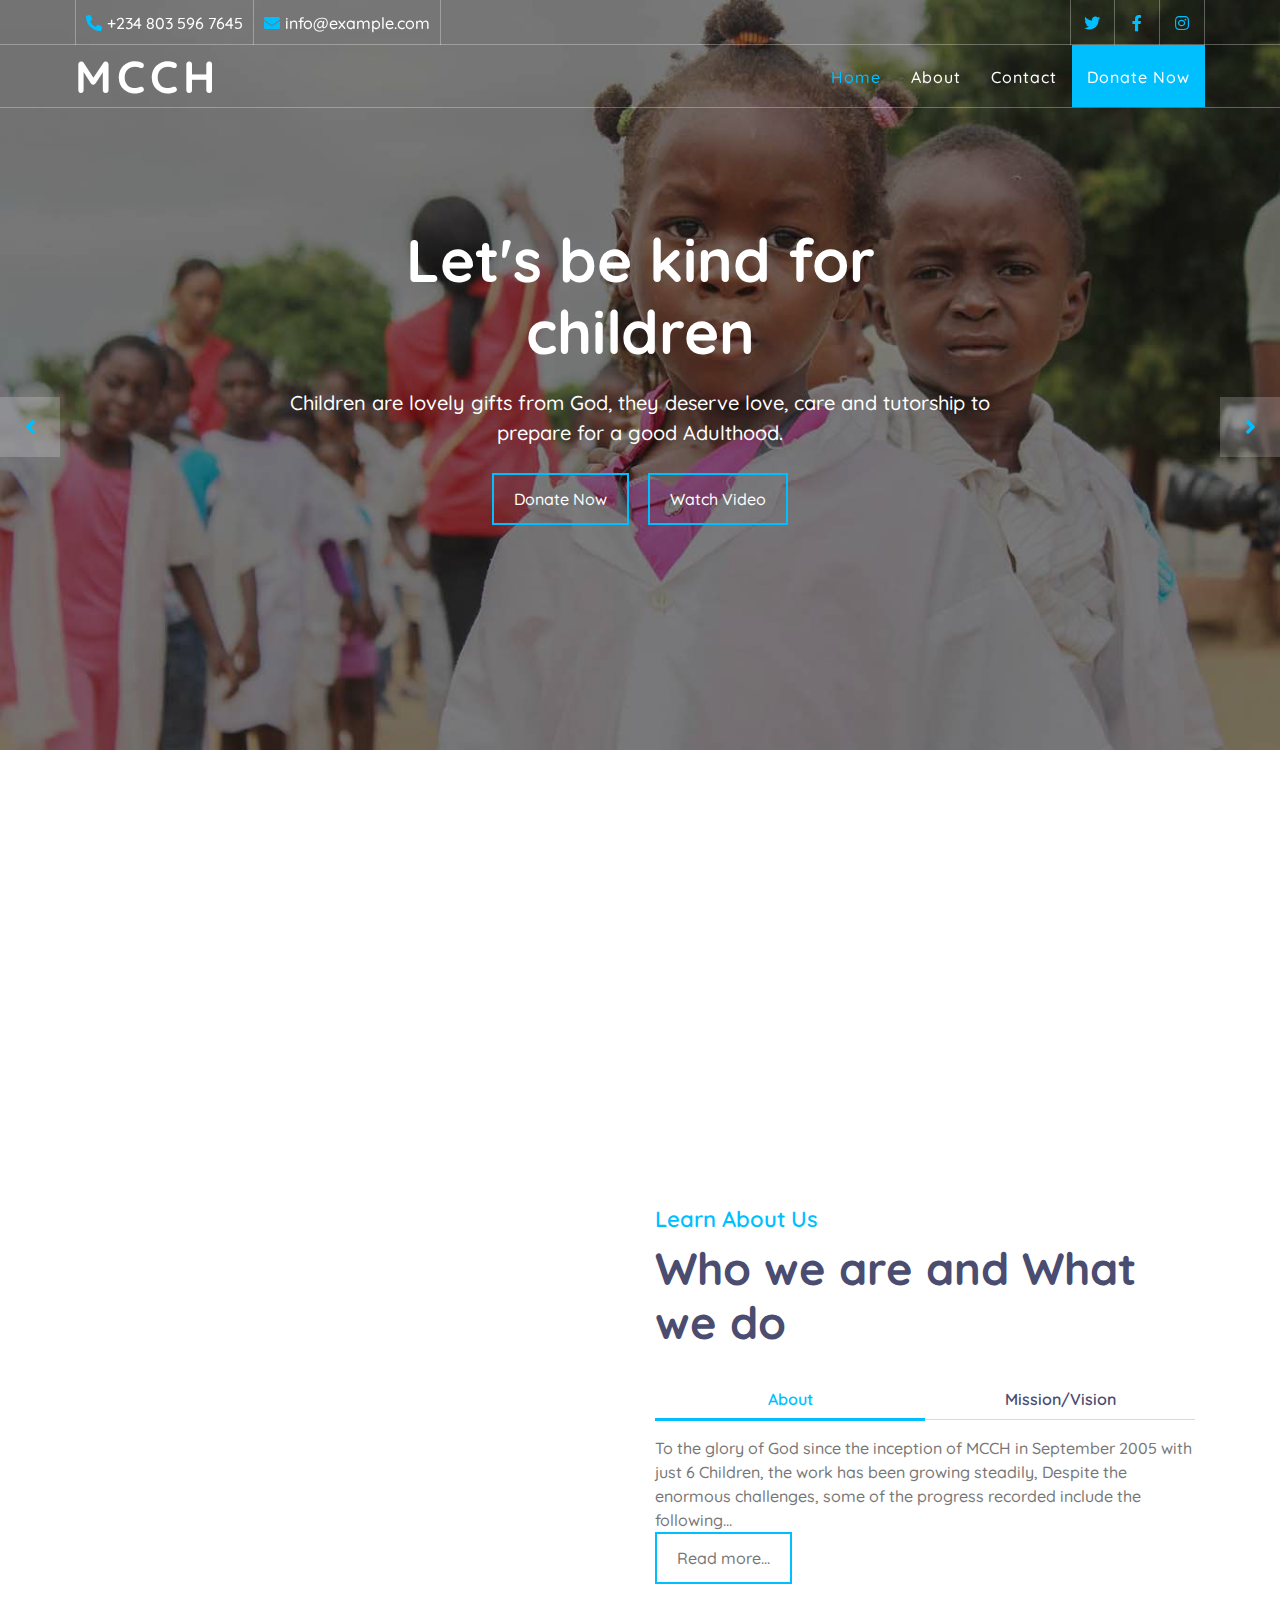
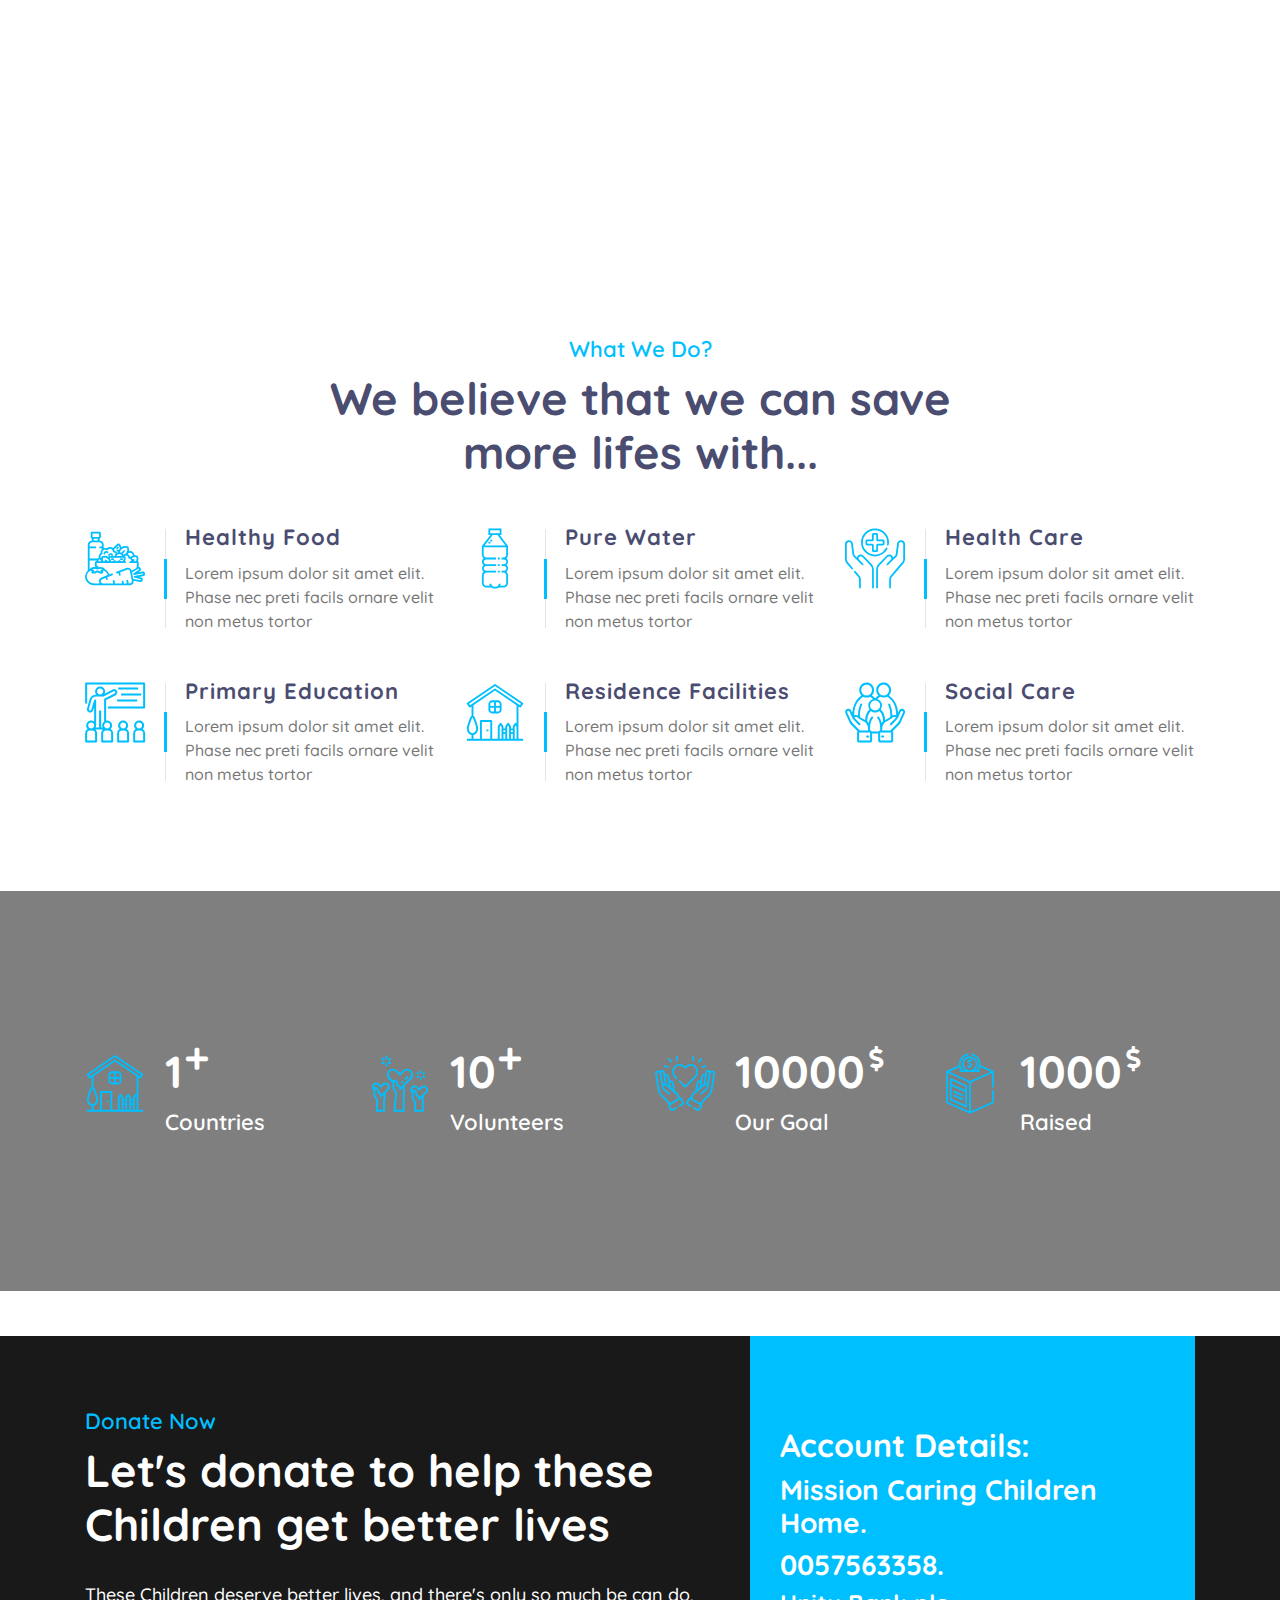
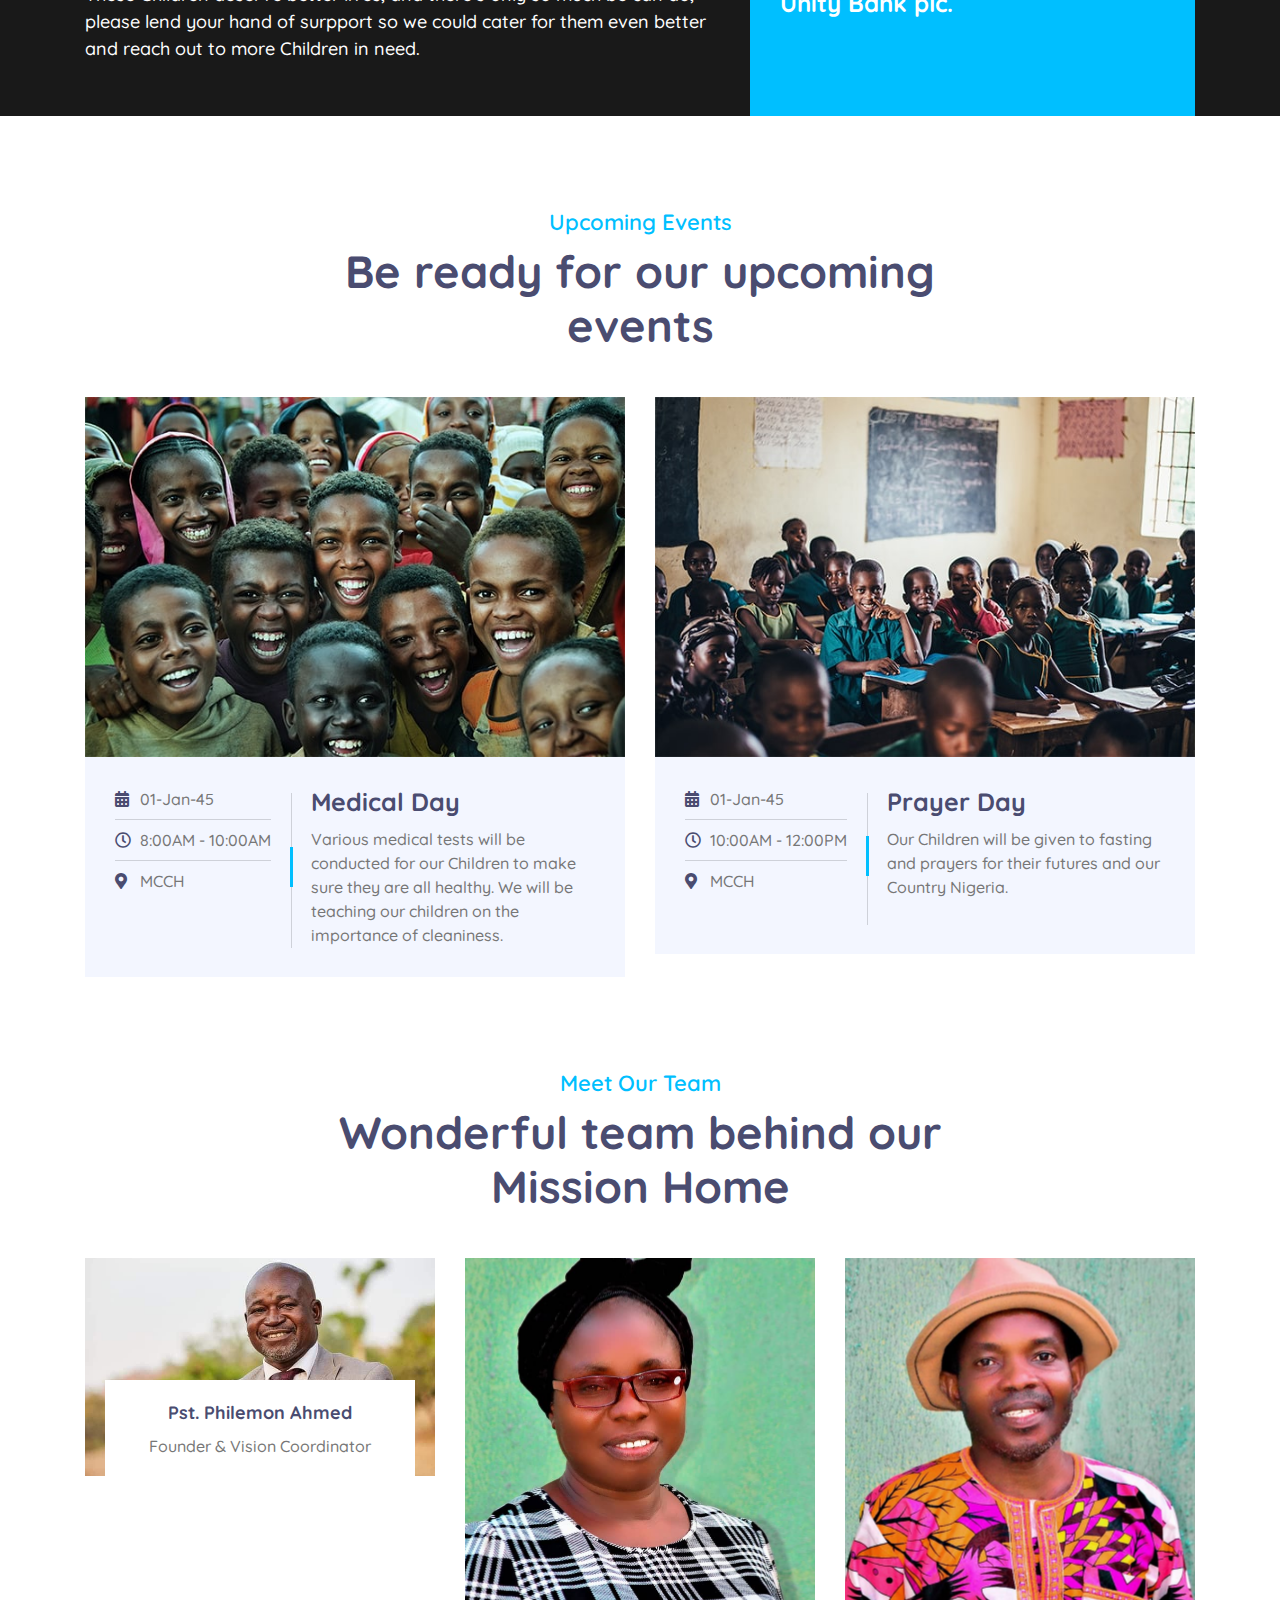
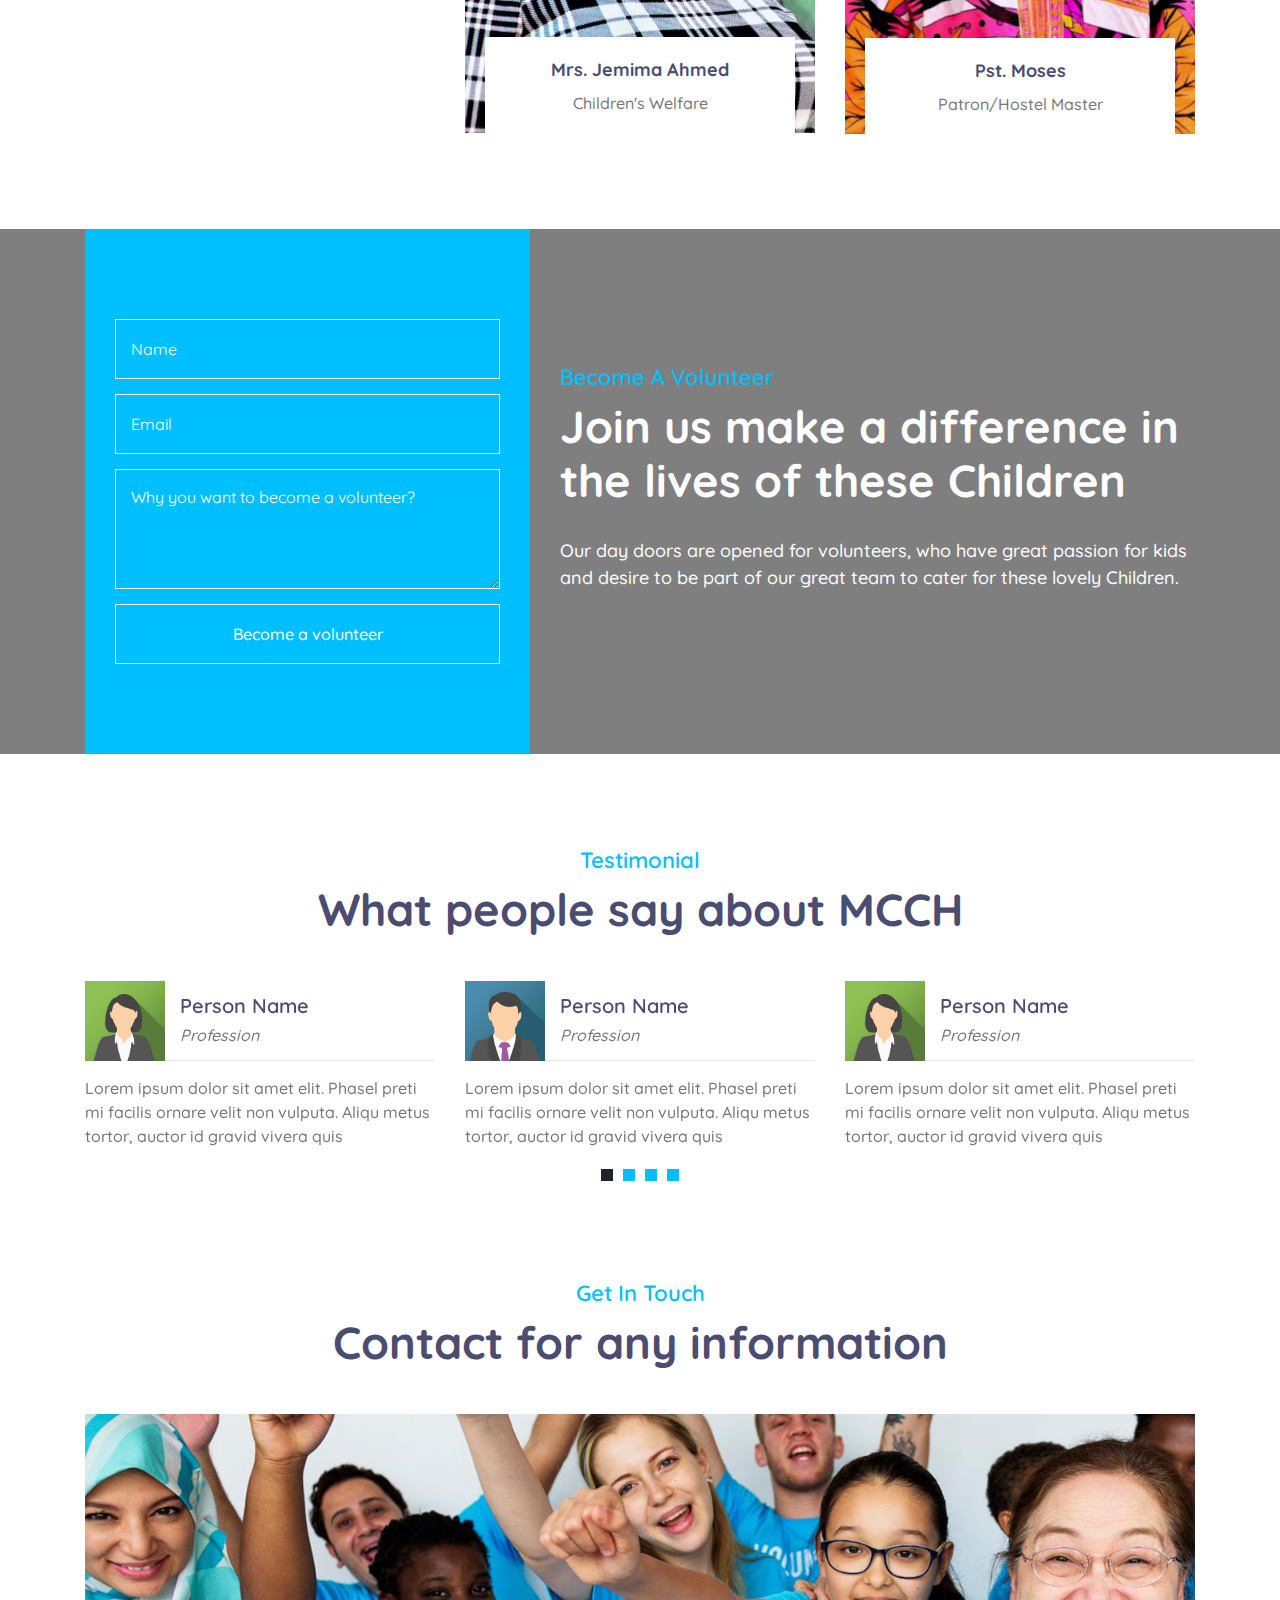
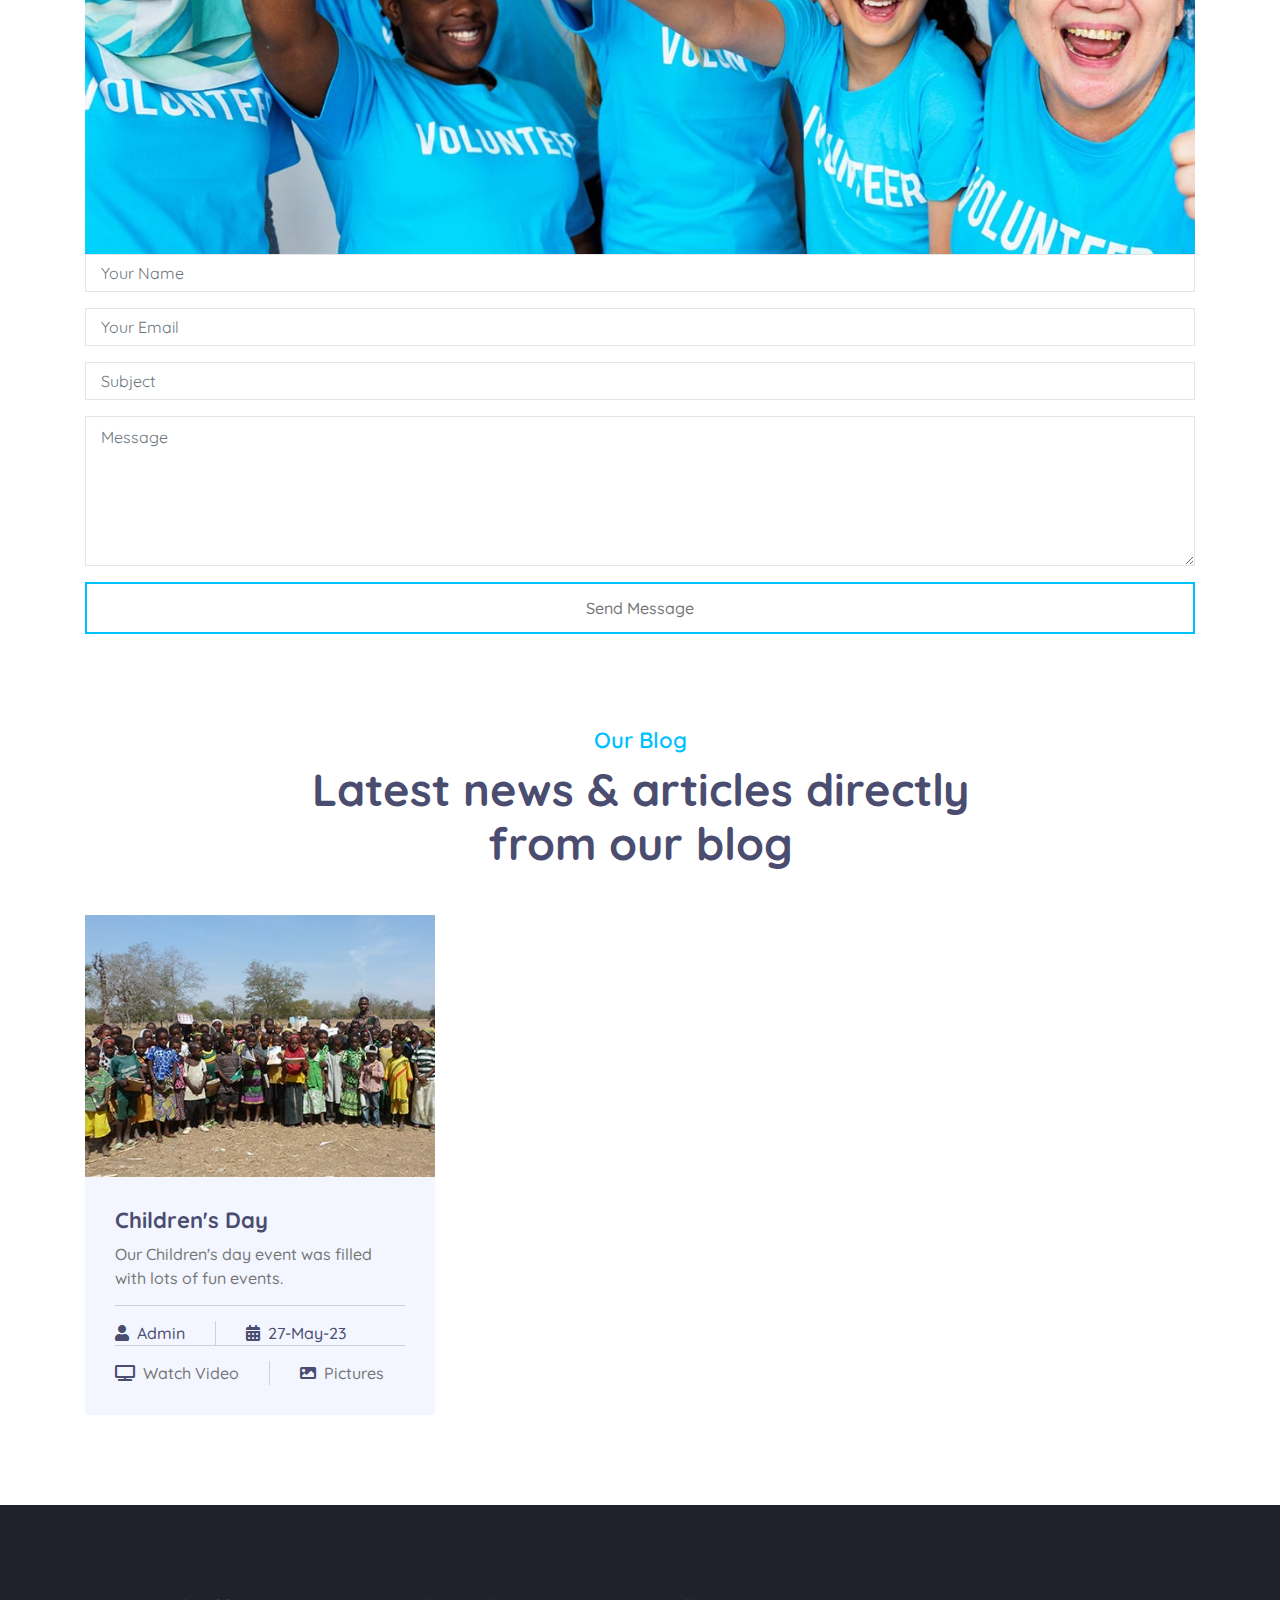
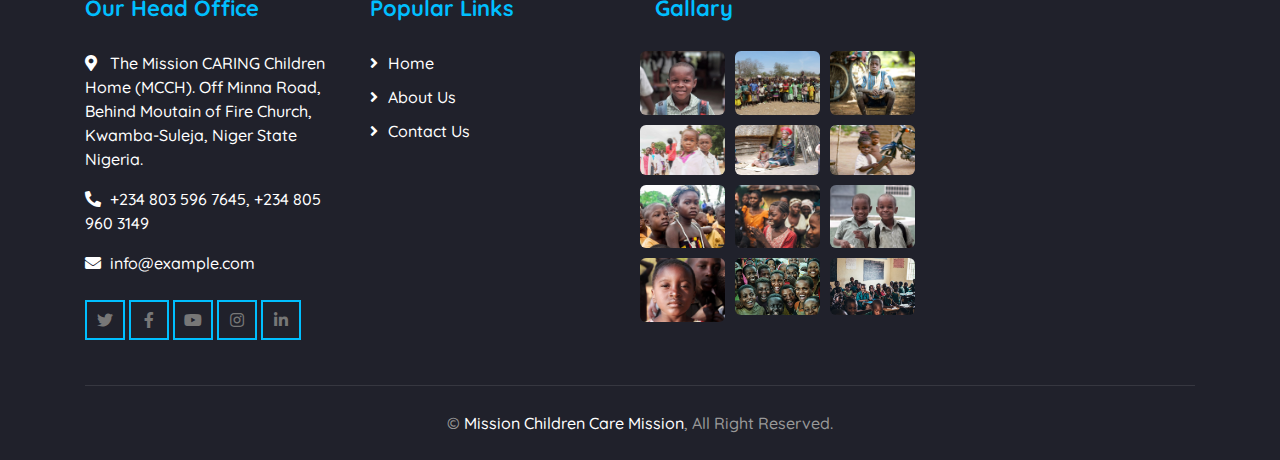
==== index.html @ 472070f9 "Add files via upload" ====
<!DOCTYPE html>
<html lang="en">
    <head>
        <meta charset="utf-8">
        <title>Mission Children Care Mission</title>
        <meta content="width=device-width, initial-scale=1.0" name="viewport">
        <meta content="Free Website Template" name="keywords">
        <meta content="Free Website Template" name="description">

        <!-- Favicon -->
        <link href="img/favicon.ico" rel="icon">

        <!-- Google Font -->
        <link href="https://fonts.googleapis.com/css2?family=Quicksand:wght@300;400;500;600;700&display=swap" rel="stylesheet">
        
        <!-- CSS Libraries -->
        <link href="https://stackpath.bootstrapcdn.com/bootstrap/4.4.1/css/bootstrap.min.css" rel="stylesheet">
        <link href="https://cdnjs.cloudflare.com/ajax/libs/font-awesome/5.10.0/css/all.min.css" rel="stylesheet">
        <link href="lib/flaticon/font/flaticon.css" rel="stylesheet">
        <link href="lib/animate/animate.min.css" rel="stylesheet">
        <link href="lib/owlcarousel/assets/owl.carousel.min.css" rel="stylesheet">

        <!-- Template Stylesheet -->
        <link href="css/style.css" rel="stylesheet">
    </head>

    <body>
        <!-- Top Bar Start -->
        <div class="top-bar d-none d-md-block">
            <div class="container-fluid">
                <div class="row">
                    <div class="col-md-8">
                        <div class="top-bar-left">
                            <div class="text">
                                <i class="fa fa-phone-alt"></i>
                                <p>+234 803 596 7645</p>
                            </div>
                            <div class="text">
                                <i class="fa fa-envelope"></i>
                                <p>info@example.com</p>
                            </div>
                        </div>
                    </div>
                    <div class="col-md-4">
                        <div class="top-bar-right">
                            <div class="social">
                                <a href=""><i class="fab fa-twitter"></i></a>
                                <a href=""><i class="fab fa-facebook-f"></i></a>
                                <a href=""><i class="fab fa-instagram"></i></a>
                                <!-- <a href=""><i class="fab fa-linkedin-in"></i></a> -->
                            </div>
                        </div>
                    </div>
                </div>
            </div>
        </div>
        <!-- Top Bar End -->

        <!-- Nav Bar Start -->
        <div class="navbar navbar-expand-lg bg-dark navbar-dark">
            <div class="container-fluid">
                <!-- <a href="index.html" class="navbar-brand">Helpz</a> -->
                <a href="index.html" class="navbar-brand">MCCH</a>
                <button type="button" class="navbar-toggler" data-toggle="collapse" data-target="#navbarCollapse">
                    <span class="navbar-toggler-icon"></span>
                </button>

                <div class="collapse navbar-collapse justify-content-between" id="navbarCollapse">
                    <div class="navbar-nav ml-auto">
                        <a href="index.html" class="nav-item nav-link active">Home</a>
                        <a href="about.html" class="nav-item nav-link">About</a>
                        <!-- <a href="causes.html" class="nav-item nav-link">Causes</a>
                        <a href="event.html" class="nav-item nav-link">Events</a>
                        <a href="blog.html" class="nav-item nav-link">Blog</a>
                        <div class="nav-item dropdown">
                            <a href="#" class="nav-link dropdown-toggle" data-toggle="dropdown">Pages</a>
                            <div class="dropdown-menu">
                                <a href="single.html" class="dropdown-item">Detail Page</a>
                                <a href="service.html" class="dropdown-item">What We Do</a>
                                <a href="team.html" class="dropdown-item">Meet The Team</a>
                                <a href="volunteer.html" class="dropdown-item">Become A Volunteer</a>
                            </div>
                        </div> -->
                        <a href="contact.html" class="nav-item nav-link">Contact</a>
                        <a href="donate.html" class="nav-item nav-link" style="background: deepskyblue;width: fit-content;">Donate Now</a>
                    </div>
                </div>
            </div>
        </div>
        <!-- Nav Bar End -->


        <!-- Carousel Start -->
        <div class="carousel">
            <div class="container-fluid">
                <div class="owl-carousel">
                    <div class="carousel-item">
                        <div class="carousel-img">
                            <img src="img/carousel-1.jpg" alt="Image">
                        </div>
                        <div class="carousel-text">
                            <h1>Let's be kind for children</h1>
                            <p>
                                Children are lovely gifts from God, they deserve love, care and tutorship to prepare for a good Adulthood.
                            </p>
                            <div class="carousel-btn">
                                <a class="btn btn-custom" href="donate.html">Donate Now</a>
                                <a class="btn btn-custom btn-play" data-toggle="modal" data-src="video/Video1.mp4" data-target="#videoModal">Watch Video</a>
                            </div>
                        </div>
                    </div>
                    <div class="carousel-item">
                        <div class="carousel-img">
                            <img src="img/Mr Philemon Ahmed and Children.jpg" alt="Image">
                        </div>
                        <div class="carousel-text">
                            <h1>Get Involved with helping hand</h1>
                            <p>
                                Desire to help? Our doors are opened for Volunteers in any and every way to help these lovely children.
                            </p>
                            <div class="carousel-btn">
                                <a class="btn btn-custom" href="donate.html">Donate Now</a>
                                <a class="btn btn-custom btn-play" data-toggle="modal" data-src="video/Video1.mp4" data-target="#videoModal">Watch Video</a>
                            </div>
                        </div>
                    </div>
                    <div class="carousel-item">
                        <div class="carousel-img">
                            <img src="img/carousel-3.jpg" alt="Image">
                        </div>
                        <div class="carousel-text">
                            <h1>Bringing smiles to millions</h1>
                            <p>
                                There are many Children without smiles 😞. We are determined to bring smiles to as many as we can reach.
                            </p>
                            <div class="carousel-btn">
                                <a class="btn btn-custom" href="donate.html">Donate Now</a>
                                <a class="btn btn-custom btn-play" data-toggle="modal" data-src="video/Video1.mp4" data-target="#videoModal">Watch Video</a>
                            </div>
                        </div>
                    </div>
                </div>
            </div>
        </div>
        <!-- Carousel End -->

        <!-- Video Modal Start-->
        <div class="modal fade" id="videoModal" tabindex="-1" role="dialog" aria-labelledby="exampleModalLabel" aria-hidden="true">
            <div class="modal-dialog" role="document">
                <div class="modal-content">
                    <div class="modal-body">
                        <button type="button" class="close" data-dismiss="modal" aria-label="Close">
                            <span aria-hidden="true">&times;</span>
                        </button>        
                        <!-- 16:9 aspect ratio -->
                        <div class="embed-responsive embed-responsive-16by9">
                            <!-- <iframe class="embed-responsive-item" src="" id="video"  allowscriptaccess="always" allow="autoplay"></iframe> -->
                            <video id="video" class="embed-responsive-item" allowscriptaccess="always" controls>
                                <source src="video/Video1.mp4" type="video/mp4">
                            </video>
                        </div>
                    </div>
                </div>
            </div>
        </div> 
        <!-- Video Modal End -->
        

        <!-- About Start -->
        <div class="about">
            <div class="container">
                <div class="row align-items-center">
                    <div class="col-lg-6">
                        <div class="about-img" data-parallax="scroll" data-image-src="img/about.jpg"></div>
                    </div>
                    <div class="col-lg-6">
                        <div class="section-header">
                            <p>Learn About Us</p>
                            <h2>Who we are and What we do</h2>
                        </div>
                        <div class="about-tab">
                            <ul class="nav nav-pills nav-justified">
                                <li class="nav-item">
                                    <a class="nav-link active" data-toggle="pill" href="#tab-content-1">About</a>
                                </li>
                                <li class="nav-item">
                                    <a class="nav-link" data-toggle="pill" href="#tab-content-2">Mission/Vision</a>
                                </li>
                                <!-- <li class="nav-item">
                                    <a class="nav-link" data-toggle="pill" href="#tab-content-3">Vision</a>
                                </li> -->
                            </ul>

                            <div class="tab-content">
                                <div id="tab-content-1" class="container tab-pane active">
                                    To the glory of God since the inception of MCCH  in September 2005 with just 6 Children, the work has been growing steadily, Despite the enormous challenges, some of the progress recorded include the following...
                                </div>
                                <div id="tab-content-2" class="container tab-pane fade">
                                    The core work of MCCH is taking total care of the less privileged, orphans and the vulnerable children physicality, morally, academically and spiritually...
                                </div>
                                <!-- <div id="tab-content-3" class="container tab-pane fade">
                                    Aliquam dolor odio, mollis sed feugiat sit amet, feugiat ut sapien. Nunc eu dignissim lorem. Suspendisse at hendrerit enim. Interdum et malesuada fames ac ante ipsum primis in faucibus. Sed condimentum semper turpis vel facilisis. Nunc vel faucibus orci. Mauris ut mauris rhoncus, efficitur nisi at, venenatis quam. Praesent egestas pretium enim sit amet finibus. Curabitur at erat molestie, tincidunt lorem eget, consequat ligula.
                                </div> -->
                                <a class="btn btn-custom" href="about.html">Read more...</a>
                            </div>
                        </div>
                    </div>
                </div>
            </div>
        </div>
        <!-- About End -->


        <!-- Service Start -->
        <div class="service">
            <div class="container">
                <div class="section-header text-center">
                    <p>What We Do?</p>
                    <h2>We believe that we can save more lifes with...</h2>
                </div>
                <div class="row">
                    <div class="col-lg-4 col-md-6">
                        <div class="service-item">
                            <div class="service-icon">
                                <i class="flaticon-diet"></i>
                            </div>
                            <div class="service-text">
                                <h3>Healthy Food</h3>
                                <p>Lorem ipsum dolor sit amet elit. Phase nec preti facils ornare velit non metus tortor</p>
                            </div>
                        </div>
                    </div>
                    <div class="col-lg-4 col-md-6">
                        <div class="service-item">
                            <div class="service-icon">
                                <i class="flaticon-water"></i>
                            </div>
                            <div class="service-text">
                                <h3>Pure Water</h3>
                                <p>Lorem ipsum dolor sit amet elit. Phase nec preti facils ornare velit non metus tortor</p>
                            </div>
                        </div>
                    </div>
                    <div class="col-lg-4 col-md-6">
                        <div class="service-item">
                            <div class="service-icon">
                                <i class="flaticon-healthcare"></i>
                            </div>
                            <div class="service-text">
                                <h3>Health Care</h3>
                                <p>Lorem ipsum dolor sit amet elit. Phase nec preti facils ornare velit non metus tortor</p>
                            </div>
                        </div>
                    </div>
                    <div class="col-lg-4 col-md-6">
                        <div class="service-item">
                            <div class="service-icon">
                                <i class="flaticon-education"></i>
                            </div>
                            <div class="service-text">
                                <h3>Primary Education</h3>
                                <p>Lorem ipsum dolor sit amet elit. Phase nec preti facils ornare velit non metus tortor</p>
                            </div>
                        </div>
                    </div>
                    <div class="col-lg-4 col-md-6">
                        <div class="service-item">
                            <div class="service-icon">
                                <i class="flaticon-home"></i>
                            </div>
                            <div class="service-text">
                                <h3>Residence Facilities</h3>
                                <p>Lorem ipsum dolor sit amet elit. Phase nec preti facils ornare velit non metus tortor</p>
                            </div>
                        </div>
                    </div>
                    <div class="col-lg-4 col-md-6">
                        <div class="service-item">
                            <div class="service-icon">
                                <i class="flaticon-social-care"></i>
                            </div>
                            <div class="service-text">
                                <h3>Social Care</h3>
                                <p>Lorem ipsum dolor sit amet elit. Phase nec preti facils ornare velit non metus tortor</p>
                            </div>
                        </div>
                    </div>
                </div>
            </div>
        </div>
        <!-- Service End -->
        
        
        <!-- Facts Start -->
        <div class="facts" data-parallax="scroll" data-image-src="img/facts.jpg">
            <div class="container">
                <div class="row">
                    <div class="col-lg-3 col-md-6">
                        <div class="facts-item">
                            <i class="flaticon-home"></i>
                            <div class="facts-text">
                                <h3 class="facts-plus" data-toggle="counter-up">1</h3>
                                <p>Countries</p>
                            </div>
                        </div>
                    </div>
                    <div class="col-lg-3 col-md-6">
                        <div class="facts-item">
                            <i class="flaticon-charity"></i>
                            <div class="facts-text">
                                <h3 class="facts-plus" data-toggle="counter-up">10</h3>
                                <p>Volunteers</p>
                            </div>
                        </div>
                    </div>
                    <div class="col-lg-3 col-md-6">
                        <div class="facts-item">
                            <i class="flaticon-kindness"></i>
                            <div class="facts-text">
                                <h3 class="facts-dollar" data-toggle="counter-up">10000</h3>
                                <p>Our Goal</p>
                            </div>
                        </div>
                    </div>
                    <div class="col-lg-3 col-md-6">
                        <div class="facts-item">
                            <i class="flaticon-donation"></i>
                            <div class="facts-text">
                                <h3 class="facts-dollar" data-toggle="counter-up">1000</h3>
                                <p>Raised</p>
                            </div>
                        </div>
                    </div>
                </div>
            </div>
        </div>
        <!-- Facts End -->
        
        
        <!-- Causes Start -->
        <!-- <div class="causes">
            <div class="container">
                <div class="section-header text-center">
                    <p>Popular Causes</p>
                    <h2>Let's know about charity causes around the world</h2>
                </div>
                <div class="owl-carousel causes-carousel">
                    <div class="causes-item">
                        <div class="causes-img">
                            <img src="img/causes-1.jpg" alt="Image">
                        </div>
                        <div class="causes-progress">
                            <div class="progress">
                                <div class="progress-bar" role="progressbar" aria-valuenow="85" aria-valuemin="0" aria-valuemax="100">
                                    <span>85%</span>
                                </div>
                            </div>
                            <div class="progress-text">
                                <p><strong>Raised:</strong> $100000</p>
                                <p><strong>Goal:</strong> $50000</p>
                            </div>
                        </div>
                        <div class="causes-text">
                            <h3>Lorem ipsum dolor sit</h3>
                            <p>Lorem ipsum dolor sit amet elit. Phasell nec pretium mi. Curabit facilis ornare velit non vulputa</p>
                        </div>
                        <div class="causes-btn">
                            <a class="btn btn-custom">Learn More</a>
                            <a class="btn btn-custom">Donate Now</a>
                        </div>
                    </div>
                    <div class="causes-item">
                        <div class="causes-img">
                            <img src="img/causes-2.jpg" alt="Image">
                        </div>
                        <div class="causes-progress">
                            <div class="progress">
                                <div class="progress-bar" role="progressbar" aria-valuenow="85" aria-valuemin="0" aria-valuemax="100">
                                    <span>85%</span>
                                </div>
                            </div>
                            <div class="progress-text">
                                <p><strong>Raised:</strong> $100000</p>
                                <p><strong>Goal:</strong> $50000</p>
                            </div>
                        </div>
                        <div class="causes-text">
                            <h3>Lorem ipsum dolor sit</h3>
                            <p>Lorem ipsum dolor sit amet elit. Phasell nec pretium mi. Curabit facilis ornare velit non vulputa</p>
                        </div>
                        <div class="causes-btn">
                            <a class="btn btn-custom">Learn More</a>
                            <a class="btn btn-custom">Donate Now</a>
                        </div>
                    </div>
                    <div class="causes-item">
                        <div class="causes-img">
                            <img src="img/causes-3.jpg" alt="Image">
                        </div>
                        <div class="causes-progress">
                            <div class="progress">
                                <div class="progress-bar" role="progressbar" aria-valuenow="85" aria-valuemin="0" aria-valuemax="100">
                                    <span>85%</span>
                                </div>
                            </div>
                            <div class="progress-text">
                                <p><strong>Raised:</strong> $100000</p>
                                <p><strong>Goal:</strong> $50000</p>
                            </div>
                        </div>
                        <div class="causes-text">
                            <h3>Lorem ipsum dolor sit</h3>
                            <p>Lorem ipsum dolor sit amet elit. Phasell nec pretium mi. Curabit facilis ornare velit non vulputa</p>
                        </div>
                        <div class="causes-btn">
                            <a class="btn btn-custom">Learn More</a>
                            <a class="btn btn-custom">Donate Now</a>
                        </div>
                    </div>
                    <div class="causes-item">
                        <div class="causes-img">
                            <img src="img/causes-4.jpg" alt="Image">
                        </div>
                        <div class="causes-progress">
                            <div class="progress">
                                <div class="progress-bar" role="progressbar" aria-valuenow="85" aria-valuemin="0" aria-valuemax="100">
                                    <span>85%</span>
                                </div>
                            </div>
                            <div class="progress-text">
                                <p><strong>Raised:</strong> $100000</p>
                                <p><strong>Goal:</strong> $50000</p>
                            </div>
                        </div>
                        <div class="causes-text">
                            <h3>Lorem ipsum dolor sit</h3>
                            <p>Lorem ipsum dolor sit amet elit. Phasell nec pretium mi. Curabit facilis ornare velit non vulputa</p>
                        </div>
                        <div class="causes-btn">
                            <a class="btn btn-custom">Learn More</a>
                            <a class="btn btn-custom">Donate Now</a>
                        </div>
                    </div>
                </div>
            </div>
        </div> -->
        <!-- Causes End -->
        
        
        <!-- Donate Start -->
        <div class="donate" data-parallax="scroll" data-image-src="img/donate.jpg">
            <div class="overlay">
                <div class="container">
                    <div class="row align-items-center">
                        <div class="col-lg-7">
                            <div class="donate-content">
                                <div class="section-header">
                                    <p>Donate Now</p>
                                    <h2>Let's donate to help these Children get better lives</h2>
                                </div>
                                <div class="donate-text">
                                    <p>
                                        These Children deserve better lives, and there's only so much be can do, please lend your hand of surpport so we could cater for them even better and reach out to more Children in need.
                                    </p>
                                </div>
                            </div>
                        </div>
                        <div class="col-lg-5">
                            <div class="donate-form">
                                <h2>Account Details:</h2>
                                <div class="donate-text">
                                    <h3>Mission Caring Children Home.</h3>
                                    <h3>0057563358.</h3>
                                    <h4>Unity Bank plc.</h4>
                                </div>
                                <!-- <form>
                                    <div class="control-group">
                                        <input type="text" class="form-control" placeholder="Name" required="required" />
                                    </div>
                                    <div class="control-group">
                                        <input type="email" class="form-control" placeholder="Email" required="required" />
                                    </div>
                                    <div class="btn-group btn-group-toggle" data-toggle="buttons">
                                        <label class="btn btn-custom active">
                                            <input type="radio" name="options" checked> $10
                                        </label>
                                        <label class="btn btn-custom">
                                            <input type="radio" name="options"> $20
                                        </label>
                                        <label class="btn btn-custom">
                                            <input type="radio" name="options"> $30
                                        </label>
                                    </div>
                                    <div>
                                        <button class="btn btn-custom" type="submit">Donate Now</button>
                                    </div>
                                </form> -->
                            </div>
                        </div>
                    </div>
                </div>
            </div>
        </div>
        <!-- Donate End -->
        
        
        <!-- Event Start -->
        <div class="event">
            <div class="container">
                <div class="section-header text-center">
                    <p>Upcoming Events</p>
                    <h2>Be ready for our upcoming events</h2>
                </div>
                <div class="row">
                    <div class="col-lg-6">
                        <div class="event-item">
                            <img src="img/event-1.jpg" alt="Image">
                            <div class="event-content">
                                <div class="event-meta">
                                    <p><i class="fa fa-calendar-alt"></i>01-Jan-45</p>
                                    <p><i class="far fa-clock"></i>8:00AM - 10:00AM</p>
                                    <p><i class="fa fa-map-marker-alt"></i>MCCH</p>
                                </div>
                                <div class="event-text">
                                    <h3>Medical Day</h3>
                                    <p>
                                        Various medical tests will be conducted for our Children to make sure they are all healthy.
                                        We will be teaching our children on the importance of cleaniness.
                                    </p>
                                    <!-- <a class="btn btn-custom" href="">Join Now</a> -->
                                </div>
                            </div>
                        </div>
                    </div>
                    <div class="col-lg-6">
                        <div class="event-item">
                            <img src="img/event-2.jpg" alt="Image">
                            <div class="event-content">
                                <div class="event-meta">
                                    <p><i class="fa fa-calendar-alt"></i>01-Jan-45</p>
                                    <p><i class="far fa-clock"></i>10:00AM - 12:00PM</p>
                                    <p><i class="fa fa-map-marker-alt"></i>MCCH</p>
                                </div>
                                <div class="event-text">
                                    <h3>Prayer Day</h3>
                                    <p>
                                        Our Children will be given to fasting and prayers for their futures and our Country Nigeria.
                                    </p>
                                    <!-- <a class="btn btn-custom" href="">Join Now</a> -->
                                </div>
                            </div>
                        </div>
                    </div>
                </div>
            </div>
        </div>
        <!-- Event End -->


        <!-- Team Start -->
        <div class="team">
            <div class="container">
                <div class="section-header text-center">
                    <p>Meet Our Team</p>
                    <h2>Wonderful team behind our Mission Home</h2>
                </div>
                <div class="row">
                    <div class="col-lg-4 col-md-6">
                        <div class="team-item">
                            <div class="team-img">
                                <img src="img/Mr Philemon Ahmed.jpg" alt="Team Image">
                            </div>
                            <div class="team-text">
                                <h2>Pst. Philemon Ahmed</h2>
                                <p>Founder & Vision Coordinator</p>
                                <div class="team-social">
                                    <a href=""><i class="fab fa-twitter"></i></a>
                                    <a href=""><i class="fab fa-facebook-f"></i></a>
                                    <a href=""><i class="fab fa-linkedin-in"></i></a>
                                    <a href=""><i class="fab fa-instagram"></i></a>
                                </div>
                            </div>
                        </div>
                    </div>
                    <div class="col-lg-4 col-md-6">
                        <div class="team-item">
                            <div class="team-img">
                                <img src="img/Mrs Jemima Ahmed.jpg" alt="Team Image">
                            </div>
                            <div class="team-text">
                                <h2>Mrs. Jemima Ahmed</h2>
                                <p>Children's Welfare</p>
                                <div class="team-social">
                                    <a href=""><i class="fab fa-twitter"></i></a>
                                    <a href=""><i class="fab fa-facebook-f"></i></a>
                                    <a href=""><i class="fab fa-linkedin-in"></i></a>
                                    <a href=""><i class="fab fa-instagram"></i></a>
                                </div>
                            </div>
                        </div>
                    </div>
                    <div class="col-lg-4 col-md-6">
                        <div class="team-item">
                            <div class="team-img">
                                <img src="img/Mr Moses Patron.jpg" alt="Team Image">
                            </div>
                            <div class="team-text">
                                <h2>Pst. Moses</h2>
                                <p>Patron/Hostel Master</p>
                                <div class="team-social">
                                    <a href=""><i class="fab fa-twitter"></i></a>
                                    <a href=""><i class="fab fa-facebook-f"></i></a>
                                    <a href=""><i class="fab fa-linkedin-in"></i></a>
                                    <a href=""><i class="fab fa-instagram"></i></a>
                                </div>
                            </div>
                        </div>
                    </div>
                    <!-- <div class="col-lg-3 col-md-6">
                        <div class="team-item">
                            <div class="team-img">
                                <img src="img/team-4.jpg" alt="Team Image">
                            </div>
                            <div class="team-text">
                                <h2>James Alien</h2>
                                <p>Advisor</p>
                                <div class="team-social">
                                    <a href=""><i class="fab fa-twitter"></i></a>
                                    <a href=""><i class="fab fa-facebook-f"></i></a>
                                    <a href=""><i class="fab fa-linkedin-in"></i></a>
                                    <a href=""><i class="fab fa-instagram"></i></a>
                                </div>
                            </div>
                        </div>
                    </div> -->
                </div>
            </div>
        </div>
        <!-- Team End -->
        
        
        <!-- Volunteer Start -->
        <div class="volunteer" data-parallax="scroll" data-image-src="img/volunteer.jpg">
            <div class="container">
                <div class="row align-items-center">
                    <div class="col-lg-5">
                        <div class="volunteer-form">
                            <form>
                                <div class="control-group">
                                    <input type="text" class="form-control" placeholder="Name" required="required" />
                                </div>
                                <div class="control-group">
                                    <input type="email" class="form-control" placeholder="Email" required="required" />
                                </div>
                                <div class="control-group">
                                    <textarea class="form-control" placeholder="Why you want to become a volunteer?" required="required"></textarea>
                                </div>
                                <div>
                                    <button class="btn btn-custom" type="submit">Become a volunteer</button>
                                </div>
                            </form>
                        </div>
                    </div>
                    <div class="col-lg-7">
                        <div class="volunteer-content">
                            <div class="section-header">
                                <p>Become A Volunteer</p>
                                <h2>Join us make a difference in the lives of these Children</h2>
                            </div>
                            <div class="volunteer-text">
                                <p>
                                    Our day doors are opened for volunteers, who have great passion for kids and desire to be part of our great team to cater for these lovely Children.
                                </p>
                            </div>
                        </div>
                    </div>
                </div>
            </div>
        </div>
        <!-- Volunteer End -->
        
        
        <!-- Testimonial Start -->
        <div class="testimonial">
            <div class="container">
                <div class="section-header text-center">
                    <p>Testimonial</p>
                    <h2>What people say about MCCH</h2>
                </div>
                <div class="owl-carousel testimonials-carousel">
                    <div class="testimonial-item">
                        <div class="testimonial-profile">
                            <img src="img/male-avatar.png" alt="Image">
                            <div class="testimonial-name">
                                <h3>Person Name</h3>
                                <p>Profession</p>
                            </div>
                        </div>
                        <div class="testimonial-text">
                            <p>
                                Lorem ipsum dolor sit amet elit. Phasel preti mi facilis ornare velit non vulputa. Aliqu metus tortor, auctor id gravid vivera quis
                            </p>
                        </div>
                    </div>
                    <div class="testimonial-item">
                        <div class="testimonial-profile">
                            <img src="img/female-avatar.jpeg" alt="Image">
                            <div class="testimonial-name">
                                <h3>Person Name</h3>
                                <p>Profession</p>
                            </div>
                        </div>
                        <div class="testimonial-text">
                            <p>
                                Lorem ipsum dolor sit amet elit. Phasel preti mi facilis ornare velit non vulputa. Aliqu metus tortor, auctor id gravid vivera quis
                            </p>
                        </div>
                    </div>
                    <div class="testimonial-item">
                        <div class="testimonial-profile">
                            <img src="img/male-avatar.png" alt="Image">
                            <div class="testimonial-name">
                                <h3>Person Name</h3>
                                <p>Profession</p>
                            </div>
                        </div>
                        <div class="testimonial-text">
                            <p>
                                Lorem ipsum dolor sit amet elit. Phasel preti mi facilis ornare velit non vulputa. Aliqu metus tortor, auctor id gravid vivera quis
                            </p>
                        </div>
                    </div>
                    <div class="testimonial-item">
                        <div class="testimonial-profile">
                            <img src="img/female-avatar.jpeg" alt="Image">
                            <div class="testimonial-name">
                                <h3>Person Name</h3>
                                <p>Profession</p>
                            </div>
                        </div>
                        <div class="testimonial-text">
                            <p>
                                Lorem ipsum dolor sit amet elit. Phasel preti mi facilis ornare velit non vulputa. Aliqu metus tortor, auctor id gravid vivera quis
                            </p>
                        </div>
                    </div>
                </div>
            </div>
        </div>
        <!-- Testimonial End -->
        
        
        <!-- Contact Start -->
        <div class="contact">
            <div class="container">
                <div class="section-header text-center">
                    <p>Get In Touch</p>
                    <h2>Contact for any information</h2>
                </div>
                <div class="contact-img">
                    <img src="img/contact.jpg" alt="Image">
                </div>
                <div class="contact-form">
                        <div id="success"></div>
                        <form name="sentMessage" id="contactForm" novalidate="novalidate">
                            <div class="control-group">
                                <input type="text" class="form-control" id="name" placeholder="Your Name" required="required" data-validation-required-message="Please enter your name" />
                                <p class="help-block text-danger"></p>
                            </div>
                            <div class="control-group">
                                <input type="email" class="form-control" id="email" placeholder="Your Email" required="required" data-validation-required-message="Please enter your email" />
                                <p class="help-block text-danger"></p>
                            </div>
                            <div class="control-group">
                                <input type="text" class="form-control" id="subject" placeholder="Subject" required="required" data-validation-required-message="Please enter a subject" />
                                <p class="help-block text-danger"></p>
                            </div>
                            <div class="control-group">
                                <textarea class="form-control" id="message" placeholder="Message" required="required" data-validation-required-message="Please enter your message"></textarea>
                                <p class="help-block text-danger"></p>
                            </div>
                            <div>
                                <button class="btn btn-custom" type="submit" id="sendMessageButton">Send Message</button>
                            </div>
                        </form>
                    </div>
            </div>
        </div>
        <!-- Contact End -->


        <!-- Blog Start -->
        <div class="blog">
            <div class="container">
                <div class="section-header text-center">
                    <p>Our Blog</p>
                    <h2>Latest news & articles directly from our blog</h2>
                </div>
                <div class="row">
                    <div class="col-lg-4">
                        <div class="blog-item">
                            <div class="blog-img">
                                <img src="img/blog-2.jpg" alt="Image">
                            </div>
                            <div class="blog-text">
                                <h3><a href="#">Children's Day</a></h3>
                                <p>
                                    Our Children's day event was filled with lots of fun events.
                                </p>
                            </div>
                            <div class="blog-meta">
                                <p><i class="fa fa-user"></i><a href="">Admin</a></p>
                                <p><i class="fa fa-calendar-alt"></i><a href="">27-May-23</a></p>
                            </div>
                            <div class="blog-meta">
                                <p><i class="fa fa-tv"></i><a class="" data-toggle="modal" data-src="video/Video1.mp4" data-target="#blogVideoModal1">Watch Video</a></p>
                                <p><i class="fa fa-image"></i><a class="" data-toggle="modal" data-src="video/Video1.mp4" data-target="#videoModal">Pictures</a></p>
                            </div>
                        </div>
                    </div>
                    <!-- <div class="col-lg-4">
                        <div class="blog-item">
                            <div class="blog-img">
                                <img src="img/blog-1.jpg" alt="Image">
                            </div>
                            <div class="blog-text">
                                <h3><a href="#">Lorem ipsum dolor sit</a></h3>
                                <p>
                                    Lorem ipsum dolor sit amet elit. Neca pretim miura bitur facili ornare velit non vulpte liqum metus tortor
                                </p>
                            </div>
                            <div class="blog-meta">
                                <p><i class="fa fa-user"></i><a href="">Admin</a></p>
                                <p><i class="fa fa-calendar-alt"></i><a href="">15-Oct-22</a></p>
                            </div>
                            <div class="blog-meta">
                                <p><i class="fa fa-tv"></i><a class="" data-toggle="modal" data-src="video/Video3.mp4" data-target="#blogVideoModal1">Watch Video</a></p>
                                <p><i class="fa fa-image"></i><a class="" data-toggle="modal" data-src="video/Video1.mp4" data-target="#videoModal">Pictures</a></p>
                            </div>
                        </div>
                    </div>
                    <div class="col-lg-4">
                        <div class="blog-item">
                            <div class="blog-img">
                                <img src="img/blog-3.jpg" alt="Image">
                            </div>
                            <div class="blog-text">
                                <h3><a href="#">Lorem ipsum dolor sit</a></h3>
                                <p>
                                    Lorem ipsum dolor sit amet elit. Neca pretim miura bitur facili ornare velit non vulpte liqum metus tortor
                                </p>
                            </div>
                            <div class="blog-meta">
                                <p><i class="fa fa-user"></i><a href="">Admin</a></p>
                                <p><i class="fa fa-calendar-alt"></i><a href="">21-Jul-22</a></p>
                            </div>
                            <div class="blog-meta">
                                <p><i class="fa fa-tv"></i><a class="" data-toggle="modal" data-src="video/Video4.mp4" data-target="#blogVideoModal1">Watch Video</a></p>
                                <p><i class="fa fa-image"></i><a class="" data-toggle="modal" data-src="video/Video1.mp4" data-target="#videoModal">Pictures</a></p>
                            </div>
                        </div>
                    </div> -->
                </div>
            </div>
        </div>

                <!-- Blog Video Modal Start-->
                <div class="modal fade" id="blogVideoModal1" tabindex="-1" role="dialog" aria-labelledby="exampleModalLabel" aria-hidden="true">
                    <div class="modal-dialog" role="document">
                        <div class="modal-content">
                            <div class="modal-body">
                                <button type="button" class="close" data-dismiss="modal" aria-label="Close">
                                    <span aria-hidden="true">&times;</span>
                                </button>        
                                <!-- 16:9 aspect ratio -->
                                <div class="embed-responsive embed-responsive-16by9">
                                    <!-- <iframe class="embed-responsive-item" src="" id="video"  allowscriptaccess="always" allow="autoplay"></iframe> -->
                                    <video id="video" class="embed-responsive-item" allowscriptaccess="always" controls>
                                        <source src="video/Video2.mp4" type="video/mp4">
                                    </video>
                                </div>
                            </div>
                        </div>
                    </div>
                </div> 
                <div class="modal fade" id="blogVideoModal2" tabindex="-1" role="dialog" aria-labelledby="exampleModalLabel" aria-hidden="true">
                    <div class="modal-dialog" role="document">
                        <div class="modal-content">
                            <div class="modal-body">
                                <button type="button" class="close" data-dismiss="modal" aria-label="Close">
                                    <span aria-hidden="true">&times;</span>
                                </button>        
                                <!-- 16:9 aspect ratio -->
                                <div class="embed-responsive embed-responsive-16by9">
                                    <!-- <iframe class="embed-responsive-item" src="" id="video"  allowscriptaccess="always" allow="autoplay"></iframe> -->
                                    <video id="video" class="embed-responsive-item" allowscriptaccess="always" controls>
                                        <source src="video/Video3.mp4" type="video/mp4">
                                    </video>
                                </div>
                            </div>
                        </div>
                    </div>
                </div> 
                <div class="modal fade" id="blogVideoModal3" tabindex="-1" role="dialog" aria-labelledby="exampleModalLabel" aria-hidden="true">
                    <div class="modal-dialog" role="document">
                        <div class="modal-content">
                            <div class="modal-body">
                                <button type="button" class="close" data-dismiss="modal" aria-label="Close">
                                    <span aria-hidden="true">&times;</span>
                                </button>        
                                <!-- 16:9 aspect ratio -->
                                <div class="embed-responsive embed-responsive-16by9">
                                    <!-- <iframe class="embed-responsive-item" src="" id="video"  allowscriptaccess="always" allow="autoplay"></iframe> -->
                                    <video id="video" class="embed-responsive-item" allowscriptaccess="always" controls>
                                        <source src="video/Video4.mp4" type="video/mp4">
                                    </video>
                                </div>
                            </div>
                        </div>
                    </div>
                </div> 
                <!--Blog Video Modal End -->
        <!-- Blog End -->


        <!-- Footer Start -->
        <div class="footer">
            <div class="container">
                <div class="row">
                    <div class="col-lg-3 col-md-6">
                        <div class="footer-contact">
                            <h2>Our Head Office</h2>
                            <p><i class="fa fa-map-marker-alt"></i>The Mission CARING Children Home (MCCH). Off Minna Road, Behind Moutain of Fire Church, Kwamba-Suleja, Niger State Nigeria.</p>
                            <p><i class="fa fa-phone-alt"></i>+234 803 596 7645, +234 805 960 3149</p>
                            <p><i class="fa fa-envelope"></i>info@example.com</p>
                            <div class="footer-social">
                                <a class="btn btn-custom" href=""><i class="fab fa-twitter"></i></a>
                                <a class="btn btn-custom" href=""><i class="fab fa-facebook-f"></i></a>
                                <a class="btn btn-custom" href=""><i class="fab fa-youtube"></i></a>
                                <a class="btn btn-custom" href=""><i class="fab fa-instagram"></i></a>
                                <a class="btn btn-custom" href=""><i class="fab fa-linkedin-in"></i></a>
                            </div>
                        </div>
                    </div>
                    <div class="col-lg-3 col-md-6">
                        <div class="footer-link">
                            <h2>Popular Links</h2>
                            <a href="index.html">Home</a>
                            <a href="about.html">About Us</a>
                            <a href="contact.html">Contact Us</a>
                            <!-- <a href="">Popular Causes</a> -->
                            <!-- <a href="event.html">Upcoming Events</a>
                            <a href="blog.html">Latest Blog</a>
                            <a href="donate.html">Donate Now</a> -->
                        </div>
                    </div>
                    <div class="col-lg-3 col-md-12">
                        <div class="footer-gallary">
                            <h2>Gallary</h2>
                            <div class="row">
                                <div class="col-lg-4 col-md-3 col-md-4 col-sm-4 footer-img">
                                        <img src="img/blog-1.jpg" alt="Image">
                                </div>
                                <div class="col-lg-4 col-md-3 col-md-4 col-sm-4 footer-img">
                                    <img src="img/blog-2.jpg" alt="Image">
                                </div>
                                <div class="col-lg-4 col-md-3 col-md-4 col-sm-4 footer-img">
                                    <img src="img/blog-3.jpg" alt="Image">
                                </div>
                                <div class="col-lg-4 col-md-4 col-sm-4 footer-img">
                                    <img src="img/carousel-1.jpg" alt="Image">
                                </div>
                                <div class="col-lg-4 col-md-4 col-sm-4 footer-img">
                                    <img src="img/carousel-2.jpg" alt="Image">
                                </div>
                                <div class="col-lg-4 col-md-4 col-sm-4 footer-img">
                                    <img src="img/carousel-3.jpg" alt="Image">
                                </div>
                                <div class="col-lg-4 col-md-4 col-sm-4 footer-img">
                                    <img src="img/causes-1.jpg" alt="Image">
                                </div>
                                <div class="col-lg-4 col-md-4 col-sm-4 footer-img">
                                    <img src="img/causes-2.jpg" alt="Image">
                                </div>
                                <div class="col-lg-4 col-md-4 col-sm-4 footer-img">
                                    <img src="img/causes-3.jpg" alt="Image">
                                </div>
                                <div class="col-lg-4 col-md-4 col-sm-4 footer-img">
                                    <img src="img/causes-4.jpg" alt="Image">
                                </div>
                                <div class="col-lg-4 col-md-4 col-sm-4 footer-img">
                                    <img src="img/event-1.jpg" alt="Image">
                                </div>
                                <div class="col-lg-4 col-md-4 col-sm-4 footer-img">
                                    <img src="img/event-2.jpg" alt="Image">
                                </div>
                            </div>
                        </div>
                    </div>
                    <!-- <div class="col-lg-3 col-md-6">
                        <div class="footer-link">
                            <h2>Useful Links</h2>
                            <a href="">Terms of use</a>
                            <a href="">Privacy policy</a>
                            <a href="">Cookies</a>
                            <a href="">Help</a>
                            <a href="">FQAs</a>
                        </div>
                    </div>
                    <div class="col-lg-3 col-md-6">
                        <div class="footer-newsletter">
                            <h2>Newsletter</h2>
                            <form>
                                <input class="form-control" placeholder="Email goes here">
                                <button class="btn btn-custom">Submit</button>
                                <label>Don't worry, we don't spam!</label>
                            </form>
                        </div>
                    </div> -->
                </div>
            </div>
            <div class="container copyright">
                <div class="row">
                    <div class="col-md-12">
                        <p>&copy; <a href="index.html">Mission Children Care Mission</a>, All Right Reserved.</p>
                    </div>
                    <!-- <div class="col-md-6">
                        <p>&copy; <a href="index.html">Mission Children Care Mission</a>, All Right Reserved.</p>
                    </div>
                    <div class="col-md-6">
                        <p>Designed By <a href="https://htmlcodex.com">HTML Codex</a></p>
                    </div> -->
                </div>
            </div>
        </div>
        <!-- Footer End -->
        
        <!-- Back to top button -->
        <a href="#" class="back-to-top"><i class="fa fa-chevron-up"></i></a>
        
        <!-- Pre Loader -->
        <div id="loader" class="show">
            <div class="loader"></div>
        </div>

        <!-- JavaScript Libraries -->
        <script src="https://code.jquery.com/jquery-3.4.1.min.js"></script>
        <script src="https://stackpath.bootstrapcdn.com/bootstrap/4.4.1/js/bootstrap.bundle.min.js"></script>
        <script src="lib/easing/easing.min.js"></script>
        <script src="lib/owlcarousel/owl.carousel.min.js"></script>
        <script src="lib/waypoints/waypoints.min.js"></script>
        <script src="lib/counterup/counterup.min.js"></script>
        <script src="lib/parallax/parallax.min.js"></script>
        
        <!-- Contact Javascript File -->
        <script src="mail/jqBootstrapValidation.min.js"></script>
        <script src="mail/contact.js"></script>

        <!-- Template Javascript -->
        <script src="js/main.js"></script>
    </body>
</html>
---- lib/flaticon/font/flaticon.css ----
/*
  	Flaticon icon font: Flaticon
  	Creation date: 30/09/2020 10:47
  	*/

@font-face {
  font-family: "Flaticon";
  src: url("./Flaticon.eot");
  src: url("./Flaticon.eot?#iefix") format("embedded-opentype"),
       url("./Flaticon.woff2") format("woff2"),
       url("./Flaticon.woff") format("woff"),
       url("./Flaticon.ttf") format("truetype"),
       url("./Flaticon.svg#Flaticon") format("svg");
  font-weight: normal;
  font-style: normal;
}

@media screen and (-webkit-min-device-pixel-ratio:0) {
  @font-face {
    font-family: "Flaticon";
    src: url("./Flaticon.svg#Flaticon") format("svg");
  }
}

[class^="flaticon-"]:before, [class*=" flaticon-"]:before,
[class^="flaticon-"]:after, [class*=" flaticon-"]:after {   
  font-family: Flaticon;
        font-size: 20px;
font-style: normal;
margin-left: 20px;
}

.flaticon-water:before { content: "\f100"; }
.flaticon-healthcare:before { content: "\f101"; }
.flaticon-diet:before { content: "\f102"; }
.flaticon-education:before { content: "\f103"; }
.flaticon-home:before { content: "\f104"; }
.flaticon-charity:before { content: "\f105"; }
.flaticon-social-care:before { content: "\f106"; }
.flaticon-kindness:before { content: "\f107"; }
.flaticon-donation:before { content: "\f108"; }
.flaticon-woman:before { content: "\f109"; }
---- css/style.css ----
/*******************************/
/********* General CSS *********/
/*******************************/
body {
    color: #777777;
    font-weight: 500;
    background: #ffffff;
    font-family: 'Quicksand', sans-serif;
}

h1,
h2, 
h3, 
h4,
h5, 
h6 {
    color: #4a4c70;
}

a {
    color: #4a4c70;
    transition: .3s;
}

a:hover,
a:active,
a:focus {
    color: deepskyblue;
    outline: none;
    text-decoration: none;
}

.btn.btn-custom {
    padding: 12px 20px;
    text-align: center; 
   font-size: 16px;
    font-weight: 500;
    color: #777777;
    border-radius: 0;
    border: 2px solid deepskyblue;
    box-shadow: inset 0 0 0 0 deepskyblue;
    transition: ease-out 0.3s;
    -webkit-transition: ease-out 0.3s;
    -moz-transition: ease-out 0.3s;
}

.btn.btn-custom:hover {
    color: #20212B;
    box-shadow: inset 0 0 0 30px deepskyblue;
}

.btn:focus,
.form-control:focus {
    box-shadow: none;
}

.container-fluid {
    max-width: 1366px;
}

[class^="flaticon-"]:before, [class*=" flaticon-"]:before,
[class^="flaticon-"]:after, [class*=" flaticon-"]:after {   
    font-size: inherit;
    margin-left: 0;
}


/**********************************/
/****** Loader & Back to Top ******/
/**********************************/
#loader {
    position: fixed;
    top: 0;
    right: 0;
    bottom: 0;
    left: 0;
    display: flex;
    align-items: center;
    justify-content: center;
    background: #ffffff;
    opacity: 0;
    visibility: hidden;
    -webkit-transition: opacity .3s ease-out, visibility 0s linear .3s;
    -o-transition: opacity .3s ease-out, visibility 0s linear .3s;
    transition: opacity .3s ease-out, visibility 0s linear .3s;
    z-index: 999;
}

#loader.show {
    -webkit-transition: opacity .6s ease-out, visibility 0s linear 0s;
    -o-transition: opacity .6s ease-out, visibility 0s linear 0s;
    transition: opacity .6s ease-out, visibility 0s linear 0s;
    visibility: visible;
    opacity: 1;
}

#loader .loader {
    position: relative;
    width: 45px;
    height: 45px;
    border: 5px solid #dddddd;
    border-top: 5px solid deepskyblue;
    border-radius: 50%;
    -webkit-animation: spin 2s linear infinite;
    animation: spin 2s linear infinite;
}

@-webkit-keyframes spin {
    0% { -webkit-transform: rotate(0deg); }
    100% { -webkit-transform: rotate(360deg); }
}

@keyframes spin {
    0% { transform: rotate(0deg); }
    100% { transform: rotate(360deg); }
}

.back-to-top {
    position: fixed;
    display: none;
    background: deepskyblue;
    width: 44px;
    height: 44px;
    text-align: center;
    line-height: 1;
    font-size: 22px;
    right: 15px;
    bottom: 15px;
    transition: background 0.5s;
    z-index: 9;
}

.back-to-top i {
    color: #4a4c70;
    padding-top: 10px;
}

.back-to-top:hover {
    background: #4a4c70;
}

.back-to-top:hover i {
    color: deepskyblue;
}

.col-sm-1 {
    -ms-flex: 0 0 8.333333%;
    flex: 0 0 8.333333%;
    max-width: 8.333333%;
}
.col-sm-4 {
    -ms-flex: 0 0 33.333333%;
    flex: 0 0 33.333333%;
    max-width: 33.333333%;
}
.col-sm-12 {
    -ms-flex: 0 0 100%;
    flex: 0 0 100%;
    max-width: 100%;
}

/**********************************/
/********** Top Bar CSS ***********/
/**********************************/
.top-bar {
    position: absolute;
    height: 45px;
    width: 100%;
    top: 0;
    left: 0;
    z-index: 3;
    border-bottom: 1px solid rgba(255, 255, 255, .3);
}

.top-bar .top-bar-left {
    display: flex;
    align-items: center;
    justify-content: flex-start;
}

.top-bar .top-bar-right {
    display: flex;
    align-items: center;
    justify-content: flex-end;
}

.top-bar .text {
    display: flex;
    align-items: center;
    justify-content: center;
    flex-direction: row;
    height: 45px;
    padding: 0 10px;
    text-align: center;
    border-left: 1px solid rgba(255, 255, 255, .3);
}

.top-bar .text:last-child {
    border-right: 1px solid rgba(255, 255, 255, .3);
}

.top-bar .text i {
    font-size: 16px;
    color: deepskyblue;
    margin-right: 5px;
}

.top-bar .text p {
    color: #ffffff;
    font-size: 16px;
    font-weight: 500;
    margin: 0;
}

.top-bar .social {
    display: flex;
    height: 45px;
    font-size: 0;
    justify-content: flex-end;
}

.top-bar .social a {
    display: flex;
    align-items: center;
    justify-content: center;
    width: 45px;
    height: 100%;
    font-size: 16px;
    color: deepskyblue;
    border-right: 1px solid rgba(255, 255, 255, .3);
}

.top-bar .social a:first-child {
    border-left: 1px solid rgba(255, 255, 255, .3);
}

.top-bar .social a:hover {
    color: #ffffff;
    background: deepskyblue;
}

@media (min-width: 992px) {
    .top-bar {
        padding: 0 60px;
    }
}


/**********************************/
/*********** Nav Bar CSS **********/
/**********************************/
.navbar {
    position: relative;
    transition: .5s;
    z-index: 999;
}

.navbar.nav-sticky {
    position: fixed;
    top: 0;
    width: 100%;
    box-shadow: 0 2px 5px rgba(0, 0, 0, .3);
    transition: .5s;
}

.navbar .navbar-brand {
    margin: 0;
    color: #ffffff;
    font-size: 45px;
    line-height: 0px;
    font-weight: 700;
    letter-spacing: 5px;
    text-transform: uppercase;
}

.navbar .navbar-brand img {
    max-width: 100%;
    max-height: 40px;
}

.navbar-dark .navbar-nav .nav-link,
.navbar-dark .navbar-nav .nav-link:focus,
.navbar-dark .navbar-nav .nav-link:hover,
.navbar-dark .navbar-nav .nav-link.active {
    padding: 10px 15px 8px 15px;
    padding: 20px 15px 18px 15px;
    color: #ffffff;
}

.navbar-dark .navbar-nav .nav-link:hover,
.navbar-dark .navbar-nav .nav-link.active {
    color: deepskyblue;
    transition: none;
}

.navbar .dropdown-menu {
    margin-top: 0;
    border: 0;
    border-radius: 0;
    background: #f8f9fa;
}

@media (min-width: 992px) {
    .navbar {
        position: absolute;
        width: 100%;
        top: 45px;
        padding: 20px 60px;
        padding: 0px 60px;
        background: transparent !important;
        border-bottom: 1px solid rgba(255, 255, 255, .3);
        z-index: 9;
    }
    
    .navbar.nav-sticky {
        padding: 10px 60px;
        padding: 0px 60px;
        background: #20212B !important;
        border-bottom: none;
    }
    
    .page .navbar {
        background: #20212B !important;
    }
    
    .navbar a.nav-link {
        padding: 8px 15px;
        font-size: 16px;
        letter-spacing: 1px;
    }
}

@media (max-width: 991.98px) {   
    .navbar {
        padding: 15px;
        background: #20212B !important;
    }
    
    .navbar a.nav-link {
        padding: 5px;
    }
    
    .navbar .dropdown-menu {
        box-shadow: none;
    }
}


/*******************************/
/********** Hero CSS ***********/
/*******************************/
.carousel {
    position: relative;
    width: 100%;
    min-height: 300px;
    background: #ffffff;
    margin-bottom: 45px;
}

.carousel .container-fluid {
    padding: 0;
}

.carousel .carousel-item {
    position: relative;
    width: 100%;
    min-height: 300px;
    display: flex;
    align-items: center;
    justify-content: center;
    flex-direction: column;
}

.carousel .carousel-img {
    position: relative;
    width: 100%;
    height: 100%;
    min-height: 300px;
    text-align: right;
    overflow: hidden;
}

.carousel .carousel-img::after {
    position: absolute;
    content: "";
    top: 0;
    right: 0;
    bottom: 0;
    left: 0;
    background: rgba(0, 0, 0, .5);
    z-index: 1;
}

.carousel .carousel-img img {
    width: 100%;
    height: 100%;
    object-fit: cover;
}

.carousel .carousel-text {
    position: absolute;
    max-width: 700px;
    display: flex;
    align-items: center;
    justify-content: center;
    flex-direction: column;
    z-index: 2;
}

.carousel .carousel-text h1 {
    text-align: center;
    color: #ffffff;
    font-size: 60px;
    font-weight: 700;
    margin-bottom: 20px;
}

.carousel .carousel-text p {
    color: #ffffff;
    text-align: center;
    font-size: 20px;
    margin-bottom: 25px;
}

.carousel .carousel-btn .btn.btn-custom {
    color: #ffffff;
}

.carousel .carousel-btn .btn.btn-custom:hover {
    color: #20212B;
}

.carousel .carousel-btn .btn:first-child {
    margin-right: 15px;
}

.carousel .owl-nav {
    position: absolute;
    width: 100%;
    height: 60px;
    top: calc(50% - 30px);
    left: 0;
    display: flex;
    justify-content: space-between;
    z-index: 9;
}

.carousel .owl-nav .owl-prev,
.carousel .owl-nav .owl-next {
    width: 60px;
    height: 60px;
    display: flex;
    align-items: center;
    justify-content: center;
    color: deepskyblue;
    background: rgba(256, 256, 256, .2);
    font-size: 22px;
    transition: .3s;
}

.carousel .owl-nav .owl-prev:hover,
.carousel .owl-nav .owl-next:hover {
    color: #ffffff;
    background: deepskyblue;
}

.carousel .owl-nav .owl-prev {
    margin-right: 2px;
}

.carousel .animated {
    -webkit-animation-duration: 1s;
    animation-duration: 1s;
}

#videoModal .modal-dialog {
    position: relative;
    max-width: 800px;
    margin: 60px auto 0 auto;
}

#videoModal .modal-body {
    position: relative;
    padding: 0px;
}

#videoModal .close {
    position: absolute;
    width: 30px;
    height: 30px;
    right: 0px;
    top: -30px;
    z-index: 999;
    font-size: 30px;
    font-weight: normal;
    color: #ffffff;
    background: #000000;
    opacity: 1;
}

@media (max-width: 991.98px) {
    .carousel .carousel-text h1 {
        font-size: 35px;
    }
    
    .carousel .carousel-text p {
        font-size: 16px;
    }
    
    .carousel .carousel-text .btn {
        padding: 12px 30px;
        font-size: 15px;
        letter-spacing: 0;
    }
}

@media (max-width: 767.98px) {
    .carousel .carousel-text h1 {
        font-size: 30px;
    }
    
    .carousel .carousel-text .btn {
        padding: 10px 25px;
        font-size: 15px;
        letter-spacing: 0;
    }
}

@media (max-width: 575.98px) {
    .carousel .carousel-text h1 {
        font-size: 25px;
    }
    
    .carousel .carousel-text .btn {
        padding: 8px 20px;
        font-size: 14px;
        letter-spacing: 0;
    }
}


/*******************************/
/******* Page Header CSS *******/
/*******************************/
.page-header {
    position: relative;
    margin-bottom: 45px;
    padding: 210px 0 90px 0;
    text-align: center;
    background: linear-gradient(rgba(0, 0, 0, .5), rgba(0, 0, 0, .5)), url(../img/page-header.jpg);
    background-attachment: fixed;
    background-position: center;
    background-repeat: no-repeat;
    background-size: cover;
}
.page-header-contact{
    background: linear-gradient(rgba(0, 0, 0, .5), rgba(0, 0, 0, .5)), url(../img/carousel-1.jpg);
    background-repeat: no-repeat;
    background-size: cover;
    background-position: center;
    background-attachment: fixed;
}
.page-header-donate{
    background: linear-gradient(rgba(0, 0, 0, .5), rgba(0, 0, 0, .5)), url(../img/donate.jpg);
    background-repeat: no-repeat;
    background-size: cover;
    background-position: center;
    background-attachment: fixed;  
}

.page-header h2 {
    position: relative;
    color: deepskyblue;
    font-size: 60px;
    font-weight: 700;
    margin-bottom: 20px;
    padding-bottom: 5px;
}

.page-header h2::after {
    position: absolute;
    content: "";
    width: 100px;
    height: 2px;
    left: calc(50% - 50px);
    bottom: 0;
    background: deepskyblue;
}

.page-header a {
    position: relative;
    padding: 0 12px;
    font-size: 22px;
    color: #ffffff;
}

.page-header a:hover {
    color: deepskyblue;
}

.page-header a::after {
    position: absolute;
    content: "/";
    width: 8px;
    height: 8px;
    top: -2px;
    right: -7px;
    text-align: center;
    color: #ffffff;
}

.page-header a:last-child::after {
    display: none;
}

@media (max-width: 991.98px) {
    .page-header {
        padding: 60px 0;
    }
    
    .page-header h2 {
        font-size: 45px;
    }
    
    .page-header a {
        font-size: 20px;
    }
}

@media (max-width: 767.98px) {
    .page-header {
        padding: 45px 0;
    }
    
    .page-header h2 {
        font-size: 35px;
    }
    
    .page-header a {
        font-size: 18px;
    }
}


/*******************************/
/******* Section Header ********/
/*******************************/
.section-header {
    position: relative;
    width: 100%;
    max-width: 700px;
    margin: 0 auto 45px auto;
}

.section-header p {
    margin-bottom: 5px;
    position: relative;
    font-size: 22px;
    font-weight: 600;
    text-transform: capitalize;
    color: deepskyblue;
}

.section-header h2 {
    margin: 0;
    font-size: 45px;
    font-weight: 700;
}

@media (max-width: 991.98px) {
    .section-header h2 {
        font-size: 45px;
    }
}

@media (max-width: 767.98px) {
    .section-header h2 {
        font-size: 40px;
    }
}

@media (max-width: 575.98px) {
    .section-header h2 {
        font-size: 35px;
    }
}


/*******************************/
/********** About CSS **********/
/*******************************/
.about {
    position: relative;
    width: 100%;
    padding: 45px 0;
}

.about .section-header {
    margin-bottom: 30px;
    margin-left: 0;
}

.about .about-img {
    width: 100%;
    height: 100vh;
}

.about .about-tab {
    width: 100%;
}

.about .about-tab .nav.nav-pills .nav-link {
    padding: 8px;
    font-weight: 600;
    background: none;
    border-radius: 0;
    border-bottom: 1px solid rgba(0, 0, 0, .15);
    transition: none;
}

.about .about-tab .nav.nav-pills .nav-link:hover,
.about .about-tab .nav.nav-pills .nav-link.active {
    color: deepskyblue;
    padding-bottom: 7px;
    border-bottom: 3px solid deepskyblue;
}

.about .about-tab .tab-content {
    padding: 15px 0 0 0;
    background: transparent;
}

.about .about-tab .tab-content .container {
    padding: 0;
}

@media (max-width: 991.98px) {
    .about .section-header {
        margin-top: 30px;
    }
}


/*******************************/
/********* Service CSS *********/
/*******************************/
.service {
    position: relative;
    width: 100%;
    padding: 45px 0 15px 0;
}

.service .service-item {
    position: relative;
    width: 100%;
    display: flex;
    justify-content: space-between;
    margin-bottom: 45px;
    transition: .3s;
}

.service .service-icon {
    position: relative;
    width: 60px;
}

.service .service-icon i {
    position: relative;
    display: block;
    color: deepskyblue;
    font-size: 60px;
    line-height: 60px;
    margin-top: 5px;
}

.service .service-text {
    position: relative;
    margin-left: 20px;
    padding-left: 20px;
}

.service .service-text::before {
    position: absolute;
    content: "";
    width: 1px;
    height: calc(100% - 10px);
    top: 5px;
    left: 0;
    background: rgba(0, 0, 0, .1);
}

.service .service-text::after {
    position: absolute;
    content: "";
    width: 3px;
    height: 40px;
    top: calc(50% - 20px);
    left: -1px;
    background: deepskyblue;
}

.service .service-text h3 {
    margin-bottom: 10px;
    font-size: 22px;
    font-weight: 700;
    letter-spacing: 1px;
}

.service .service-text p {
    margin: 0;
}


/*******************************/
/********* Donate CSS **********/
/*******************************/
.donate {
    position: relative;
    width: 100%;
    margin: 45px 0;
    background: rgba(0, 0, 0, .5);
}
.overlay {
    background: rgba(0,0,0,0.80);
}
.donate .donate-content {
    padding: 45px 0 15px 0;
}

.container .donate {
    margin: 90px 0;
}

.container .donate .donate-content {
    padding: 45px 30px 15px 30px;
}

.donate .donate-content .section-header {
    margin-bottom: 30px;
}

.donate .donate-content .section-header h2, .donate-form h2, .donate-form h3, .donate-form h4 {
    color: #ffffff;
    font-weight: 700;
}

.donate .donate-text p {
    color: #ffffff;
    font-size: 18px;
}

.donate .donate-form {
    padding: 90px 30px;
    background: deepskyblue;
}

.donate .donate-form .control-group {
    margin-bottom: 15px;
}

.donate .donate-form .form-control {
    height: 60px;
    color: #ffffff;
    padding: 0 15px;
    border-radius: 0;
    border: 1px solid #ffffff;
    background: transparent;
}

.donate .donate-form .form-control::placeholder {
    color: #ffffff;
    opacity: 1;
}

.donate .donate-form .form-control:-ms-input-placeholder,
.donate .donate-form .form-control::-ms-input-placeholder {
    color: #ffffff;
}

.donate .donate-form .btn-group {
    display: flex;
    justify-content: space-between;
    margin-bottom: 15px;
}

.donate .donate-form .btn.btn-custom {
    padding: 15px 0;
    width: 100%;
    height: 60px;
    color: #ffffff;
    border: 1px solid #ffffff;
    box-shadow: inset 0 0 0 0 #ffffff;
}

.donate .donate-form .btn.btn-custom:hover,
.donate .donate-form .btn.btn-custom.active {
    color: deepskyblue;
    border: 1px solid #ffffff;
    box-shadow: inset 0 0 0 30px #ffffff;
}



/*******************************/
/********** Causes CSS *********/
/*******************************/
.causes {
    position: relative;
    width: 100%;
    padding: 45px 0;
}

.causes .causes-carousel {
    width: calc(100% + 30px);
    margin-left: -15px;
    margin-right: -15px;
}

.causes .causes-item {
    margin: 0 15px;
    overflow: hidden;
    background: #f3f6ff;
}

.causes .causes-img {
    overflow: hidden;
}

.causes .causes-img img {
    width: 100%;
    transition: .3s;
}

.causes .causes-item:hover img {
    transform: scale(1.1);
}


.causes .causes-progress {
    width: 100%;
    margin-top: 32px;
    padding: 30px 30px 20px 30px;
}

.causes .progress {
    height: 10px;
    border-radius: 0;
    background: #dddddd;
    overflow: visible;
}

.causes .progress .progress-bar {
    position: relative;
    width: 0px;
    background: deepskyblue;
    overflow: visible;
    transition: 2s;
}

.causes .progress-bar span {
    position: absolute;
    top: -32px;
    right: 0;
    height: 23px;
    display: inline-block;
    padding: 2px 6px;
    background: deepskyblue;
    color: #20212B;
}

.causes .progress-bar span::after {
    position: absolute;
    content: "";
    width: 0;
    height: 0;
    top: 23px;
    left: calc(50% - 6px);
    border: 6px solid;
    border-color: deepskyblue transparent transparent transparent;
}

.causes .progress-text {
    margin-top: 5px;
    display: flex;
    justify-content: space-between;
}

.causes .progress-text p {
    margin: 0;
}

.causes .causes-text {
    padding: 0 30px;
}

.causes .causes-text h3 {
    font-size: 22px;
    font-weight: 700;
}

.causes .causes-text p {
    margin: 0;
}

.causes .causes-btn {
    margin-top: 25px;
    display: flex;
    justify-content: space-between;
}

.causes .causes-btn .btn {
    padding: 10px 0;
    width: 50%;
}

.causes .causes-btn .btn:last-child {
    color: #20212B;
    background: deepskyblue;
}

.causes .causes-btn .btn:last-child:hover {
    color: #ffffff;
}



/*******************************/
/********** Facts CSS **********/
/*******************************/
.facts {
    position: relative;
    width: 100%;
    min-height: 400px;
    margin: 45px 0;
    display: flex;
    align-items: center;
    background: rgba(0, 0, 0, .5);
}

.facts .facts-item {
    display: flex;
    flex-direction: row;
    margin: 25px 0;
}

.facts .facts-item i {
    margin-top: 10px;
    font-size: 60px;
    line-height: 60px;
    color: deepskyblue;
}

.facts .facts-text {
    padding-left: 20px;
}

.facts .facts-text h3 {
    position: relative;
    display: inline-block;
    color: #ffffff;
    font-size: 45px;
    font-weight: 700;
}

.facts .facts-text h3::after {
    position: absolute;
    top: 0px;
    color: #ffffff;
    font-size: 25px;
    font-family: "Font Awesome 5 Free";
    font-weight: 900;
}

.facts .facts-text h3.facts-plus::after {
    content: "\f067";
    right: -25px;
}

.facts .facts-text h3.facts-dollar::after {
    content: "\f155";
    right: -18px;
}

.facts .facts-text p {
    color: #ffffff;
    font-size: 22px;
    font-weight: 600;
    margin: 0;
}


/*******************************/
/*********** Team CSS **********/
/*******************************/
.team {
    position: relative;
    width: 100%;
    padding: 45px 0 15px 0;
}

.team .team-item {
    position: relative;
    margin-bottom: 35px;
}

.team .team-img {
    position: relative;
    overflow: hidden;
}

.team .team-img img {
    width: 100%;
    transform: scale(1.1);
    margin-bottom: -15px;
    transition: .3s;
}

.team .team-item:hover img {
    margin: -15px 0 0 0;
}

.team .team-text {
    position: absolute;
    width: calc(100% - 40px);
    height: 96px;
    bottom: 0;
    left: 20px;
    padding: 22px 0;
    text-align: center;
    background: #ffffff;
    transition: .3s;
    overflow: hidden;
}

.team .team-text h2 {
    font-size: 18px;
    font-weight: 700;
    margin-bottom: 10px;
}

.team .team-text p {
    margin-bottom: 20px;
}

.team .team-social {
    position: relative;
    font-size: 0;
}

.team .team-social a {
    display: inline-block;
    width: 35px;
    height: 35px;
    margin: 0 3px;
    padding: 5px 0;
    text-align: center;
    font-size: 14px;
    color: #4a4c70;
    border: 2px solid deepskyblue;
    transition: .3s;
}

.team .team-social a:hover {
    color: #20212B;
    background: deepskyblue;
}

.team .team-item:hover .team-text {
    height: 160px;
}


/*******************************/
/******* Testimonial CSS *******/
/*******************************/
.testimonial {
    position: relative;
    width: 100%;
    padding: 45px 0;
}

.testimonial .testimonials-carousel {
    position: relative;
    width: calc(100% + 30px);
    margin: 0 -15px;
}

.testimonial .testimonial-item {
    position: relative;
    width: 100%;
    padding: 0 15px;
    display: flex;
    flex-direction: column;
    overflow: hidden;
}

.testimonial .testimonial-profile {
    display: flex;
    align-items: center;
    margin-bottom: 15px;
    border-bottom: 1px solid rgba(0, 0, 0, .1);
}

.testimonial .testimonial-profile img {
    width: 80px;
    margin-bottom: -1px;
}

.testimonial .testimonial-name {
    padding-left: 15px;
    width: calc(100% - 95px);
}

.testimonial .testimonial-name h3 {
    font-size: 20px;
    font-weight: 600;
    margin-bottom: 5px;
}

.testimonial .testimonial-name p {
    margin: 0;
    font-style: italic;
}

.testimonial .testimonial-text p {
    margin: 0;
}

.testimonial .owl-dots {
    margin-top: 15px;
    text-align: center;
}

.testimonial .owl-dot {
    display: inline-block;
    margin: 0 5px;
    width: 12px;
    height: 12px;
    border-radius: 0;
    background: deepskyblue;
}

.testimonial .owl-dot.active {
    background: #20212B;
}


/*******************************/
/******** Volunteer CSS ********/
/*******************************/
.volunteer {
    position: relative;
    width: 100%;
    margin: 45px 0;
    background: rgba(0, 0, 0, .5);
}

.volunteer .volunteer-content {
    padding: 30px 0 45px 0;
}

.container .volunteer {
    margin: 90px 0;
}

.container .volunteer .volunteer-content {
    padding: 45px 30px 15px 30px;
}

.volunteer .volunteer-content .section-header {
    margin-bottom: 30px;
}

.volunteer .volunteer-content .section-header h2 {
    color: #ffffff;
}

.volunteer .volunteer-text p {
    color: #ffffff;
    font-size: 18px;
}

.volunteer .volunteer-form {
    padding: 90px 30px;
    background: deepskyblue;
}

.volunteer .volunteer-form .control-group {
    margin-bottom: 15px;
}

.volunteer .volunteer-form .form-control {
    height: 60px;
    color: #ffffff;
    padding: 0 15px;
    border-radius: 0;
    border: 1px solid #ffffff;
    background: transparent;
}

.volunteer .volunteer-form textarea.form-control {
    height: 120px;
    padding: 15px;
}

.volunteer .volunteer-form .form-control::placeholder {
    color: #ffffff;
    opacity: 1;
}

.volunteer .volunteer-form .form-control:-ms-input-placeholder,
.volunteer .volunteer-form .form-control::-ms-input-placeholder {
    color: #ffffff;
}

.volunteer .volunteer-form .btn.btn-custom {
    padding: 15px 0;
    width: 100%;
    height: 60px;
    color: #ffffff;
    border: 1px solid #ffffff;
    box-shadow: inset 0 0 0 0 #ffffff;
}

.volunteer .volunteer-form .btn.btn-custom:hover {
    color: deepskyblue;
    border: 1px solid #ffffff;
    box-shadow: inset 0 0 0 30px #ffffff;
}


/*******************************/
/********** Event CSS **********/
/*******************************/
.event {
    position: relative;
    width: 100%;
    padding: 45px 0 15px 0;
}

.event .event-item {
    margin-bottom: 30px;
    background: #f3f6ff;
}

.event .event-item img {
    width: 100%;
}

.event .event-content {
    padding: 30px;
    display: flex;
}

.event .event-meta {
    margin-bottom: 15px;
    display: flex;
    flex-direction: column;
}

.event .event-meta p {
    position: relative;
    margin-bottom: 8px;
    padding-bottom: 8px;
    white-space: nowrap;
    border-bottom: 1px solid rgba(0, 0, 0, .15);
}

.event .event-meta p:last-child {
    border-bottom: none;
}

.event .event-meta i {
    color: #4a4c70;
    width: 25px;
}

.event .event-text {
    position: relative;
    margin-left: 20px;
    padding-left: 20px;
}

.event .event-text::before {
    position: absolute;
    content: "";
    width: 1px;
    height: calc(100% - 5px);
    top: 6px;
    left: 0;
    background: rgba(0, 0, 0, .15);
}

.event .event-text::after {
    position: absolute;
    content: "";
    width: 3px;
    height: 40px;
    top: calc(50% - 20px);
    left: -1px;
    background: deepskyblue;
}

.event .event-text h3 {
    font-size: 25px;
    font-weight: 700;
    margin-bottom: 10px;
}

.event .event-text p {
    margin: 0;
}

.event .btn.btn-custom {
    margin-top: 20px;
    padding: 8px 30px;
}

@media (max-width: 575.98px) {
    .event .event-content {
        flex-direction: column;
    }
    
    .event .event-meta {
        flex-direction: row;
    }
    
    .event .event-meta p {
        font-size: 14px;
        padding-right: 7px;
    }
    
    .event .event-meta p:last-child {
        border-bottom: 1px solid rgba(0, 0, 0, .15);
    }
    
    .event .event-meta i {
        width: 18px;
    }
    
    .event .event-text {
        margin: 0;
        padding: 0;
    }
    
    .event .event-text::before,
    .event .event-text::after {
        display: none;
    }
}



/*******************************/
/*********** Blog CSS **********/
/*******************************/
.blog {
    position: relative;
    width: 100%;
    padding: 45px 0 15px 0;
}

.blog .blog-item {
    margin-bottom: 30px;
    padding-bottom: 30px;
    background: #f3f6ff;
}

.blog .blog-img {
    width: 100%;
}

.blog .blog-img img {
    width: 100%;
}

.blog .blog-text {
    padding: 30px 30px 15px 30px;
}

.blog .blog-text h3 {
    font-size: 22px;
    font-weight: 700;
}

.blog .blog-text h3 a {
    color: #4a4c70;
}

.blog .blog-text h3 a:hover {
    color: deepskyblue;
}

.blog .blog-text p {
    margin: 0;
}

.blog .blog-meta {
    margin: 0 30px;
    padding-top: 15px;
    display: flex;
    border-top: 1px solid rgba(0, 0, 0, .15);
}

.blog .blog-meta p {
    margin: 0;
    color: #777777;
    padding: 0 30px;
    border-right: 1px solid rgba(0, 0, 0, .15);
}

.blog .blog-meta p:first-child {
    padding-left: 0;
}

.blog .blog-meta p:last-child {
    padding-right: 0;
    border: none;
}

.blog .blog-meta i {
    color: #4a4c70;
    margin-right: 8px
}

.blog .pagination {
    margin-bottom: 15px;
}

.blog .pagination .page-link {
    color: #4a4c70;
    border-radius: 0;
    border-color: #4a4c70;
}

.blog .pagination .page-link:hover,
.blog .pagination .page-item.active .page-link {
    color: deepskyblue;
    background: #4a4c70;
}

.blog .pagination .disabled .page-link {
    color: #999999;
}


/*******************************/
/********* Contact CSS *********/
/*******************************/
.contact {
    position: relative;
    width: 100%;
    padding: 45px 0;
}

.contact .contact-img {
    position: relative;
    width: 100%;
}

.contact .contact-img img {
    width: 100%;
    height: 440px;
    object-fit: cover;
}
.contact-container {
    display: flex;
    display: grid;
    grid-template-columns: 47% 6% 47%;
    max-width: 90%;
    background: #f3f6ff;
    margin: 0 auto;
    margin-top: -220px;
    padding: 30px;
    position: relative;
}
.line{
    /* border-left: 0.2px solid rgba(0, 0, 0, .3); */
    margin-left: 50%;
}
.contact-info h2, .contact-form h2 {
    font-size: 26px;
    font-weight: 700;
}
.contact-info p {
    font-size: 130%;
}
.contact-info p i {
    width: 25px;
}

.contact-info .contact-social a {
    width: 40px;
    height: 40px;
    padding: 6px 0;
}

.contact-info .contact-social a {
    margin-top: 5px;
}

@media (max-width: 991.98px) {
    .contact-container {
        display: block;
    }
    .line{
        border-left: none;
        margin-bottom: 20px;
    }
}

@media (max-width: 767.98px) {
    .contact .contact-form {
        max-width: 400px;
    }
}

@media (max-width: 575.98px) {
    .contact-info h2, .contact-form h2 {
        font-size: 22px;
    }
    .contact-info p {
        font-size: 110%;
    }
}

.contact .contact-form input {
    padding: 15px;
    background: none;
    border-radius: 0;
    border: 1px solid rgba(0, 0, 0, .1);
}

.contact .contact-form textarea {
    height: 150px;
    padding: 8px 15px;
    background: none;
    border-radius: 0;
    border: 1px solid rgba(0, 0, 0, .1);
}

.contact .contact-form .btn.btn-custom {
    width: 100%;
}

.contact .help-block ul {
    margin: 0;
    padding: 0;
    list-style-type: none;
}


/*******************************/
/******* Single Post CSS *******/
/*******************************/
.single {
    position: relative;
    padding: 45px 0;
}

.single .single-content {
    position: relative;
    margin-bottom: 30px;
    overflow: hidden;
}

.single .single-content img {
    margin-bottom: 20px;
    width: 100%;
}

.single .single-tags {
    margin: -5px -5px 41px -5px;
    font-size: 0;
}

.single .single-tags a {
    margin: 5px;
    display: inline-block;
    padding: 7px 15px;
    font-size: 14px;
    font-weight: 500;
    color: #4a4c70;
    border: 1px solid #4a4c70;
}

.single .single-tags a:hover {
    color: #ffffff;
    background: deepskyblue;
    border-color: deepskyblue;
}

.single .single-bio {
    margin-bottom: 45px;
    padding: 30px;
    background: #f3f6ff;
    display: flex;
}

.single .single-bio-img {
    width: 100%;
    max-width: 100px;
}

.single .single-bio-img img {
    width: 100%;
    border: 15px solid #ffffff;
}

.single .single-bio-text {
    padding-left: 30px;
}

.single .single-bio-text h3 {
    font-size: 20px;
    font-weight: 700;
}

.single .single-bio-text p {
    margin: 0;
}

.single .single-related {
    margin-bottom: 45px;
}

.single .single-related h2 {
    font-size: 30px;
    font-weight: 700;
    margin-bottom: 25px;
}

.single .related-slider {
    position: relative;
    margin: 0 -15px;
    width: calc(100% + 30px);
}

.single .related-slider .post-item {
    margin: 0 15px;
}

.single .post-item {
    display: flex;
    align-items: center;
    margin-bottom: 15px;
}

.single .post-item .post-img {
    width: 100%;
    max-width: 80px;
}

.single .post-item .post-img img {
    width: 100%;
}

.single .post-item .post-text {
    padding-left: 15px;
}

.single .post-item .post-text a {
    font-size: 16px;
    font-weight: 600;
}

.single .post-item .post-text a:hover {
    color: deepskyblue;
}

.single .post-item .post-meta {
    display: flex;
    margin-top: 8px;
}

.single .post-item .post-meta p {
    display: inline-block;
    margin: 0;
    padding: 0 3px;
    font-size: 14px;
    font-weight: 500;
    font-style: italic;
}

.single .post-item .post-meta p a {
    margin-left: 5px;
    color: #999999;
    font-size: 14px;
    font-weight: 500;
    font-style: normal;
}

.single .related-slider .owl-nav {
    position: absolute;
    width: 90px;
    top: -55px;
    right: 15px;
    display: flex;
}

.single .related-slider .owl-nav .owl-prev,
.single .related-slider .owl-nav .owl-next {
    margin-left: 15px;
    width: 30px;
    height: 30px;
    display: flex;
    align-items: center;
    justify-content: center;
    color: #4a4c70;
    background: deepskyblue;
    font-size: 16px;
    transition: .3s;
}

.single .related-slider .owl-nav .owl-prev:hover,
.single .related-slider .owl-nav .owl-next:hover {
    color: deepskyblue;
    background: #4a4c70;
}

.single .single-comment {
    position: relative;
    margin-bottom: 45px;
}

.single .single-comment h2 {
    font-size: 30px;
    font-weight: 700;
    margin-bottom: 25px;
}

.single .comment-list {
    list-style: none;
    padding: 0;
}

.single .comment-child {
    list-style: none;
}

.single .comment-body {
    display: flex;
    margin-bottom: 30px;
}

.single .comment-img {
    width: 60px;
}

.single .comment-img img {
    width: 100%;
    border-radius: 0;
}

.single .comment-text {
    padding-left: 15px;
    width: calc(100% - 60px);
}

.single .comment-text h3 {
    font-size: 20px;
    font-weight: 600;
    margin-bottom: 3px;
}

.single .comment-text span {
    display: block;
    font-size: 14px;
    font-weight: 500;
    margin-bottom: 5px;
}

.single .comment-text .btn {
    padding: 3px 10px;
    font-size: 14px;
    font-weight: 500;
    color: #4a4c70;
    background: #dddddd;
    border-radius: 0;
}

.single .comment-text .btn:hover {
    background: deepskyblue;
}

.single .comment-form {
    position: relative;
}

.single .comment-form h2 {
    font-size: 30px;
    font-weight: 700;
    margin-bottom: 25px;
}

.single .comment-form form {
    padding: 30px;
    background: #f3f6ff;
}

.single .comment-form form .form-group:last-child {
    margin: 0;
}

.single .comment-form input,
.single .comment-form textarea {
    border-radius: 0;
}

.single .comment-form input:focus,
.single .comment-form textarea:focus {
    border-color: deepskyblue;
}


/**********************************/
/*********** Sidebar CSS **********/
/**********************************/
.sidebar {
    position: relative;
    width: 100%;
}

@media(max-width: 991.98px) {
    .sidebar {
        margin-top: 45px;
    }
}

.sidebar .sidebar-widget {
    position: relative;
    margin-bottom: 45px;
}

.sidebar .sidebar-widget .widget-title {
    position: relative;
    margin-bottom: 30px;
    padding-bottom: 5px;
    font-size: 25px;
    font-weight: 700;
}

.sidebar .sidebar-widget .widget-title::after {
    position: absolute;
    content: "";
    width: 60px;
    height: 2px;
    bottom: 0;
    left: 0;
    background: deepskyblue;
}

.sidebar .sidebar-widget .search-widget {
    position: relative;
}

.sidebar .search-widget input {
    height: 50px;
    border: 1px solid #dddddd;
    border-radius: 0;
}

.sidebar .search-widget input:focus {
    box-shadow: none;
    border-color: deepskyblue;
}

.sidebar .search-widget .btn {
    position: absolute;
    top: 6px;
    right: 15px;
    height: 40px;
    padding: 0;
    font-size: 25px;
    color: deepskyblue;
    background: none;
    border-radius: 0;
    border: none;
    transition: .3s;
}

.sidebar .search-widget .btn:hover {
    color: #4a4c70;
}

.sidebar .sidebar-widget .recent-post {
    position: relative;
}

.sidebar .sidebar-widget .tab-post {
    position: relative;
}

.sidebar .tab-post .nav.nav-pills .nav-link {
    color: #4a4c70;
    background: deepskyblue;
    border-radius: 0;
}

.sidebar .tab-post .nav.nav-pills .nav-link:hover,
.sidebar .tab-post .nav.nav-pills .nav-link.active {
    color: deepskyblue;
    background: #4a4c70;
}

.sidebar .tab-post .tab-content {
    padding: 15px 0 0 0;
    background: transparent;
}

.sidebar .tab-post .tab-content .container {
    padding: 0;
}

.sidebar .sidebar-widget .category-widget {
    position: relative;
}

.sidebar .category-widget ul {
    margin: 0;
    padding: 0;
    list-style: none;
}

.sidebar .category-widget ul li {
    margin: 0 0 12px 22px; 
}

.sidebar .category-widget ul li:last-child {
    margin-bottom: 0; 
}

.sidebar .category-widget ul li a {
    display: inline-block;
    line-height: 23px;
}

.sidebar .category-widget ul li::before {
    position: absolute;
    content: '\f105';
    font-family: 'Font Awesome 5 Free';
    font-weight: 900;
    color: deepskyblue;
    left: 1px;
}

.sidebar .category-widget ul li span {
    display: inline-block;
    float: right;
}

.sidebar .sidebar-widget .tag-widget {
    position: relative;
    margin: -5px -5px;
}

.single .tag-widget a {
    margin: 5px;
    display: inline-block;
    padding: 7px 15px;
    font-size: 14px;
    font-weight: 500;
    color: #4a4c70;
    border: 1px solid #4a4c70;
    border-radius: 0;
}

.single .tag-widget a:hover {
    color: #ffffff;
    background: deepskyblue;
    border-color: deepskyblue;
}

.sidebar .image-widget {
    display: block;
    width: 100%;
    overflow: hidden;
}

.sidebar .image-widget img {
    max-width: 100%;
    transition: .3s;
}

.sidebar .image-widget img:hover {
    transform: scale(1.1);
}


/*******************************/
/********* Footer CSS **********/
/*******************************/
.footer {
    position: relative;
    margin-top: 45px;
    padding-top: 90px;
    background: #20212B;
}

.footer .footer-contact,
.footer .footer-link, .footer .footer-gallary,
.footer .footer-newsletter {
    position: relative;
    margin-bottom: 45px;
    color: #ffffff;
}

.footer .footer-contact h2,
.footer .footer-link h2, .footer .footer-gallary h2,
.footer .footer-newsletter h2 {
    margin-bottom: 30px;
    font-size: 22px;
    font-weight: 700;
    color: deepskyblue;
}

.footer .footer-link a {
    display: block;
    margin-bottom: 10px;
    color: #ffffff;
    transition: .3s;
}

.footer .footer-link a::before {
    position: relative;
    content: "\f105";
    font-family: "Font Awesome 5 Free";
    font-weight: 900;
    margin-right: 10px;
}

.footer .footer-link a:hover {
    color: deepskyblue;
    letter-spacing: 1px;
}
.footer-img{
    padding: 0 10px 10px 0;
}
.footer-img img {
    width: -webkit-fill-available;
    border-radius: 6px;
}
.footer .footer-contact p i {
    width: 25px;
}

.footer .footer-social {
    position: relative;
    margin-top: 20px;
}

.footer .footer-social a {
    width: 40px;
    height: 40px;
    padding: 6px 0;
}

.footer .footer-social a {
    margin-top: 5px;
}

.footer .footer-newsletter form {
    position: relative;
    width: 100%;
}

.footer .footer-newsletter input {
    margin-bottom: 15px;
    height: 60px;
    border: none;
    border-radius: 0;
}

.footer .footer-newsletter label {
    margin-top: 5px;
    color: #777777;
    font-size: 14px;
    letter-spacing: 1px;
}

.footer .footer-newsletter .btn.btn-custom {
    width: 100%;
    padding: 15px 0;
}

.footer .copyright {
    padding: 0 30px;
}

.footer .copyright .row {
    padding-top: 25px;
    padding-bottom: 25px;
    border-top: 1px solid rgba(256, 256, 256, .1);
}

.footer .copyright p {
    margin: 0;
    color: #999999;
    text-align: center;
}

.footer .copyright .col-md-6:last-child p {
    text-align: right;
}

.footer .copyright p a {
    color: #ffffff;
}

.footer .copyright p a:hover {
    color: deepskyblue;
}

@media (max-width: 767.98px) {
    .footer .copyright p,
    .footer .copyright .col-md-6:last-child p {
        margin: 5px 0;
        text-align: center;
    }
}
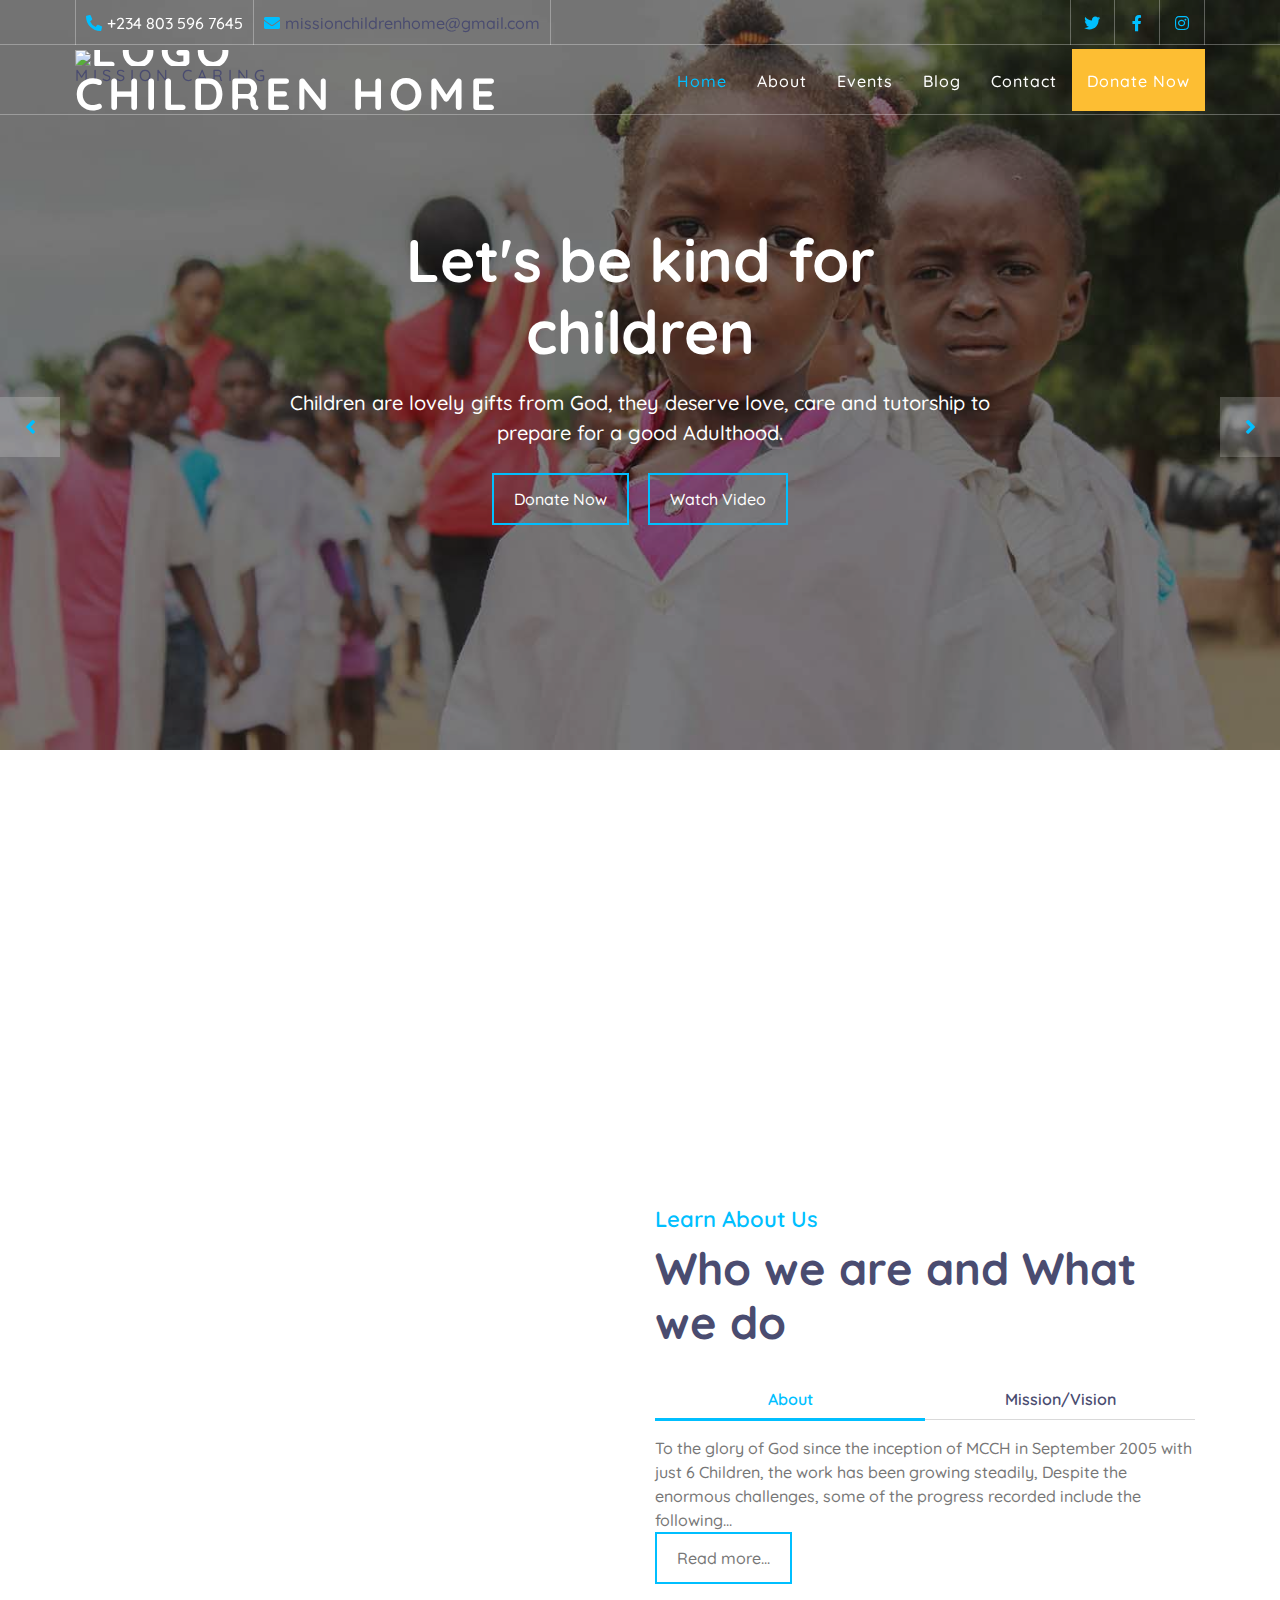
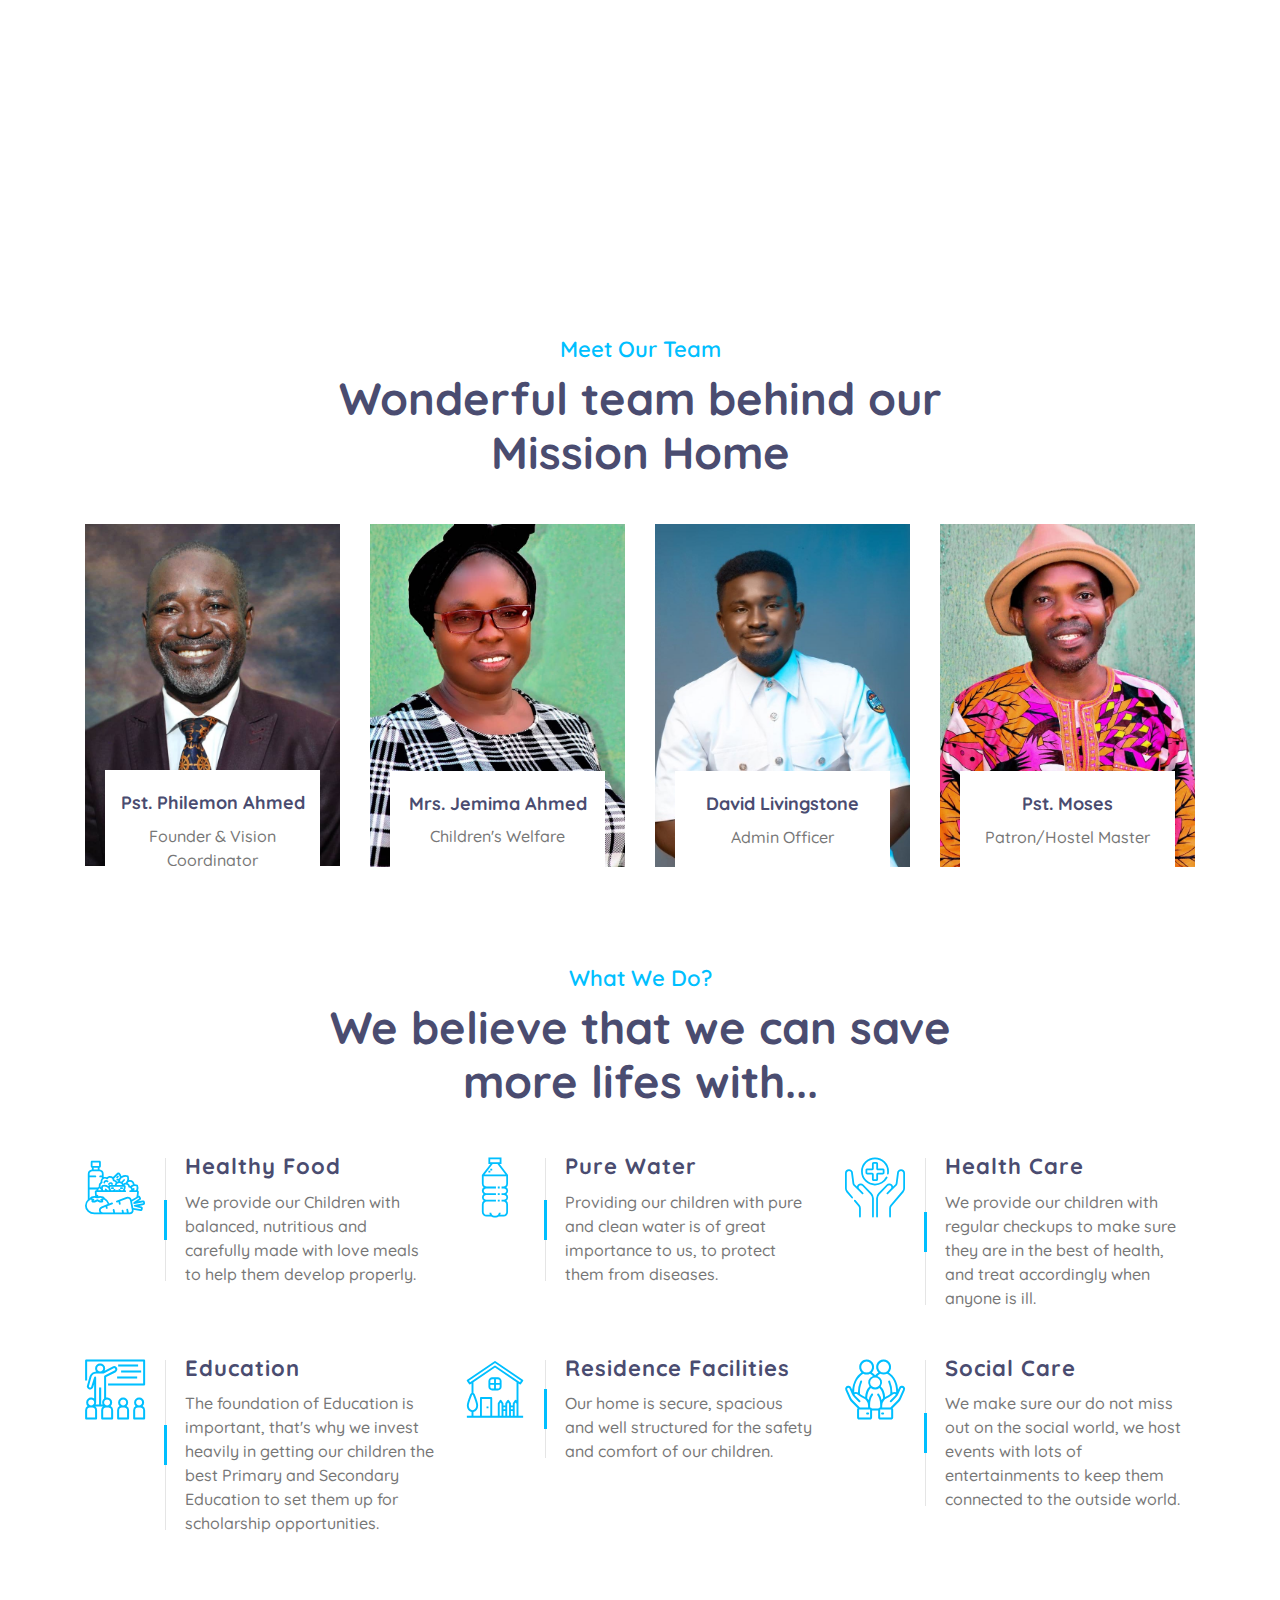
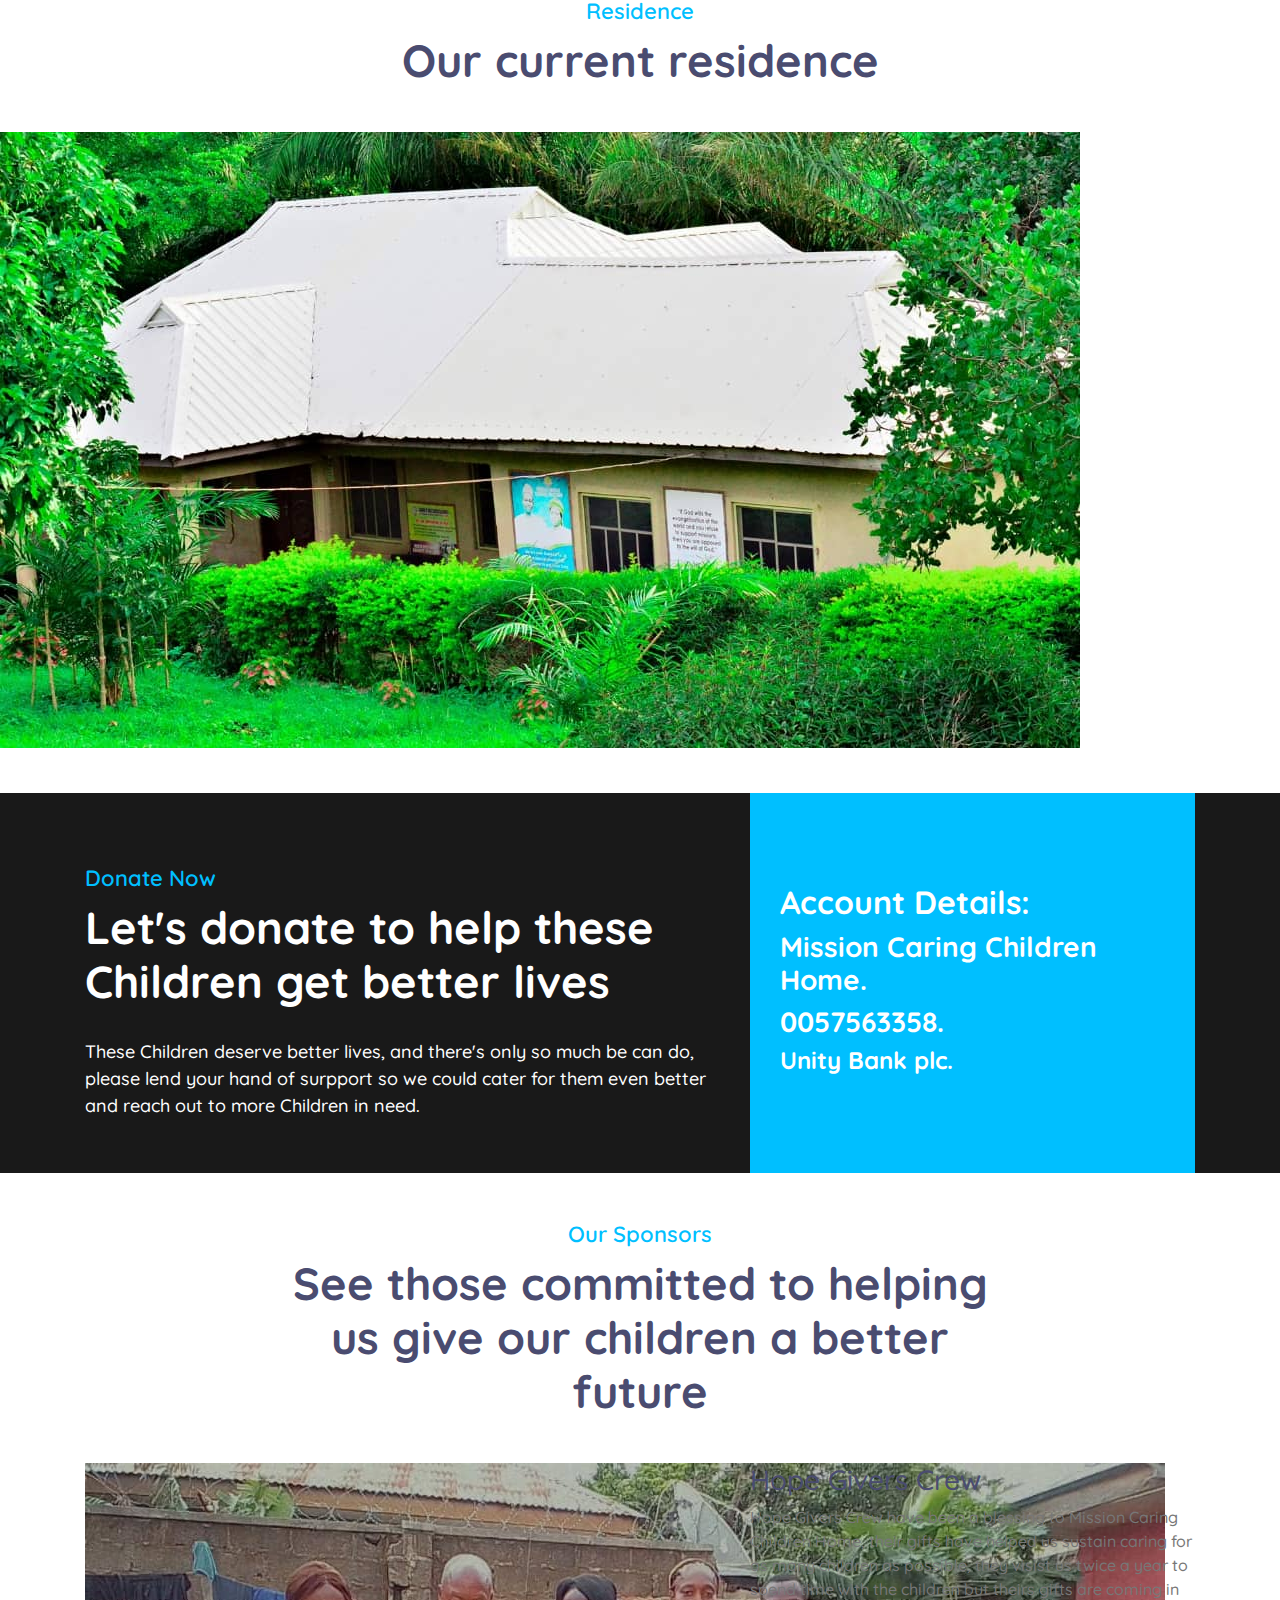
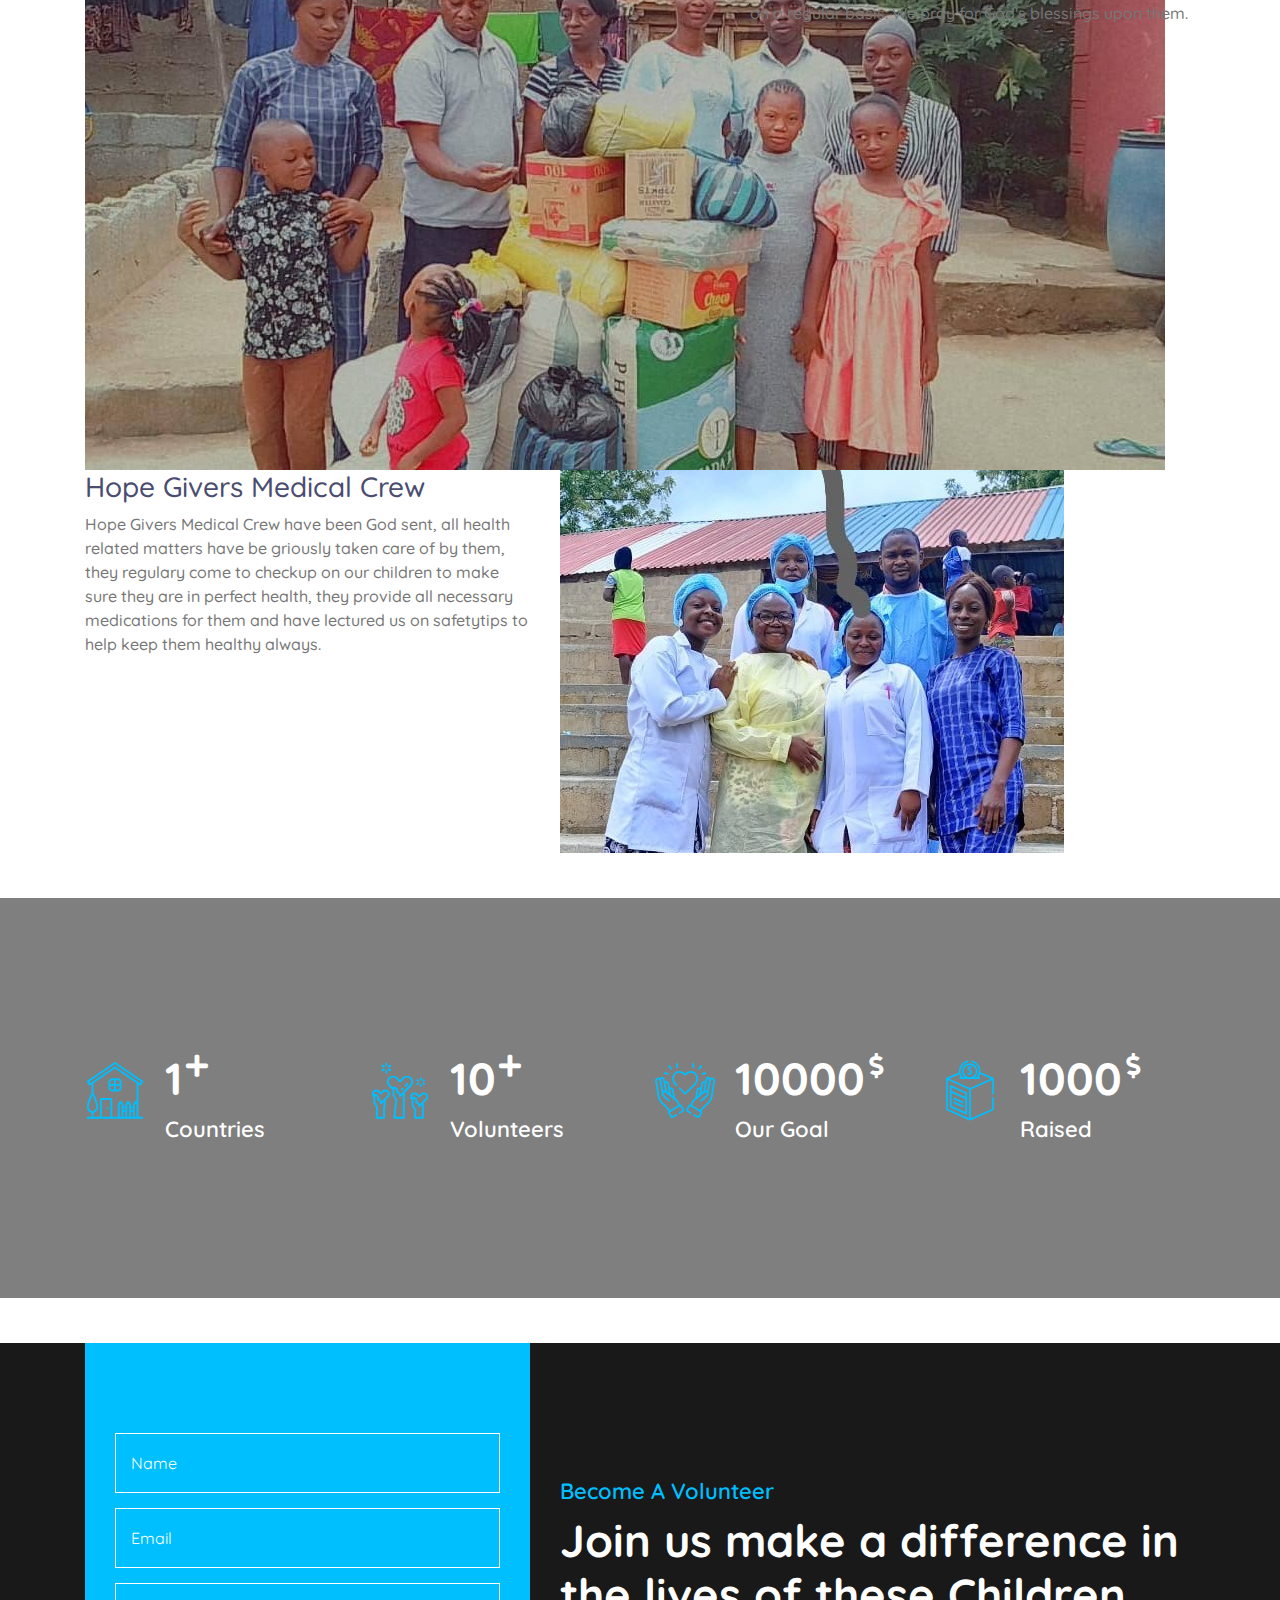
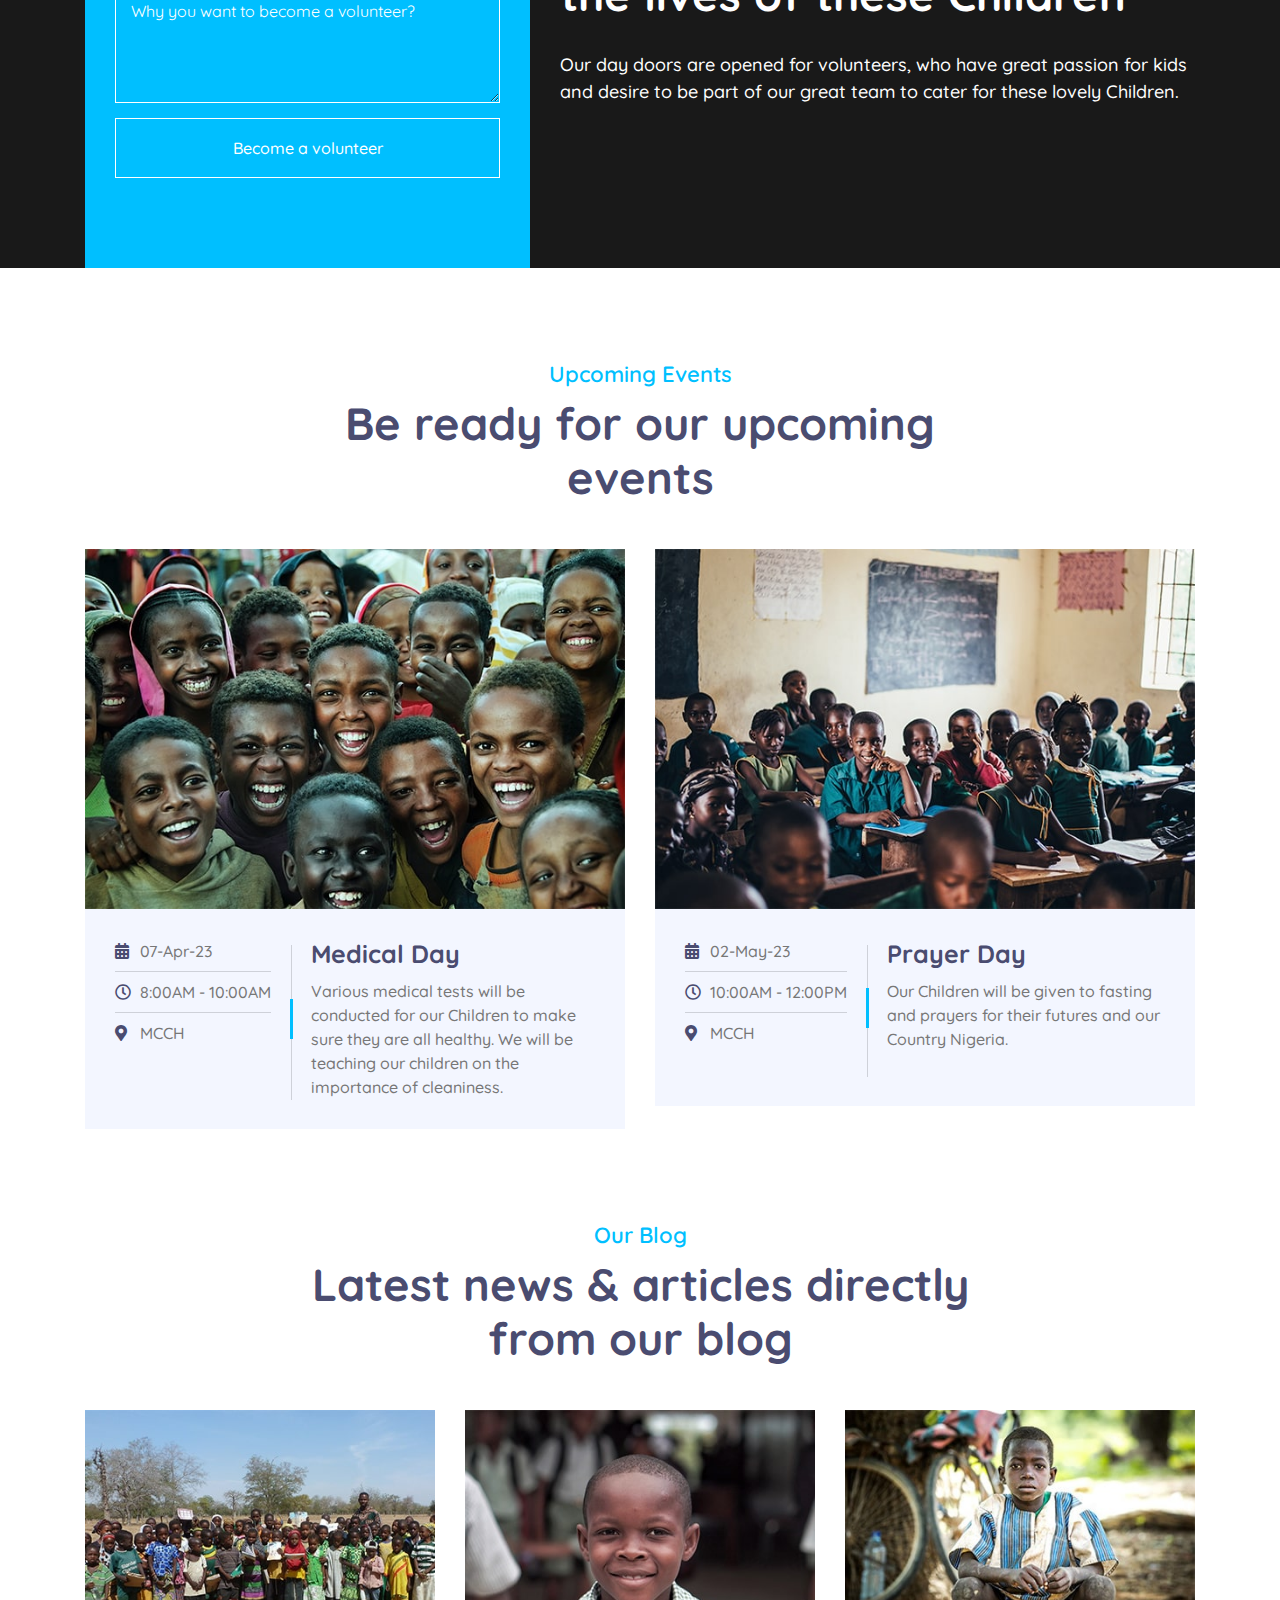
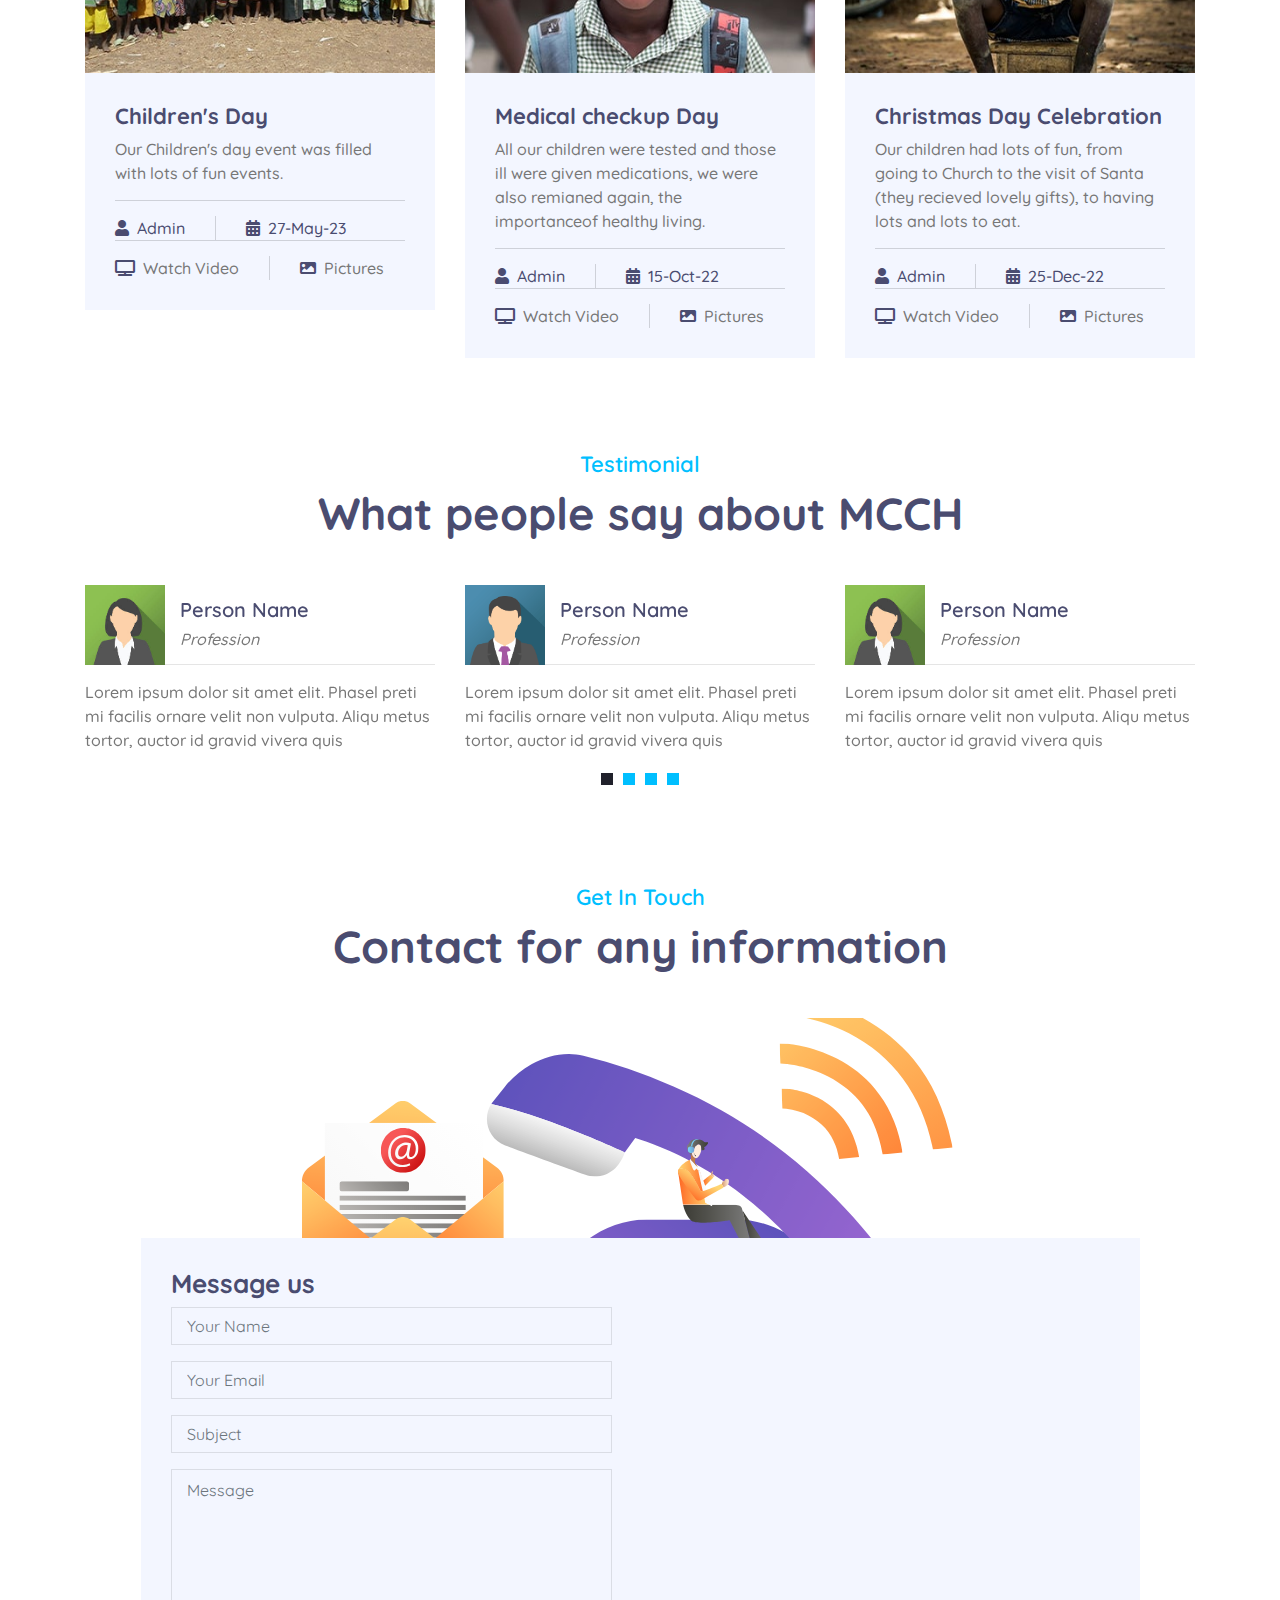
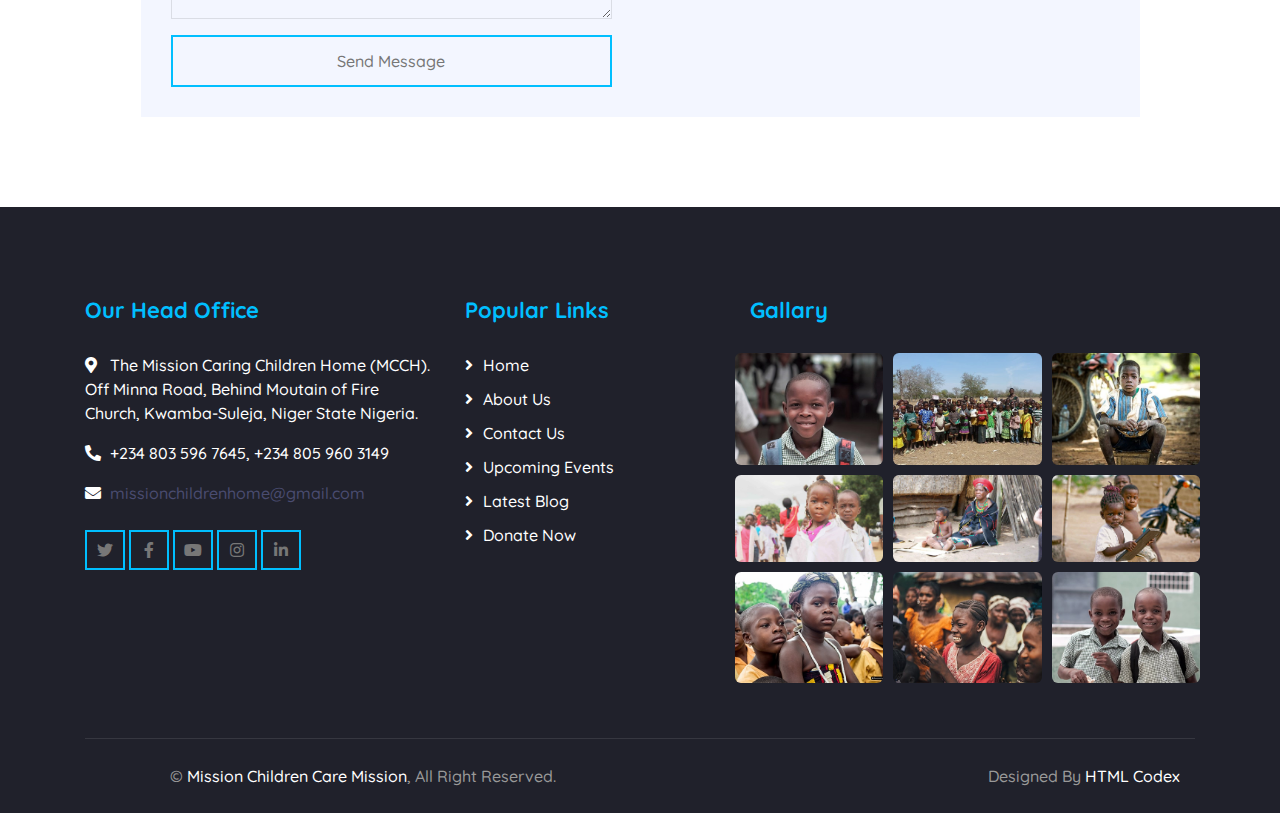
==== commit d11f7e02: "Add files via upload" ====
--- a/index.html
+++ b/index.html
@@ -2,7 +2,7 @@
 <html lang="en">
     <head>
         <meta charset="utf-8">
-        <title>Mission Children Care Mission</title>
+        <title>Mission Children Caring Mission</title>
         <meta content="width=device-width, initial-scale=1.0" name="viewport">
         <meta content="Free Website Template" name="keywords">
         <meta content="Free Website Template" name="description">
@@ -37,7 +37,7 @@
                             </div>
                             <div class="text">
                                 <i class="fa fa-envelope"></i>
-                                <p>info@example.com</p>
+                                <p><a href="mailto:missionchildrenhome@gmail.com">missionchildrenhome@gmail.com</a></p>
                             </div>
                         </div>
                     </div>
@@ -59,8 +59,13 @@
         <!-- Nav Bar Start -->
         <div class="navbar navbar-expand-lg bg-dark navbar-dark">
             <div class="container-fluid">
-                <!-- <a href="index.html" class="navbar-brand">Helpz</a> -->
-                <a href="index.html" class="navbar-brand">MCCH</a>
+                <a href="index.html" class="navbar-brand">
+                    <img src="img/logo.svg" alt="Logo">
+                    <div class="logo-text">
+                        <h6>Mission Caring</h6>
+                        <p>Children Home</p>
+                    </div>
+                </a>
                 <button type="button" class="navbar-toggler" data-toggle="collapse" data-target="#navbarCollapse">
                     <span class="navbar-toggler-icon"></span>
                 </button>
@@ -69,20 +74,17 @@
                     <div class="navbar-nav ml-auto">
                         <a href="index.html" class="nav-item nav-link active">Home</a>
                         <a href="about.html" class="nav-item nav-link">About</a>
-                        <!-- <a href="causes.html" class="nav-item nav-link">Causes</a>
                         <a href="event.html" class="nav-item nav-link">Events</a>
                         <a href="blog.html" class="nav-item nav-link">Blog</a>
-                        <div class="nav-item dropdown">
+                        <a href="contact.html" class="nav-item nav-link">Contact</a>
+                        <!-- <div class="nav-item dropdown">
                             <a href="#" class="nav-link dropdown-toggle" data-toggle="dropdown">Pages</a>
                             <div class="dropdown-menu">
-                                <a href="single.html" class="dropdown-item">Detail Page</a>
-                                <a href="service.html" class="dropdown-item">What We Do</a>
                                 <a href="team.html" class="dropdown-item">Meet The Team</a>
                                 <a href="volunteer.html" class="dropdown-item">Become A Volunteer</a>
                             </div>
                         </div> -->
-                        <a href="contact.html" class="nav-item nav-link">Contact</a>
-                        <a href="donate.html" class="nav-item nav-link" style="background: deepskyblue;width: fit-content;">Donate Now</a>
+                        <a href="donate.html" class="nav-item nav-link" style="background: #FDBE33;width: fit-content;">Donate Now</a>
                     </div>
                 </div>
             </div>
@@ -210,6 +212,86 @@
         </div>
         <!-- About End -->
 
+        <!-- Team Start -->
+        <div class="team">
+            <div class="container">
+                <div class="section-header text-center">
+                    <p>Meet Our Team</p>
+                    <h2>Wonderful team behind our Mission Home</h2>
+                </div>
+                <div class="row">
+                    <div class="col-lg-3 col-md-6">
+                        <div class="team-item">
+                            <div class="team-img">
+                                <img src="img/Mr Philemon Ahmed1.jpg" alt="Team Image">
+                            </div>
+                            <div class="team-text">
+                                <h2>Pst. Philemon Ahmed</h2>
+                                <p>Founder & Vision Coordinator</p>
+                                <div class="team-social">
+                                    <a href=""><i class="fab fa-twitter"></i></a>
+                                    <a href=""><i class="fab fa-facebook-f"></i></a>
+                                    <a href=""><i class="fab fa-linkedin-in"></i></a>
+                                    <a href=""><i class="fab fa-instagram"></i></a>
+                                </div>
+                            </div>
+                        </div>
+                    </div>
+                    <div class="col-lg-3 col-md-6">
+                        <div class="team-item">
+                            <div class="team-img">
+                                <img src="img/Mrs Jemima Ahmed.jpg" alt="Team Image">
+                            </div>
+                            <div class="team-text">
+                                <h2>Mrs. Jemima Ahmed</h2>
+                                <p>Children's Welfare</p>
+                                <div class="team-social">
+                                    <a href=""><i class="fab fa-twitter"></i></a>
+                                    <a href=""><i class="fab fa-facebook-f"></i></a>
+                                    <a href=""><i class="fab fa-linkedin-in"></i></a>
+                                    <a href=""><i class="fab fa-instagram"></i></a>
+                                </div>
+                            </div>
+                        </div>
+                    </div>
+                    <div class="col-lg-3 col-md-6">
+                        <div class="team-item">
+                            <div class="team-img">
+                                <img src="img/David Livingstone.jpg" alt="Team Image">
+                            </div>
+                            <div class="team-text">
+                                <h2>David Livingstone</h2>
+                                <p>Admin Officer</p>
+                                <div class="team-social">
+                                    <a href=""><i class="fab fa-twitter"></i></a>
+                                    <a href=""><i class="fab fa-facebook-f"></i></a>
+                                    <a href=""><i class="fab fa-linkedin-in"></i></a>
+                                    <a href=""><i class="fab fa-instagram"></i></a>
+                                </div>
+                            </div>
+                        </div>
+                    </div>
+                    <div class="col-lg-3 col-md-6">
+                        <div class="team-item">
+                            <div class="team-img">
+                                <img src="img/Mr Moses Patron.jpg" alt="Team Image">
+                            </div>
+                            <div class="team-text">
+                                <h2>Pst. Moses</h2>
+                                <p>Patron/Hostel Master</p>
+                                <div class="team-social">
+                                    <a href=""><i class="fab fa-twitter"></i></a>
+                                    <a href=""><i class="fab fa-facebook-f"></i></a>
+                                    <a href=""><i class="fab fa-linkedin-in"></i></a>
+                                    <a href=""><i class="fab fa-instagram"></i></a>
+                                </div>
+                            </div>
+                        </div>
+                    </div>
+                </div>
+            </div>
+        </div>
+        <!-- Team End -->
 
         <!-- Service Start -->
         <div class="service">
@@ -226,7 +308,7 @@
                             </div>
                             <div class="service-text">
                                 <h3>Healthy Food</h3>
-                                <p>Lorem ipsum dolor sit amet elit. Phase nec preti facils ornare velit non metus tortor</p>
+                                <p>We provide our Children with balanced, nutritious and carefully made with love meals to help them develop properly.</p>
                             </div>
                         </div>
                     </div>
@@ -237,7 +319,7 @@
                             </div>
                             <div class="service-text">
                                 <h3>Pure Water</h3>
-                                <p>Lorem ipsum dolor sit amet elit. Phase nec preti facils ornare velit non metus tortor</p>
+                                <p>Providing our children with pure and clean water is of great importance to us, to protect them from diseases.</p>
                             </div>
                         </div>
                     </div>
@@ -248,7 +330,7 @@
                             </div>
                             <div class="service-text">
                                 <h3>Health Care</h3>
-                                <p>Lorem ipsum dolor sit amet elit. Phase nec preti facils ornare velit non metus tortor</p>
+                                <p>We provide our children with regular checkups to make sure they are in the best of health, and treat accordingly when anyone is ill.</p>
                             </div>
                         </div>
                     </div>
@@ -258,8 +340,8 @@
                                 <i class="flaticon-education"></i>
                             </div>
                             <div class="service-text">
-                                <h3>Primary Education</h3>
-                                <p>Lorem ipsum dolor sit amet elit. Phase nec preti facils ornare velit non metus tortor</p>
+                                <h3>Education</h3>
+                                <p>The foundation of Education is important, that's why we invest heavily in getting our children the best Primary and Secondary Education to set them up for scholarship opportunities.</p>
                             </div>
                         </div>
                     </div>
@@ -270,7 +352,7 @@
                             </div>
                             <div class="service-text">
                                 <h3>Residence Facilities</h3>
-                                <p>Lorem ipsum dolor sit amet elit. Phase nec preti facils ornare velit non metus tortor</p>
+                                <p>Our home is secure, spacious and well structured for the safety and comfort of our children.</p>
                             </div>
                         </div>
                     </div>
@@ -281,7 +363,7 @@
                             </div>
                             <div class="service-text">
                                 <h3>Social Care</h3>
-                                <p>Lorem ipsum dolor sit amet elit. Phase nec preti facils ornare velit non metus tortor</p>
+                                <p>We make sure our do not miss out on the social world, we host events with lots of entertainments to keep them connected to the outside world.</p>
                             </div>
                         </div>
                     </div>
@@ -289,163 +371,20 @@
             </div>
         </div>
         <!-- Service End -->
-        
-        
-        <!-- Facts Start -->
-        <div class="facts" data-parallax="scroll" data-image-src="img/facts.jpg">
-            <div class="container">
-                <div class="row">
-                    <div class="col-lg-3 col-md-6">
-                        <div class="facts-item">
-                            <i class="flaticon-home"></i>
-                            <div class="facts-text">
-                                <h3 class="facts-plus" data-toggle="counter-up">1</h3>
-                                <p>Countries</p>
-                            </div>
-                        </div>
-                    </div>
-                    <div class="col-lg-3 col-md-6">
-                        <div class="facts-item">
-                            <i class="flaticon-charity"></i>
-                            <div class="facts-text">
-                                <h3 class="facts-plus" data-toggle="counter-up">10</h3>
-                                <p>Volunteers</p>
-                            </div>
-                        </div>
-                    </div>
-                    <div class="col-lg-3 col-md-6">
-                        <div class="facts-item">
-                            <i class="flaticon-kindness"></i>
-                            <div class="facts-text">
-                                <h3 class="facts-dollar" data-toggle="counter-up">10000</h3>
-                                <p>Our Goal</p>
-                            </div>
-                        </div>
-                    </div>
-                    <div class="col-lg-3 col-md-6">
-                        <div class="facts-item">
-                            <i class="flaticon-donation"></i>
-                            <div class="facts-text">
-                                <h3 class="facts-dollar" data-toggle="counter-up">1000</h3>
-                                <p>Raised</p>
-                            </div>
-                        </div>
-                    </div>
-                </div>
-            </div>
-        </div>
-        <!-- Facts End -->
-        
-        
-        <!-- Causes Start -->
-        <!-- <div class="causes">
-            <div class="container">
-                <div class="section-header text-center">
-                    <p>Popular Causes</p>
-                    <h2>Let's know about charity causes around the world</h2>
-                </div>
-                <div class="owl-carousel causes-carousel">
-                    <div class="causes-item">
-                        <div class="causes-img">
-                            <img src="img/causes-1.jpg" alt="Image">
-                        </div>
-                        <div class="causes-progress">
-                            <div class="progress">
-                                <div class="progress-bar" role="progressbar" aria-valuenow="85" aria-valuemin="0" aria-valuemax="100">
-                                    <span>85%</span>
-                                </div>
-                            </div>
-                            <div class="progress-text">
-                                <p><strong>Raised:</strong> $100000</p>
-                                <p><strong>Goal:</strong> $50000</p>
-                            </div>
-                        </div>
-                        <div class="causes-text">
-                            <h3>Lorem ipsum dolor sit</h3>
-                            <p>Lorem ipsum dolor sit amet elit. Phasell nec pretium mi. Curabit facilis ornare velit non vulputa</p>
-                        </div>
-                        <div class="causes-btn">
-                            <a class="btn btn-custom">Learn More</a>
-                            <a class="btn btn-custom">Donate Now</a>
-                        </div>
-                    </div>
-                    <div class="causes-item">
-                        <div class="causes-img">
-                            <img src="img/causes-2.jpg" alt="Image">
-                        </div>
-                        <div class="causes-progress">
-                            <div class="progress">
-                                <div class="progress-bar" role="progressbar" aria-valuenow="85" aria-valuemin="0" aria-valuemax="100">
-                                    <span>85%</span>
-                                </div>
-                            </div>
-                            <div class="progress-text">
-                                <p><strong>Raised:</strong> $100000</p>
-                                <p><strong>Goal:</strong> $50000</p>
-                            </div>
-                        </div>
-                        <div class="causes-text">
-                            <h3>Lorem ipsum dolor sit</h3>
-                            <p>Lorem ipsum dolor sit amet elit. Phasell nec pretium mi. Curabit facilis ornare velit non vulputa</p>
-                        </div>
-                        <div class="causes-btn">
-                            <a class="btn btn-custom">Learn More</a>
-                            <a class="btn btn-custom">Donate Now</a>
-                        </div>
-                    </div>
-                    <div class="causes-item">
-                        <div class="causes-img">
-                            <img src="img/causes-3.jpg" alt="Image">
-                        </div>
-                        <div class="causes-progress">
-                            <div class="progress">
-                                <div class="progress-bar" role="progressbar" aria-valuenow="85" aria-valuemin="0" aria-valuemax="100">
-                                    <span>85%</span>
-                                </div>
-                            </div>
-                            <div class="progress-text">
-                                <p><strong>Raised:</strong> $100000</p>
-                                <p><strong>Goal:</strong> $50000</p>
-                            </div>
-                        </div>
-                        <div class="causes-text">
-                            <h3>Lorem ipsum dolor sit</h3>
-                            <p>Lorem ipsum dolor sit amet elit. Phasell nec pretium mi. Curabit facilis ornare velit non vulputa</p>
-                        </div>
-                        <div class="causes-btn">
-                            <a class="btn btn-custom">Learn More</a>
-                            <a class="btn btn-custom">Donate Now</a>
-                        </div>
-                    </div>
-                    <div class="causes-item">
-                        <div class="causes-img">
-                            <img src="img/causes-4.jpg" alt="Image">
-                        </div>
-                        <div class="causes-progress">
-                            <div class="progress">
-                                <div class="progress-bar" role="progressbar" aria-valuenow="85" aria-valuemin="0" aria-valuemax="100">
-                                    <span>85%</span>
-                                </div>
-                            </div>
-                            <div class="progress-text">
-                                <p><strong>Raised:</strong> $100000</p>
-                                <p><strong>Goal:</strong> $50000</p>
-                            </div>
-                        </div>
-                        <div class="causes-text">
-                            <h3>Lorem ipsum dolor sit</h3>
-                            <p>Lorem ipsum dolor sit amet elit. Phasell nec pretium mi. Curabit facilis ornare velit non vulputa</p>
-                        </div>
-                        <div class="causes-btn">
-                            <a class="btn btn-custom">Learn More</a>
-                            <a class="btn btn-custom">Donate Now</a>
-                        </div>
-                    </div>
-                </div>
-            </div>
-        </div> -->
-        <!-- Causes End -->
-        
+
+        <!-- Residence Start -->
+        <div class="residence">      
+            <div class="section-header text-center">
+                <div class="container">
+                    <p>Residence</p>
+                    <h2>Our current residence</h2>
+                </div>
+            </div>
+            <div class="residence-img">
+                <img src="img/mcch-recident.jpg" class="img-responsive" alt="MCCH residence">
+            </div>
+        </div>
+        <!-- Residence End -->
         
         <!-- Donate Start -->
         <div class="donate" data-parallax="scroll" data-image-src="img/donate.jpg">
@@ -502,7 +441,134 @@
             </div>
         </div>
         <!-- Donate End -->
-        
+
+        <!-- Sponsors Start -->
+        <div class="sponsors">
+            <div class="container">
+                <div class="section-header text-center">
+                    <p>Our Sponsors</p>
+                    <h2>See those committed to helping us give our children a better future</h2>
+                </div>
+                <div class="sponsors-container">
+                    <div class="row">
+                        <div class="col-lg-7 col-md-7">
+                            <div class="sponsors-img">
+                                <img src="img/hope givers crew.jpg" alt="hope givers crew">
+                            </div>
+                        </div>
+                        <div class="col-lg-5 col-md-5">
+                            <div class="sponsors-text">
+                                <h3>Hope Givers Crew</h3>
+                                <p>Hope Givers Crew have been a blessing to Mission Caring Children Home, their gifts have helped us sustain caring for as many children as possible, they visist us twice a year to spend time with the children but theirs gifts are coming in on a regular basis. We pray for God's blessings upon them.</p>
+                            </div>
+                        </div>
+                    </div>
+                </div>
+                <div class="sponsors-container">
+                    <div class="row">
+                        <div class="col-lg-5 col-md-5">
+                            <div class="sponsors-text">
+                                <h3>Hope Givers Medical Crew</h3>
+                                <p>Hope Givers Medical Crew have been God sent, all health related matters have be griously taken care of by them, they regulary come to checkup on our children to make sure they are in perfect health, they provide all necessary medications for them and have lectured us on safetytips to help keep them healthy always.</p>
+                            </div>
+                        </div>
+                        <div class="col-lg-7 col-md-7">
+                            <div class="sponsors-img">
+                                <img src="img/hope givers medical crew2.jpg" alt="hope givers crew">
+                            </div>
+                        </div>
+                    </div>
+                </div>
+            </div>
+        </div>
+        <!-- Sponsors End -->
+                
+        <!-- Facts Start -->
+        <div class="facts" data-parallax="scroll" data-image-src="img/facts.jpg">
+            <div class="container">
+                <div class="row">
+                    <div class="col-lg-3 col-md-6">
+                        <div class="facts-item">
+                            <i class="flaticon-home"></i>
+                            <div class="facts-text">
+                                <h3 class="facts-plus" data-toggle="counter-up">1</h3>
+                                <p>Countries</p>
+                            </div>
+                        </div>
+                    </div>
+                    <div class="col-lg-3 col-md-6">
+                        <div class="facts-item">
+                            <i class="flaticon-charity"></i>
+                            <div class="facts-text">
+                                <h3 class="facts-plus" data-toggle="counter-up">10</h3>
+                                <p>Volunteers</p>
+                            </div>
+                        </div>
+                    </div>
+                    <div class="col-lg-3 col-md-6">
+                        <div class="facts-item">
+                            <i class="flaticon-kindness"></i>
+                            <div class="facts-text">
+                                <h3 class="facts-dollar" data-toggle="counter-up">10000</h3>
+                                <p>Our Goal</p>
+                            </div>
+                        </div>
+                    </div>
+                    <div class="col-lg-3 col-md-6">
+                        <div class="facts-item">
+                            <i class="flaticon-donation"></i>
+                            <div class="facts-text">
+                                <h3 class="facts-dollar" data-toggle="counter-up">1000</h3>
+                                <p>Raised</p>
+                            </div>
+                        </div>
+                    </div>
+                </div>
+            </div>
+        </div>
+        <!-- Facts End -->
+
+        <!-- Volunteer Start -->
+        <div class="volunteer" data-parallax="scroll" data-image-src="img/volunteers.svg">
+            <div class="overlay">
+                <div class="container">
+                    <div class="row align-items-center">
+                        <div class="col-lg-5 order1">
+                            <div class="volunteer-form">
+                                <form>
+                                    <div class="control-group">
+                                        <input type="text" class="form-control" placeholder="Name" required="required" />
+                                    </div>
+                                    <div class="control-group">
+                                        <input type="email" class="form-control" placeholder="Email" required="required" />
+                                    </div>
+                                    <div class="control-group">
+                                        <textarea class="form-control" placeholder="Why you want to become a volunteer?" required="required"></textarea>
+                                    </div>
+                                    <div>
+                                        <button class="btn btn-custom" type="submit">Become a volunteer</button>
+                                    </div>
+                                </form>
+                            </div>
+                        </div>
+                        <div class="col-lg-7 order2">
+                            <div class="volunteer-content">
+                                <div class="section-header">
+                                    <p>Become A Volunteer</p>
+                                    <h2>Join us make a difference in the lives of these Children</h2>
+                                </div>
+                                <div class="volunteer-text">
+                                    <p>
+                                        Our day doors are opened for volunteers, who have great passion for kids and desire to be part of our great team to cater for these lovely Children.
+                                    </p>
+                                </div>
+                            </div>
+                        </div>
+                    </div>
+                </div>
+            </div>
+        </div>
+        <!-- Volunteer End -->
         
         <!-- Event Start -->
         <div class="event">
@@ -517,7 +583,7 @@
                             <img src="img/event-1.jpg" alt="Image">
                             <div class="event-content">
                                 <div class="event-meta">
-                                    <p><i class="fa fa-calendar-alt"></i>01-Jan-45</p>
+                                    <p><i class="fa fa-calendar-alt"></i>07-Apr-23</p>
                                     <p><i class="far fa-clock"></i>8:00AM - 10:00AM</p>
                                     <p><i class="fa fa-map-marker-alt"></i>MCCH</p>
                                 </div>
@@ -537,7 +603,7 @@
                             <img src="img/event-2.jpg" alt="Image">
                             <div class="event-content">
                                 <div class="event-meta">
-                                    <p><i class="fa fa-calendar-alt"></i>01-Jan-45</p>
+                                    <p><i class="fa fa-calendar-alt"></i>02-May-23</p>
                                     <p><i class="far fa-clock"></i>10:00AM - 12:00PM</p>
                                     <p><i class="fa fa-map-marker-alt"></i>MCCH</p>
                                 </div>
@@ -556,129 +622,247 @@
         </div>
         <!-- Event End -->
 
-
-        <!-- Team Start -->
-        <div class="team">
+        <!-- Blog Start -->
+        <div class="blog">
             <div class="container">
                 <div class="section-header text-center">
-                    <p>Meet Our Team</p>
-                    <h2>Wonderful team behind our Mission Home</h2>
+                    <p>Our Blog</p>
+                    <h2>Latest news & articles directly from our blog</h2>
                 </div>
                 <div class="row">
-                    <div class="col-lg-4 col-md-6">
-                        <div class="team-item">
-                            <div class="team-img">
-                                <img src="img/Mr Philemon Ahmed.jpg" alt="Team Image">
-                            </div>
-                            <div class="team-text">
-                                <h2>Pst. Philemon Ahmed</h2>
-                                <p>Founder & Vision Coordinator</p>
-                                <div class="team-social">
-                                    <a href=""><i class="fab fa-twitter"></i></a>
-                                    <a href=""><i class="fab fa-facebook-f"></i></a>
-                                    <a href=""><i class="fab fa-linkedin-in"></i></a>
-                                    <a href=""><i class="fab fa-instagram"></i></a>
-                                </div>
-                            </div>
-                        </div>
-                    </div>
-                    <div class="col-lg-4 col-md-6">
-                        <div class="team-item">
-                            <div class="team-img">
-                                <img src="img/Mrs Jemima Ahmed.jpg" alt="Team Image">
-                            </div>
-                            <div class="team-text">
-                                <h2>Mrs. Jemima Ahmed</h2>
-                                <p>Children's Welfare</p>
-                                <div class="team-social">
-                                    <a href=""><i class="fab fa-twitter"></i></a>
-                                    <a href=""><i class="fab fa-facebook-f"></i></a>
-                                    <a href=""><i class="fab fa-linkedin-in"></i></a>
-                                    <a href=""><i class="fab fa-instagram"></i></a>
-                                </div>
-                            </div>
-                        </div>
-                    </div>
-                    <div class="col-lg-4 col-md-6">
-                        <div class="team-item">
-                            <div class="team-img">
-                                <img src="img/Mr Moses Patron.jpg" alt="Team Image">
-                            </div>
-                            <div class="team-text">
-                                <h2>Pst. Moses</h2>
-                                <p>Patron/Hostel Master</p>
-                                <div class="team-social">
-                                    <a href=""><i class="fab fa-twitter"></i></a>
-                                    <a href=""><i class="fab fa-facebook-f"></i></a>
-                                    <a href=""><i class="fab fa-linkedin-in"></i></a>
-                                    <a href=""><i class="fab fa-instagram"></i></a>
-                                </div>
-                            </div>
-                        </div>
-                    </div>
-                    <!-- <div class="col-lg-3 col-md-6">
-                        <div class="team-item">
-                            <div class="team-img">
-                                <img src="img/team-4.jpg" alt="Team Image">
-                            </div>
-                            <div class="team-text">
-                                <h2>James Alien</h2>
-                                <p>Advisor</p>
-                                <div class="team-social">
-                                    <a href=""><i class="fab fa-twitter"></i></a>
-                                    <a href=""><i class="fab fa-facebook-f"></i></a>
-                                    <a href=""><i class="fab fa-linkedin-in"></i></a>
-                                    <a href=""><i class="fab fa-instagram"></i></a>
-                                </div>
-                            </div>
-                        </div>
-                    </div> -->
-                </div>
-            </div>
-        </div>
-        <!-- Team End -->
-        
-        
-        <!-- Volunteer Start -->
-        <div class="volunteer" data-parallax="scroll" data-image-src="img/volunteer.jpg">
-            <div class="container">
-                <div class="row align-items-center">
-                    <div class="col-lg-5">
-                        <div class="volunteer-form">
-                            <form>
-                                <div class="control-group">
-                                    <input type="text" class="form-control" placeholder="Name" required="required" />
-                                </div>
-                                <div class="control-group">
-                                    <input type="email" class="form-control" placeholder="Email" required="required" />
-                                </div>
-                                <div class="control-group">
-                                    <textarea class="form-control" placeholder="Why you want to become a volunteer?" required="required"></textarea>
-                                </div>
-                                <div>
-                                    <button class="btn btn-custom" type="submit">Become a volunteer</button>
-                                </div>
-                            </form>
-                        </div>
-                    </div>
-                    <div class="col-lg-7">
-                        <div class="volunteer-content">
-                            <div class="section-header">
-                                <p>Become A Volunteer</p>
-                                <h2>Join us make a difference in the lives of these Children</h2>
-                            </div>
-                            <div class="volunteer-text">
+                    <div class="col-lg-4">
+                        <div class="blog-item">
+                            <div class="blog-img">
+                                <img src="img/blog-2.jpg" alt="Image">
+                            </div>
+                            <div class="blog-text">
+                                <h3><a href="#">Children's Day</a></h3>
                                 <p>
-                                    Our day doors are opened for volunteers, who have great passion for kids and desire to be part of our great team to cater for these lovely Children.
+                                    Our Children's day event was filled with lots of fun events.
                                 </p>
                             </div>
-                        </div>
-                    </div>
-                </div>
-            </div>
-        </div>
-        <!-- Volunteer End -->
-        
+                            <div class="blog-meta">
+                                <p><i class="fa fa-user"></i><a href="">Admin</a></p>
+                                <p><i class="fa fa-calendar-alt"></i><a href="">27-May-23</a></p>
+                            </div>
+                            <div class="blog-meta">
+                                <p><i class="fa fa-tv"></i><a class="" data-toggle="modal" data-src="video/Video1.mp4" data-target="#blogVideoModal1">Watch Video</a></p>
+                                <p><i class="fa fa-image"></i><a class="" data-toggle="modal" data-target="#blogPictureModal1">Pictures</a></p>
+                            </div>
+                        </div>
+                    </div>
+                    <div class="col-lg-4">
+                        <div class="blog-item">
+                            <div class="blog-img">
+                                <img src="img/blog-1.jpg" alt="Image">
+                            </div>
+                            <div class="blog-text">
+                                <h3><a href="#">Medical checkup Day</a></h3>
+                                <p>
+                                    All our children were tested and those ill were given medications, we were also remianed again, the importanceof healthy living.
+                                </p>
+                            </div>
+                            <div class="blog-meta">
+                                <p><i class="fa fa-user"></i><a href="">Admin</a></p>
+                                <p><i class="fa fa-calendar-alt"></i><a href="">15-Oct-22</a></p>
+                            </div>
+                            <div class="blog-meta">
+                                <p><i class="fa fa-tv"></i><a class="" data-toggle="modal" data-src="video/Video3.mp4" data-target="#blogVideoModal1">Watch Video</a></p>
+                                <p><i class="fa fa-image"></i><a class="" data-toggle="modal" data-target="#blogPictureModal2">Pictures</a></p>
+                            </div>
+                        </div>
+                    </div>
+                    <div class="col-lg-4">
+                        <div class="blog-item">
+                            <div class="blog-img">
+                                <img src="img/blog-3.jpg" alt="Image">
+                            </div>
+                            <div class="blog-text">
+                                <h3><a href="#">Christmas Day Celebration</a></h3>
+                                <p>
+                                    Our children had lots of fun, from going to Church to the visit of Santa (they recieved lovely gifts), to having lots and lots to eat.
+                                </p>
+                            </div>
+                            <div class="blog-meta">
+                                <p><i class="fa fa-user"></i><a href="">Admin</a></p>
+                                <p><i class="fa fa-calendar-alt"></i><a href="">25-Dec-22</a></p>
+                            </div>
+                            <div class="blog-meta">
+                                <p><i class="fa fa-tv"></i><a class="" data-toggle="modal" data-src="video/Video4.mp4" data-target="#blogVideoModal1">Watch Video</a></p>
+                                <p><i class="fa fa-image"></i><a class="" data-toggle="modal" data-target="#blogPictureModal3">Pictures</a></p>
+                            </div>
+                        </div>
+                    </div>
+                </div>
+            </div>
+        </div>
+
+        <!-- Blog Video Modal Start-->
+        <!-- Blog Video Modal One-->
+        <div class="modal fade" id="blogVideoModal1" tabindex="-1" role="dialog" aria-labelledby="exampleModalLabel" aria-hidden="true">
+            <div class="modal-dialog" role="document">
+                <div class="modal-content">
+                    <div class="modal-body">
+                        <button type="button" class="close" data-dismiss="modal" aria-label="Close">
+                            <span aria-hidden="true">&times;</span>
+                        </button>        
+                        <!-- 16:9 aspect ratio -->
+                        <div class="embed-responsive embed-responsive-16by9">
+                            <!-- <iframe class="embed-responsive-item" src="" id="video"  allowscriptaccess="always" allow="autoplay"></iframe> -->
+                            <video id="video" class="embed-responsive-item" allowscriptaccess="always" controls>
+                                <source src="video/Video2.mp4" type="video/mp4">
+                            </video>
+                        </div>
+                    </div>
+                </div>
+            </div>
+        </div> 
+
+        <!-- Blog Video Modal Two-->
+        <div class="modal fade" id="blogVideoModal2" tabindex="-1" role="dialog" aria-labelledby="exampleModalLabel" aria-hidden="true">
+            <div class="modal-dialog" role="document">
+                <div class="modal-content">
+                    <div class="modal-body">
+                        <button type="button" class="close" data-dismiss="modal" aria-label="Close">
+                            <span aria-hidden="true">&times;</span>
+                        </button>        
+                        <!-- 16:9 aspect ratio -->
+                        <div class="embed-responsive embed-responsive-16by9">
+                            <!-- <iframe class="embed-responsive-item" src="" id="video"  allowscriptaccess="always" allow="autoplay"></iframe> -->
+                            <video id="video" class="embed-responsive-item" allowscriptaccess="always" controls>
+                                <source src="video/Video3.mp4" type="video/mp4">
+                            </video>
+                        </div>
+                    </div>
+                </div>
+            </div>
+        </div> 
+
+        <!-- Blog Video Modal Three-->
+        <div class="modal fade" id="blogVideoModal3" tabindex="-1" role="dialog" aria-labelledby="exampleModalLabel" aria-hidden="true">
+            <div class="modal-dialog" role="document">
+                <div class="modal-content">
+                    <div class="modal-body">
+                        <button type="button" class="close" data-dismiss="modal" aria-label="Close">
+                            <span aria-hidden="true">&times;</span>
+                        </button>        
+                        <!-- 16:9 aspect ratio -->
+                        <div class="embed-responsive embed-responsive-16by9">
+                            <!-- <iframe class="embed-responsive-item" src="" id="video"  allowscriptaccess="always" allow="autoplay"></iframe> -->
+                            <video id="video" class="embed-responsive-item" allowscriptaccess="always" controls>
+                                <source src="video/Video4.mp4" type="video/mp4">
+                            </video>
+                        </div>
+                    </div>
+                </div>
+            </div>
+        </div> 
+        <!--Blog Video Modal End -->
+
+        <!-- Blog Picture Modal Start-->
+        <!-- Blog Picture Modal One -->
+        <div class="modal fade" id="blogPictureModal1" tabindex="-1" role="dialog" aria-labelledby="exampleModalLabel" aria-hidden="true">
+            <div class="modal-dialog" role="document">
+                <div class="modal-content">
+                    <div class="modal-body">
+                        <button type="button" class="close" data-dismiss="modal" aria-label="Close">
+                            <span aria-hidden="true">&times;</span>
+                        </button> 
+                        <div class="carousel">
+                            <div class="container-fluid">
+                                <div class="owl-carousel">
+                                    <div class="carousel-item">
+                                        <div class="carousel-img">
+                                            <img src="img/blog-1.jpg" alt="Image">
+                                        </div>
+                                    </div>
+                                    <div class="carousel-item">
+                                        <div class="carousel-img">
+                                            <img src="img/blog-2.jpg" alt="Image">
+                                        </div>
+                                    </div>
+                                    <div class="carousel-item">
+                                        <div class="carousel-img">
+                                            <img src="img/blog-3.jpg" alt="Image">
+                                        </div>
+                                    </div>
+                                </div>
+                            </div>
+                        </div>
+                    </div>
+                </div>
+            </div>
+        </div>
+
+        <!-- Blog Picture Modal Two -->
+        <div class="modal fade" id="blogPictureModal2" tabindex="-1" role="dialog" aria-labelledby="exampleModalLabel" aria-hidden="true">
+            <div class="modal-dialog" role="document">
+                <div class="modal-content">
+                    <div class="modal-body">
+                        <button type="button" class="close" data-dismiss="modal" aria-label="Close">
+                            <span aria-hidden="true">&times;</span>
+                        </button> 
+                        <div class="carousel">
+                            <div class="container-fluid">
+                                <div class="owl-carousel">
+                                    <div class="carousel-item">
+                                        <div class="carousel-img">
+                                            <img src="img/blog-2.jpg" alt="Image">
+                                        </div>
+                                    </div>
+                                    <div class="carousel-item">
+                                        <div class="carousel-img">
+                                            <img src="img/blog-3.jpg" alt="Image">
+                                        </div>
+                                    </div>
+                                    <div class="carousel-item">
+                                        <div class="carousel-img">
+                                            <img src="img/blog-1.jpg" alt="Image">
+                                        </div>
+                                    </div>
+                                </div>
+                            </div>
+                        </div>
+                    </div>
+                </div>
+            </div>
+        </div>
+
+        <!-- Blog Picture Modal Three -->
+        <div class="modal fade" id="blogPictureModal3" tabindex="-1" role="dialog" aria-labelledby="exampleModalLabel" aria-hidden="true">
+            <div class="modal-dialog" role="document">
+                <div class="modal-content">
+                    <div class="modal-body">
+                        <button type="button" class="close" data-dismiss="modal" aria-label="Close">
+                            <span aria-hidden="true">&times;</span>
+                        </button> 
+                        <div class="carousel">
+                            <div class="container-fluid">
+                                <div class="owl-carousel">
+                                    <div class="carousel-item">
+                                        <div class="carousel-img">
+                                            <img src="img/blog-3.jpg" alt="Image">
+                                        </div>
+                                    </div>
+                                    <div class="carousel-item">
+                                        <div class="carousel-img">
+                                            <img src="img/blog-2.jpg" alt="Image">
+                                        </div>
+                                    </div>
+                                    <div class="carousel-item">
+                                        <div class="carousel-img">
+                                            <img src="img/blog-1.jpg" alt="Image">
+                                        </div>
+                                    </div>
+                                </div>
+                            </div>
+                        </div>
+                    </div>
+                </div>
+            </div>
+        </div>
+        <!-- Blog Picture Modal End-->
+        <!-- Blog End -->
         
         <!-- Testimonial Start -->
         <div class="testimonial">
@@ -758,9 +942,11 @@
                     <h2>Contact for any information</h2>
                 </div>
                 <div class="contact-img">
-                    <img src="img/contact.jpg" alt="Image">
-                </div>
-                <div class="contact-form">
+                    <img src="img/Contact us.svg" alt="Image">
+                </div>
+                <div class="contact-container">
+                    <div class="contact-form">
+                        <h2>Message us</h2>
                         <div id="success"></div>
                         <form name="sentMessage" id="contactForm" novalidate="novalidate">
                             <div class="control-group">
@@ -784,155 +970,21 @@
                             </div>
                         </form>
                     </div>
+                </div>
             </div>
         </div>
         <!-- Contact End -->
-
-
-        <!-- Blog Start -->
-        <div class="blog">
-            <div class="container">
-                <div class="section-header text-center">
-                    <p>Our Blog</p>
-                    <h2>Latest news & articles directly from our blog</h2>
-                </div>
-                <div class="row">
-                    <div class="col-lg-4">
-                        <div class="blog-item">
-                            <div class="blog-img">
-                                <img src="img/blog-2.jpg" alt="Image">
-                            </div>
-                            <div class="blog-text">
-                                <h3><a href="#">Children's Day</a></h3>
-                                <p>
-                                    Our Children's day event was filled with lots of fun events.
-                                </p>
-                            </div>
-                            <div class="blog-meta">
-                                <p><i class="fa fa-user"></i><a href="">Admin</a></p>
-                                <p><i class="fa fa-calendar-alt"></i><a href="">27-May-23</a></p>
-                            </div>
-                            <div class="blog-meta">
-                                <p><i class="fa fa-tv"></i><a class="" data-toggle="modal" data-src="video/Video1.mp4" data-target="#blogVideoModal1">Watch Video</a></p>
-                                <p><i class="fa fa-image"></i><a class="" data-toggle="modal" data-src="video/Video1.mp4" data-target="#videoModal">Pictures</a></p>
-                            </div>
-                        </div>
-                    </div>
-                    <!-- <div class="col-lg-4">
-                        <div class="blog-item">
-                            <div class="blog-img">
-                                <img src="img/blog-1.jpg" alt="Image">
-                            </div>
-                            <div class="blog-text">
-                                <h3><a href="#">Lorem ipsum dolor sit</a></h3>
-                                <p>
-                                    Lorem ipsum dolor sit amet elit. Neca pretim miura bitur facili ornare velit non vulpte liqum metus tortor
-                                </p>
-                            </div>
-                            <div class="blog-meta">
-                                <p><i class="fa fa-user"></i><a href="">Admin</a></p>
-                                <p><i class="fa fa-calendar-alt"></i><a href="">15-Oct-22</a></p>
-                            </div>
-                            <div class="blog-meta">
-                                <p><i class="fa fa-tv"></i><a class="" data-toggle="modal" data-src="video/Video3.mp4" data-target="#blogVideoModal1">Watch Video</a></p>
-                                <p><i class="fa fa-image"></i><a class="" data-toggle="modal" data-src="video/Video1.mp4" data-target="#videoModal">Pictures</a></p>
-                            </div>
-                        </div>
-                    </div>
-                    <div class="col-lg-4">
-                        <div class="blog-item">
-                            <div class="blog-img">
-                                <img src="img/blog-3.jpg" alt="Image">
-                            </div>
-                            <div class="blog-text">
-                                <h3><a href="#">Lorem ipsum dolor sit</a></h3>
-                                <p>
-                                    Lorem ipsum dolor sit amet elit. Neca pretim miura bitur facili ornare velit non vulpte liqum metus tortor
-                                </p>
-                            </div>
-                            <div class="blog-meta">
-                                <p><i class="fa fa-user"></i><a href="">Admin</a></p>
-                                <p><i class="fa fa-calendar-alt"></i><a href="">21-Jul-22</a></p>
-                            </div>
-                            <div class="blog-meta">
-                                <p><i class="fa fa-tv"></i><a class="" data-toggle="modal" data-src="video/Video4.mp4" data-target="#blogVideoModal1">Watch Video</a></p>
-                                <p><i class="fa fa-image"></i><a class="" data-toggle="modal" data-src="video/Video1.mp4" data-target="#videoModal">Pictures</a></p>
-                            </div>
-                        </div>
-                    </div> -->
-                </div>
-            </div>
-        </div>
-
-                <!-- Blog Video Modal Start-->
-                <div class="modal fade" id="blogVideoModal1" tabindex="-1" role="dialog" aria-labelledby="exampleModalLabel" aria-hidden="true">
-                    <div class="modal-dialog" role="document">
-                        <div class="modal-content">
-                            <div class="modal-body">
-                                <button type="button" class="close" data-dismiss="modal" aria-label="Close">
-                                    <span aria-hidden="true">&times;</span>
-                                </button>        
-                                <!-- 16:9 aspect ratio -->
-                                <div class="embed-responsive embed-responsive-16by9">
-                                    <!-- <iframe class="embed-responsive-item" src="" id="video"  allowscriptaccess="always" allow="autoplay"></iframe> -->
-                                    <video id="video" class="embed-responsive-item" allowscriptaccess="always" controls>
-                                        <source src="video/Video2.mp4" type="video/mp4">
-                                    </video>
-                                </div>
-                            </div>
-                        </div>
-                    </div>
-                </div> 
-                <div class="modal fade" id="blogVideoModal2" tabindex="-1" role="dialog" aria-labelledby="exampleModalLabel" aria-hidden="true">
-                    <div class="modal-dialog" role="document">
-                        <div class="modal-content">
-                            <div class="modal-body">
-                                <button type="button" class="close" data-dismiss="modal" aria-label="Close">
-                                    <span aria-hidden="true">&times;</span>
-                                </button>        
-                                <!-- 16:9 aspect ratio -->
-                                <div class="embed-responsive embed-responsive-16by9">
-                                    <!-- <iframe class="embed-responsive-item" src="" id="video"  allowscriptaccess="always" allow="autoplay"></iframe> -->
-                                    <video id="video" class="embed-responsive-item" allowscriptaccess="always" controls>
-                                        <source src="video/Video3.mp4" type="video/mp4">
-                                    </video>
-                                </div>
-                            </div>
-                        </div>
-                    </div>
-                </div> 
-                <div class="modal fade" id="blogVideoModal3" tabindex="-1" role="dialog" aria-labelledby="exampleModalLabel" aria-hidden="true">
-                    <div class="modal-dialog" role="document">
-                        <div class="modal-content">
-                            <div class="modal-body">
-                                <button type="button" class="close" data-dismiss="modal" aria-label="Close">
-                                    <span aria-hidden="true">&times;</span>
-                                </button>        
-                                <!-- 16:9 aspect ratio -->
-                                <div class="embed-responsive embed-responsive-16by9">
-                                    <!-- <iframe class="embed-responsive-item" src="" id="video"  allowscriptaccess="always" allow="autoplay"></iframe> -->
-                                    <video id="video" class="embed-responsive-item" allowscriptaccess="always" controls>
-                                        <source src="video/Video4.mp4" type="video/mp4">
-                                    </video>
-                                </div>
-                            </div>
-                        </div>
-                    </div>
-                </div> 
-                <!--Blog Video Modal End -->
-        <!-- Blog End -->
-
 
         <!-- Footer Start -->
         <div class="footer">
             <div class="container">
                 <div class="row">
-                    <div class="col-lg-3 col-md-6">
+                    <div class="col-lg-4 col-md-6">
                         <div class="footer-contact">
                             <h2>Our Head Office</h2>
-                            <p><i class="fa fa-map-marker-alt"></i>The Mission CARING Children Home (MCCH). Off Minna Road, Behind Moutain of Fire Church, Kwamba-Suleja, Niger State Nigeria.</p>
+                            <p><i class="fa fa-map-marker-alt"></i>The Mission Caring Children Home (MCCH). Off Minna Road, Behind Moutain of Fire Church, Kwamba-Suleja, Niger State Nigeria.</p>
                             <p><i class="fa fa-phone-alt"></i>+234 803 596 7645, +234 805 960 3149</p>
-                            <p><i class="fa fa-envelope"></i>info@example.com</p>
+                            <p><i class="fa fa-envelope"></i><a href="mailto:missionchildrenhome@gmail.com">missionchildrenhome@gmail.com</a></p>
                             <div class="footer-social">
                                 <a class="btn btn-custom" href=""><i class="fab fa-twitter"></i></a>
                                 <a class="btn btn-custom" href=""><i class="fab fa-facebook-f"></i></a>
@@ -948,23 +1000,22 @@
                             <a href="index.html">Home</a>
                             <a href="about.html">About Us</a>
                             <a href="contact.html">Contact Us</a>
-                            <!-- <a href="">Popular Causes</a> -->
-                            <!-- <a href="event.html">Upcoming Events</a>
+                            <a href="event.html">Upcoming Events</a>
                             <a href="blog.html">Latest Blog</a>
-                            <a href="donate.html">Donate Now</a> -->
-                        </div>
-                    </div>
-                    <div class="col-lg-3 col-md-12">
+                            <a href="donate.html">Donate Now</a>
+                        </div>
+                    </div>
+                    <div class="col-lg-5 col-md-12">
                         <div class="footer-gallary">
                             <h2>Gallary</h2>
                             <div class="row">
-                                <div class="col-lg-4 col-md-3 col-md-4 col-sm-4 footer-img">
-                                        <img src="img/blog-1.jpg" alt="Image">
-                                </div>
-                                <div class="col-lg-4 col-md-3 col-md-4 col-sm-4 footer-img">
+                                <div class="col-lg-4 col-md-4 col-sm-4 footer-img">
+                                    <img src="img/blog-1.jpg" alt="Image">
+                                </div>
+                                <div class="col-lg-4 col-md-4 col-sm-4 footer-img">
                                     <img src="img/blog-2.jpg" alt="Image">
                                 </div>
-                                <div class="col-lg-4 col-md-3 col-md-4 col-sm-4 footer-img">
+                                <div class="col-lg-4 col-md-4 col-sm-4 footer-img">
                                     <img src="img/blog-3.jpg" alt="Image">
                                 </div>
                                 <div class="col-lg-4 col-md-4 col-sm-4 footer-img">
@@ -985,51 +1036,19 @@
                                 <div class="col-lg-4 col-md-4 col-sm-4 footer-img">
                                     <img src="img/causes-3.jpg" alt="Image">
                                 </div>
-                                <div class="col-lg-4 col-md-4 col-sm-4 footer-img">
-                                    <img src="img/causes-4.jpg" alt="Image">
-                                </div>
-                                <div class="col-lg-4 col-md-4 col-sm-4 footer-img">
-                                    <img src="img/event-1.jpg" alt="Image">
-                                </div>
-                                <div class="col-lg-4 col-md-4 col-sm-4 footer-img">
-                                    <img src="img/event-2.jpg" alt="Image">
-                                </div>
-                            </div>
-                        </div>
-                    </div>
-                    <!-- <div class="col-lg-3 col-md-6">
-                        <div class="footer-link">
-                            <h2>Useful Links</h2>
-                            <a href="">Terms of use</a>
-                            <a href="">Privacy policy</a>
-                            <a href="">Cookies</a>
-                            <a href="">Help</a>
-                            <a href="">FQAs</a>
-                        </div>
-                    </div>
-                    <div class="col-lg-3 col-md-6">
-                        <div class="footer-newsletter">
-                            <h2>Newsletter</h2>
-                            <form>
-                                <input class="form-control" placeholder="Email goes here">
-                                <button class="btn btn-custom">Submit</button>
-                                <label>Don't worry, we don't spam!</label>
-                            </form>
-                        </div>
-                    </div> -->
+                            </div>
+                        </div>
+                    </div>
                 </div>
             </div>
             <div class="container copyright">
                 <div class="row">
-                    <div class="col-md-12">
-                        <p>&copy; <a href="index.html">Mission Children Care Mission</a>, All Right Reserved.</p>
-                    </div>
-                    <!-- <div class="col-md-6">
+                    <div class="col-md-6">
                         <p>&copy; <a href="index.html">Mission Children Care Mission</a>, All Right Reserved.</p>
                     </div>
                     <div class="col-md-6">
                         <p>Designed By <a href="https://htmlcodex.com">HTML Codex</a></p>
-                    </div> -->
+                    </div>
                 </div>
             </div>
         </div>
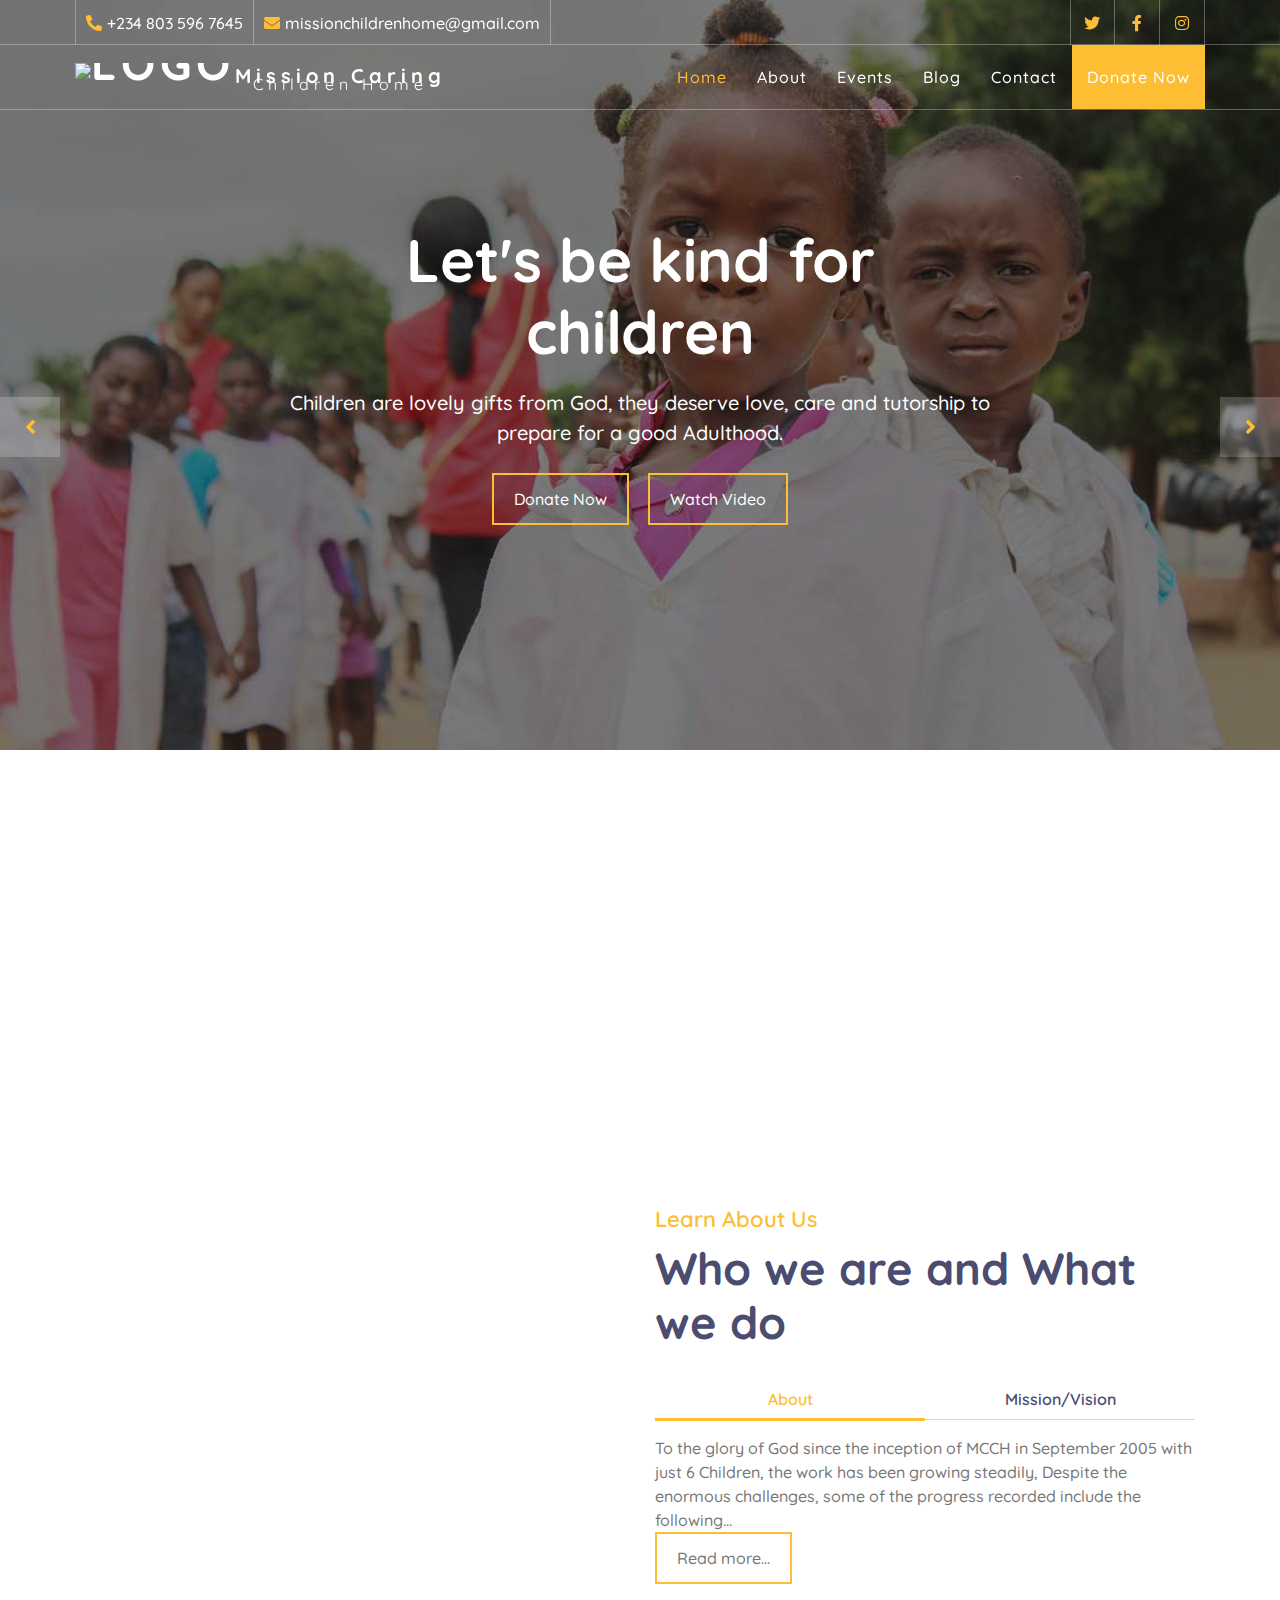
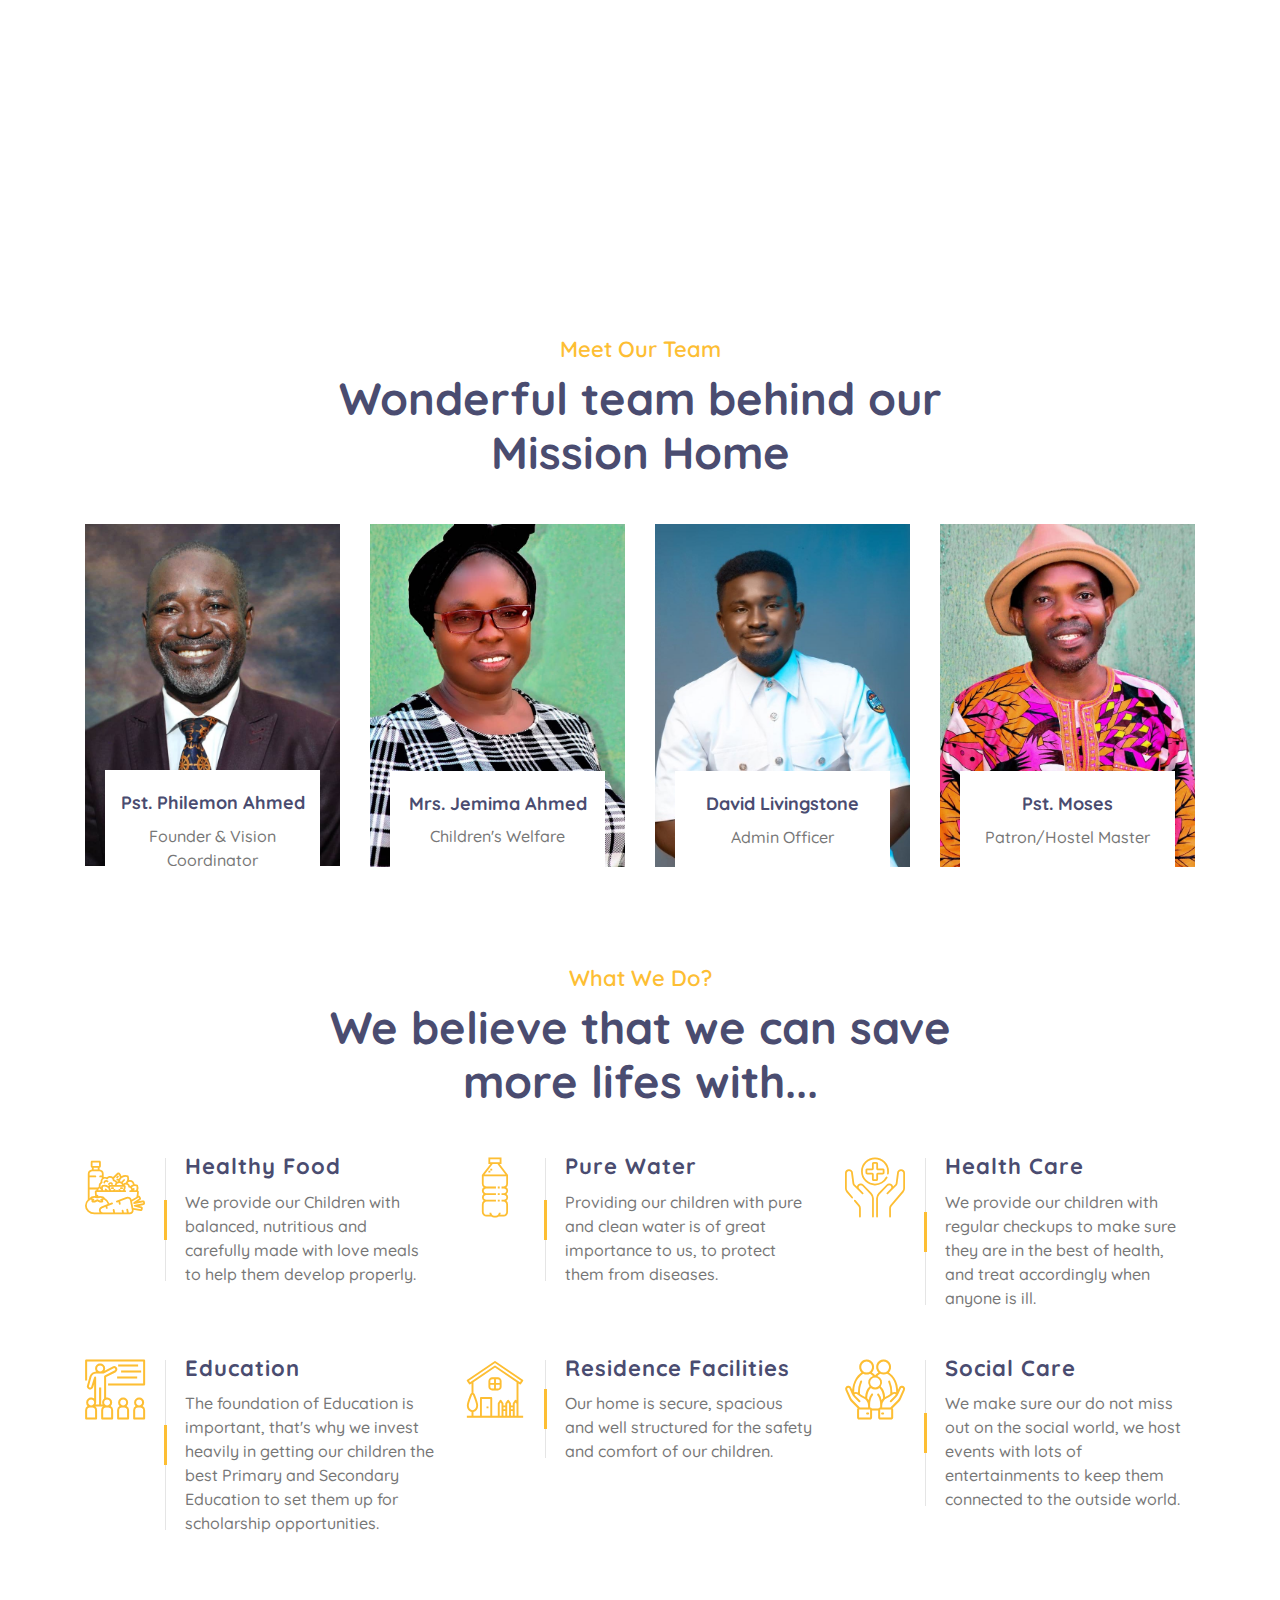
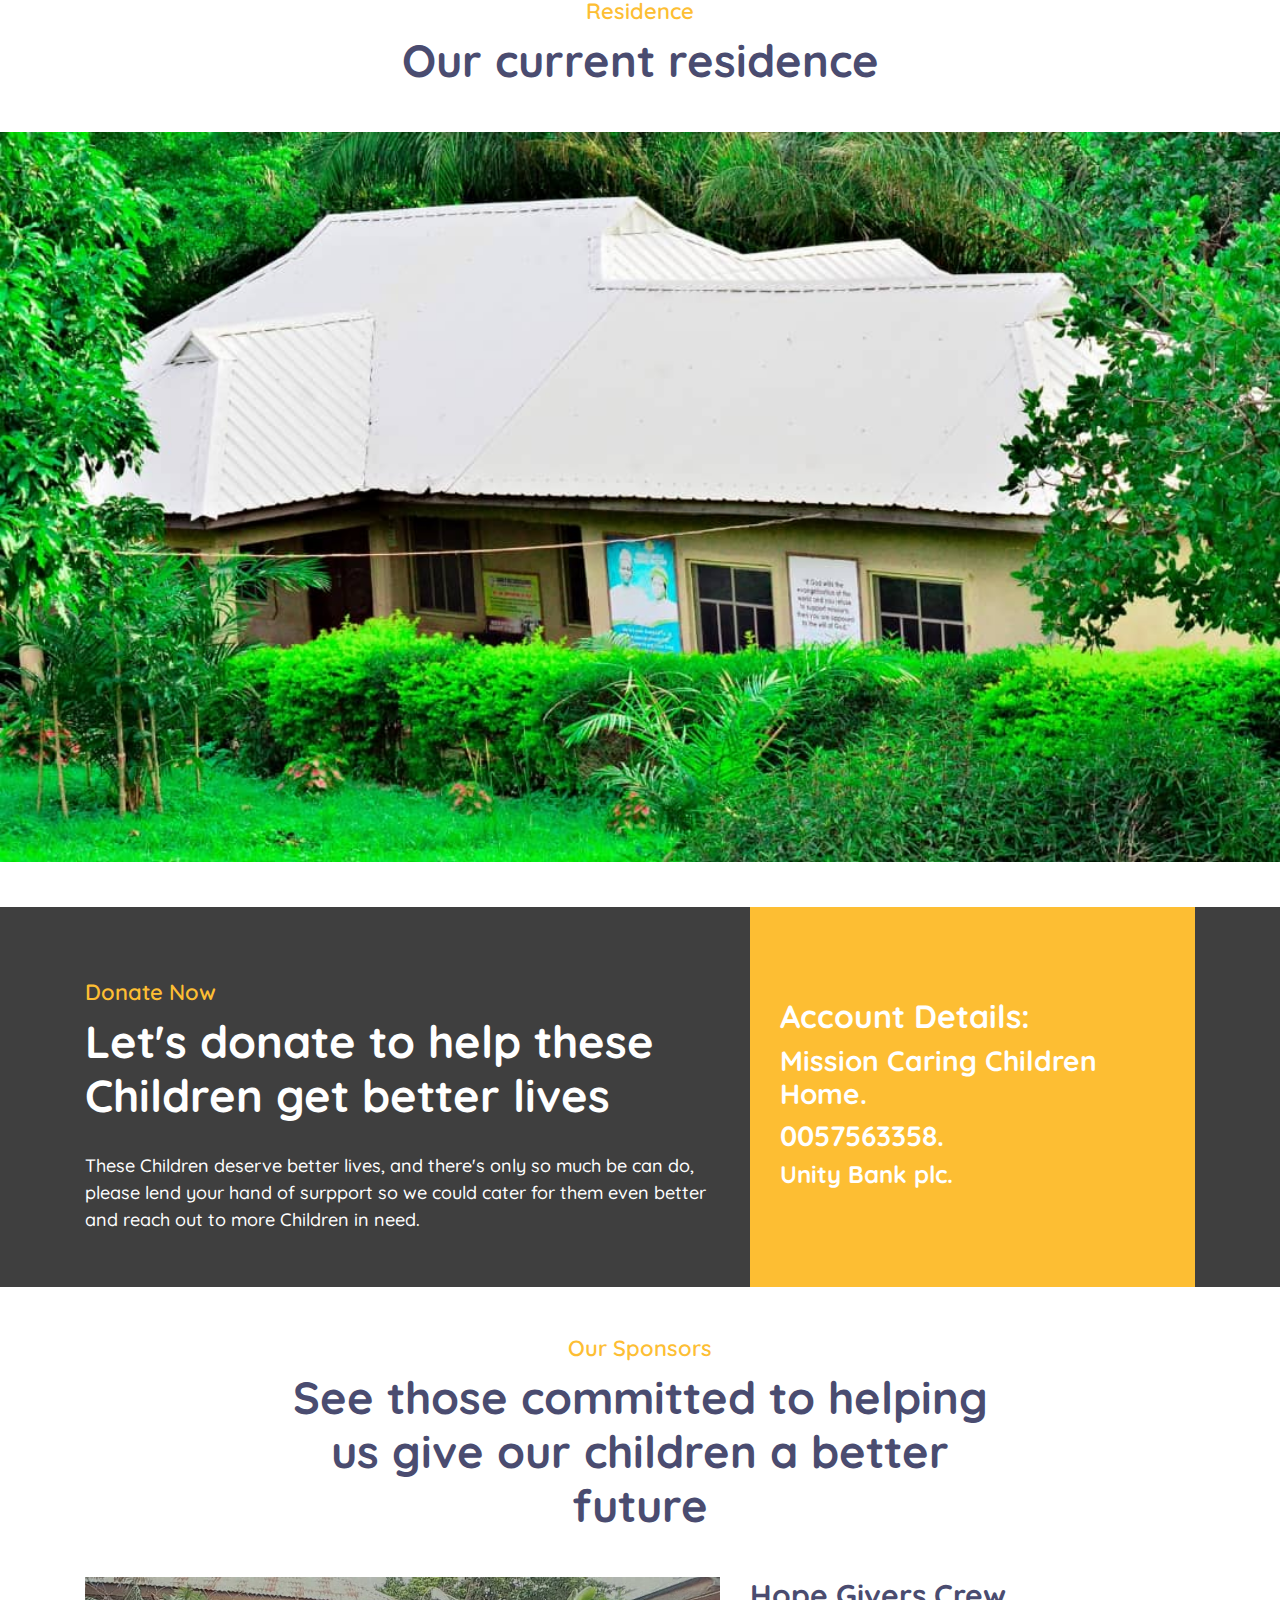
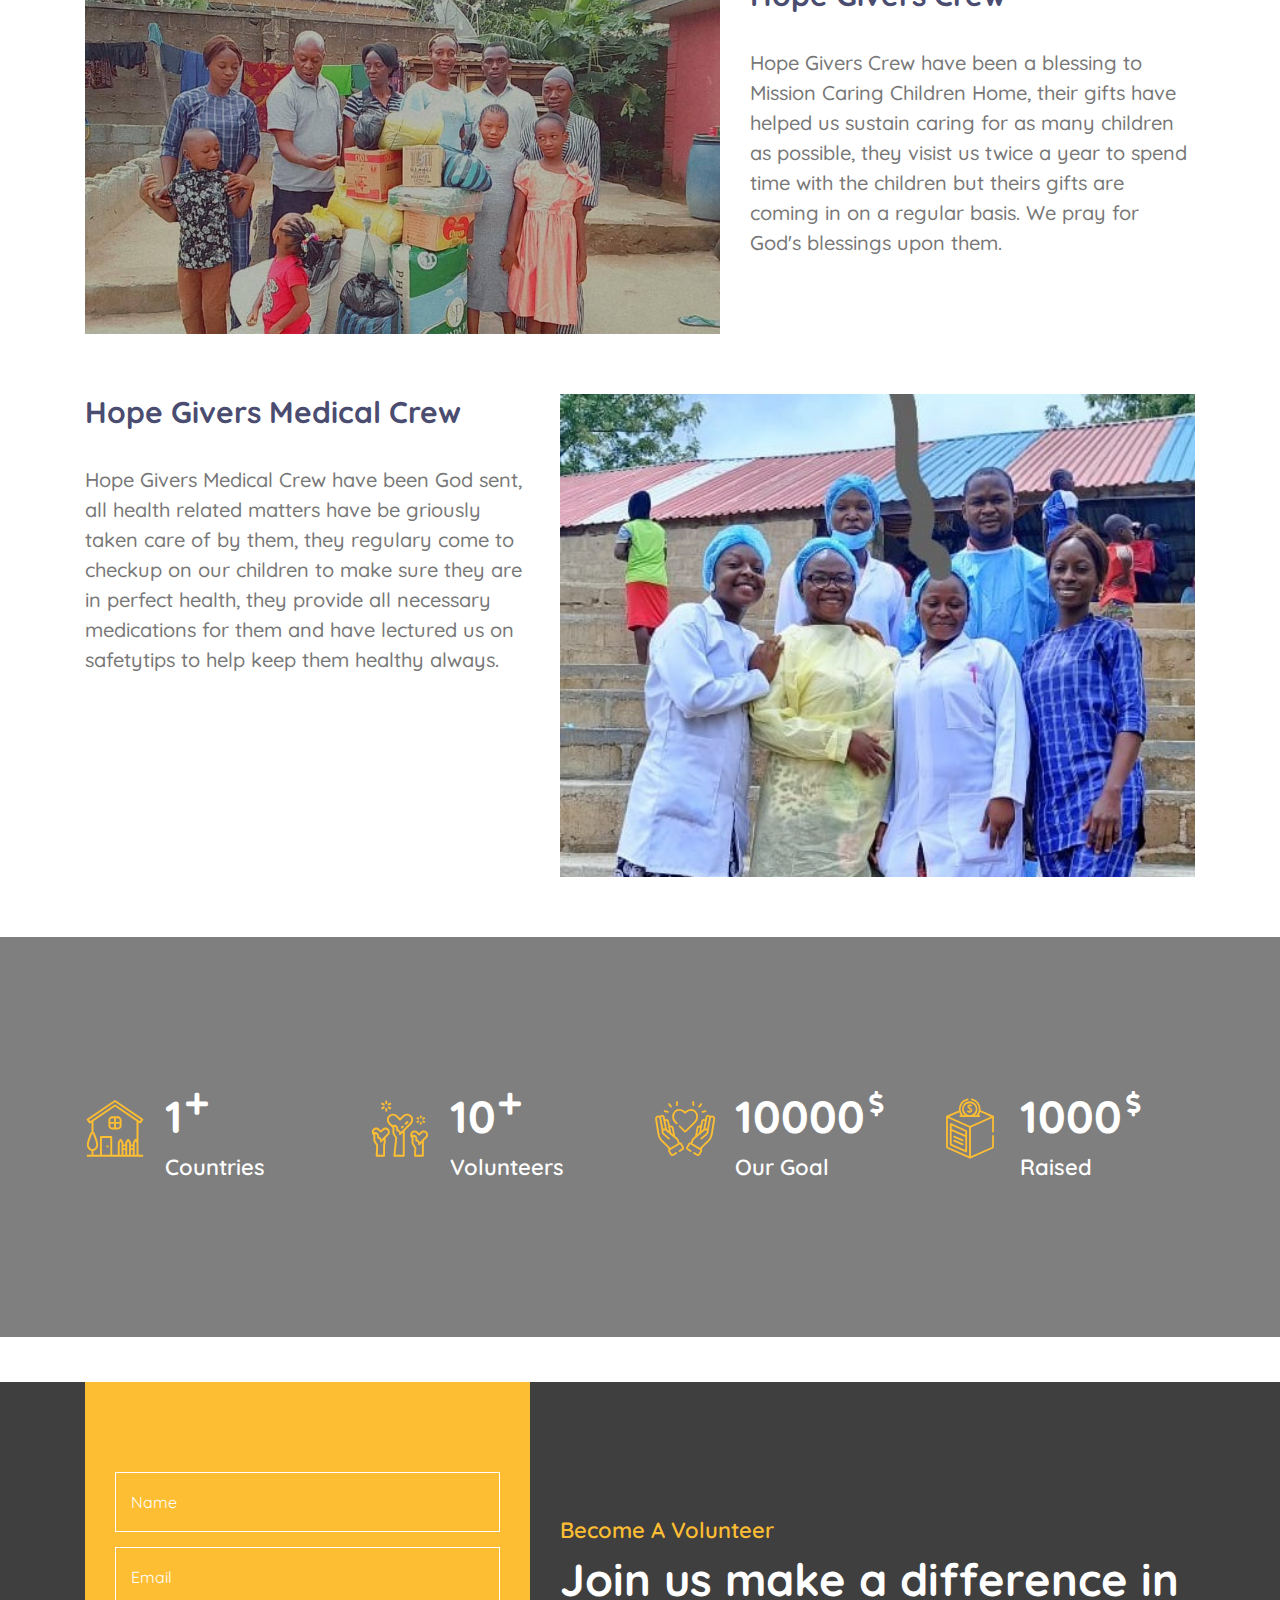
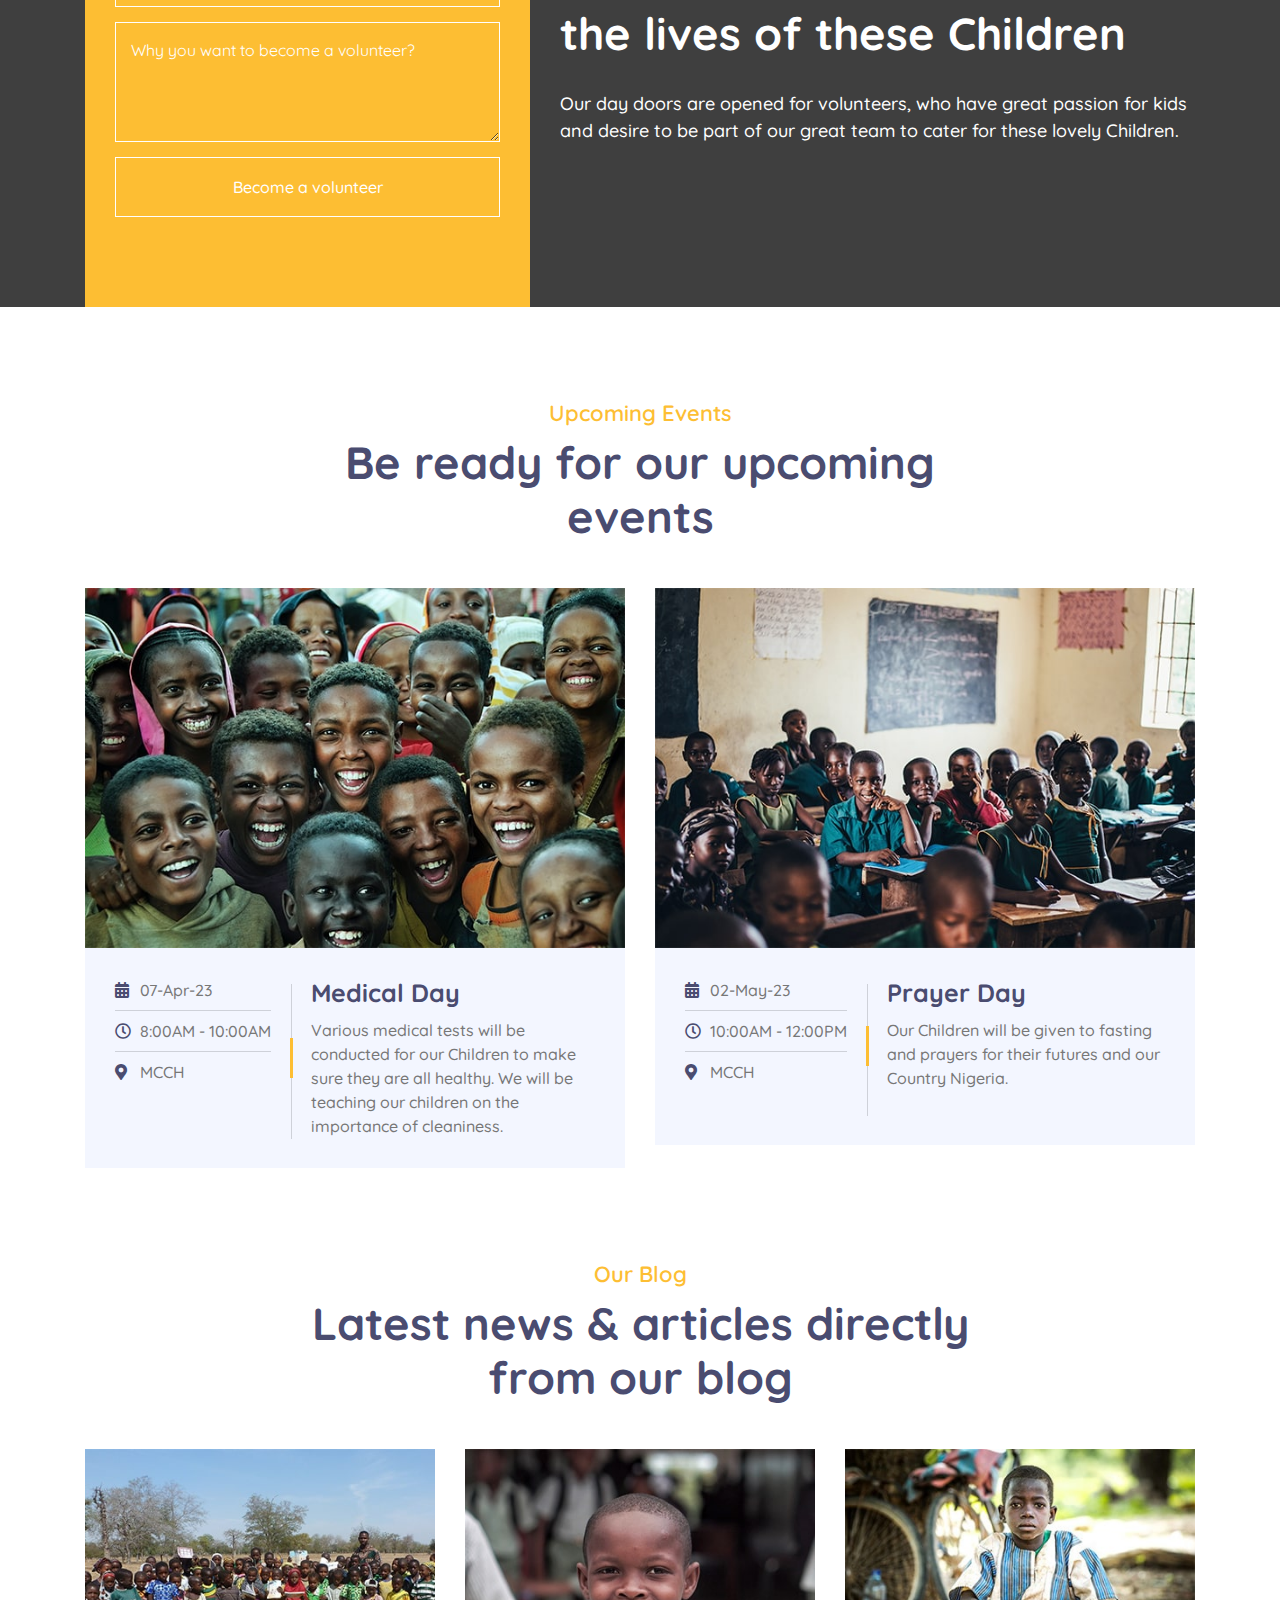
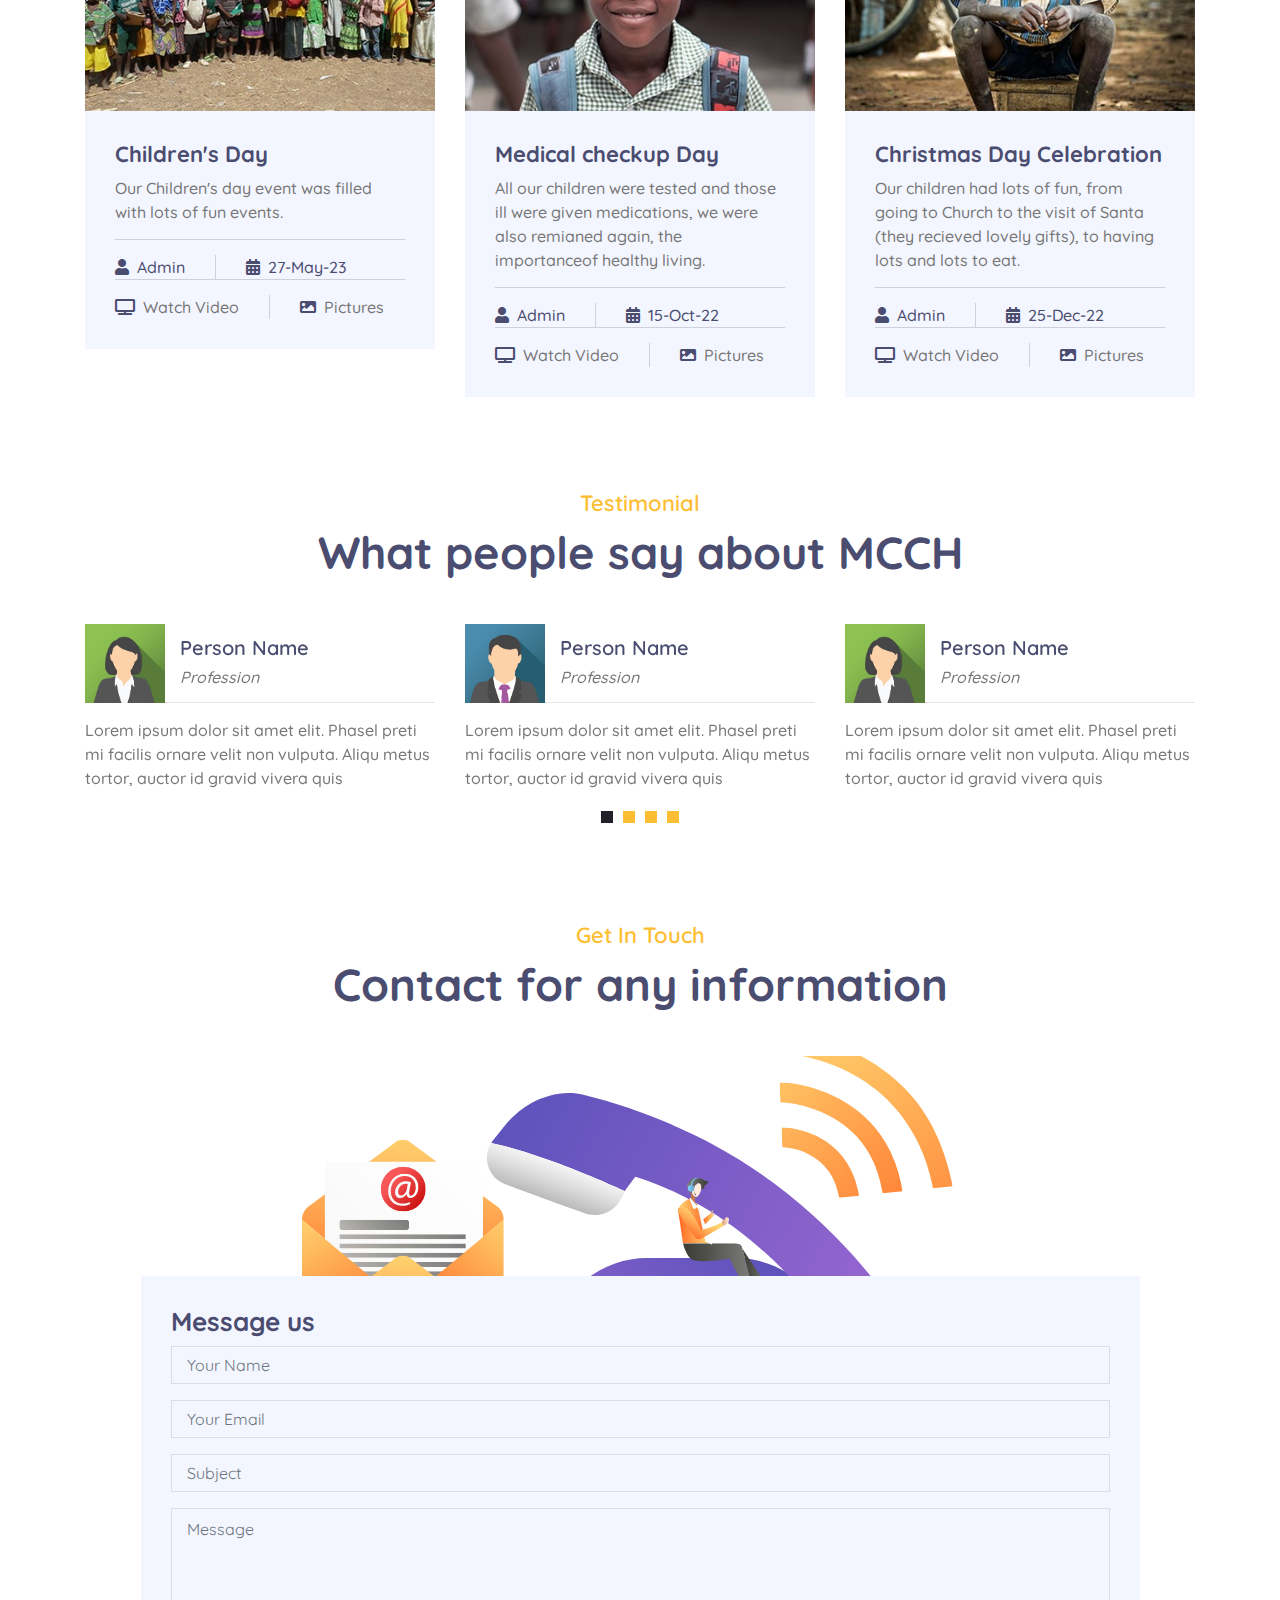
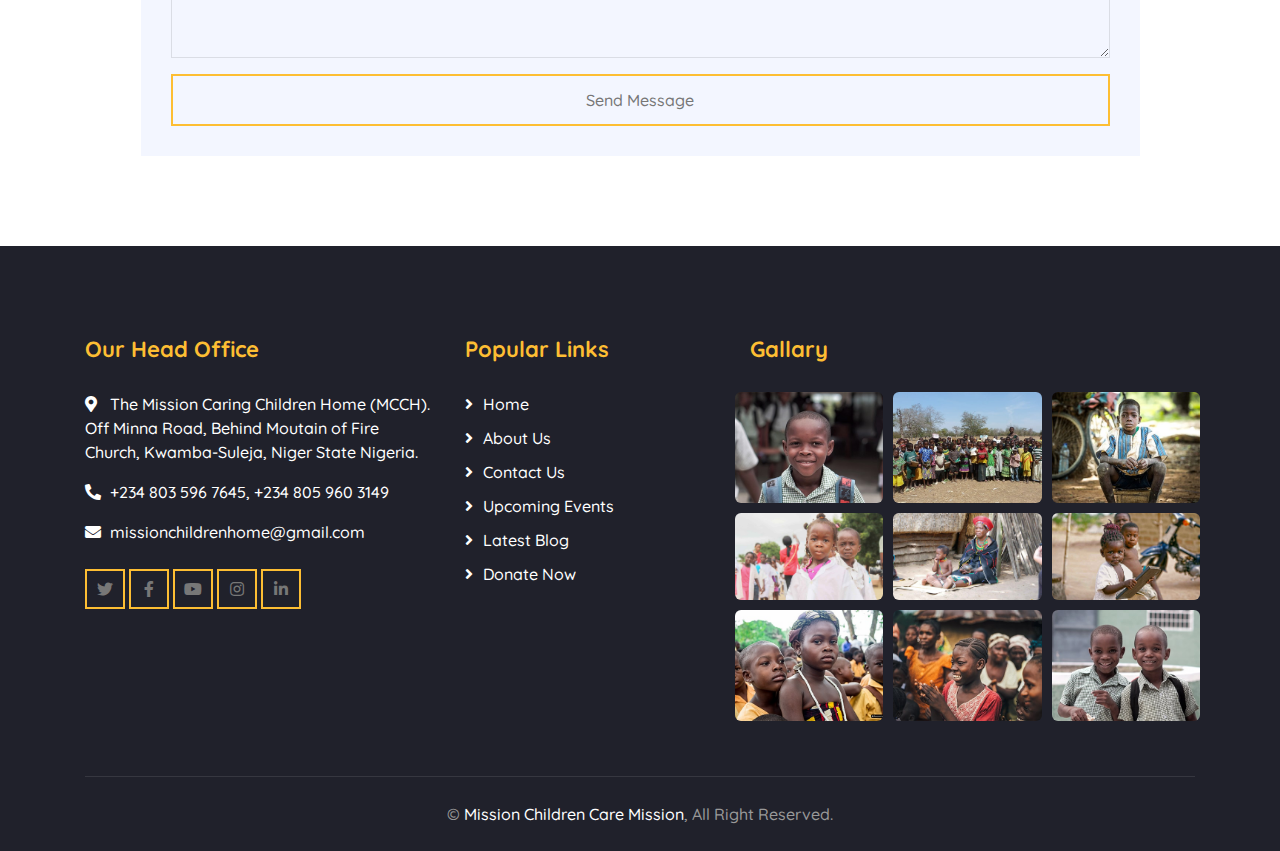
==== commit d22d0e2d: "Add files via upload" ====
--- a/index.html
+++ b/index.html
@@ -451,7 +451,7 @@
                 </div>
                 <div class="sponsors-container">
                     <div class="row">
-                        <div class="col-lg-7 col-md-7">
+                        <div class="col-lg-7 col-md-7 flex">
                             <div class="sponsors-img">
                                 <img src="img/hope givers crew.jpg" alt="hope givers crew">
                             </div>
@@ -466,13 +466,13 @@
                 </div>
                 <div class="sponsors-container">
                     <div class="row">
-                        <div class="col-lg-5 col-md-5">
+                        <div class="col-lg-5 col-md-5 order1">
                             <div class="sponsors-text">
                                 <h3>Hope Givers Medical Crew</h3>
                                 <p>Hope Givers Medical Crew have been God sent, all health related matters have be griously taken care of by them, they regulary come to checkup on our children to make sure they are in perfect health, they provide all necessary medications for them and have lectured us on safetytips to help keep them healthy always.</p>
                             </div>
                         </div>
-                        <div class="col-lg-7 col-md-7">
+                        <div class="col-lg-7 col-md-7 order2 flex">
                             <div class="sponsors-img">
                                 <img src="img/hope givers medical crew2.jpg" alt="hope givers crew">
                             </div>
@@ -1043,12 +1043,12 @@
             </div>
             <div class="container copyright">
                 <div class="row">
-                    <div class="col-md-6">
+                    <div class="col-md-12">
                         <p>&copy; <a href="index.html">Mission Children Care Mission</a>, All Right Reserved.</p>
                     </div>
-                    <div class="col-md-6">
+                    <!-- <div class="col-md-6">
                         <p>Designed By <a href="https://htmlcodex.com">HTML Codex</a></p>
-                    </div>
+                    </div> -->
                 </div>
             </div>
         </div>
--- a/css/style.css
+++ b/css/style.css
@@ -25,7 +25,7 @@
 a:hover,
 a:active,
 a:focus {
-    color: deepskyblue;
+    color: #FDBE33;
     outline: none;
     text-decoration: none;
 }
@@ -37,8 +37,8 @@
     font-weight: 500;
     color: #777777;
     border-radius: 0;
-    border: 2px solid deepskyblue;
-    box-shadow: inset 0 0 0 0 deepskyblue;
+    border: 2px solid #FDBE33;
+    box-shadow: inset 0 0 0 0 #FDBE33;
     transition: ease-out 0.3s;
     -webkit-transition: ease-out 0.3s;
     -moz-transition: ease-out 0.3s;
@@ -46,7 +46,7 @@
 
 .btn.btn-custom:hover {
     color: #20212B;
-    box-shadow: inset 0 0 0 30px deepskyblue;
+    box-shadow: inset 0 0 0 30px #FDBE33;
 }
 
 .btn:focus,
@@ -99,7 +99,7 @@
     width: 45px;
     height: 45px;
     border: 5px solid #dddddd;
-    border-top: 5px solid deepskyblue;
+    border-top: 5px solid #FDBE33;
     border-radius: 50%;
     -webkit-animation: spin 2s linear infinite;
     animation: spin 2s linear infinite;
@@ -118,7 +118,7 @@
 .back-to-top {
     position: fixed;
     display: none;
-    background: deepskyblue;
+    background: #FDBE33;
     width: 44px;
     height: 44px;
     text-align: center;
@@ -140,7 +140,7 @@
 }
 
 .back-to-top:hover i {
-    color: deepskyblue;
+    color: #FDBE33;
 }
 
 .col-sm-1 {
@@ -201,7 +201,7 @@
 
 .top-bar .text i {
     font-size: 16px;
-    color: deepskyblue;
+    color: #FDBE33;
     margin-right: 5px;
 }
 
@@ -210,6 +210,9 @@
     font-size: 16px;
     font-weight: 500;
     margin: 0;
+}
+.top-bar .text p a {
+    color: #ffffff;
 }
 
 .top-bar .social {
@@ -226,7 +229,7 @@
     width: 45px;
     height: 100%;
     font-size: 16px;
-    color: deepskyblue;
+    color: #FDBE33;
     border-right: 1px solid rgba(255, 255, 255, .3);
 }
 
@@ -236,7 +239,7 @@
 
 .top-bar .social a:hover {
     color: #ffffff;
-    background: deepskyblue;
+    background: #FDBE33;
 }
 
 @media (min-width: 992px) {
@@ -264,6 +267,7 @@
 }
 
 .navbar .navbar-brand {
+    display: flex;
     margin: 0;
     color: #ffffff;
     font-size: 45px;
@@ -275,21 +279,63 @@
 
 .navbar .navbar-brand img {
     max-width: 100%;
-    max-height: 40px;
-}
-
+    max-height: 60px;
+}
+.logo-text{
+    display: grid;
+    place-content: center;
+    grid-template-rows: 40% 30%;
+    text-transform: capitalize;
+    color: #ffffff;
+    margin-top: 5px;
+}
+.logo-text h6{
+    display: grid;
+    place-content: center;
+    color: #ffffff;
+    font-size: 20px;
+    margin: 0;
+    text-transform: capitalize;
+    font-weight: 700;
+}
+.logo-text p{
+    display: grid;
+    place-content: center;
+    color: #ffffff;
+    font-size: 16px;
+    font-weight: 400;
+    margin: 0;
+    text-align: center;
+    text-transform: capitalize;
+}
+@media (max-width: 540px) {
+    .navbar .navbar-brand img {
+        max-height: 40px;
+    }
+    .logo-text {
+        grid-template-rows: 50% 40%;
+        letter-spacing: 3px;
+        margin-top: 8px;
+    }
+    .logo-text h6{
+        font-size: 14px;
+    }
+    .logo-text p{
+        font-size: 12px;
+    }
+}
 .navbar-dark .navbar-nav .nav-link,
 .navbar-dark .navbar-nav .nav-link:focus,
 .navbar-dark .navbar-nav .nav-link:hover,
 .navbar-dark .navbar-nav .nav-link.active {
     padding: 10px 15px 8px 15px;
-    padding: 20px 15px 18px 15px;
+    padding: 20px 15px 20px 15px;
     color: #ffffff;
 }
 
 .navbar-dark .navbar-nav .nav-link:hover,
 .navbar-dark .navbar-nav .nav-link.active {
-    color: deepskyblue;
+    color: #FDBE33;
     transition: none;
 }
 
@@ -452,7 +498,7 @@
     display: flex;
     align-items: center;
     justify-content: center;
-    color: deepskyblue;
+    color: #FDBE33;
     background: rgba(256, 256, 256, .2);
     font-size: 22px;
     transition: .3s;
@@ -461,7 +507,7 @@
 .carousel .owl-nav .owl-prev:hover,
 .carousel .owl-nav .owl-next:hover {
     color: #ffffff;
-    background: deepskyblue;
+    background: #FDBE33;
 }
 
 .carousel .owl-nav .owl-prev {
@@ -478,7 +524,14 @@
     max-width: 800px;
     margin: 60px auto 0 auto;
 }
-
+.modal-dialog{
+    margin-top: 200px;
+}
+@media (max-width: 540px) {
+    .modal-dialog{
+        margin-top: 150px;
+    }
+}
 #videoModal .modal-body {
     position: relative;
     padding: 0px;
@@ -553,8 +606,29 @@
     background-repeat: no-repeat;
     background-size: cover;
 }
+.page-header-about{
+    background: linear-gradient(rgba(0, 0, 0, .5), rgba(0, 0, 0, .5)), url(../img/carousel-1.jpg);
+    background-repeat: no-repeat;
+    background-size: cover;
+    background-position: center;
+    background-attachment: fixed;
+}
+.page-header-event{
+    background: linear-gradient(rgba(0, 0, 0, .5), rgba(0, 0, 0, .5)), url(../img/carousel-2.jpg);
+    background-repeat: no-repeat;
+    background-size: cover;
+    background-position: center;
+    background-attachment: fixed;
+}
+.page-header-blog{
+    background: linear-gradient(rgba(0, 0, 0, .5), rgba(0, 0, 0, .5)), url(../img/carousel-3.jpg);
+    background-repeat: no-repeat;
+    background-size: cover;
+    background-position: center;
+    /* background-attachment: fixed; */
+}
 .page-header-contact{
-    background: linear-gradient(rgba(0, 0, 0, .5), rgba(0, 0, 0, .5)), url(../img/carousel-1.jpg);
+    background: linear-gradient(rgba(0, 0, 0, .5), rgba(0, 0, 0, .5)), url(../img/page-header.jpg);
     background-repeat: no-repeat;
     background-size: cover;
     background-position: center;
@@ -567,10 +641,17 @@
     background-position: center;
     background-attachment: fixed;  
 }
+.page-header-team{
+    background: linear-gradient(rgba(0, 0, 0, .5), rgba(0, 0, 0, .5)), url(../img/facts.jpg);
+    background-repeat: no-repeat;
+    background-size: cover;
+    background-position: center;
+    background-attachment: fixed;  
+}
 
 .page-header h2 {
     position: relative;
-    color: deepskyblue;
+    color: #FDBE33;
     font-size: 60px;
     font-weight: 700;
     margin-bottom: 20px;
@@ -584,7 +665,7 @@
     height: 2px;
     left: calc(50% - 50px);
     bottom: 0;
-    background: deepskyblue;
+    background: #FDBE33;
 }
 
 .page-header a {
@@ -595,7 +676,7 @@
 }
 
 .page-header a:hover {
-    color: deepskyblue;
+    color: #FDBE33;
 }
 
 .page-header a::after {
@@ -658,7 +739,7 @@
     font-size: 22px;
     font-weight: 600;
     text-transform: capitalize;
-    color: deepskyblue;
+    color: #FDBE33;
 }
 
 .section-header h2 {
@@ -720,9 +801,9 @@
 
 .about .about-tab .nav.nav-pills .nav-link:hover,
 .about .about-tab .nav.nav-pills .nav-link.active {
-    color: deepskyblue;
+    color: #FDBE33;
     padding-bottom: 7px;
-    border-bottom: 3px solid deepskyblue;
+    border-bottom: 3px solid #FDBE33;
 }
 
 .about .about-tab .tab-content {
@@ -767,7 +848,7 @@
 .service .service-icon i {
     position: relative;
     display: block;
-    color: deepskyblue;
+    color: #FDBE33;
     font-size: 60px;
     line-height: 60px;
     margin-top: 5px;
@@ -796,7 +877,7 @@
     height: 40px;
     top: calc(50% - 20px);
     left: -1px;
-    background: deepskyblue;
+    background: #FDBE33;
 }
 
 .service .service-text h3 {
@@ -821,7 +902,7 @@
     background: rgba(0, 0, 0, .5);
 }
 .overlay {
-    background: rgba(0,0,0,0.80);
+    background: rgba(0,0,0,0.50);
 }
 .donate .donate-content {
     padding: 45px 0 15px 0;
@@ -851,7 +932,7 @@
 
 .donate .donate-form {
     padding: 90px 30px;
-    background: deepskyblue;
+    background: #FDBE33;
 }
 
 .donate .donate-form .control-group {
@@ -894,7 +975,7 @@
 
 .donate .donate-form .btn.btn-custom:hover,
 .donate .donate-form .btn.btn-custom.active {
-    color: deepskyblue;
+    color: #FDBE33;
     border: 1px solid #ffffff;
     box-shadow: inset 0 0 0 30px #ffffff;
 }
@@ -952,7 +1033,7 @@
 .causes .progress .progress-bar {
     position: relative;
     width: 0px;
-    background: deepskyblue;
+    background: #FDBE33;
     overflow: visible;
     transition: 2s;
 }
@@ -964,7 +1045,7 @@
     height: 23px;
     display: inline-block;
     padding: 2px 6px;
-    background: deepskyblue;
+    background: #FDBE33;
     color: #20212B;
 }
 
@@ -976,7 +1057,7 @@
     top: 23px;
     left: calc(50% - 6px);
     border: 6px solid;
-    border-color: deepskyblue transparent transparent transparent;
+    border-color: #FDBE33 transparent transparent transparent;
 }
 
 .causes .progress-text {
@@ -1015,14 +1096,83 @@
 
 .causes .causes-btn .btn:last-child {
     color: #20212B;
-    background: deepskyblue;
+    background: #FDBE33;
 }
 
 .causes .causes-btn .btn:last-child:hover {
     color: #ffffff;
 }
 
-
+/*******************************/
+/********** Residence CSS **********/
+/*******************************/
+.residence-img {
+    /* position: relative;
+    width: 100%;
+    min-height: 620px;
+    margin: 45px 0;
+    display: flex;
+    align-items: center; */
+}
+.residence-img img{
+    width: 100vw;
+}
+/*******************************/
+/********** Sponsors CSS **********/
+/*******************************/
+.sponsors .sponsors-container {
+margin-bottom: 60px;
+}
+.flex{
+    display: flex;
+}
+.sponsors .sponsors-img {
+    align-self: center;
+    width: 100%;
+}
+.sponsors .sponsors-img img{
+    width: 100%;
+}
+.sponsors .sponsors-text{
+    position: relative;
+    width: 100%;
+    background-color: #FFFFFF;
+}
+.sponsors .sponsors-text h3{
+    margin: 0;
+    font-size: 30px;
+    font-weight: 700;
+    margin-bottom: 35px;
+}
+.sponsors .sponsors-text p{
+    margin: 0;
+    font-size: 20px;
+}
+
+@media (max-width: 768px) {
+    .sponsors .sponsors-container {
+        margin-bottom: 30px;
+    }
+    .sponsors .sponsors-text {
+        /* max-width: 90%; */
+        margin: 20px auto 0 auto;
+    }
+    .order1 {
+        order: 2;
+    }
+    .order2 {
+        order: 1;
+    }
+}
+@media (max-width: 540px) {
+    .sponsors .sponsors-text h3{
+        font-size: 25px;
+        margin-bottom: 10px;
+    }
+    .sponsors .sponsors-text p{
+        font-size: 18px;
+    }
+}
 
 /*******************************/
 /********** Facts CSS **********/
@@ -1047,7 +1197,7 @@
     margin-top: 10px;
     font-size: 60px;
     line-height: 60px;
-    color: deepskyblue;
+    color: #FDBE33;
 }
 
 .facts .facts-text {
@@ -1156,13 +1306,13 @@
     text-align: center;
     font-size: 14px;
     color: #4a4c70;
-    border: 2px solid deepskyblue;
+    border: 2px solid #FDBE33;
     transition: .3s;
 }
 
 .team .team-social a:hover {
     color: #20212B;
-    background: deepskyblue;
+    background: #FDBE33;
 }
 
 .team .team-item:hover .team-text {
@@ -1237,7 +1387,7 @@
     width: 12px;
     height: 12px;
     border-radius: 0;
-    background: deepskyblue;
+    background: #FDBE33;
 }
 
 .testimonial .owl-dot.active {
@@ -1282,7 +1432,7 @@
 
 .volunteer .volunteer-form {
     padding: 90px 30px;
-    background: deepskyblue;
+    background: #FDBE33;
 }
 
 .volunteer .volunteer-form .control-group {
@@ -1323,11 +1473,18 @@
 }
 
 .volunteer .volunteer-form .btn.btn-custom:hover {
-    color: deepskyblue;
+    color: #FDBE33;
     border: 1px solid #ffffff;
     box-shadow: inset 0 0 0 30px #ffffff;
 }
-
+@media (max-width: 992px) {
+    .volunteer .order1 {
+        order: 2;
+    }
+    .volunteer .order2 {
+        order: 1;
+    }
+}
 
 /*******************************/
 /********** Event CSS **********/
@@ -1398,7 +1555,7 @@
     height: 40px;
     top: calc(50% - 20px);
     left: -1px;
-    background: deepskyblue;
+    background: #FDBE33;
 }
 
 .event .event-text h3 {
@@ -1488,7 +1645,7 @@
 }
 
 .blog .blog-text h3 a:hover {
-    color: deepskyblue;
+    color: #FDBE33;
 }
 
 .blog .blog-text p {
@@ -1508,6 +1665,9 @@
     padding: 0 30px;
     border-right: 1px solid rgba(0, 0, 0, .15);
 }
+.blog .blog-meta p a{
+    cursor: pointer;
+}
 
 .blog .blog-meta p:first-child {
     padding-left: 0;
@@ -1522,7 +1682,6 @@
     color: #4a4c70;
     margin-right: 8px
 }
-
 .blog .pagination {
     margin-bottom: 15px;
 }
@@ -1535,7 +1694,7 @@
 
 .blog .pagination .page-link:hover,
 .blog .pagination .page-item.active .page-link {
-    color: deepskyblue;
+    color: #FDBE33;
     background: #4a4c70;
 }
 
@@ -1564,9 +1723,7 @@
     object-fit: cover;
 }
 .contact-container {
-    display: flex;
-    display: grid;
-    grid-template-columns: 47% 6% 47%;
+    display: block;
     max-width: 90%;
     background: #f3f6ff;
     margin: 0 auto;
@@ -1574,6 +1731,11 @@
     padding: 30px;
     position: relative;
 }
+.contact-container-display {
+    display: grid;
+    grid-template-columns: 47% 6% 47%;
+
+}
 .line{
     /* border-left: 0.2px solid rgba(0, 0, 0, .3); */
     margin-left: 50%;
@@ -1584,6 +1746,9 @@
 }
 .contact-info p {
     font-size: 130%;
+}
+.contact-info p a{
+    color: #777777;;
 }
 .contact-info p i {
     width: 25px;
@@ -1600,7 +1765,7 @@
 }
 
 @media (max-width: 991.98px) {
-    .contact-container {
+    .contact-container-display {
         display: block;
     }
     .line{
@@ -1686,8 +1851,8 @@
 
 .single .single-tags a:hover {
     color: #ffffff;
-    background: deepskyblue;
-    border-color: deepskyblue;
+    background: #FDBE33;
+    border-color: #FDBE33;
 }
 
 .single .single-bio {
@@ -1765,7 +1930,7 @@
 }
 
 .single .post-item .post-text a:hover {
-    color: deepskyblue;
+    color: #FDBE33;
 }
 
 .single .post-item .post-meta {
@@ -1807,14 +1972,14 @@
     align-items: center;
     justify-content: center;
     color: #4a4c70;
-    background: deepskyblue;
+    background: #FDBE33;
     font-size: 16px;
     transition: .3s;
 }
 
 .single .related-slider .owl-nav .owl-prev:hover,
 .single .related-slider .owl-nav .owl-next:hover {
-    color: deepskyblue;
+    color: #FDBE33;
     background: #4a4c70;
 }
 
@@ -1880,7 +2045,7 @@
 }
 
 .single .comment-text .btn:hover {
-    background: deepskyblue;
+    background: #FDBE33;
 }
 
 .single .comment-form {
@@ -1909,7 +2074,7 @@
 
 .single .comment-form input:focus,
 .single .comment-form textarea:focus {
-    border-color: deepskyblue;
+    border-color: #FDBE33;
 }
 
 
@@ -1947,7 +2112,7 @@
     height: 2px;
     bottom: 0;
     left: 0;
-    background: deepskyblue;
+    background: #FDBE33;
 }
 
 .sidebar .sidebar-widget .search-widget {
@@ -1962,7 +2127,7 @@
 
 .sidebar .search-widget input:focus {
     box-shadow: none;
-    border-color: deepskyblue;
+    border-color: #FDBE33;
 }
 
 .sidebar .search-widget .btn {
@@ -1972,7 +2137,7 @@
     height: 40px;
     padding: 0;
     font-size: 25px;
-    color: deepskyblue;
+    color: #FDBE33;
     background: none;
     border-radius: 0;
     border: none;
@@ -1993,13 +2158,13 @@
 
 .sidebar .tab-post .nav.nav-pills .nav-link {
     color: #4a4c70;
-    background: deepskyblue;
+    background: #FDBE33;
     border-radius: 0;
 }
 
 .sidebar .tab-post .nav.nav-pills .nav-link:hover,
 .sidebar .tab-post .nav.nav-pills .nav-link.active {
-    color: deepskyblue;
+    color: #FDBE33;
     background: #4a4c70;
 }
 
@@ -2040,7 +2205,7 @@
     content: '\f105';
     font-family: 'Font Awesome 5 Free';
     font-weight: 900;
-    color: deepskyblue;
+    color: #FDBE33;
     left: 1px;
 }
 
@@ -2067,8 +2232,8 @@
 
 .single .tag-widget a:hover {
     color: #ffffff;
-    background: deepskyblue;
-    border-color: deepskyblue;
+    background: #FDBE33;
+    border-color: #FDBE33;
 }
 
 .sidebar .image-widget {
@@ -2111,7 +2276,7 @@
     margin-bottom: 30px;
     font-size: 22px;
     font-weight: 700;
-    color: deepskyblue;
+    color: #FDBE33;
 }
 
 .footer .footer-link a {
@@ -2130,7 +2295,7 @@
 }
 
 .footer .footer-link a:hover {
-    color: deepskyblue;
+    color: #FDBE33;
     letter-spacing: 1px;
 }
 .footer-img{
@@ -2142,6 +2307,9 @@
 }
 .footer .footer-contact p i {
     width: 25px;
+}
+.footer .footer-contact p a {
+    color: #FFFFFF;
 }
 
 .footer .footer-social {
@@ -2208,7 +2376,7 @@
 }
 
 .footer .copyright p a:hover {
-    color: deepskyblue;
+    color: #FDBE33;
 }
 
 @media (max-width: 767.98px) {
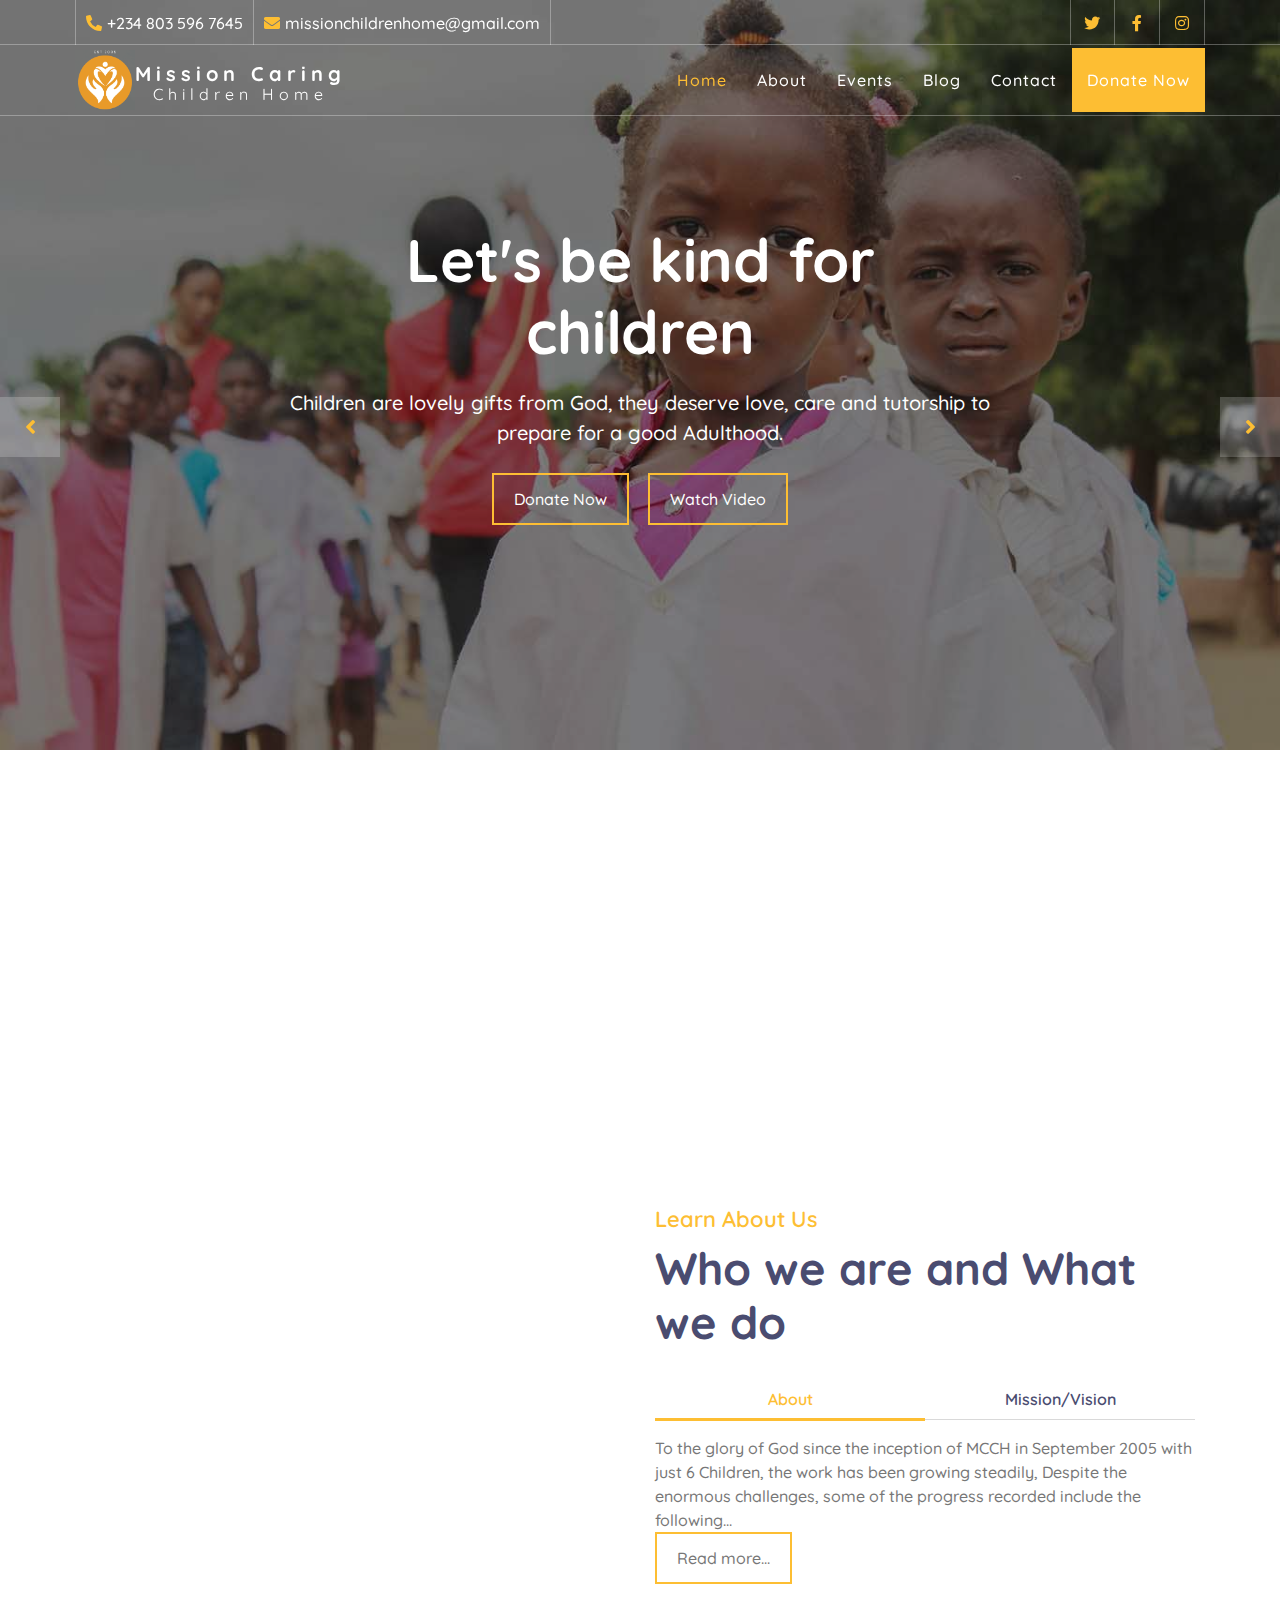
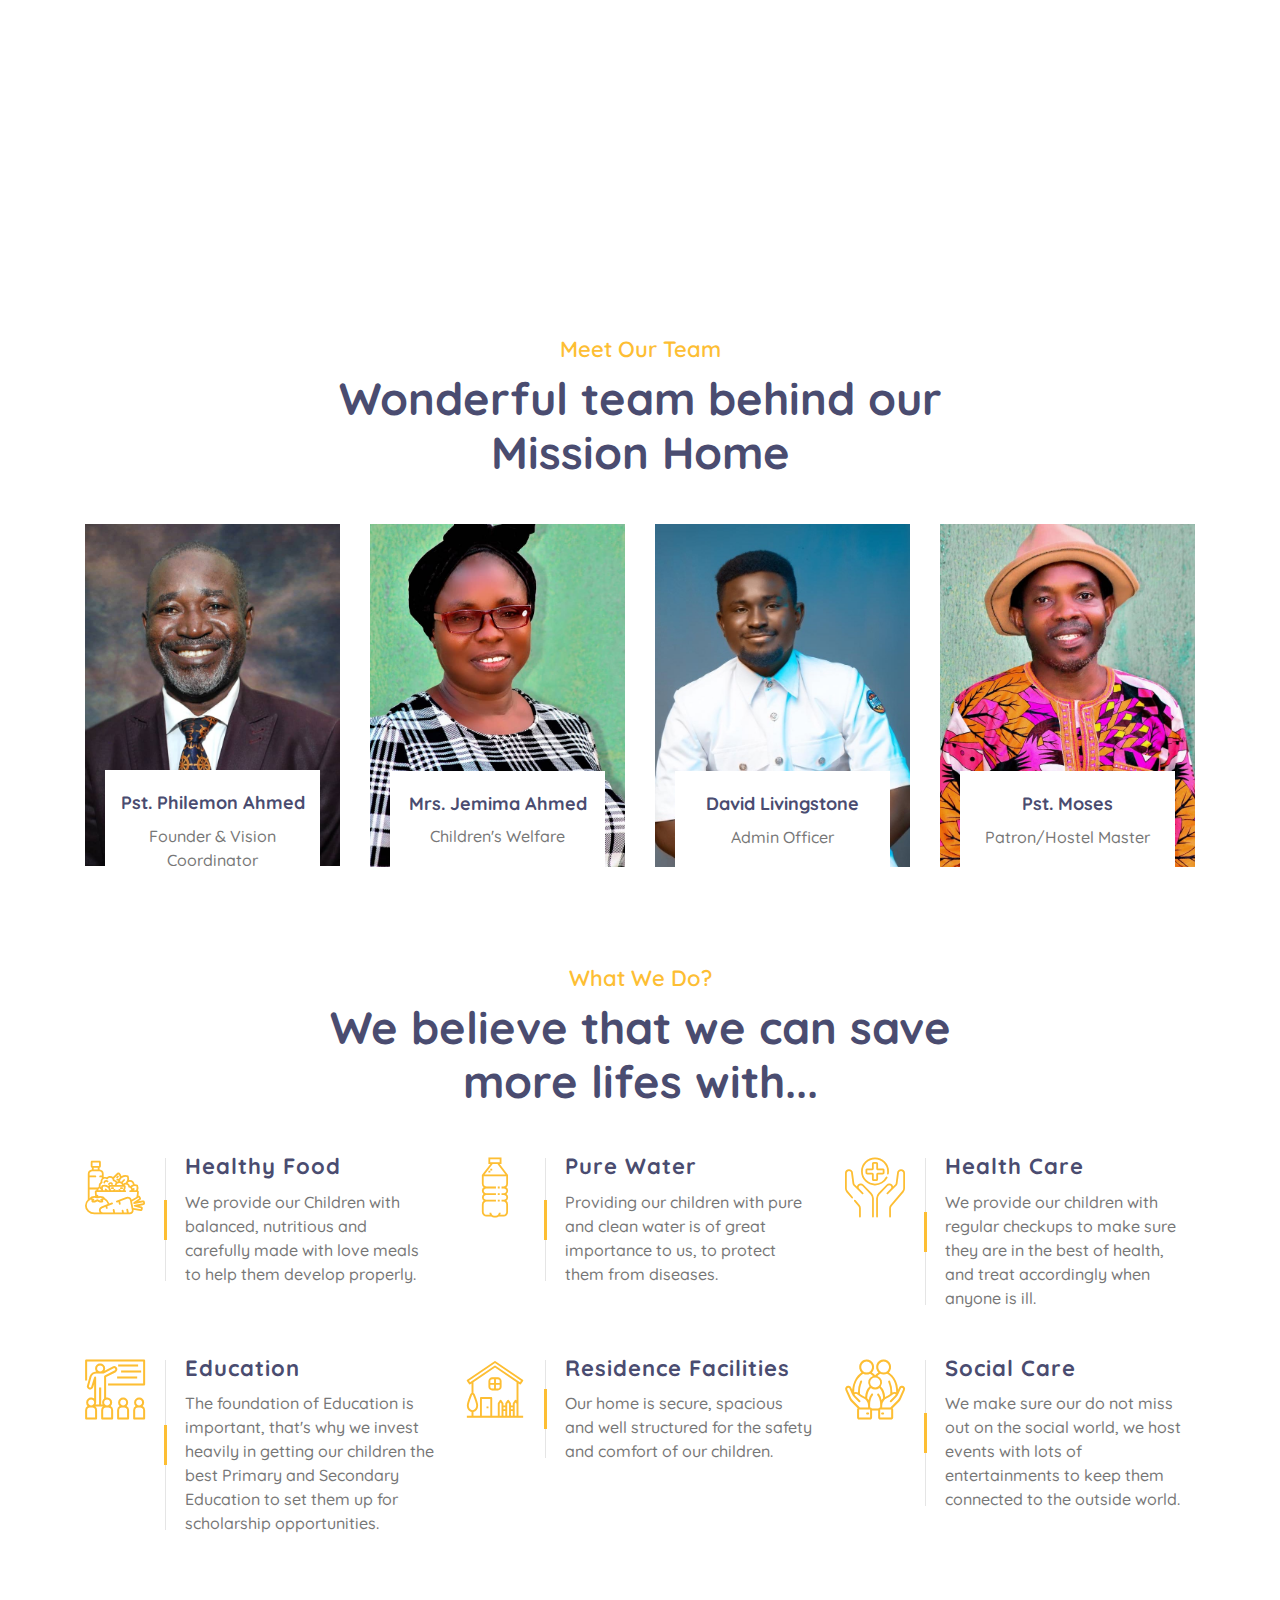
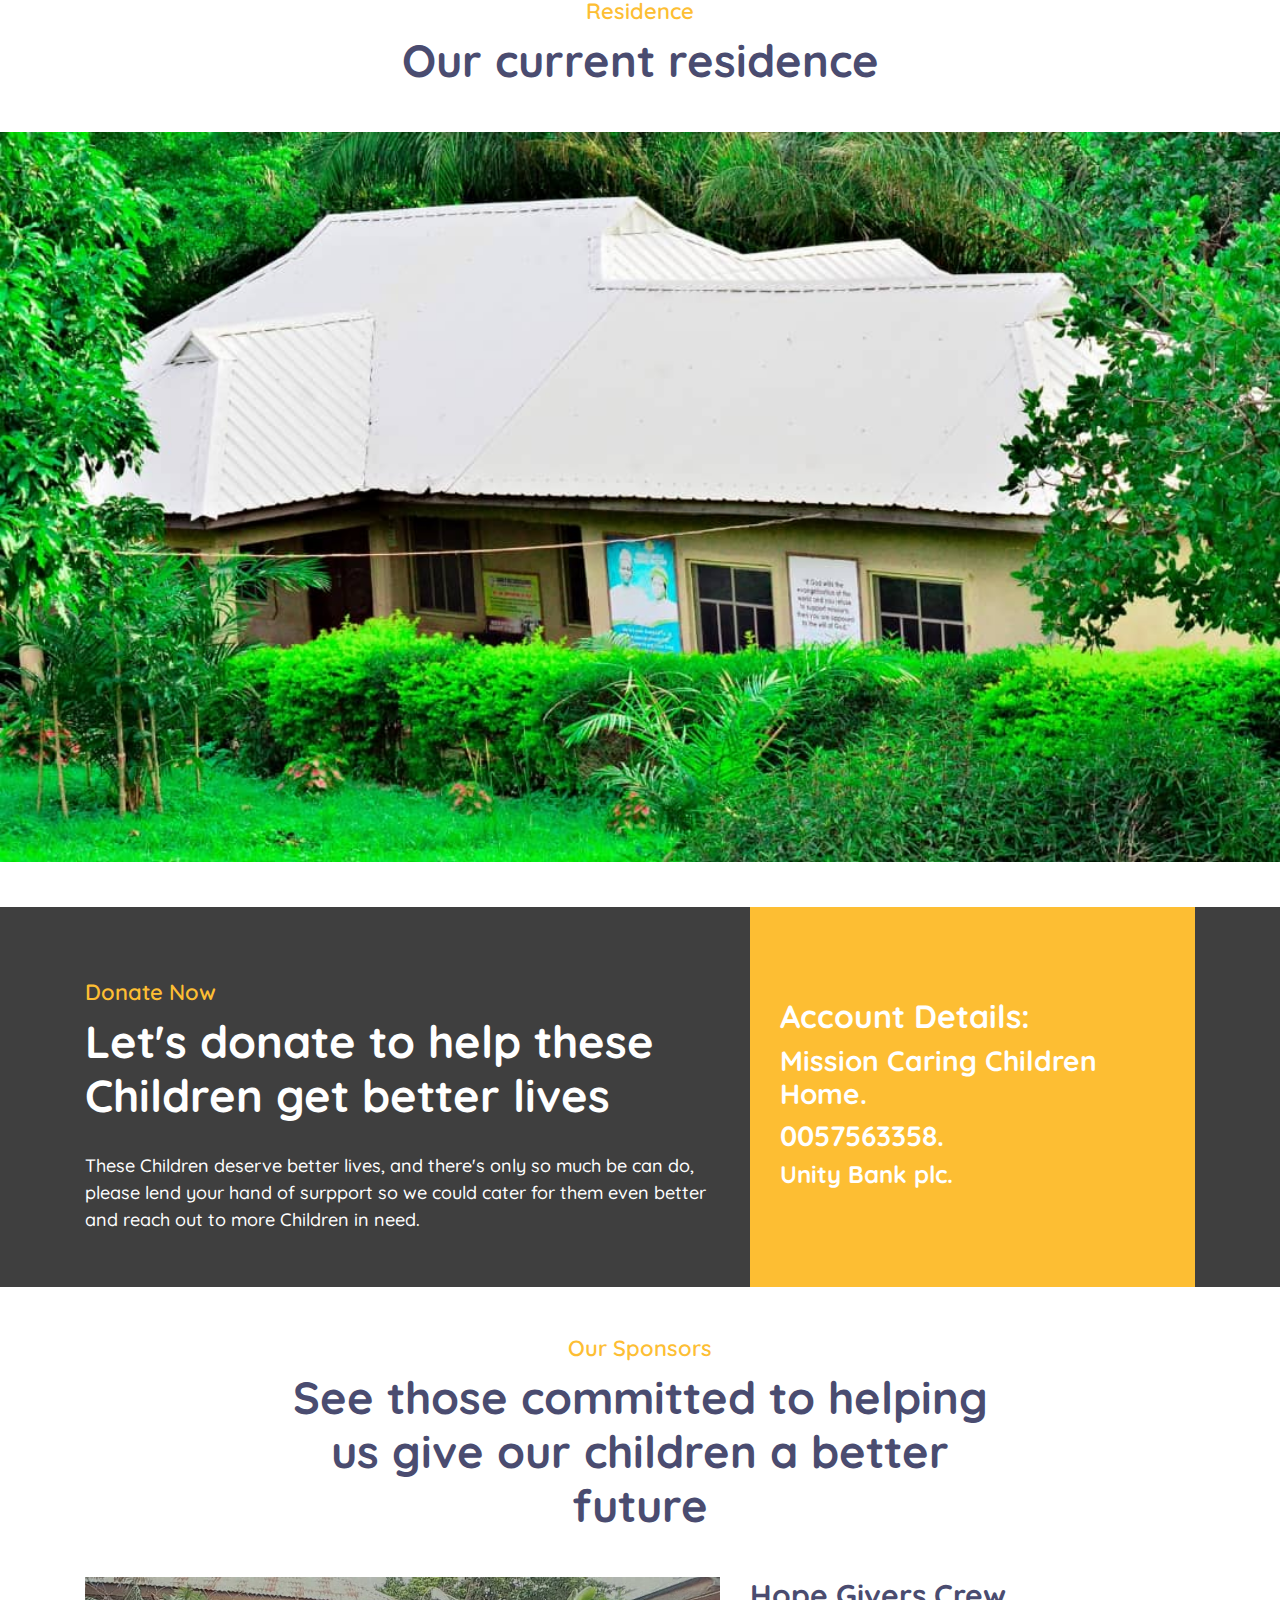
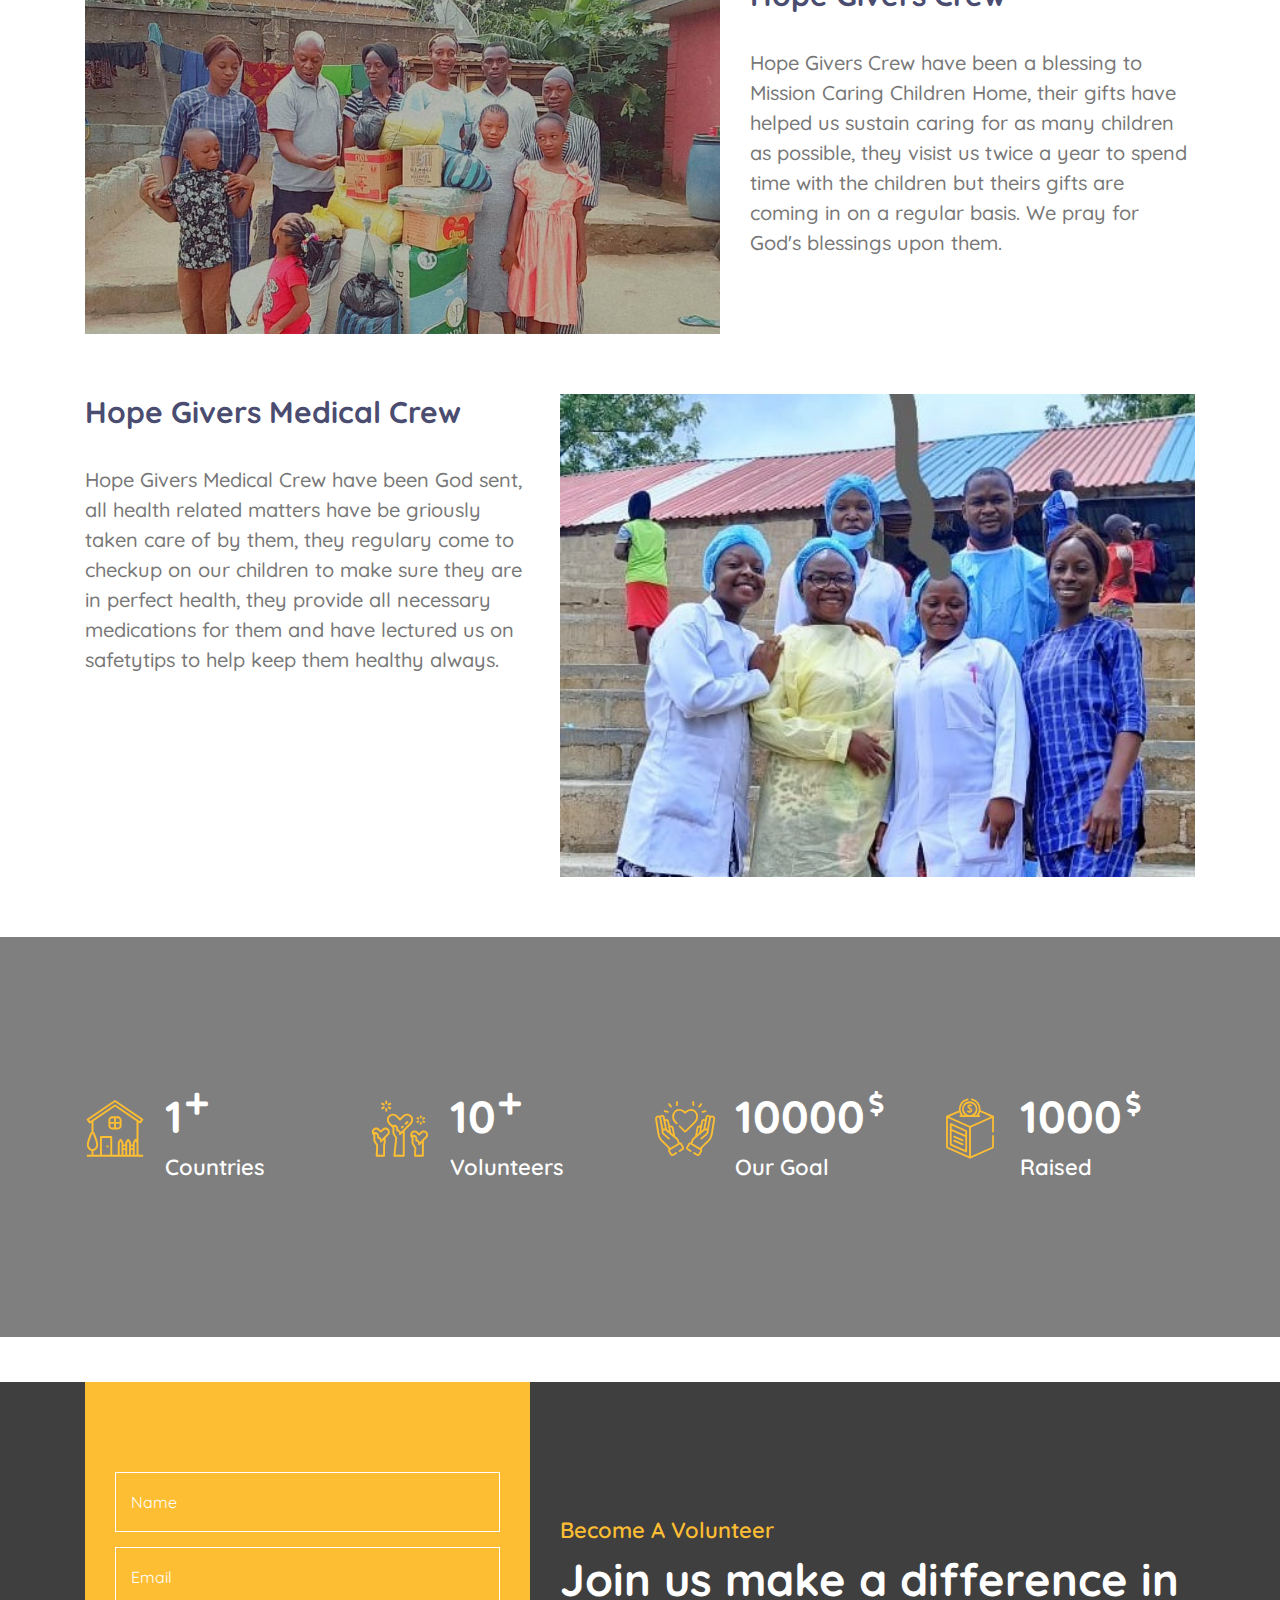
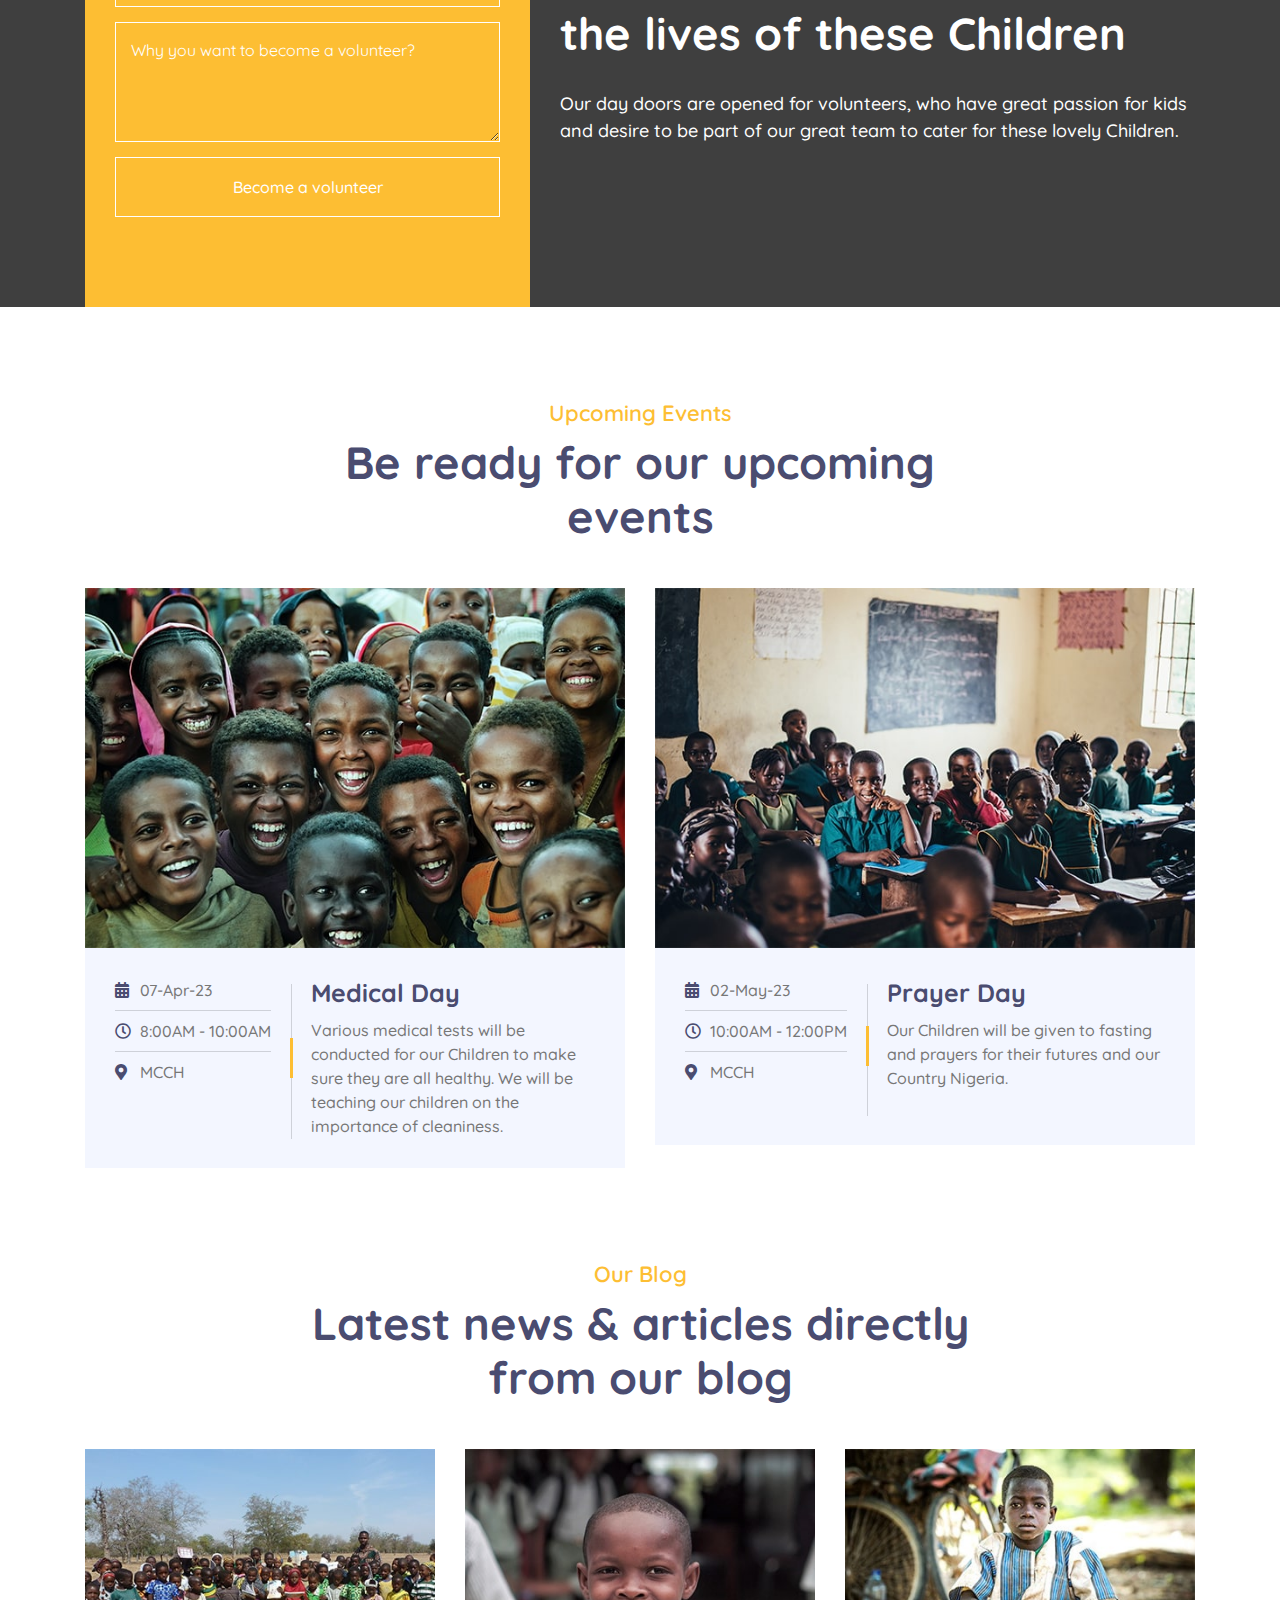
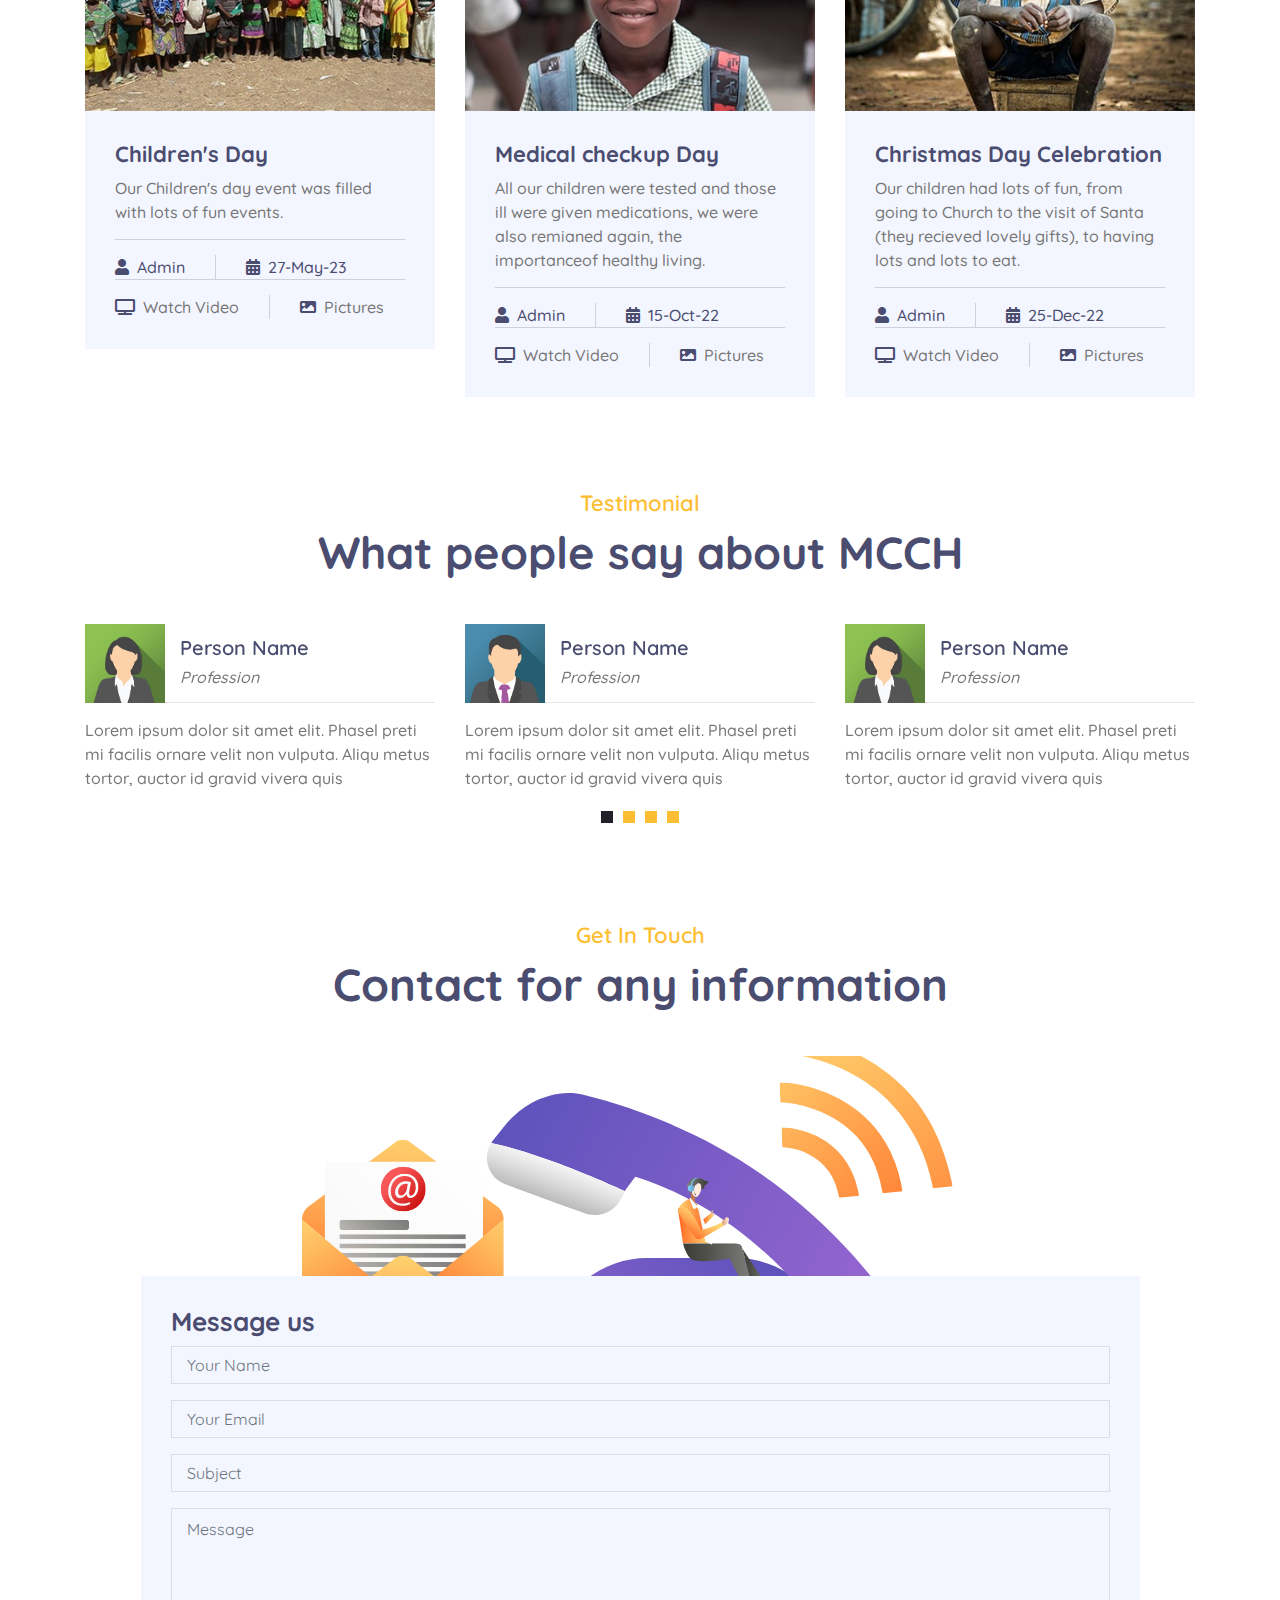
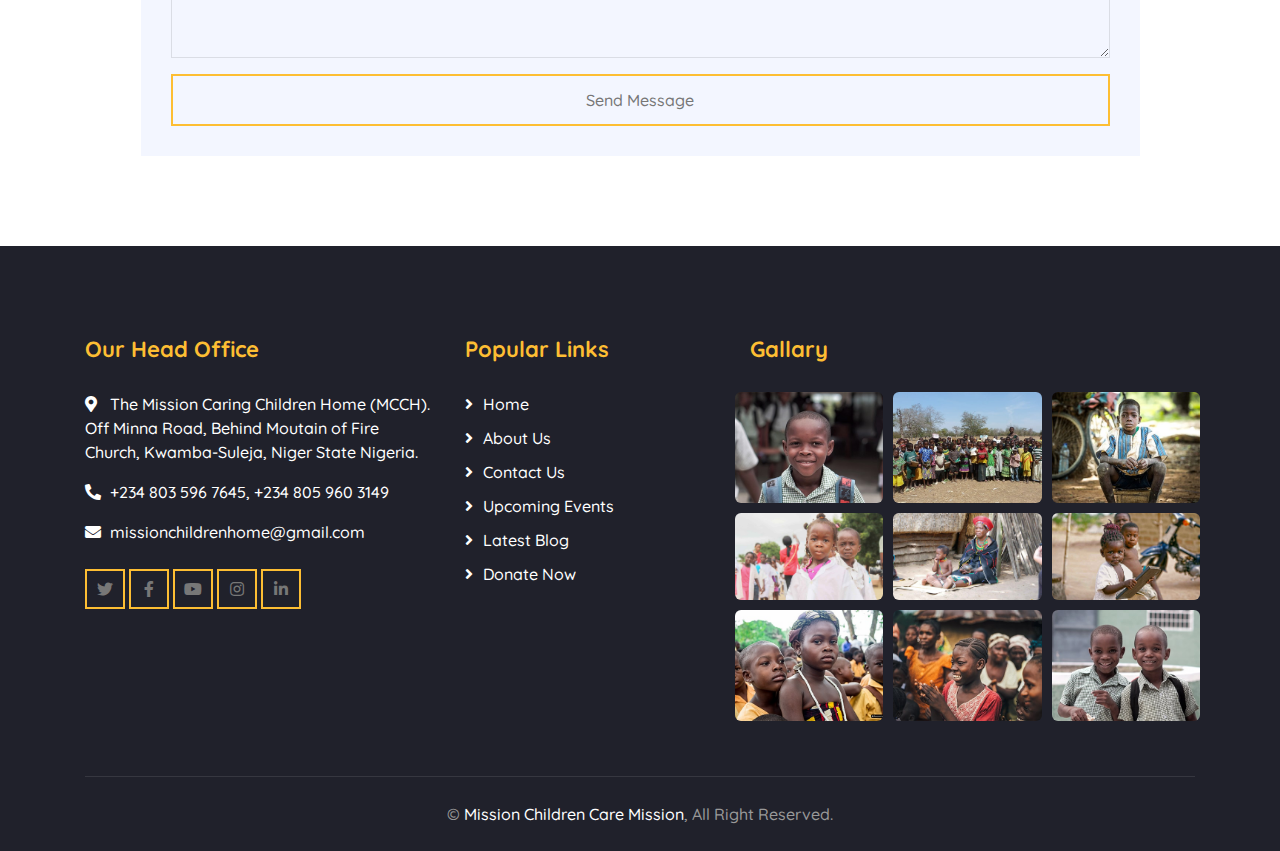
==== commit c81b1a91: "Add files via upload" ====
--- a/index.html
+++ b/index.html
@@ -60,7 +60,7 @@
         <div class="navbar navbar-expand-lg bg-dark navbar-dark">
             <div class="container-fluid">
                 <a href="index.html" class="navbar-brand">
-                    <img src="img/logo.svg" alt="Logo">
+                    <img src="img/logo.png" alt="Logo">
                     <div class="logo-text">
                         <h6>Mission Caring</h6>
                         <p>Children Home</p>
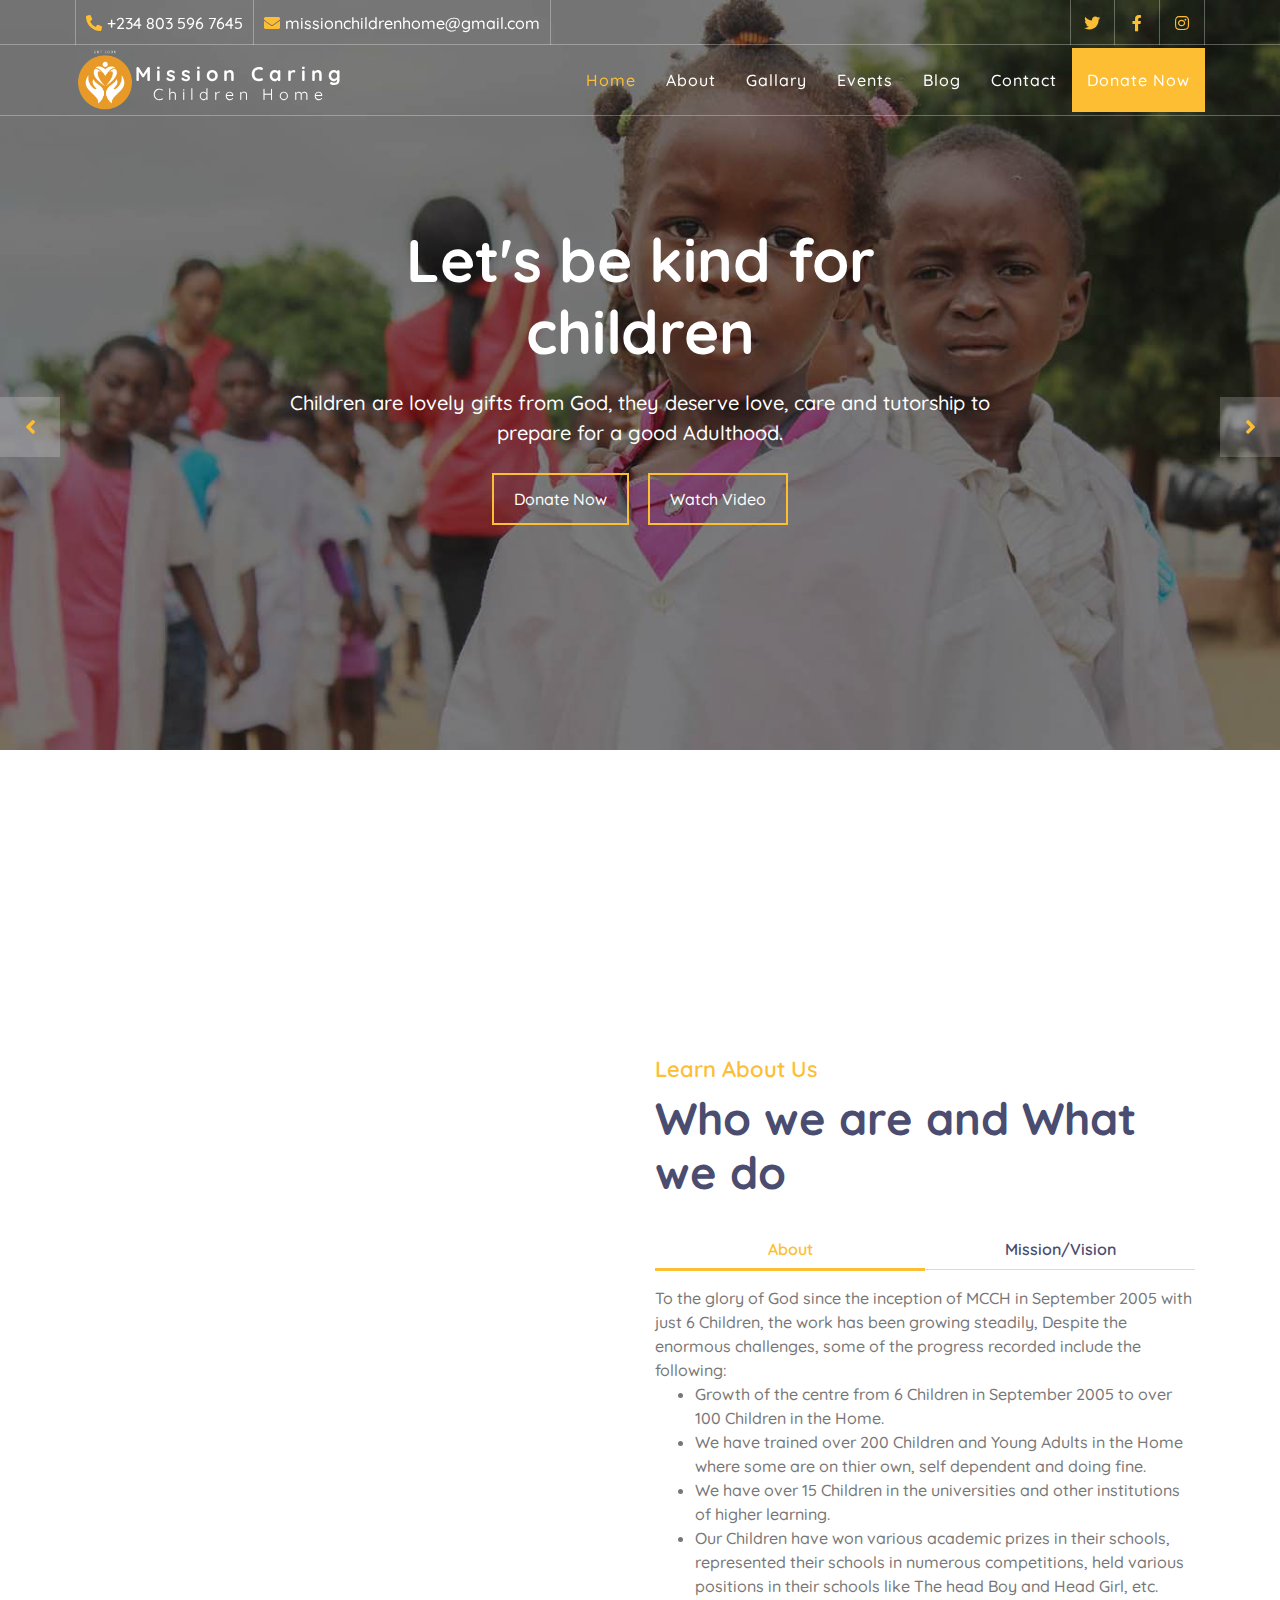
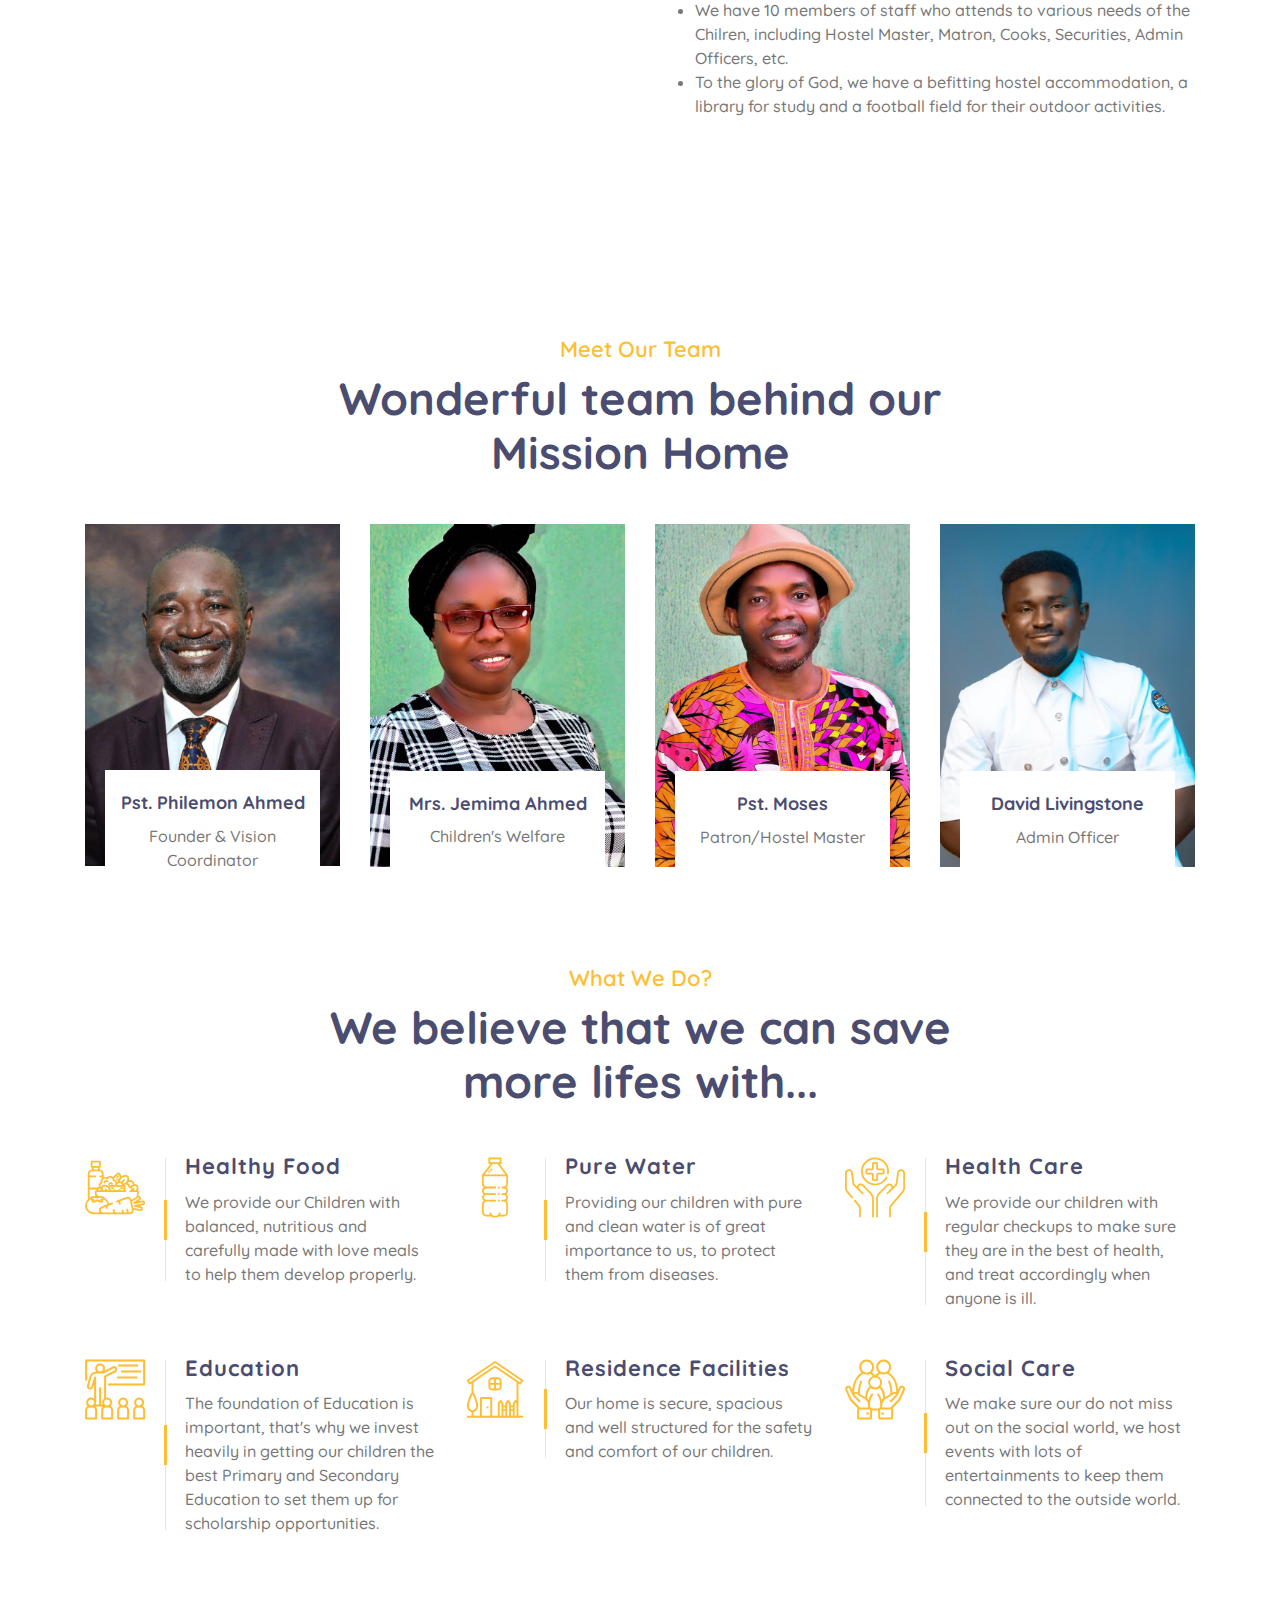
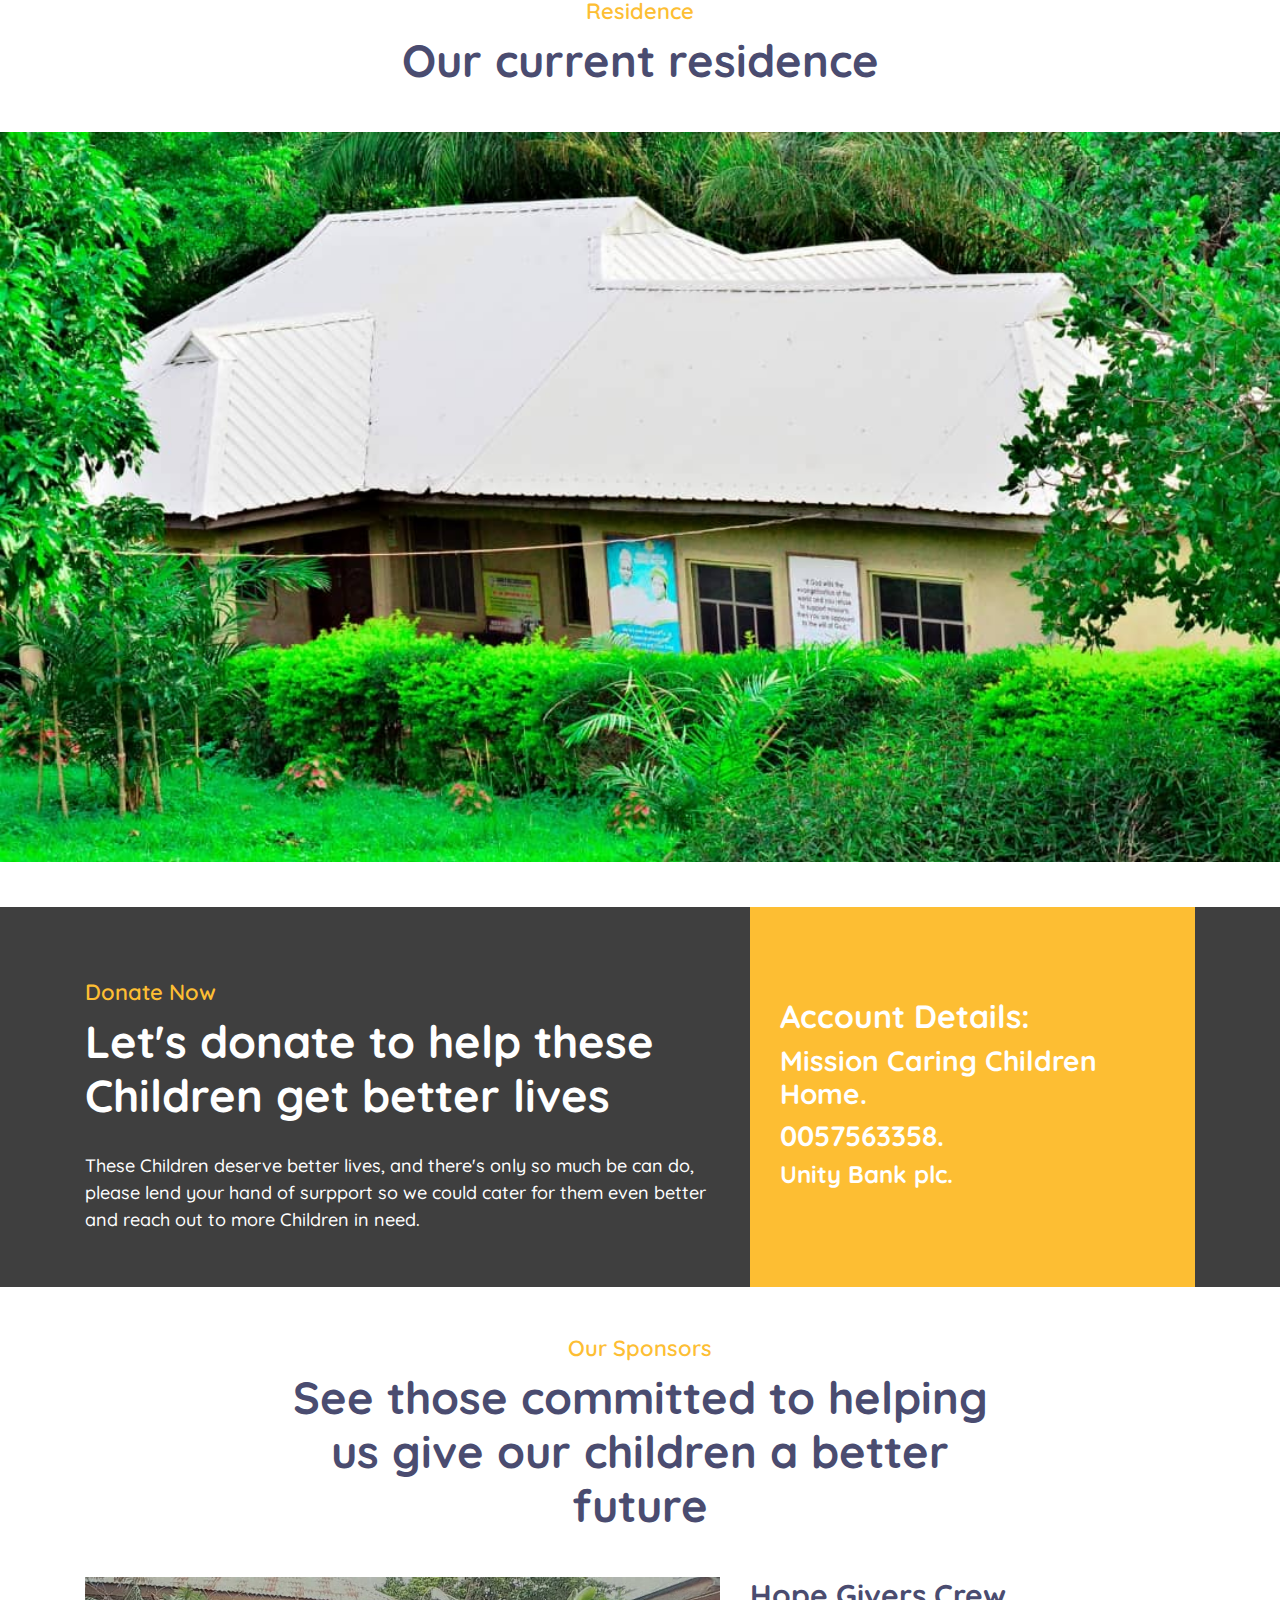
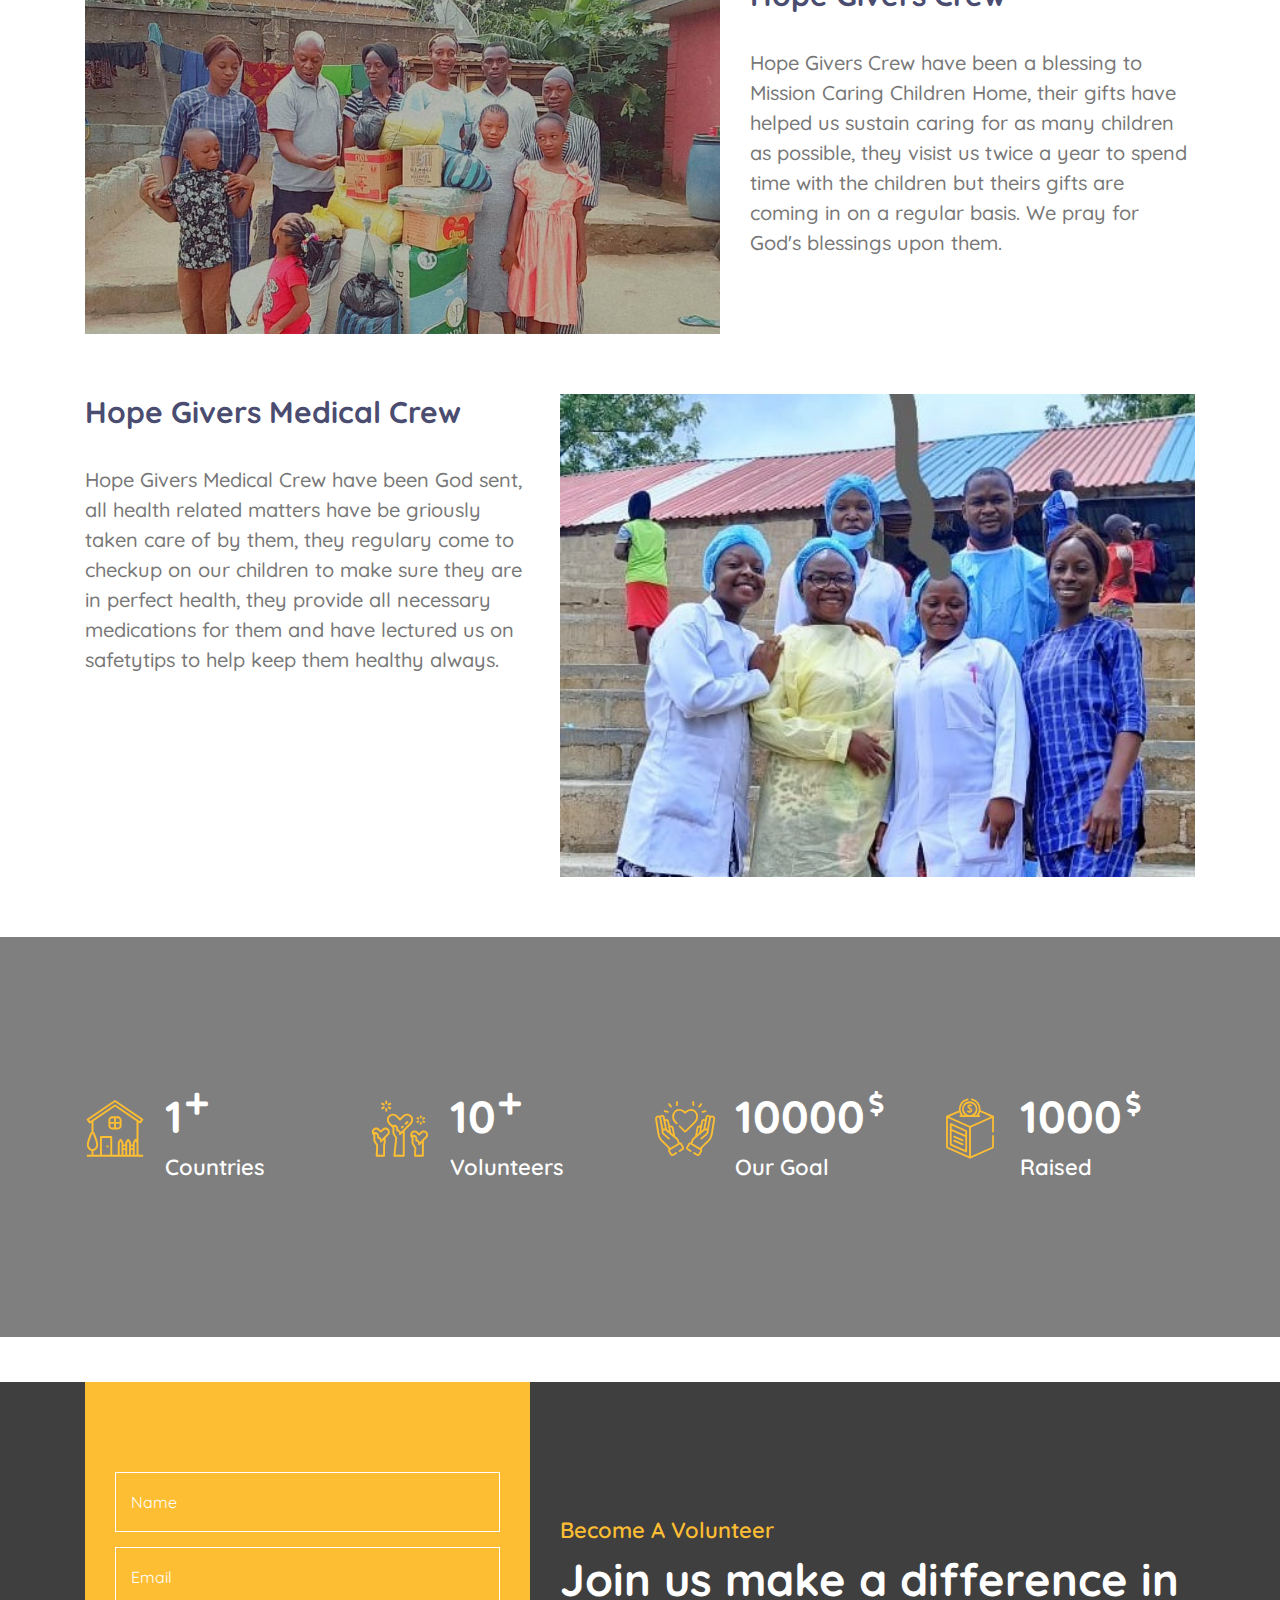
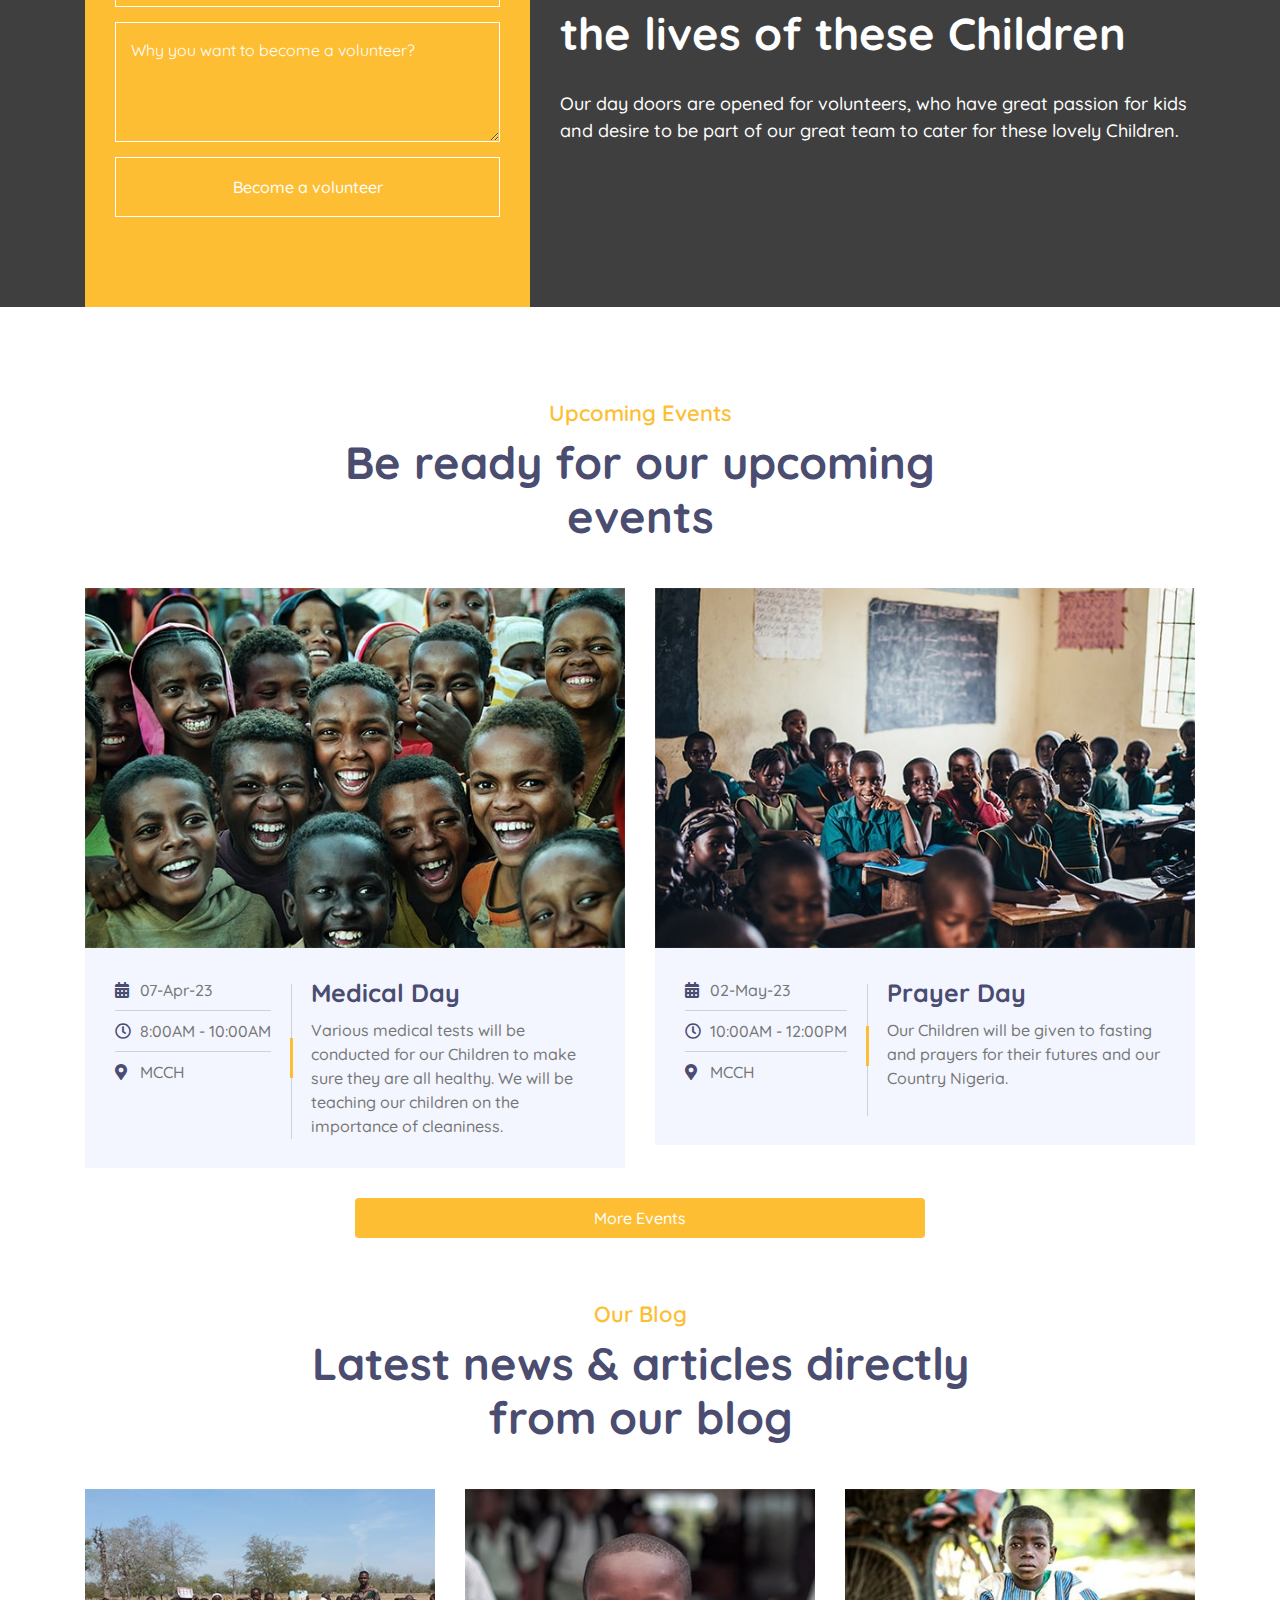
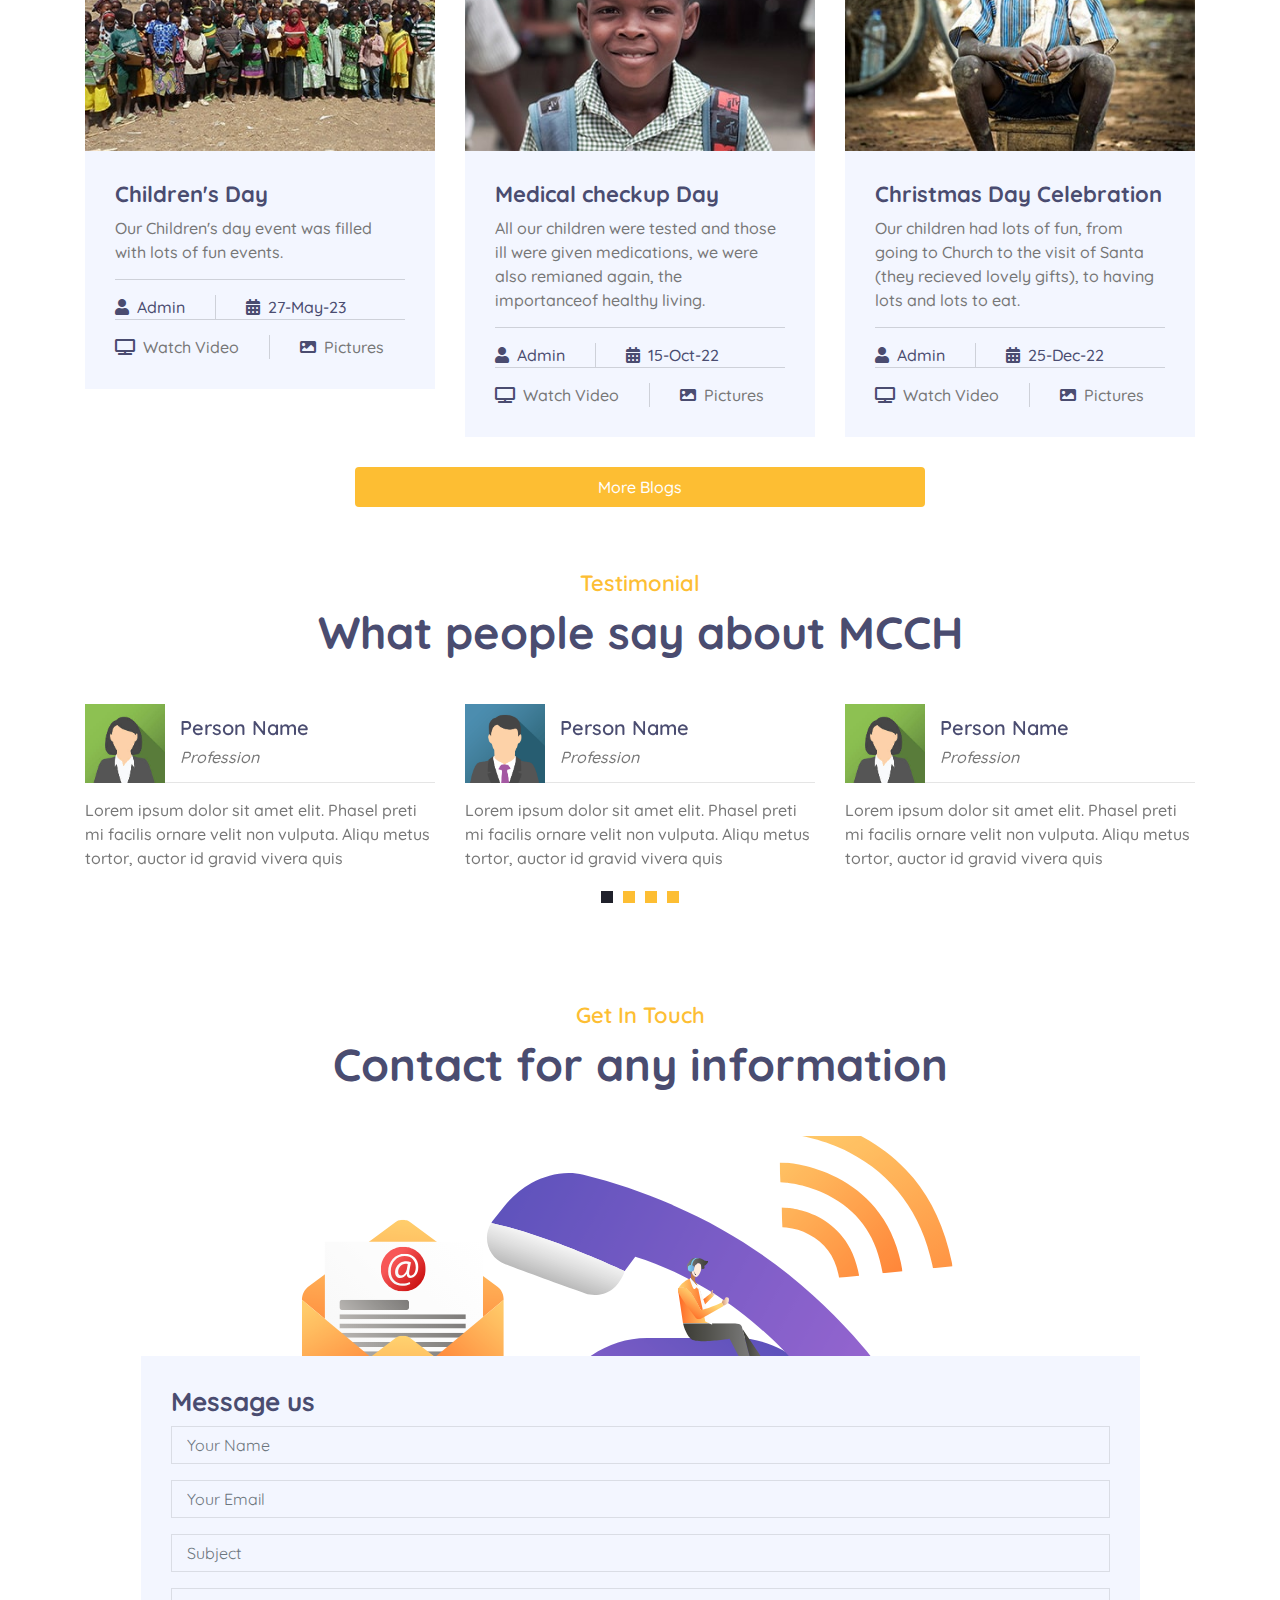
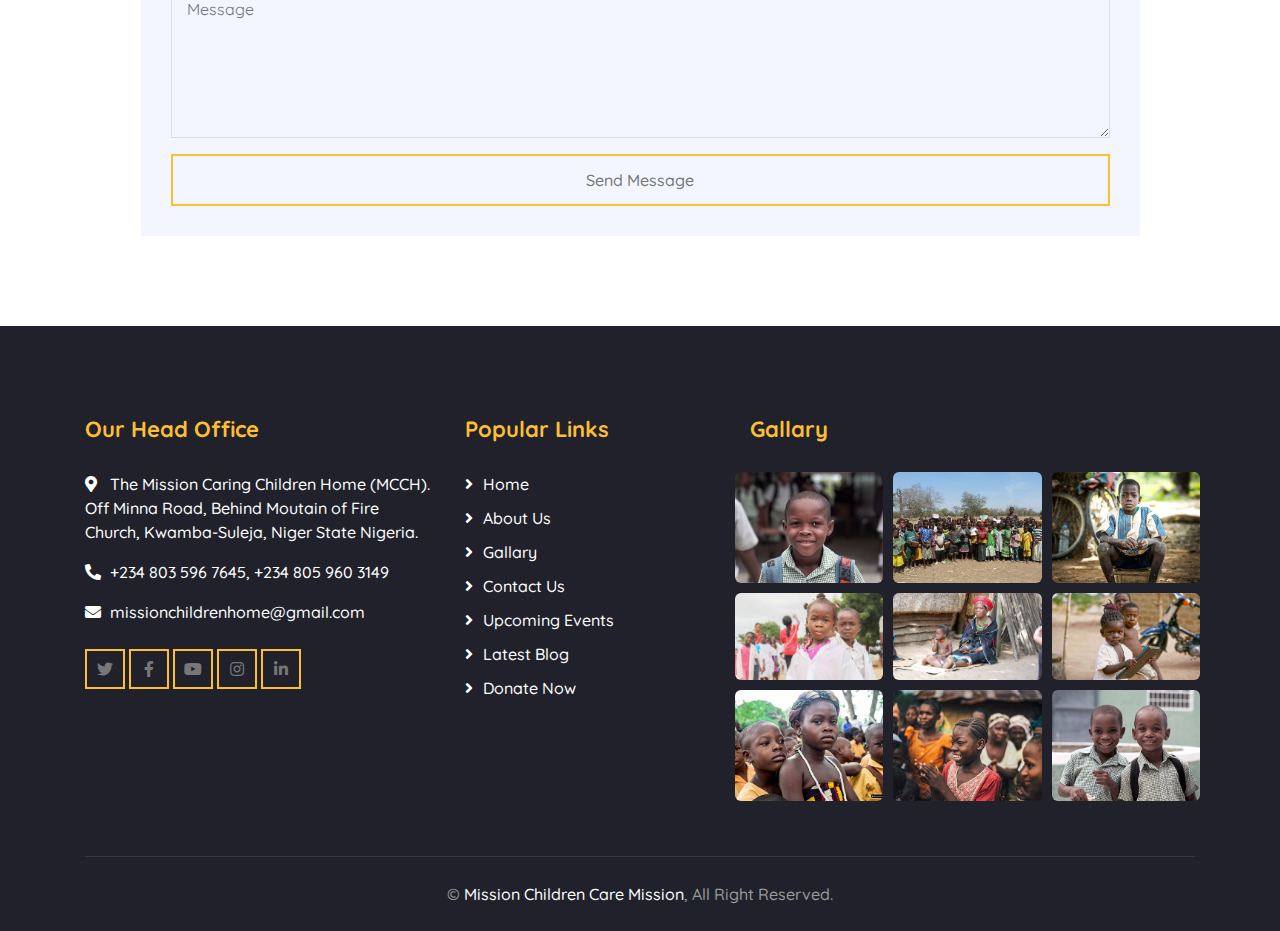
==== commit 6bc27df2: "Add files via upload" ====
--- a/index.html
+++ b/index.html
@@ -74,6 +74,7 @@
                     <div class="navbar-nav ml-auto">
                         <a href="index.html" class="nav-item nav-link active">Home</a>
                         <a href="about.html" class="nav-item nav-link">About</a>
+                        <a href="gallary.html" class="nav-item nav-link">Gallary</a>
                         <a href="event.html" class="nav-item nav-link">Events</a>
                         <a href="blog.html" class="nav-item nav-link">Blog</a>
                         <a href="contact.html" class="nav-item nav-link">Contact</a>
@@ -90,7 +91,6 @@
             </div>
         </div>
         <!-- Nav Bar End -->
-
 
         <!-- Carousel Start -->
         <div class="carousel">
@@ -195,15 +195,27 @@
 
                             <div class="tab-content">
                                 <div id="tab-content-1" class="container tab-pane active">
-                                    To the glory of God since the inception of MCCH  in September 2005 with just 6 Children, the work has been growing steadily, Despite the enormous challenges, some of the progress recorded include the following...
+                                    To the glory of God since the inception of MCCH in September 2005 with just 6 Children, the work has been growing steadily, Despite the enormous challenges, some of the progress recorded include the following:
+                                    <ul>
+                                        <li>Growth of the centre from 6 Children in September 2005 to over 100 Children in the Home.</li>
+                                        <li>We have trained over 200 Children and Young Adults in the Home where some are on thier own, self dependent and doing fine.</li>
+                                        <li>We have over 15 Children in the universities and other institutions of higher learning.</li>
+                                        <li>Our Children have won various academic prizes in their schools, represented their schools in numerous competitions, held various positions in their schools like The head Boy and Head Girl, etc.</li>
+                                        <li>We have 10 members of staff who attends to various needs of the Chilren, including Hostel Master, Matron, Cooks, Securities, Admin Officers, etc.</li>
+                                        <li>To the glory of God, we have a befitting hostel accommodation, a library for study and a football  field for their outdoor  activities.</li>
+                                    </ul>
                                 </div>
                                 <div id="tab-content-2" class="container tab-pane fade">
-                                    The core work of MCCH is taking total care of the less privileged, orphans and the vulnerable children physicality, morally, academically and spiritually...
-                                </div>
-                                <!-- <div id="tab-content-3" class="container tab-pane fade">
-                                    Aliquam dolor odio, mollis sed feugiat sit amet, feugiat ut sapien. Nunc eu dignissim lorem. Suspendisse at hendrerit enim. Interdum et malesuada fames ac ante ipsum primis in faucibus. Sed condimentum semper turpis vel facilisis. Nunc vel faucibus orci. Mauris ut mauris rhoncus, efficitur nisi at, venenatis quam. Praesent egestas pretium enim sit amet finibus. Curabitur at erat molestie, tincidunt lorem eget, consequat ligula.
-                                </div> -->
-                                <a class="btn btn-custom" href="about.html">Read more...</a>
+                                    The core work of MCCH is taking total care of the less privileged, orphans and the vulnerable children physicality, morally, academically and spiritually.
+                                    <ul>
+                                        <li>We give them sound Education from Nursery schools to higher level of learning, believing the knowledge is the toll for the greatest empowerment.</li>
+                                        <li>We recognise, train and develop their talents, gifts, abilities. breeding them to excellence in the society that they would have been wasted and buried in their rural areas.</li>
+                                        <li>We raise God fearing, decent, disciplined, well-behaved childrenworthy both in character and learning. So they dont't become nuisance to the society.
+                                        </li>
+                                        <li>We provide consultancy, counselling and other related services to orphans, less privileged and other vulnerable kids and the general public for the betterment of our society.</li>
+                                    </ul>
+                                </div>
+                                <!-- <a class="btn btn-custom" href="about.html">Read more...</a> -->
                             </div>
                         </div>
                     </div>
@@ -257,11 +269,11 @@
                     <div class="col-lg-3 col-md-6">
                         <div class="team-item">
                             <div class="team-img">
-                                <img src="img/David Livingstone.jpg" alt="Team Image">
+                                <img src="img/Mr Moses Patron.jpg" alt="Team Image">
                             </div>
                             <div class="team-text">
-                                <h2>David Livingstone</h2>
-                                <p>Admin Officer</p>
+                                <h2>Pst. Moses</h2>
+                                <p>Patron/Hostel Master</p>
                                 <div class="team-social">
                                     <a href=""><i class="fab fa-twitter"></i></a>
                                     <a href=""><i class="fab fa-facebook-f"></i></a>
@@ -274,11 +286,11 @@
                     <div class="col-lg-3 col-md-6">
                         <div class="team-item">
                             <div class="team-img">
-                                <img src="img/Mr Moses Patron.jpg" alt="Team Image">
+                                <img src="img/David Livingstone.jpg" alt="Team Image">
                             </div>
                             <div class="team-text">
-                                <h2>Pst. Moses</h2>
-                                <p>Patron/Hostel Master</p>
+                                <h2>David Livingstone</h2>
+                                <p>Admin Officer</p>
                                 <div class="team-social">
                                     <a href=""><i class="fab fa-twitter"></i></a>
                                     <a href=""><i class="fab fa-facebook-f"></i></a>
@@ -487,7 +499,7 @@
         <div class="facts" data-parallax="scroll" data-image-src="img/facts.jpg">
             <div class="container">
                 <div class="row">
-                    <div class="col-lg-3 col-md-6">
+                    <div class="col-lg-3 col-md-6 grid">
                         <div class="facts-item">
                             <i class="flaticon-home"></i>
                             <div class="facts-text">
@@ -496,7 +508,7 @@
                             </div>
                         </div>
                     </div>
-                    <div class="col-lg-3 col-md-6">
+                    <div class="col-lg-3 col-md-6 grid">
                         <div class="facts-item">
                             <i class="flaticon-charity"></i>
                             <div class="facts-text">
@@ -505,7 +517,7 @@
                             </div>
                         </div>
                     </div>
-                    <div class="col-lg-3 col-md-6">
+                    <div class="col-lg-3 col-md-6 grid">
                         <div class="facts-item">
                             <i class="flaticon-kindness"></i>
                             <div class="facts-text">
@@ -514,7 +526,7 @@
                             </div>
                         </div>
                     </div>
-                    <div class="col-lg-3 col-md-6">
+                    <div class="col-lg-3 col-md-6 grid">
                         <div class="facts-item">
                             <i class="flaticon-donation"></i>
                             <div class="facts-text">
@@ -593,7 +605,6 @@
                                         Various medical tests will be conducted for our Children to make sure they are all healthy.
                                         We will be teaching our children on the importance of cleaniness.
                                     </p>
-                                    <!-- <a class="btn btn-custom" href="">Join Now</a> -->
                                 </div>
                             </div>
                         </div>
@@ -612,11 +623,15 @@
                                     <p>
                                         Our Children will be given to fasting and prayers for their futures and our Country Nigeria.
                                     </p>
-                                    <!-- <a class="btn btn-custom" href="">Join Now</a> -->
-                                </div>
-                            </div>
-                        </div>
-                    </div>
+                                </div>
+                            </div>
+                        </div>
+                    </div>
+                    <ul class="home-ul justify-content-center nav nav-pills nav-justified">
+                        <li class="nav-item">
+                            <a class="nav-link home-link" href="event.html">More Events</a>
+                        </li>
+                    </ul>
                 </div>
             </div>
         </div>
@@ -693,6 +708,11 @@
                             </div>
                         </div>
                     </div>
+                    <ul class="home-ul justify-content-center nav nav-pills nav-justified">
+                        <li class="nav-item" style="flex-grow: 1;">
+                            <a class="nav-link home-link" href="blog.html">More Blogs</a>
+                        </li>
+                    </ul>
                 </div>
             </div>
         </div>
@@ -999,6 +1019,7 @@
                             <h2>Popular Links</h2>
                             <a href="index.html">Home</a>
                             <a href="about.html">About Us</a>
+                            <a href="gallary.html">Gallary</a>
                             <a href="contact.html">Contact Us</a>
                             <a href="event.html">Upcoming Events</a>
                             <a href="blog.html">Latest Blog</a>
--- a/css/style.css
+++ b/css/style.css
@@ -28,6 +28,16 @@
     color: #FDBE33;
     outline: none;
     text-decoration: none;
+}
+.flex{
+    display: flex;
+}
+
+@media (max-width: 768px) {
+    .grid{
+        display: grid;
+        place-content: center;
+    }
 }
 
 .btn.btn-custom {
@@ -158,7 +168,20 @@
     flex: 0 0 100%;
     max-width: 100%;
 }
-
+@media (max-width: 768px){ 
+    .col-sm-4 {
+        -ms-flex: 0 0 33.333333%;
+        flex: 0 0 33.333333%;
+        max-width: 33.333333%;
+    }
+}
+@media (max-width: 400px){ 
+    .col-sm-6 {
+        -ms-flex: 0 0 50%;
+        flex: 0 0 50%;
+        max-width: 50%;
+    }
+}
 /**********************************/
 /********** Top Bar CSS ***********/
 /**********************************/
@@ -613,12 +636,19 @@
     background-position: center;
     background-attachment: fixed;
 }
-.page-header-event{
-    background: linear-gradient(rgba(0, 0, 0, .5), rgba(0, 0, 0, .5)), url(../img/carousel-2.jpg);
+.page-header-gallary{
+    background: linear-gradient(rgba(0, 0, 0, .5), rgba(0, 0, 0, .5)), url(../img/Children-being-served-meal.jpg);
     background-repeat: no-repeat;
     background-size: cover;
     background-position: center;
-    background-attachment: fixed;
+    /* background-attachment: fixed; */
+}
+.page-header-event{
+    background: linear-gradient(rgba(0, 0, 0, .5), rgba(0, 0, 0, .5)), url(../img/Chilren-with-medical-team-group-of-hope-givers-union.jpg);
+    background-repeat: no-repeat;
+    background-size: cover;
+    background-position: center;
+    /* background-attachment: fixed; */
 }
 .page-header-blog{
     background: linear-gradient(rgba(0, 0, 0, .5), rgba(0, 0, 0, .5)), url(../img/carousel-3.jpg);
@@ -821,6 +851,105 @@
     }
 }
 
+/*******************************/
+/********** Gallary CSS **********/
+/*******************************/
+.gallary {
+    position: relative;
+    width: 100%;
+    padding: 45px 0 15px 0;
+}
+.gallary .container {
+    width: 100%;
+}
+
+.gallary .col-md-4, .gallary .col-md-3 {
+    margin: 0;
+    padding: 0;
+}
+
+.gallary-thumb img {
+    width: 100%;
+    transition: 0.5s;
+}
+
+.gallary-thumb:hover img {
+    transform: scale(1.15);
+}
+
+.gallary .gallary-thumb {
+    overflow: hidden;
+    position: relative;
+    cursor: pointer;
+    width: 102%;
+}
+
+.gallary-thumb .gallary-info {
+    position: absolute;
+    top: 60%;
+    left: 0px;
+    right: 0px;
+    bottom: 0px;
+    text-align: left;
+    padding: 25px 30px;
+    transition: 0.5s 0.2s;
+}
+
+.gallary-info .gallary-item {
+    float: left;
+}
+
+.gallary-info .gallary-price {
+    float: right;
+}
+
+.gallary-info .gallary-price span {
+    font-size: 20px;
+    font-weight: bold;
+    line-height: normal;
+    display: block;
+    margin-top: 10px;
+}
+
+.gallary-thumb .gallary-info h3,
+.gallary-thumb .gallary-info p,
+.gallary-thumb .gallary-info span {
+    transform: translateY(100%);
+    opacity: 0;
+    display: block;
+    transition: 0.5s 0.2s;
+    color: #ffffff;
+    z-index: 2;
+    position: relative;
+}
+
+.gallary-thumb .gallary-info h3 {
+    margin-top: 0;
+}
+
+.gallary-thumb .gallary-info p {
+    color: #d9d9d9;
+    text-transform: uppercase;
+    font-size: 10px;
+    font-weight: bold;
+    letter-spacing: 1px;
+}
+
+.gallary-thumb:hover .gallary-info h3,
+.gallary-thumb:hover .gallary-info p,
+.gallary-thumb:hover .gallary-info span {
+    transform: translateY(0px);
+    opacity: 1;
+}
+
+.gallary-thumb:hover .gallary-info {
+    background: rgba(0,0,0,0.8);
+}
+.img-responsive{
+    display: block;
+    max-width: 100%;
+    height: auto;
+}
 
 /*******************************/
 /********* Service CSS *********/
@@ -1122,9 +1251,6 @@
 /*******************************/
 .sponsors .sponsors-container {
 margin-bottom: 60px;
-}
-.flex{
-    display: flex;
 }
 .sponsors .sponsors-img {
     align-self: center;
@@ -1567,10 +1693,16 @@
 .event .event-text p {
     margin: 0;
 }
-
-.event .btn.btn-custom {
-    margin-top: 20px;
+.home-ul{
+    margin-left: auto;
+    margin-right: auto;
+    width: 50%;
+}
+.justify-content-center .nav-item .home-link{
+    /* margin-top: 20px; */
     padding: 8px 30px;
+    color: #fff;
+    background-color: #FDBE33;
 }
 
 @media (max-width: 575.98px) {
@@ -1691,17 +1823,30 @@
     border-radius: 0;
     border-color: #4a4c70;
 }
-
+.blog .nav-justified .nav-item {
+    flex-grow: 0;
+}
+.blog .tab-content>.active {
+    display: flex;
+}
+.nav-pills .nav-link.active, .nav-pills .show>.nav-link {
+    color: #fff;
+    background-color: #007bff;
+    background-color: #FDBE33;
+}
 .blog .pagination .page-link:hover,
 .blog .pagination .page-item.active .page-link {
     color: #FDBE33;
     background: #4a4c70;
 }
-
 .blog .pagination .disabled .page-link {
     color: #999999;
 }
-
+@media (max-width: 991.98px) {
+    .blog .tab-content>.active {
+        display: block;
+    }
+}
 
 /*******************************/
 /********* Contact CSS *********/
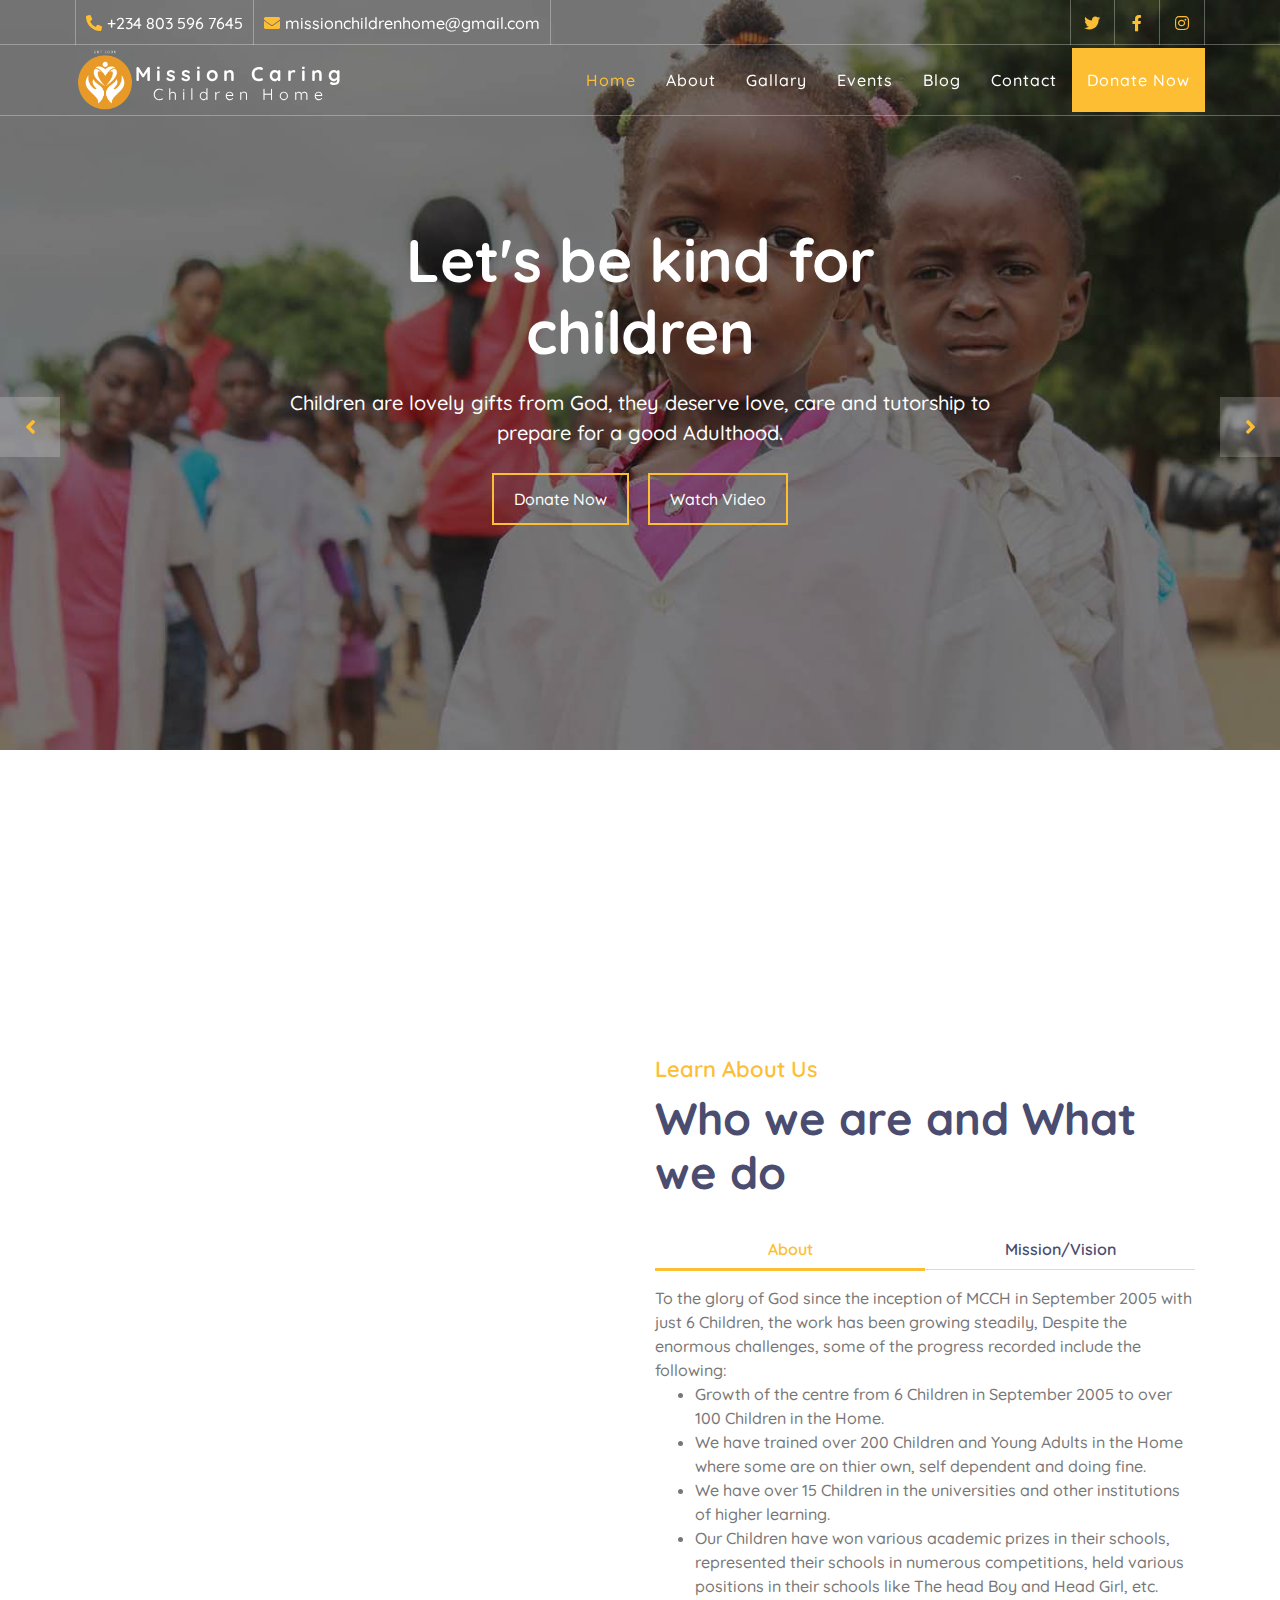
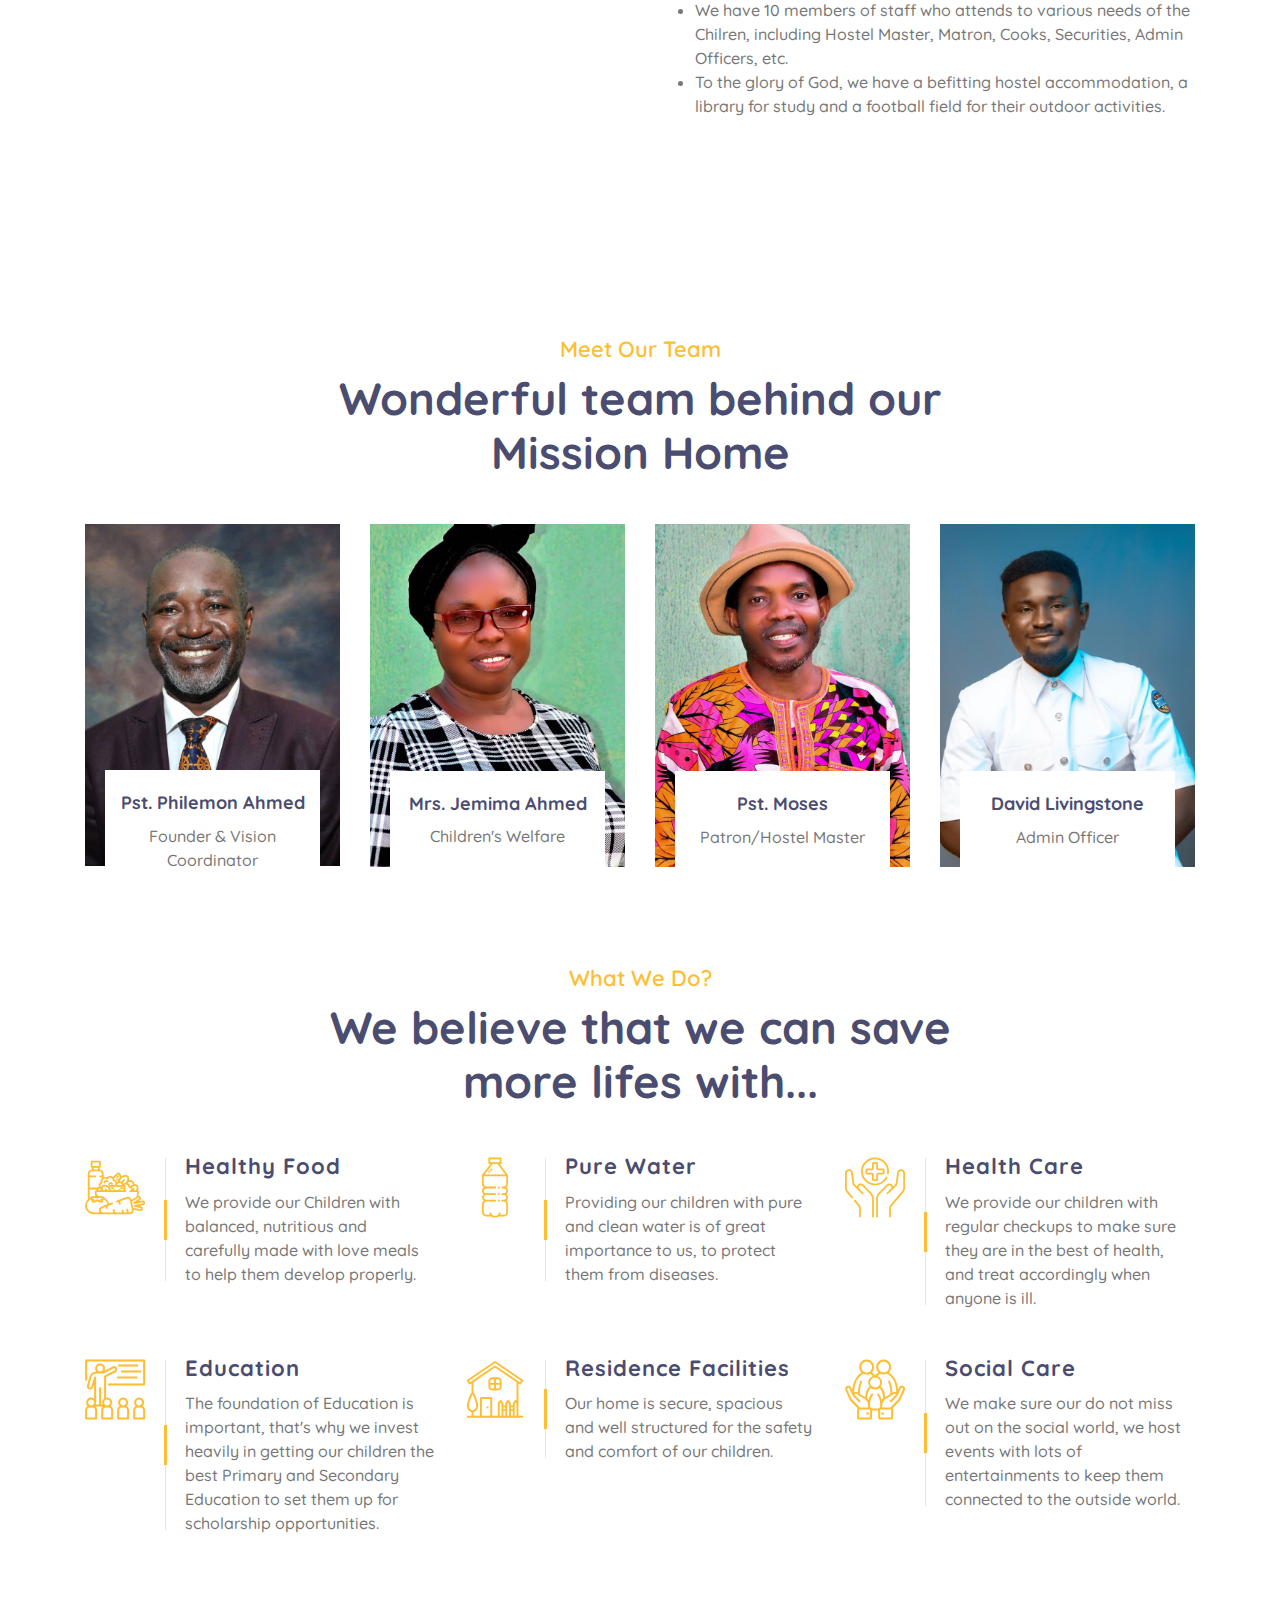
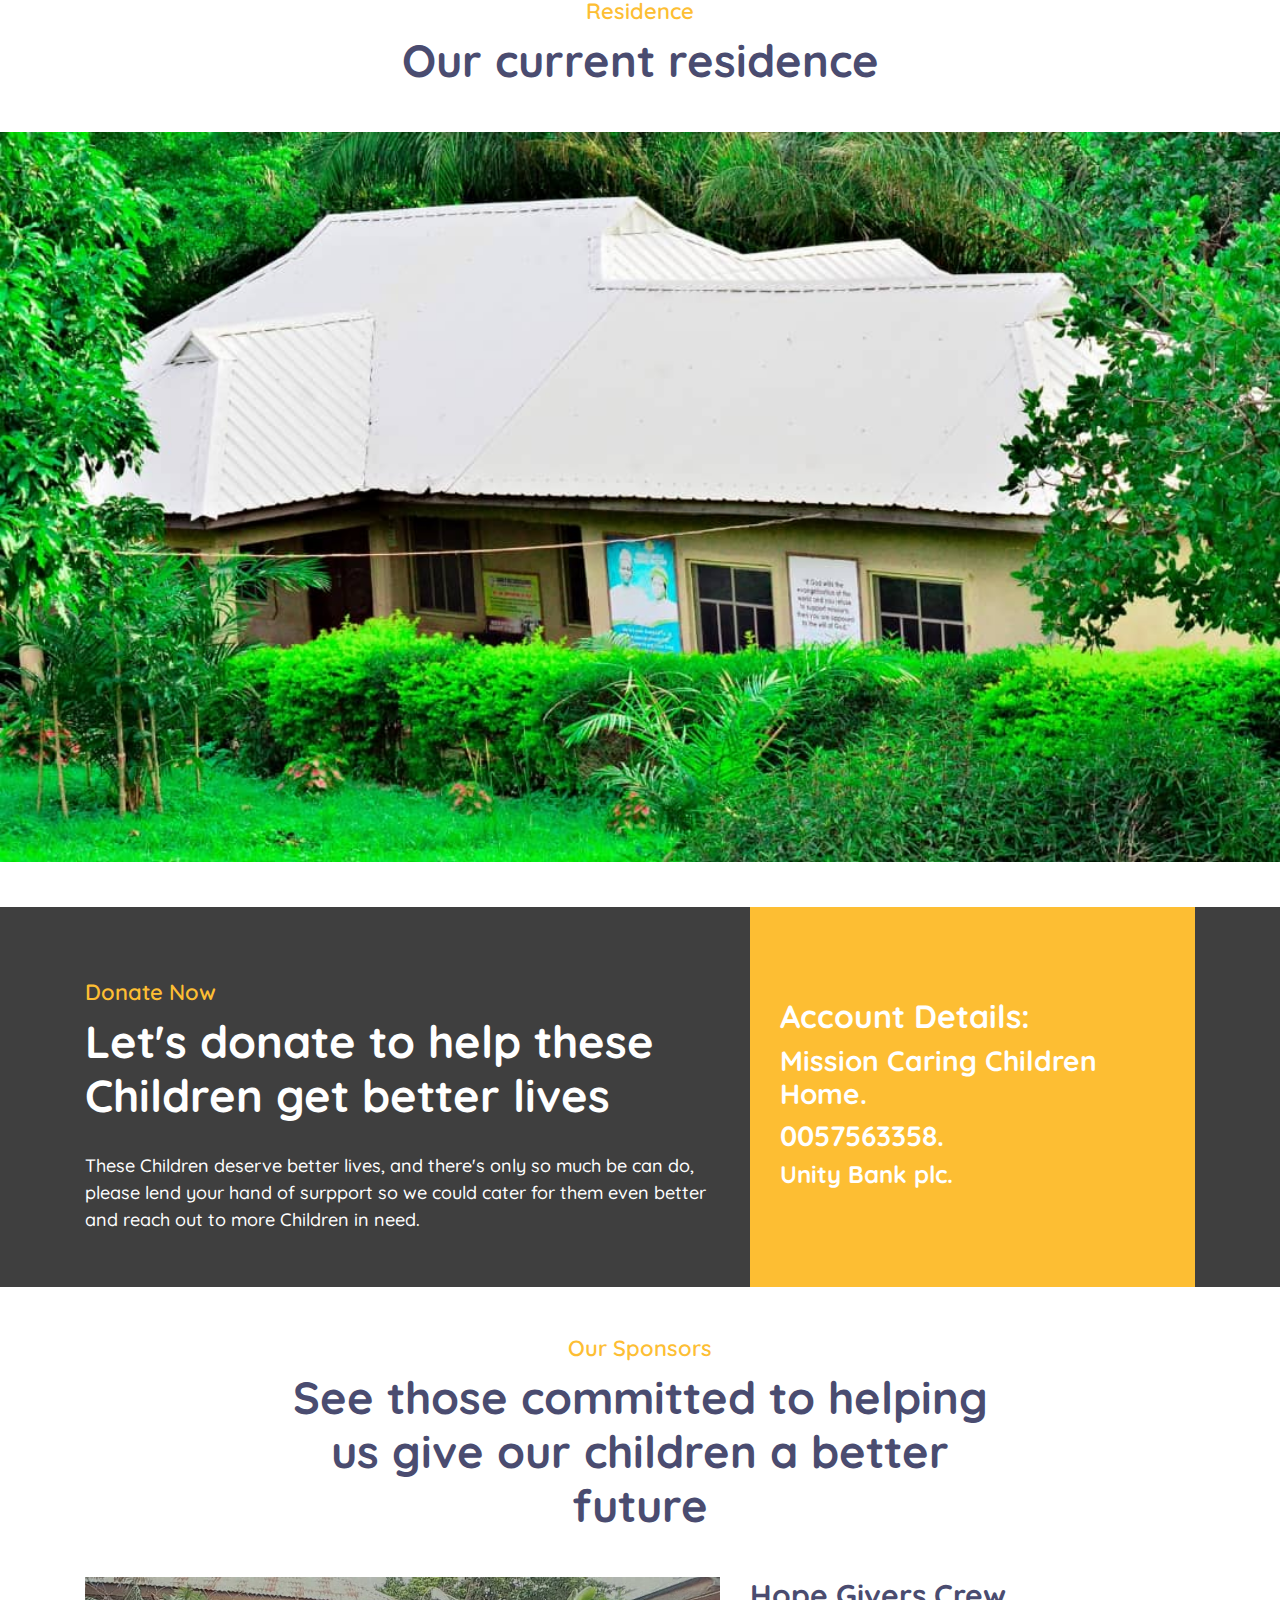
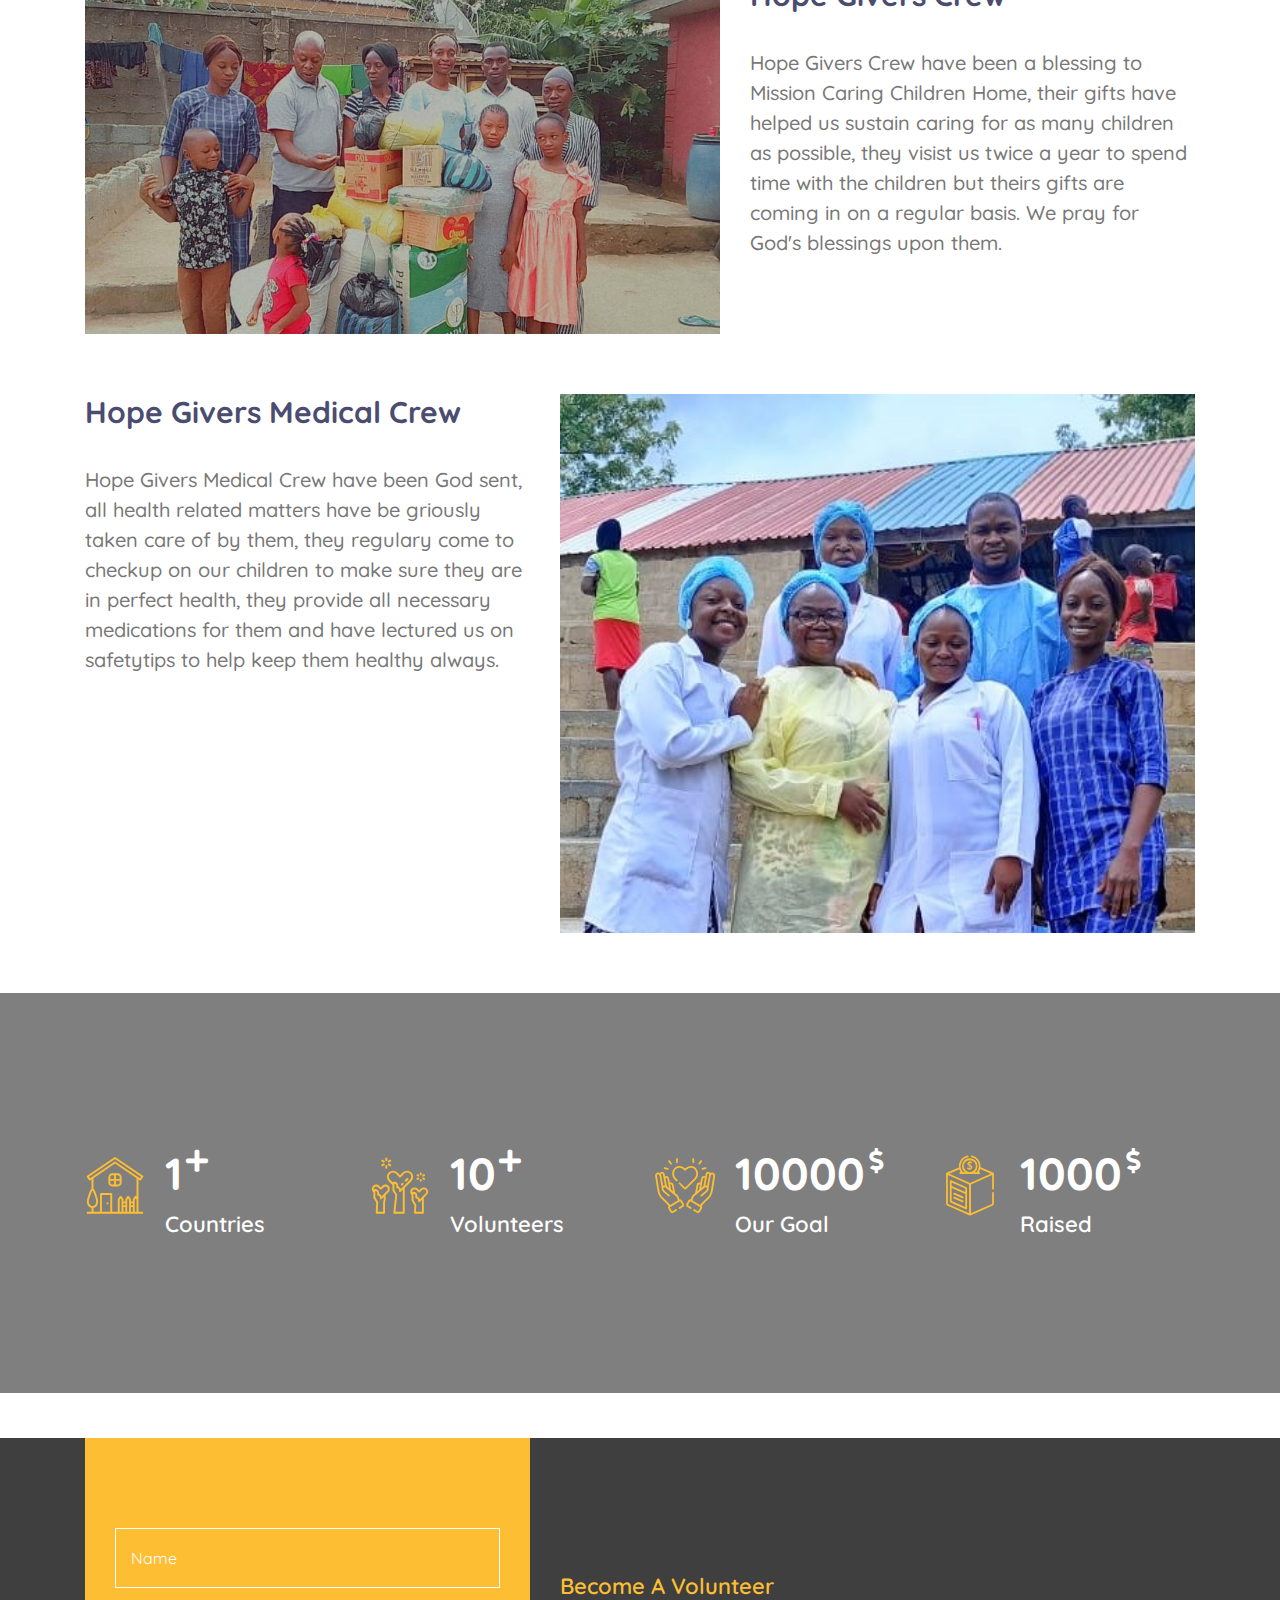
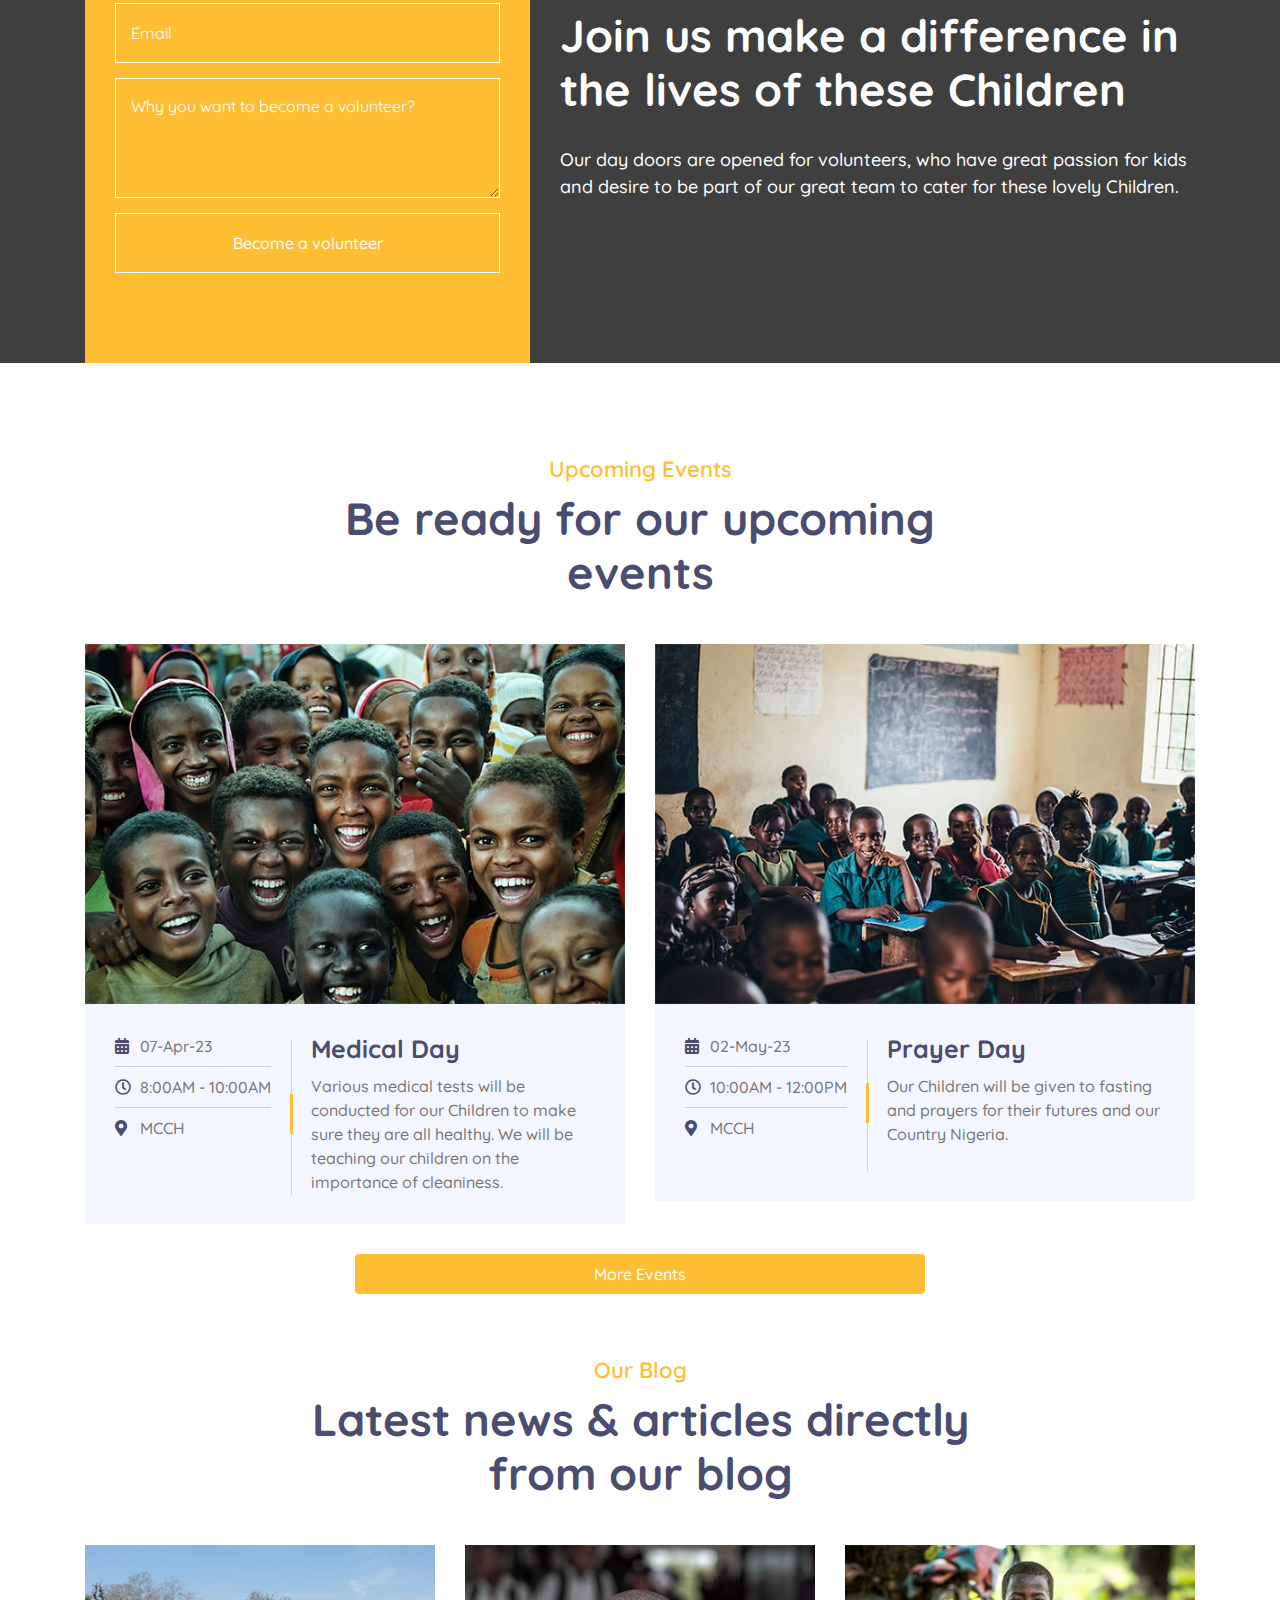
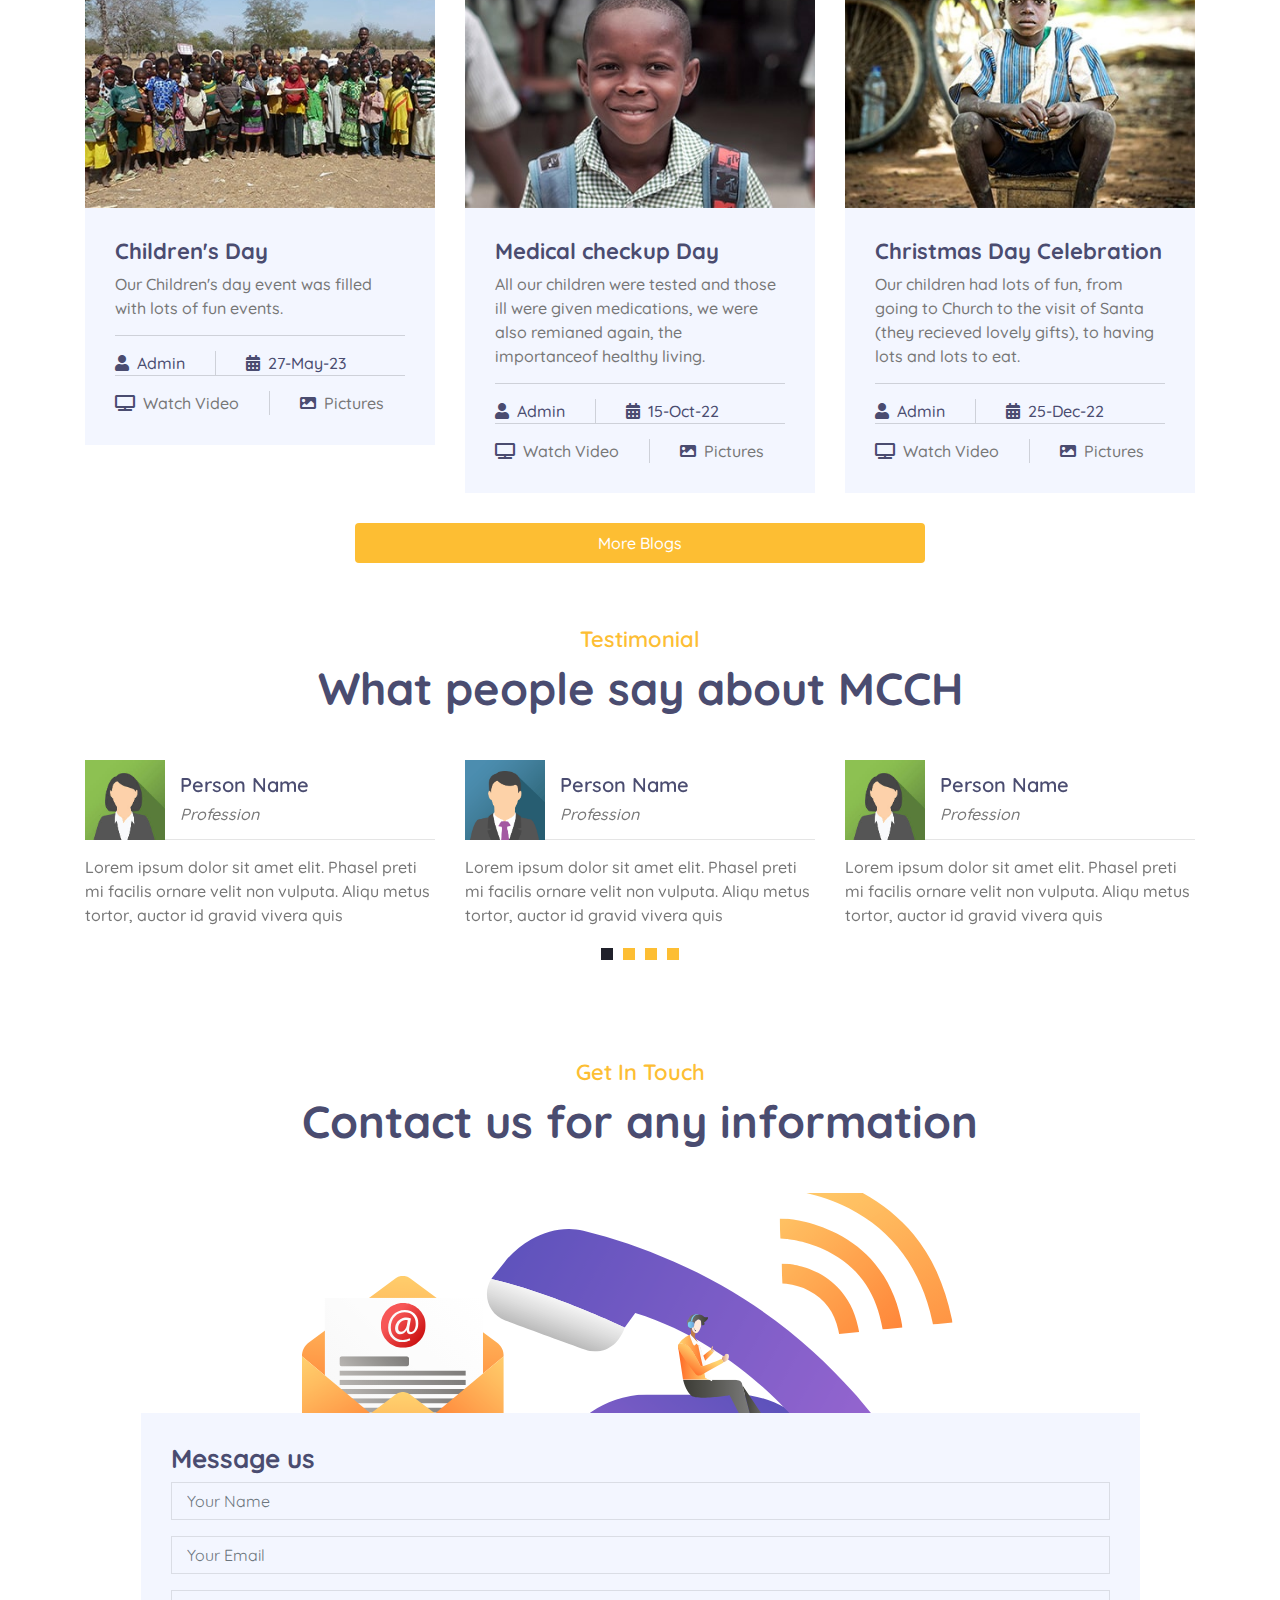
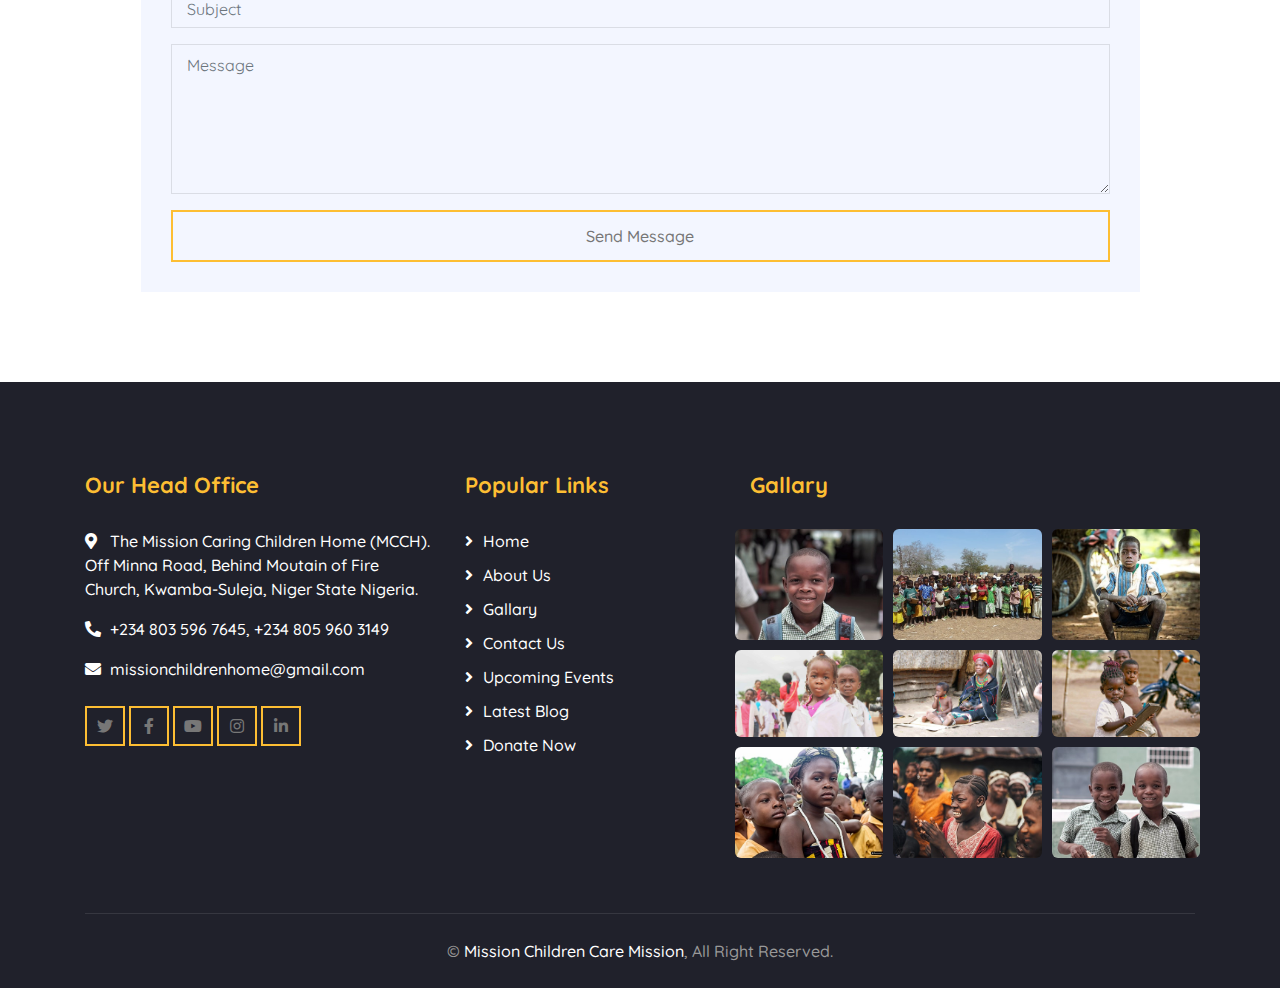
==== commit 7b6374d9: "Add files via upload" ====
--- a/index.html
+++ b/index.html
@@ -959,7 +959,7 @@
             <div class="container">
                 <div class="section-header text-center">
                     <p>Get In Touch</p>
-                    <h2>Contact for any information</h2>
+                    <h2>Contact us for any information</h2>
                 </div>
                 <div class="contact-img">
                     <img src="img/Contact us.svg" alt="Image">
--- a/css/style.css
+++ b/css/style.css
@@ -662,21 +662,21 @@
     background-repeat: no-repeat;
     background-size: cover;
     background-position: center;
-    background-attachment: fixed;
+    /* background-attachment: fixed; */
 }
 .page-header-donate{
     background: linear-gradient(rgba(0, 0, 0, .5), rgba(0, 0, 0, .5)), url(../img/donate.jpg);
     background-repeat: no-repeat;
     background-size: cover;
     background-position: center;
-    background-attachment: fixed;  
+    /* background-attachment: fixed;   */
 }
 .page-header-team{
     background: linear-gradient(rgba(0, 0, 0, .5), rgba(0, 0, 0, .5)), url(../img/facts.jpg);
     background-repeat: no-repeat;
     background-size: cover;
     background-position: center;
-    background-attachment: fixed;  
+    /* background-attachment: fixed;   */
 }
 
 .page-header h2 {
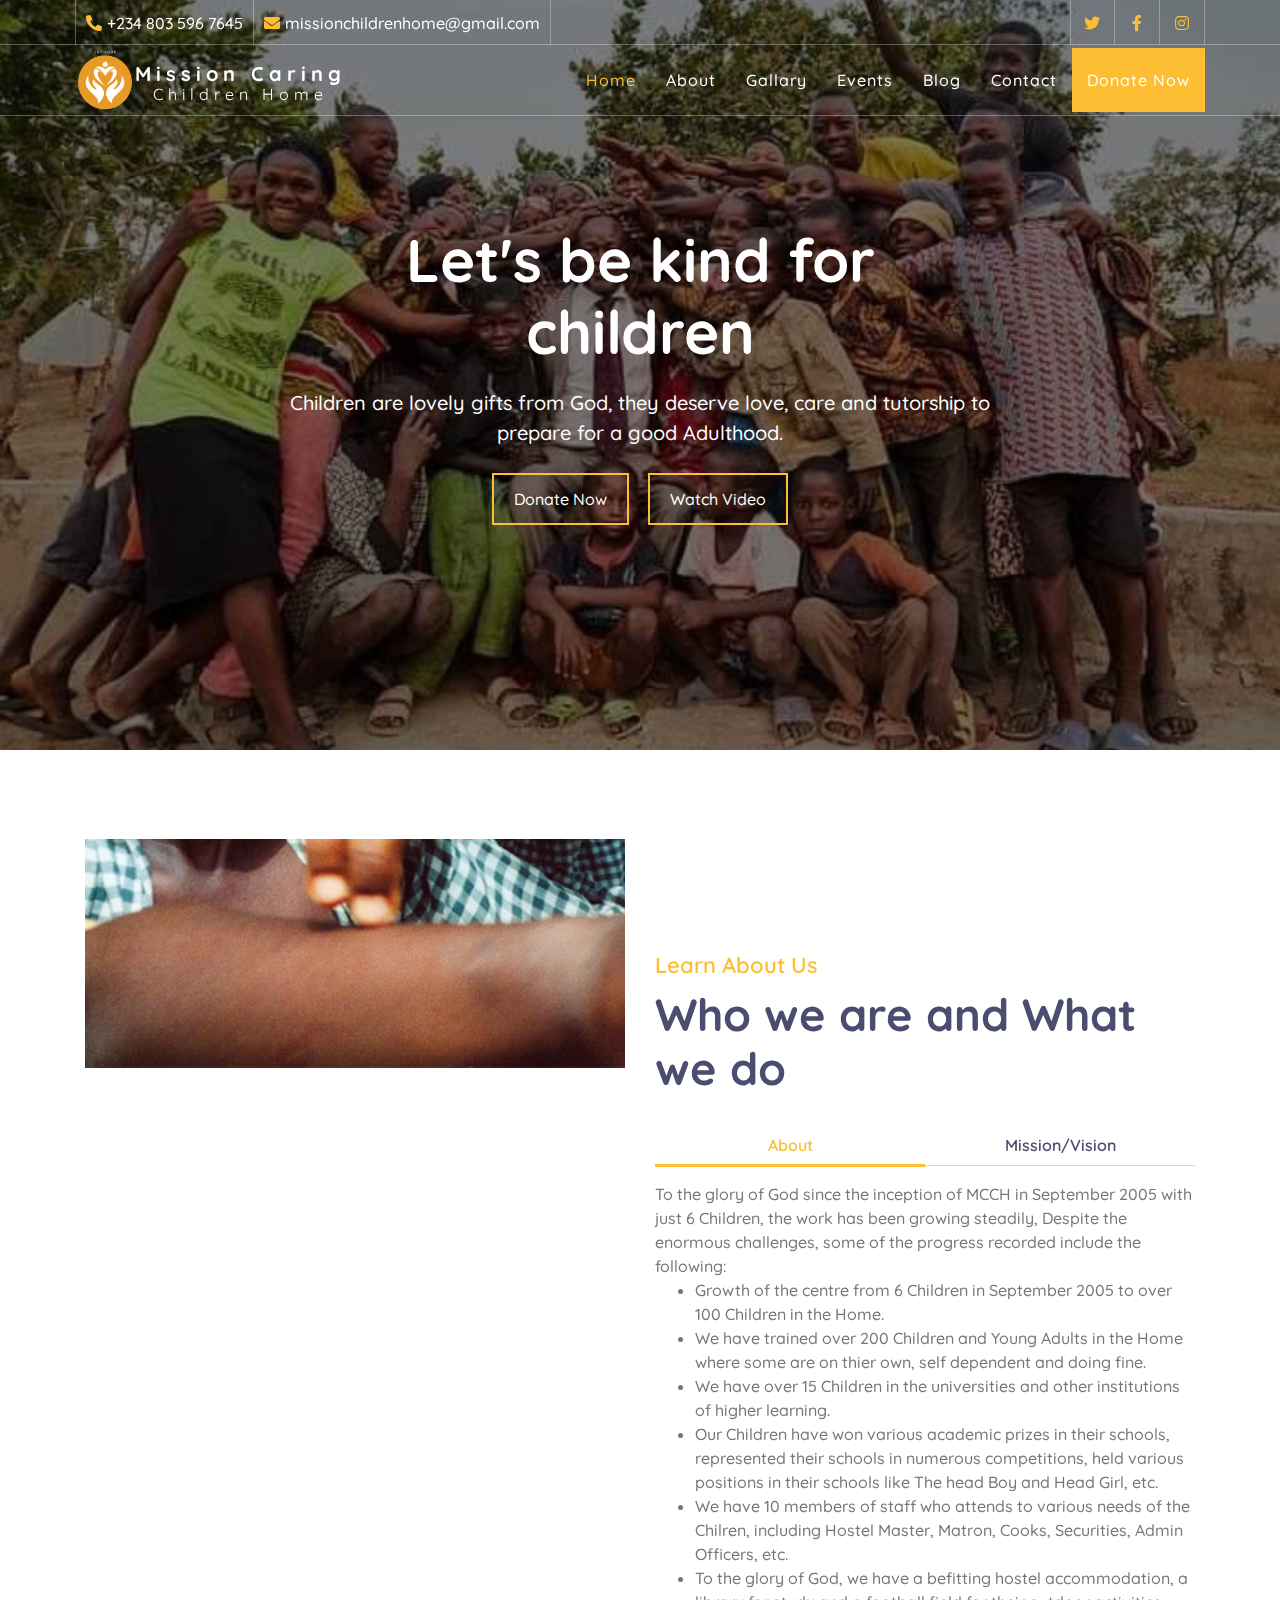
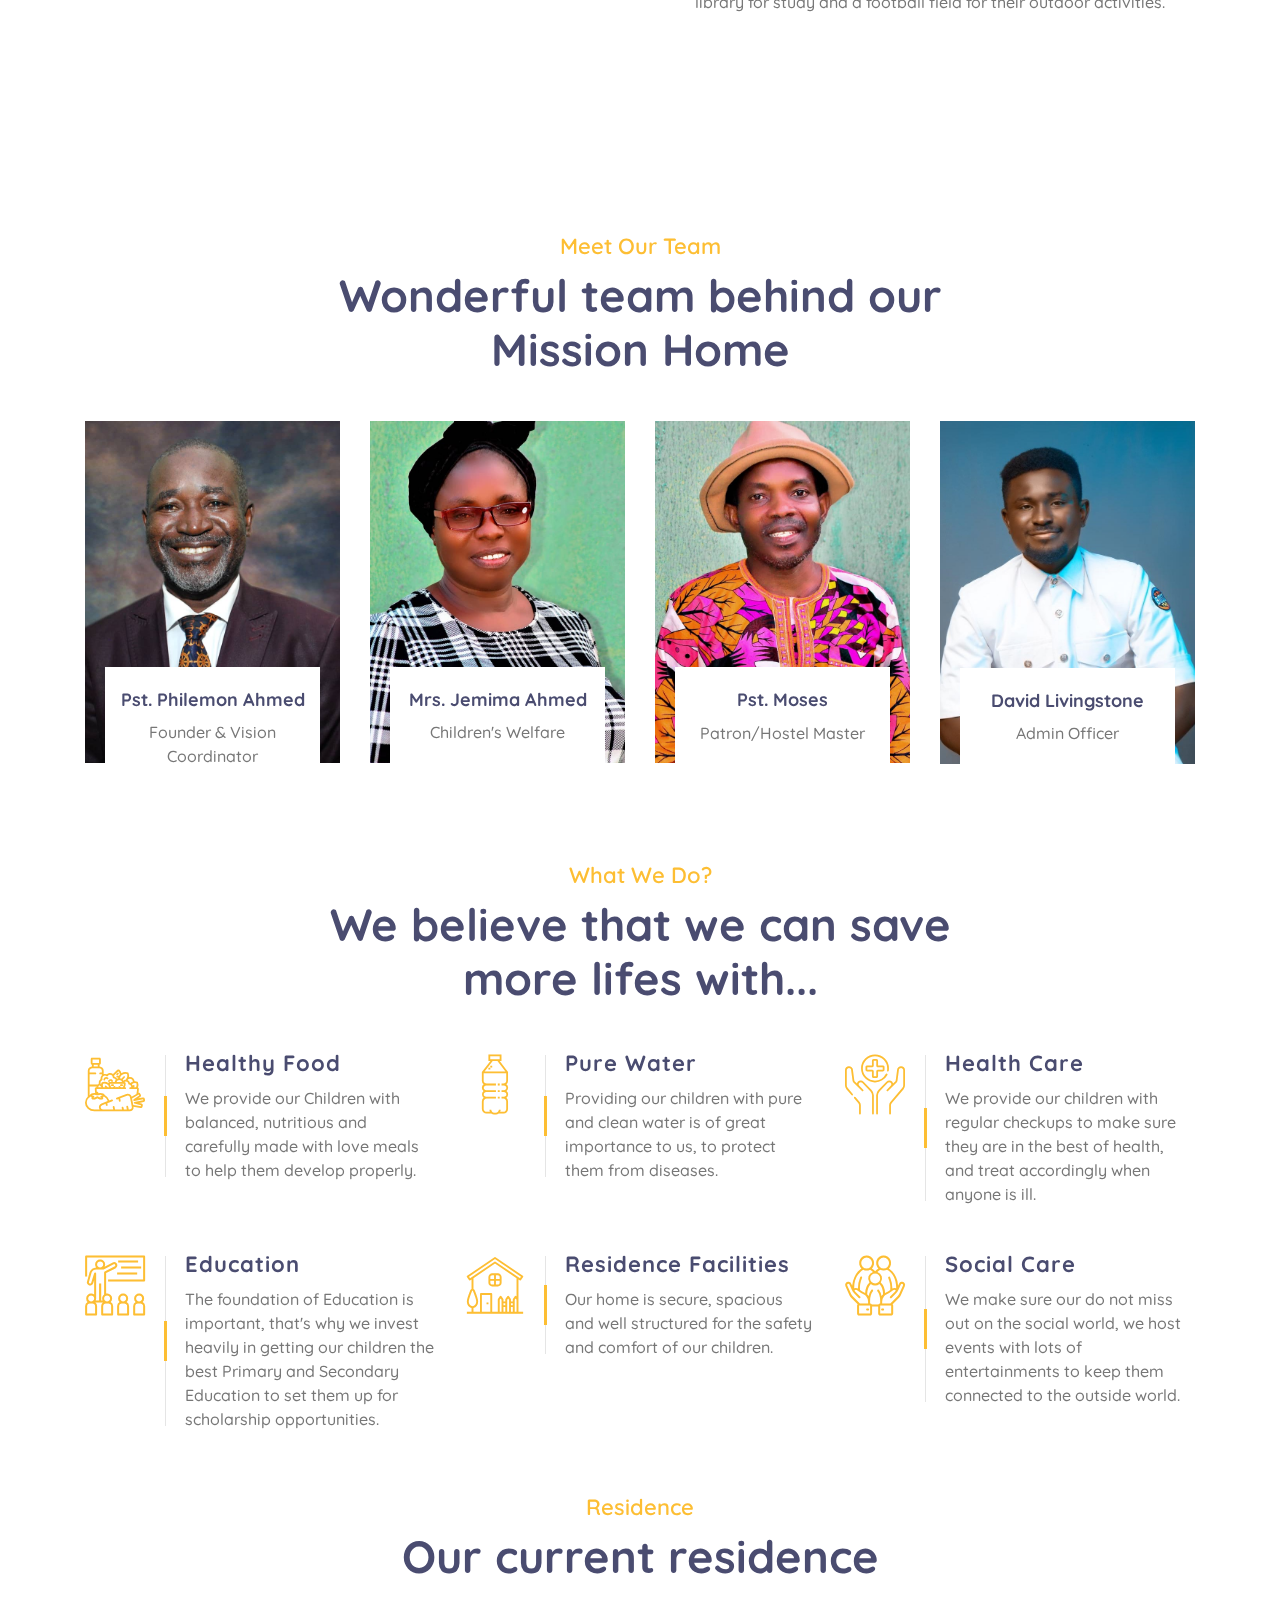
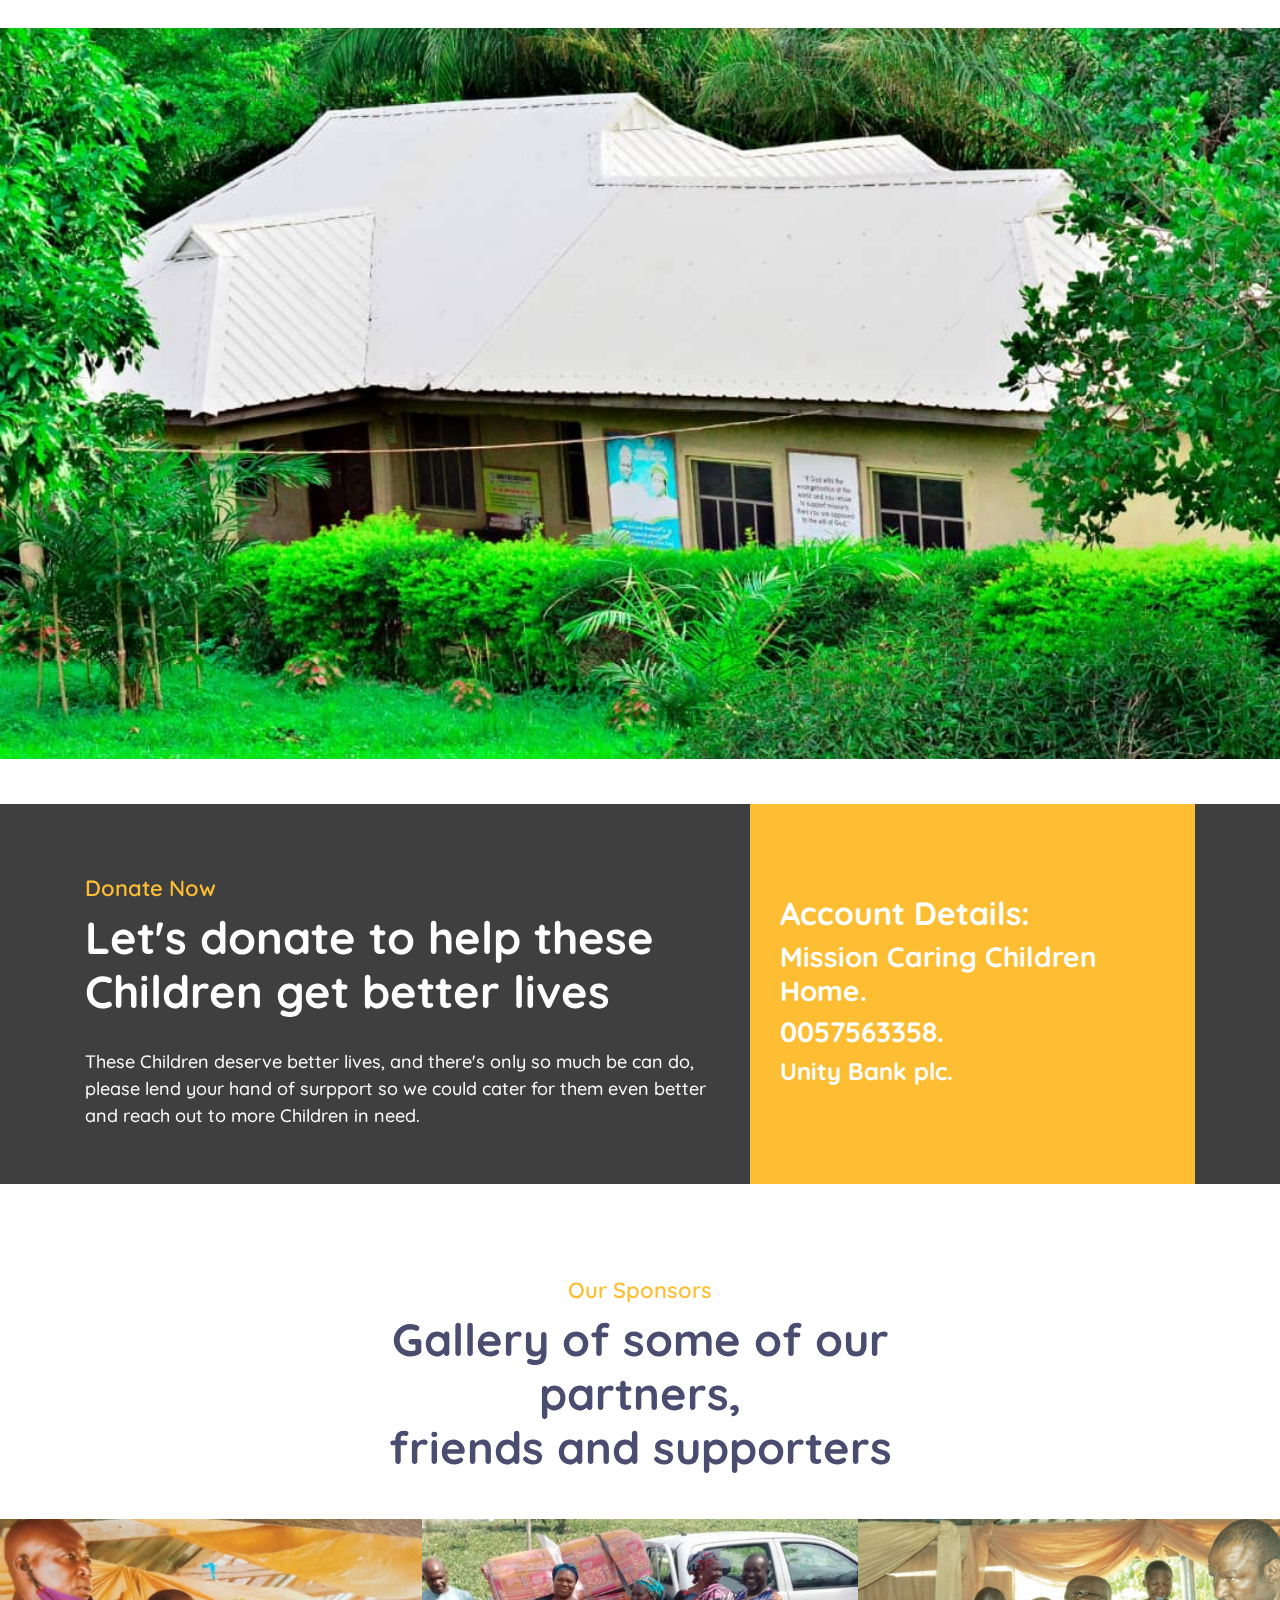
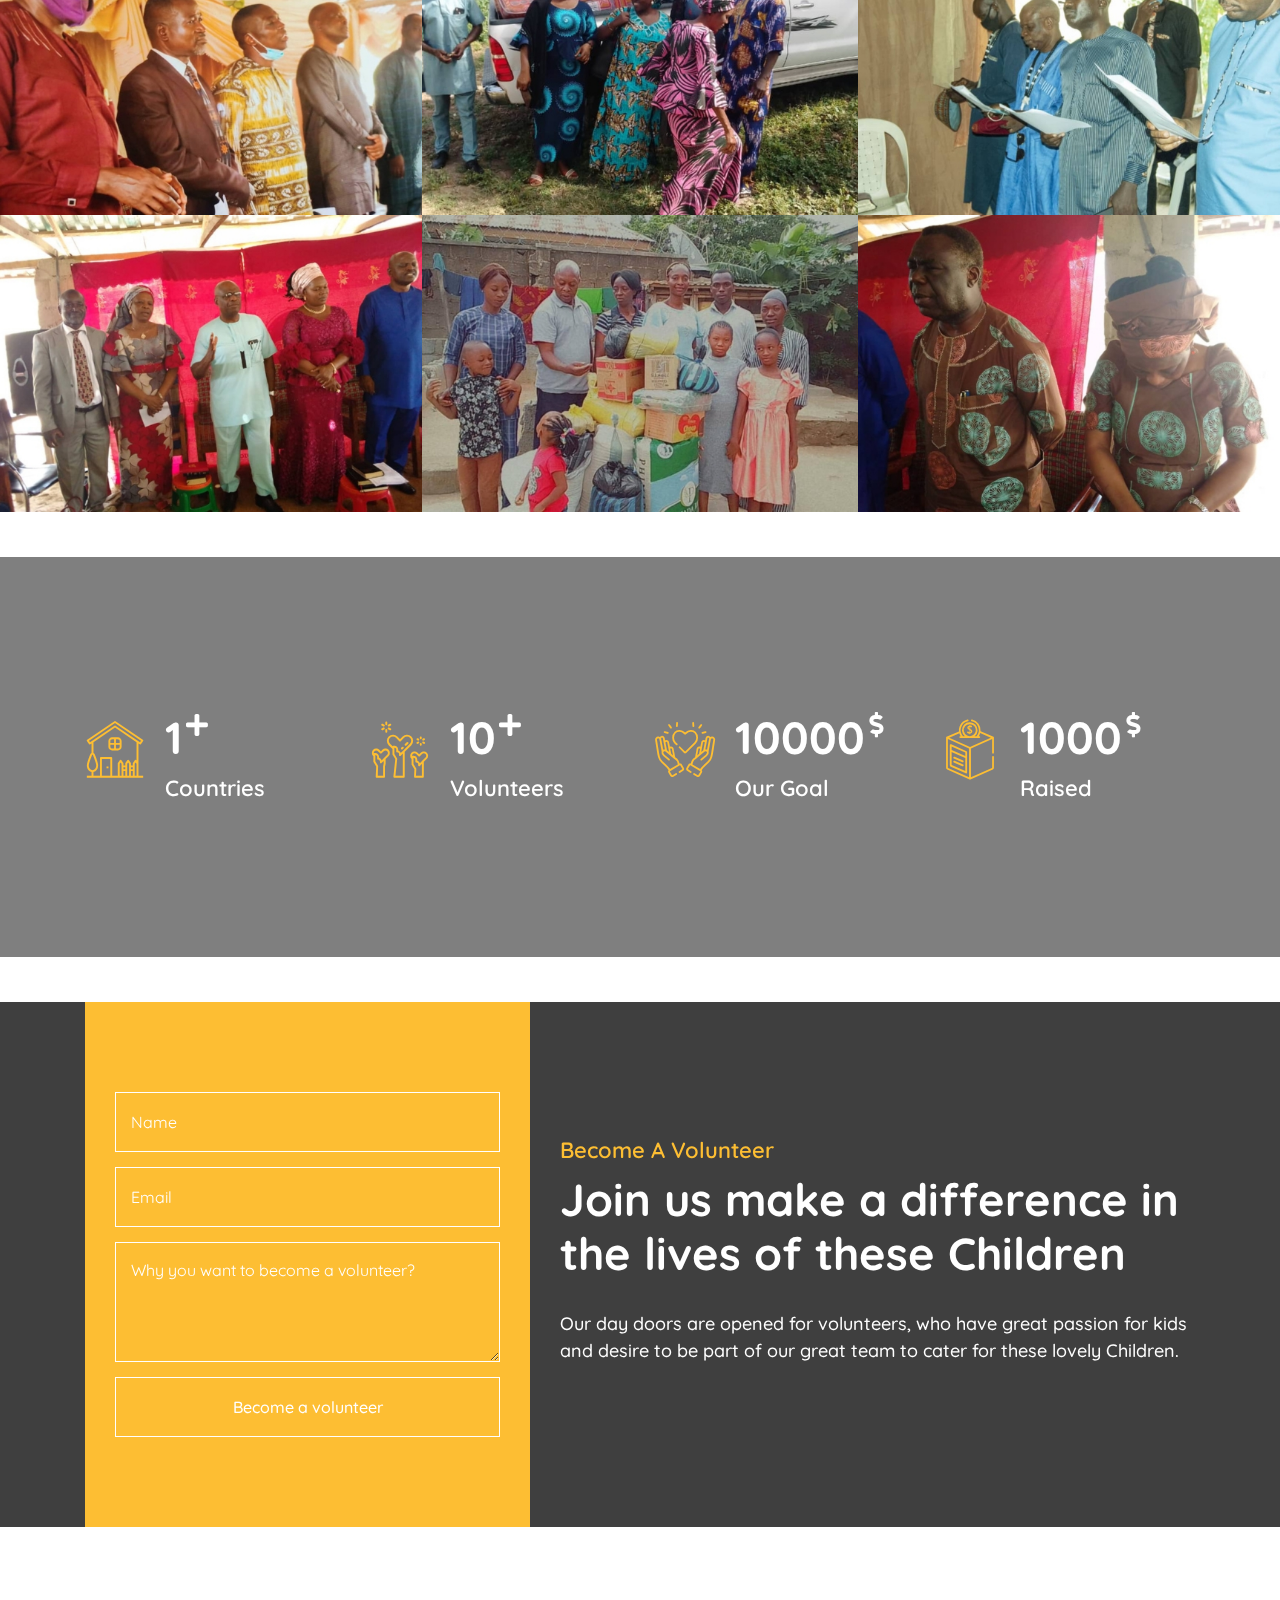
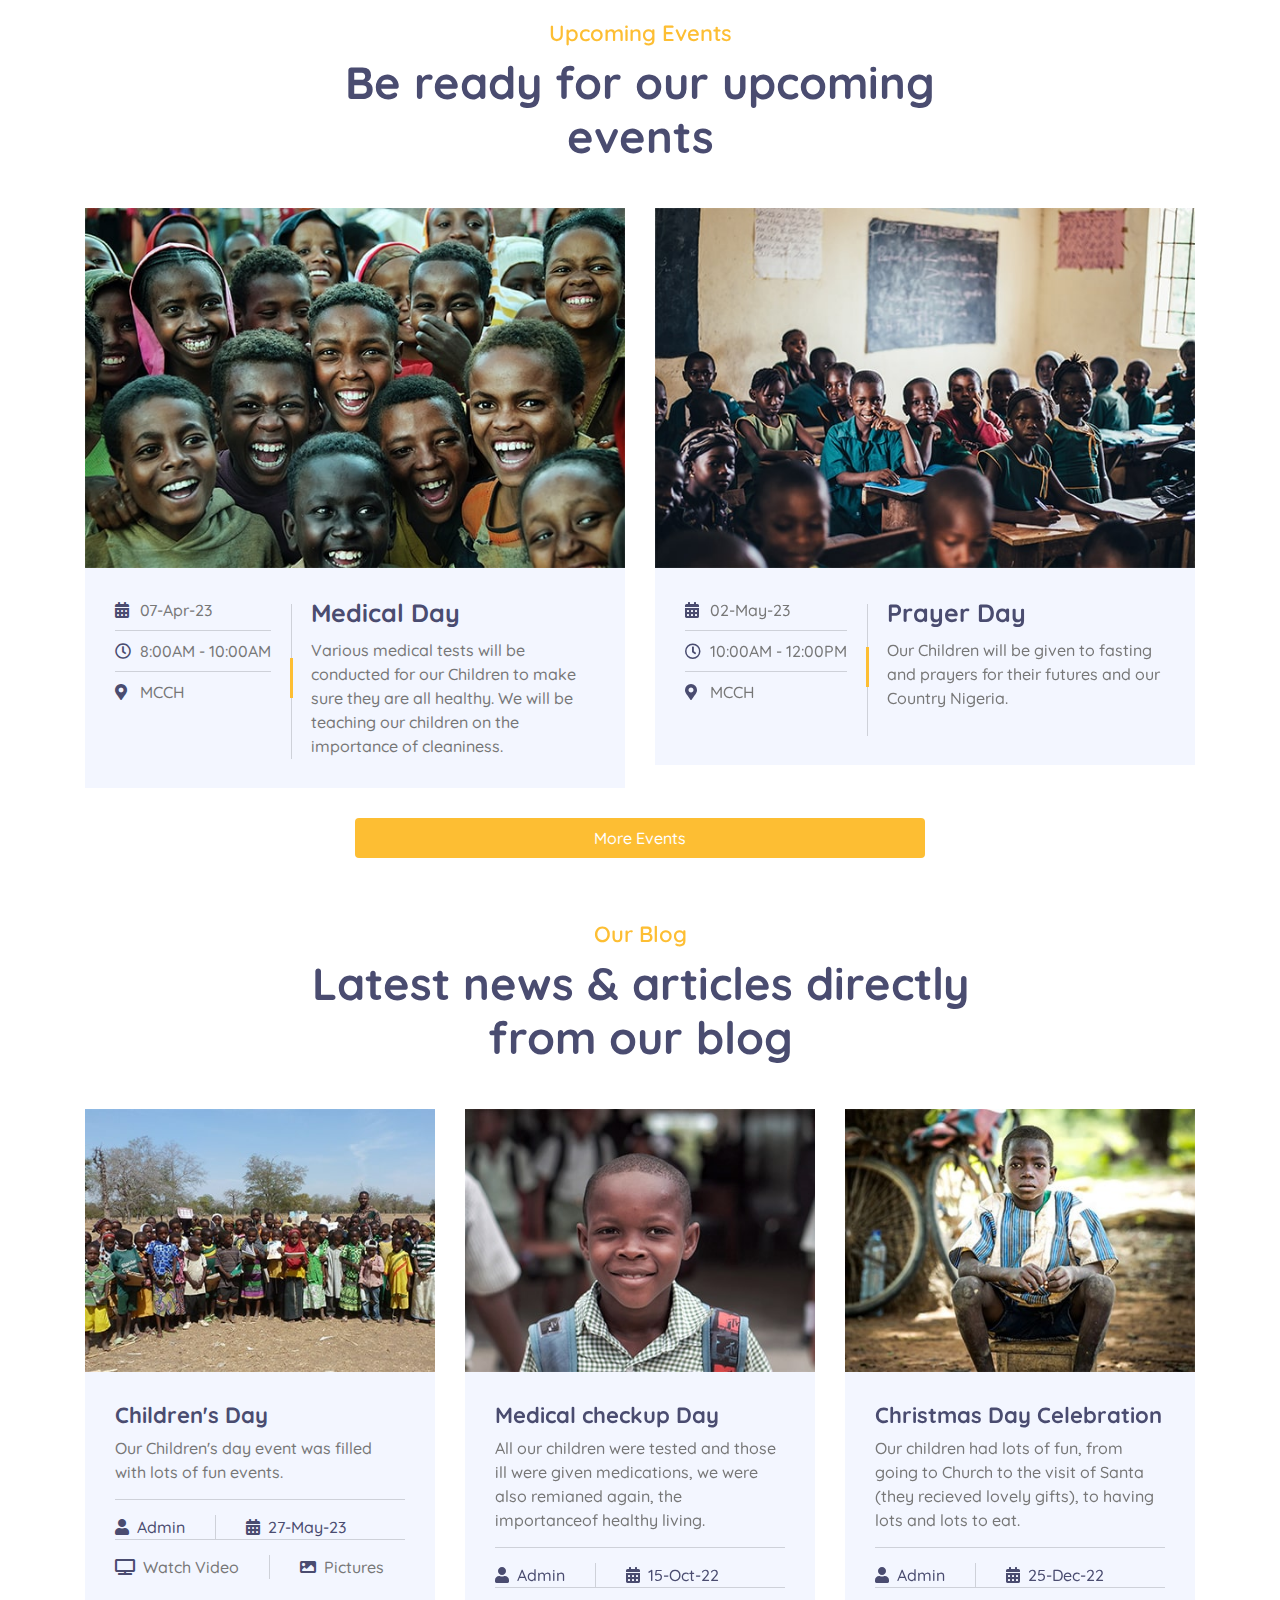
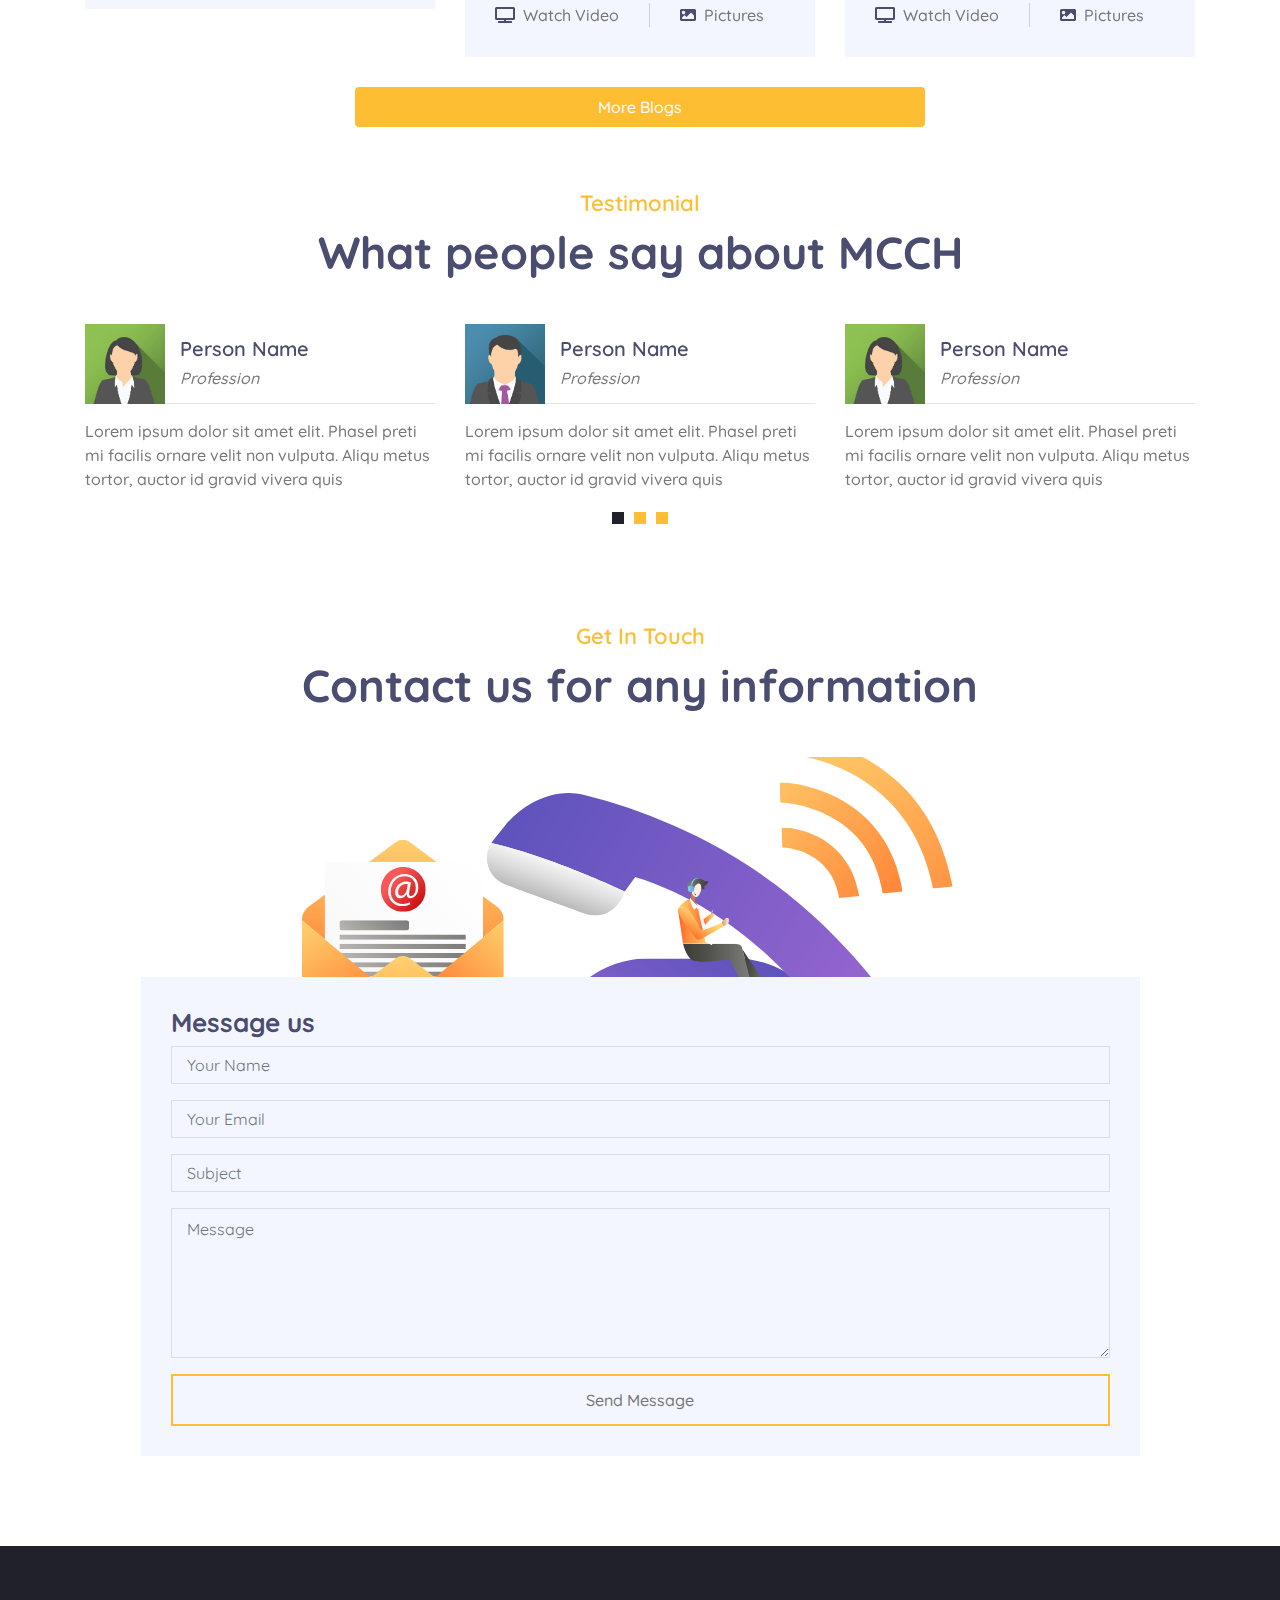
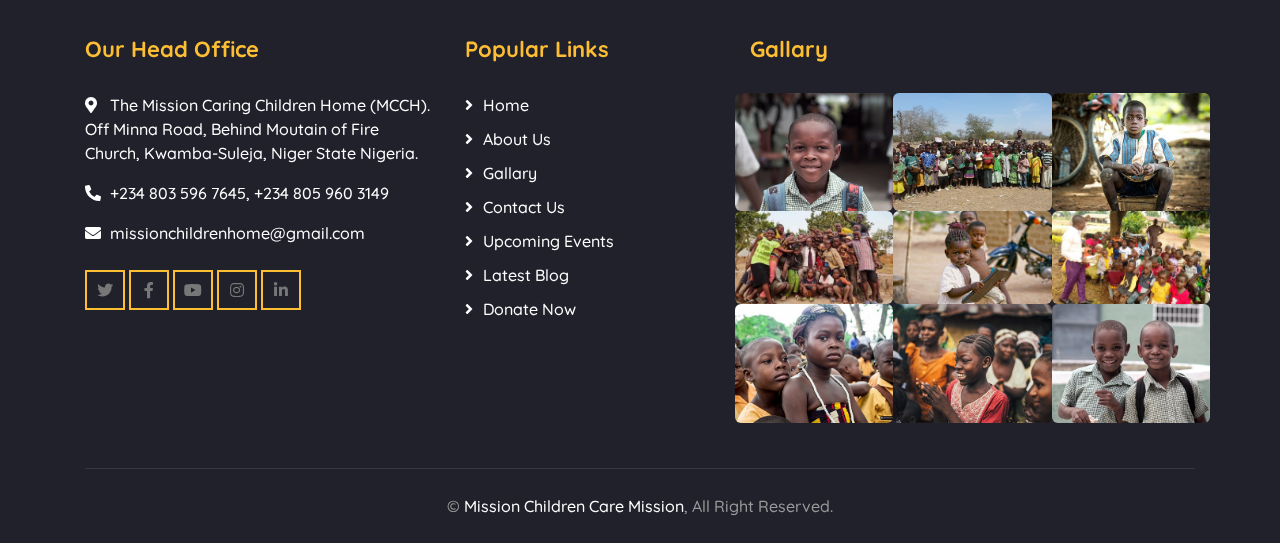
==== commit f1cef1b4: "Add files via upload" ====
--- a/index.html
+++ b/index.html
@@ -22,6 +22,7 @@
 
         <!-- Template Stylesheet -->
         <link href="css/style.css" rel="stylesheet">
+        <link href="css/magnific-popup.css" rel="stylesheet">
     </head>
 
     <body>
@@ -113,7 +114,7 @@
                     </div>
                     <div class="carousel-item">
                         <div class="carousel-img">
-                            <img src="img/Mr Philemon Ahmed and Children.jpg" alt="Image">
+                            <img src="img/carousel-2.jpg" alt="Image">
                         </div>
                         <div class="carousel-text">
                             <h1>Get Involved with helping hand</h1>
@@ -455,13 +456,80 @@
         <!-- Donate End -->
 
         <!-- Sponsors Start -->
-        <div class="sponsors">
+        <div class="gallary">
             <div class="container">
                 <div class="section-header text-center">
                     <p>Our Sponsors</p>
-                    <h2>See those committed to helping us give our children a better future</h2>
-                </div>
-                <div class="sponsors-container">
+                    <h2>Gallery of some of our partners, friends and supporters</h2>
+                </div>
+            </div>
+                <div class="row">
+                    <div class="col-lg-3 col-md-3 col-sm-6 col-sm-4">
+                        <div class="gallary-thumb">
+                            <a href="img/sponsor-1.jpg" class="image-popup2">
+                                <img src="img/sponsor-1.jpg" class="img-responsive" alt="">
+                            </a>
+                        </div>
+                    </div>
+                    <div class="col-lg-3 col-md-3 col-sm-6 col-sm-4">
+                        <div class="gallary-thumb">
+                            <a href="img/sponsor-6.jpg" class="image-popup2">
+                                <img src="img/sponsor-6.jpg" class="img-responsive" alt="">
+                            </a>
+                        </div>
+                    </div>
+                    <div class="col-lg-3 col-md-3 col-sm-6 col-sm-4">
+                        <div class="gallary-thumb">
+                            <a href="img/sponsor-3.jpg" class="image-popup2">
+                                <img src="img/sponsor-3.jpg" class="img-responsive" alt="">
+                            </a>
+                        </div>
+                    </div>
+                    <div class="col-lg-3 col-md-3 col-sm-6 col-sm-4">
+                        <div class="gallary-thumb">
+                            <a href="img/sponsor-4.jpg" class="image-popup2">
+                                <img src="img/sponsor-4.jpg" class="img-responsive" alt="">
+                            </a>
+                        </div>
+                    </div>
+                    <div class="col-lg-3 col-md-3 col-sm-6 col-sm-4">
+                        <div class="gallary-thumb">
+                            <a href="img/sponsor-9.jpg" class="image-popup2">
+                                <img src="img/sponsor-9.jpg" class="img-responsive" alt="">
+                            </a>
+                        </div>
+                    </div>
+                    <div class="col-lg-3 col-md-3 col-sm-6 col-sm-4">
+                        <div class="gallary-thumb">
+                            <a href="img/sponsor-7.jpg" class="image-popup2">
+                                <img src="img/sponsor-7.jpg" class="img-responsive" alt="">
+                            </a>
+                        </div>
+                    </div>
+                    <!-- <div class="col-md-6 height">
+                        <div class="sponsors-container">
+                            <div class="sponsors-img">
+                                <img src="img/sponsor2.jpg" alt="hope givers crew">
+                            </div>
+                        </div>
+                        <div class="sponsors-container">
+                            <div class="sponsors-img">
+                                <img src="img/sponsor3.jpg" alt="hope givers crew">
+                            </div>
+                        </div>
+                        <div class="sponsors-container">
+                            <div class="sponsors-img">
+                                <img src="img/sponsor7.jpg" alt="hope givers crew">
+                            </div>
+                        </div>
+                        <div class="sponsors-container">
+                            <div class="sponsors-img">
+                                <img src="img/hope givers crew.jpg" alt="hope givers crew">
+                            </div>
+                        </div>
+                    </div>
+                </div> -->
+                <!-- <div class="sponsors-container">
                     <div class="row">
                         <div class="col-lg-7 col-md-7 flex">
                             <div class="sponsors-img">
@@ -490,8 +558,8 @@
                             </div>
                         </div>
                     </div>
-                </div>
-            </div>
+                </div> -->
+            
         </div>
         <!-- Sponsors End -->
                 
@@ -1098,5 +1166,13 @@
 
         <!-- Template Javascript -->
         <script src="js/main.js"></script>
+        <script src="js/jquery.js"></script>
+        <script src="js/bootstrap.min.js"></script>
+        <script src="js/jquery.stellar.min.js"></script>
+        <script src="js/wow.min.js"></script>
+        <script src="js/owl.carousel.min.js"></script>
+        <script src="js/jquery.magnific-popup.min.js"></script>
+        <script src="js/smoothscroll.js"></script>
+        <script src="js/custom2.js"></script>
     </body>
 </html>
--- a/css/style.css
+++ b/css/style.css
@@ -634,7 +634,7 @@
     background-repeat: no-repeat;
     background-size: cover;
     background-position: center;
-    background-attachment: fixed;
+    /* background-attachment: fixed; */
 }
 .page-header-gallary{
     background: linear-gradient(rgba(0, 0, 0, .5), rgba(0, 0, 0, .5)), url(../img/Children-being-served-meal.jpg);
@@ -1249,7 +1249,7 @@
 /*******************************/
 /********** Sponsors CSS **********/
 /*******************************/
-.sponsors .sponsors-container {
+/* .sponsors .sponsors-container {
 margin-bottom: 60px;
 }
 .sponsors .sponsors-img {
@@ -1280,7 +1280,6 @@
         margin-bottom: 30px;
     }
     .sponsors .sponsors-text {
-        /* max-width: 90%; */
         margin: 20px auto 0 auto;
     }
     .order1 {
@@ -1298,6 +1297,38 @@
     .sponsors .sponsors-text p{
         font-size: 18px;
     }
+} */
+
+.sponsors .sponsors-container {
+    position: relative;
+    /* margin-bottom: 35px; */
+}
+.sponsors .sponsors-img {
+    position: relative;
+    overflow: hidden;
+}
+.sponsors .sponsors-img img {
+    width: 100%;
+    transform: scale(1.1);
+    margin-bottom: -15px;
+    transition: .3s;
+}
+.sponsors .sponsors-text {
+    position: absolute;
+    width: calc(100% - 40px);
+    height: 96px;
+    bottom: 0;
+    left: 20px;
+    padding: 22px 0;
+    text-align: center;
+    background: #ffffff;
+    transition: .3s;
+    overflow: hidden;
+}
+.sponsors .sponsors-text h2 {
+    font-size: 18px;
+    font-weight: 700;
+    margin-bottom: 10px;
 }
 
 /*******************************/
